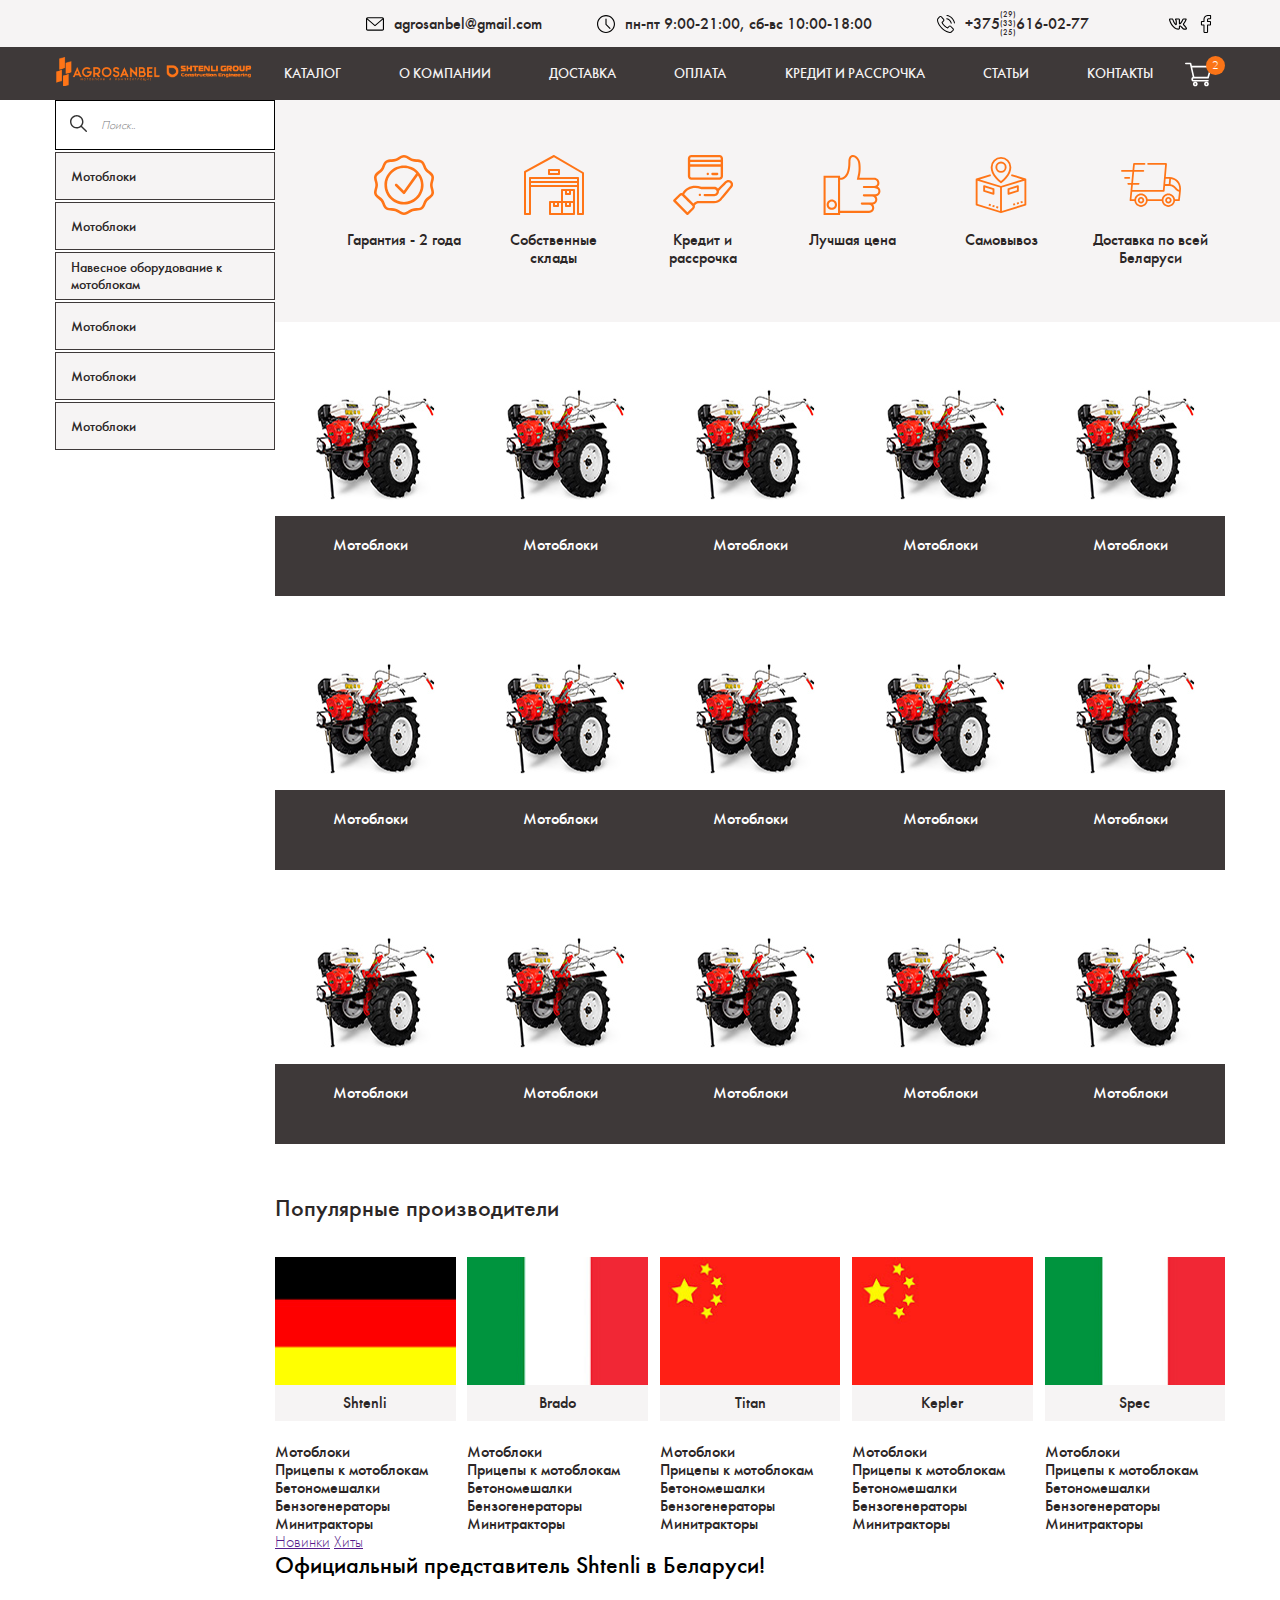
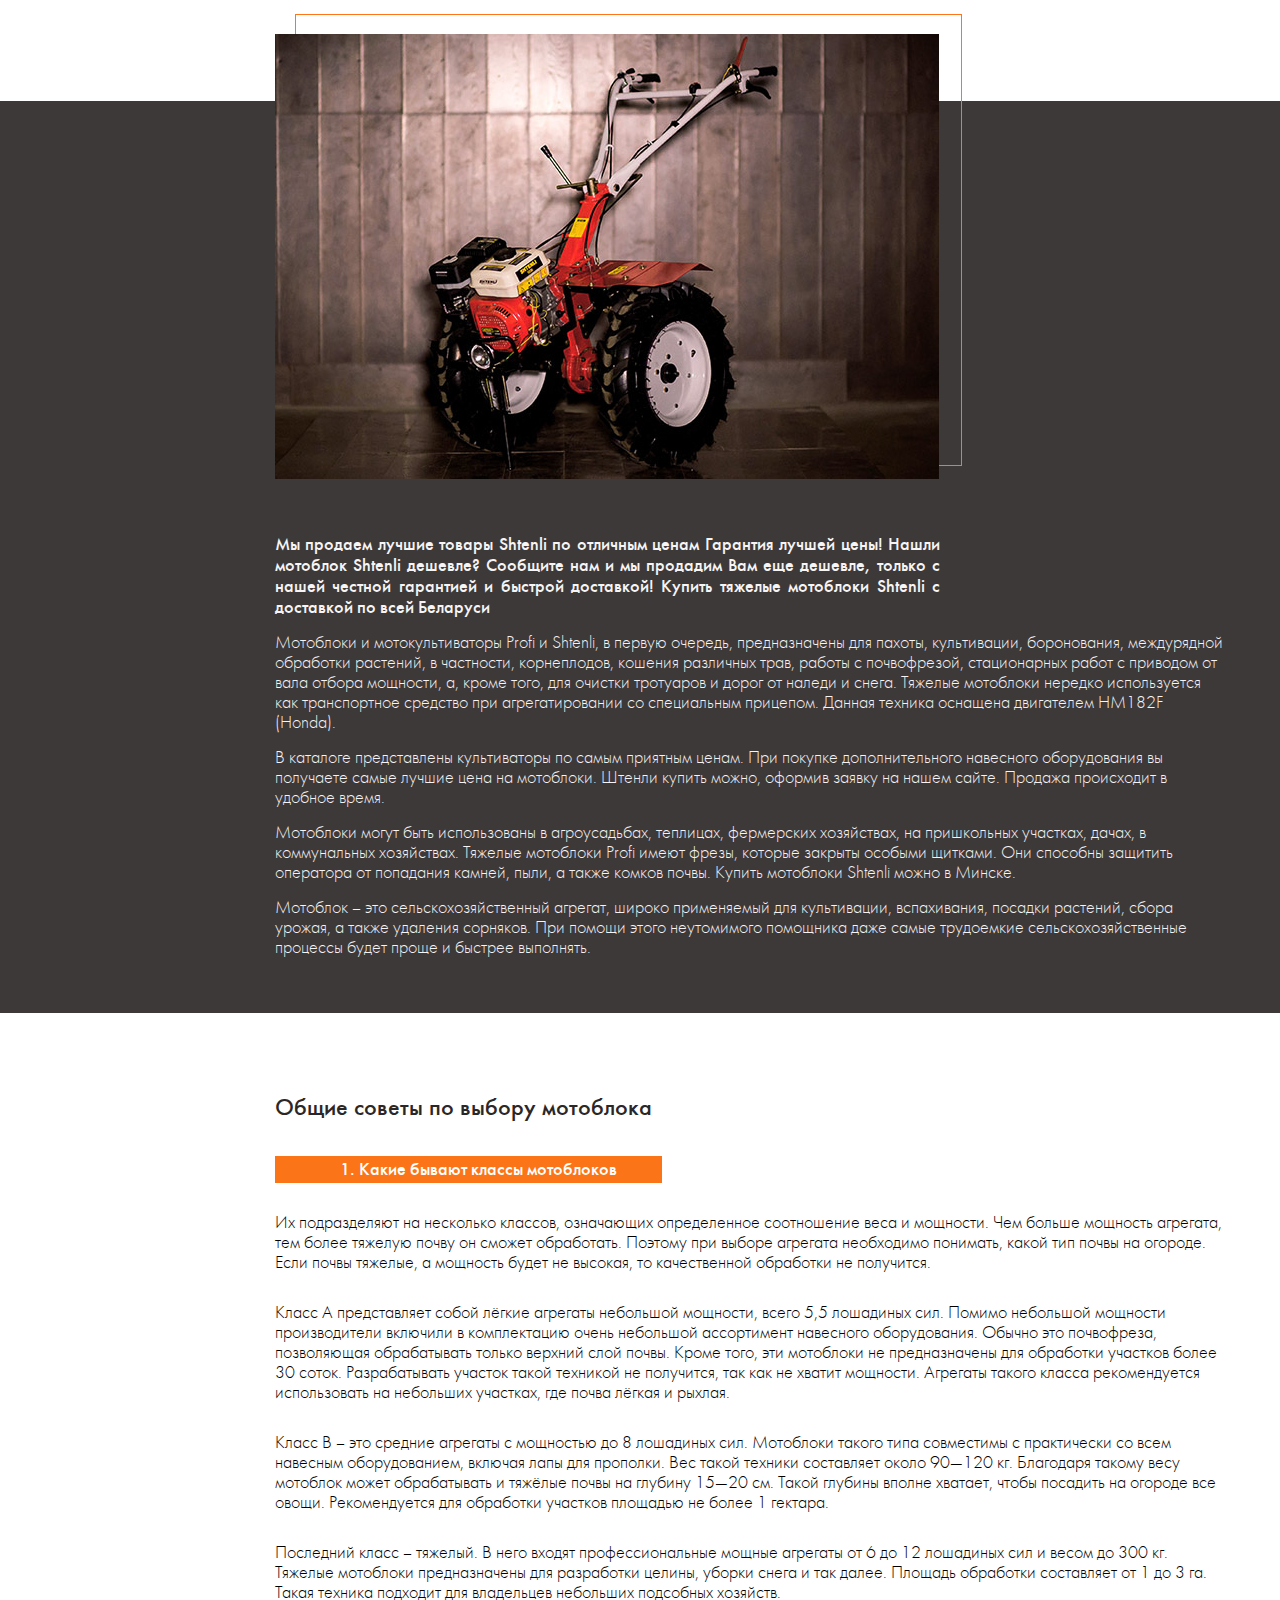
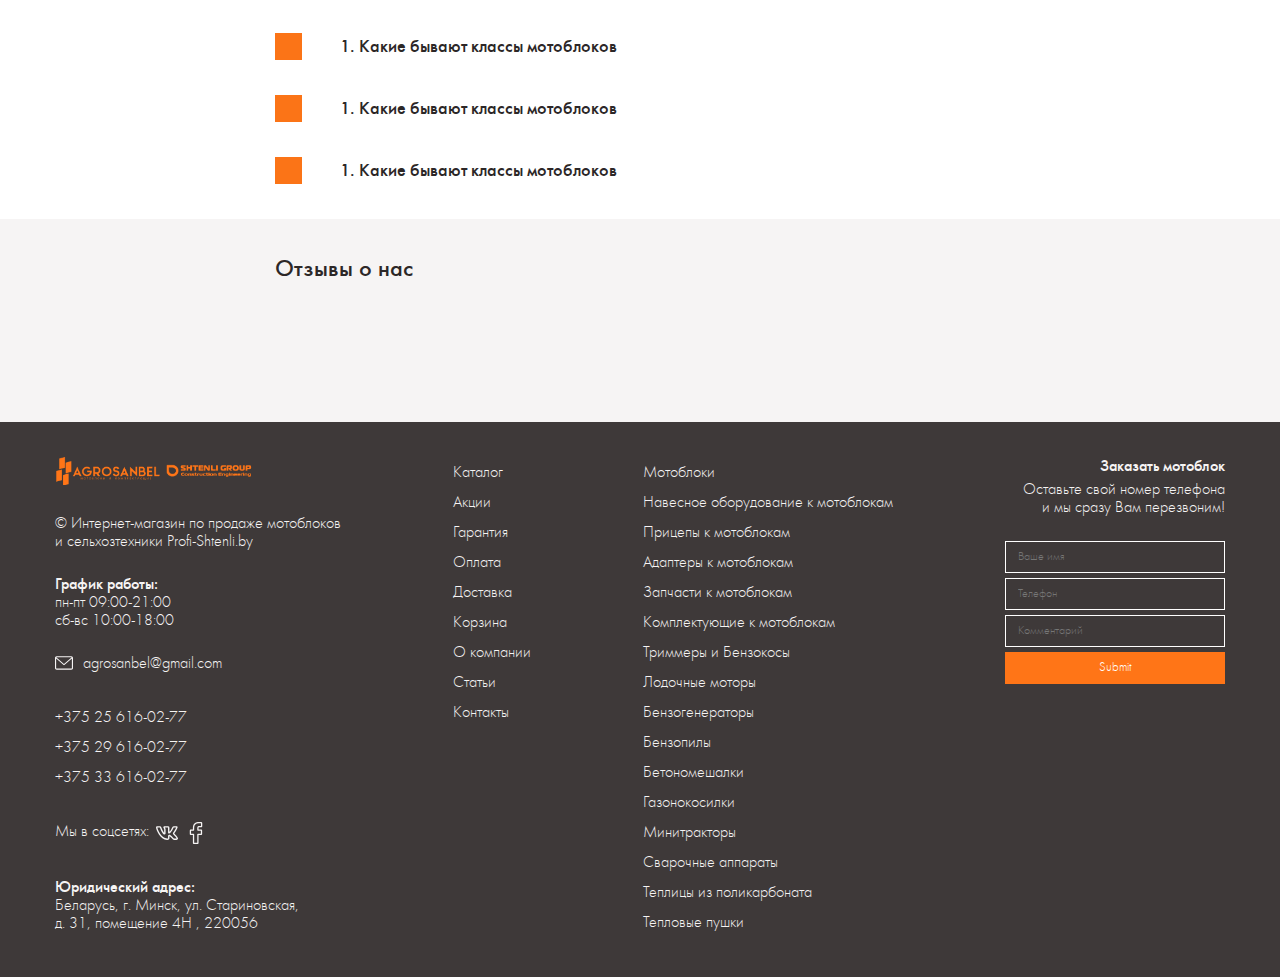
==== index.html @ 83283469 "indexhtml" ====
﻿<!DOCTYPE html>
<html class="">
	<head>
		<meta charset="UTF-8">
		<meta name="viewport" content="width=device-width, initial-scale=1.0">
		<title>Главная</title>
		<link rel="stylesheet" type="text/css" href="fonts/fonts.css">
		<link rel="stylesheet" type="text/css" href="style.css">
		<link rel="stylesheet" type="text/css" href="css/owl.carousel.min.css">
		<link rel="stylesheet" type="text/css" href="css/owl.theme.default.min.css">
	</head>
	<body>
		<header>
			<div class="top">
				<div class="container">
					<a class="email" href="mailto:agrosanbel@gmail.com">
						<svg id="Capa_1" enable-background="new 0 0 479.058 479.058" height="512" viewBox="0 0 479.058 479.058" width="512" xmlns="http://www.w3.org/2000/svg"><path d="m434.146 59.882h-389.234c-24.766 0-44.912 20.146-44.912 44.912v269.47c0 24.766 20.146 44.912 44.912 44.912h389.234c24.766 0 44.912-20.146 44.912-44.912v-269.47c0-24.766-20.146-44.912-44.912-44.912zm0 29.941c2.034 0 3.969.422 5.738 1.159l-200.355 173.649-200.356-173.649c1.769-.736 3.704-1.159 5.738-1.159zm0 299.411h-389.234c-8.26 0-14.971-6.71-14.971-14.971v-251.648l199.778 173.141c2.822 2.441 6.316 3.655 9.81 3.655s6.988-1.213 9.81-3.655l199.778-173.141v251.649c-.001 8.26-6.711 14.97-14.971 14.97z"/></svg>
						<span>agrosanbel@gmail.com</span>
					</a>
					<span class="worktime">
						<svg height="512pt" viewBox="0 0 512 512" width="512pt" xmlns="http://www.w3.org/2000/svg"><path d="m256 512c-141.164062 0-256-114.835938-256-256s114.835938-256 256-256 256 114.835938 256 256-114.835938 256-256 256zm0-480c-123.519531 0-224 100.480469-224 224s100.480469 224 224 224 224-100.480469 224-224-100.480469-224-224-224zm0 0"/><path d="m368 394.667969c-4.097656 0-8.191406-1.558594-11.308594-4.695313l-112-112c-3.007812-3.007812-4.691406-7.082031-4.691406-11.304687v-149.335938c0-8.832031 7.167969-16 16-16s16 7.167969 16 16v142.699219l107.308594 107.308594c6.25 6.25 6.25 16.382812 0 22.632812-3.117188 3.136719-7.210938 4.695313-11.308594 4.695313zm0 0"/></svg>
						<span>пн-пт 9:00-21:00, сб-вс 10:00-18:00</span>
					</span>
					<div class="phone">
						<svg version="1.1" id="Capa_1" xmlns="http://www.w3.org/2000/svg" xmlns:xlink="http://www.w3.org/1999/xlink" x="0px" y="0px"
						viewBox="0 0 473.806 473.806" style="enable-background:new 0 0 473.806 473.806;" xml:space="preserve">
					<g>
						<g>
							<path d="M374.456,293.506c-9.7-10.1-21.4-15.5-33.8-15.5c-12.3,0-24.1,5.3-34.2,15.4l-31.6,31.5c-2.6-1.4-5.2-2.7-7.7-4
								c-3.6-1.8-7-3.5-9.9-5.3c-29.6-18.8-56.5-43.3-82.3-75c-12.5-15.8-20.9-29.1-27-42.6c8.2-7.5,15.8-15.3,23.2-22.8
								c2.8-2.8,5.6-5.7,8.4-8.5c21-21,21-48.2,0-69.2l-27.3-27.3c-3.1-3.1-6.3-6.3-9.3-9.5c-6-6.2-12.3-12.6-18.8-18.6
								c-9.7-9.6-21.3-14.7-33.5-14.7s-24,5.1-34,14.7c-0.1,0.1-0.1,0.1-0.2,0.2l-34,34.3c-12.8,12.8-20.1,28.4-21.7,46.5
								c-2.4,29.2,6.2,56.4,12.8,74.2c16.2,43.7,40.4,84.2,76.5,127.6c43.8,52.3,96.5,93.6,156.7,122.7c23,10.9,53.7,23.8,88,26
								c2.1,0.1,4.3,0.2,6.3,0.2c23.1,0,42.5-8.3,57.7-24.8c0.1-0.2,0.3-0.3,0.4-0.5c5.2-6.3,11.2-12,17.5-18.1c4.3-4.1,8.7-8.4,13-12.9
								c9.9-10.3,15.1-22.3,15.1-34.6c0-12.4-5.3-24.3-15.4-34.3L374.456,293.506z M410.256,398.806
								C410.156,398.806,410.156,398.906,410.256,398.806c-3.9,4.2-7.9,8-12.2,12.2c-6.5,6.2-13.1,12.7-19.3,20
								c-10.1,10.8-22,15.9-37.6,15.9c-1.5,0-3.1,0-4.6-0.1c-29.7-1.9-57.3-13.5-78-23.4c-56.6-27.4-106.3-66.3-147.6-115.6
								c-34.1-41.1-56.9-79.1-72-119.9c-9.3-24.9-12.7-44.3-11.2-62.6c1-11.7,5.5-21.4,13.8-29.7l34.1-34.1c4.9-4.6,10.1-7.1,15.2-7.1
								c6.3,0,11.4,3.8,14.6,7c0.1,0.1,0.2,0.2,0.3,0.3c6.1,5.7,11.9,11.6,18,17.9c3.1,3.2,6.3,6.4,9.5,9.7l27.3,27.3
								c10.6,10.6,10.6,20.4,0,31c-2.9,2.9-5.7,5.8-8.6,8.6c-8.4,8.6-16.4,16.6-25.1,24.4c-0.2,0.2-0.4,0.3-0.5,0.5
								c-8.6,8.6-7,17-5.2,22.7c0.1,0.3,0.2,0.6,0.3,0.9c7.1,17.2,17.1,33.4,32.3,52.7l0.1,0.1c27.6,34,56.7,60.5,88.8,80.8
								c4.1,2.6,8.3,4.7,12.3,6.7c3.6,1.8,7,3.5,9.9,5.3c0.4,0.2,0.8,0.5,1.2,0.7c3.4,1.7,6.6,2.5,9.9,2.5c8.3,0,13.5-5.2,15.2-6.9
								l34.2-34.2c3.4-3.4,8.8-7.5,15.1-7.5c6.2,0,11.3,3.9,14.4,7.3c0.1,0.1,0.1,0.1,0.2,0.2l55.1,55.1
								C420.456,377.706,420.456,388.206,410.256,398.806z"/>
							<path d="M256.056,112.706c26.2,4.4,50,16.8,69,35.8s31.3,42.8,35.8,69c1.1,6.6,6.8,11.2,13.3,11.2c0.8,0,1.5-0.1,2.3-0.2
								c7.4-1.2,12.3-8.2,11.1-15.6c-5.4-31.7-20.4-60.6-43.3-83.5s-51.8-37.9-83.5-43.3c-7.4-1.2-14.3,3.7-15.6,11
								S248.656,111.506,256.056,112.706z"/>
							<path d="M473.256,209.006c-8.9-52.2-33.5-99.7-71.3-137.5s-85.3-62.4-137.5-71.3c-7.3-1.3-14.2,3.7-15.5,11
								c-1.2,7.4,3.7,14.3,11.1,15.6c46.6,7.9,89.1,30,122.9,63.7c33.8,33.8,55.8,76.3,63.7,122.9c1.1,6.6,6.8,11.2,13.3,11.2
								c0.8,0,1.5-0.1,2.3-0.2C469.556,223.306,474.556,216.306,473.256,209.006z"/>
						</g>
					</g>
					</svg>
						<span>+375</span>
						<div><span>(29)</span><span>(33)</span><span>(25)</span></div>
						<span>616-02-77</span>
					</div>
					<a href="#" class="vk">
						<svg enable-background="new 0 0 24 24" height="512" viewBox="0 0 24 24" width="512" xmlns="http://www.w3.org/2000/svg"><path d="m12.145 19.5c3.472 0 2.234-2.198 2.502-2.83-.004-.472-.008-.926.008-1.202.22.062.739.325 1.811 1.367 1.655 1.67 2.078 2.665 3.415 2.665h2.461c.78 0 1.186-.323 1.389-.594.196-.262.388-.722.178-1.438-.549-1.724-3.751-4.701-3.95-5.015.03-.058.078-.135.103-.175h-.002c.632-.835 3.044-4.449 3.399-5.895.001-.002.002-.005.002-.008.192-.66.016-1.088-.166-1.33-.274-.362-.71-.545-1.299-.545h-2.461c-.824 0-1.449.415-1.765 1.172-.529 1.345-2.015 4.111-3.129 5.09-.034-1.387-.011-2.446.007-3.233.036-1.535.152-3.029-1.441-3.029h-3.868c-.998 0-1.953 1.09-.919 2.384.904 1.134.325 1.766.52 4.912-.76-.815-2.112-3.016-3.068-5.829-.268-.761-.674-1.466-1.817-1.466h-2.461c-.998 0-1.594.544-1.594 1.455 0 2.046 4.529 13.544 12.145 13.544zm-8.09-13.499c.217 0 .239 0 .4.457.979 2.883 3.175 7.149 4.779 7.149 1.205 0 1.205-1.235 1.205-1.7l-.001-3.702c-.066-1.225-.512-1.835-.805-2.205l3.508.004c.002.017-.02 4.095.01 5.083 0 1.403 1.114 2.207 2.853.447 1.835-2.071 3.104-5.167 3.155-5.293.075-.18.14-.241.376-.241h2.461.01c-.001.003-.001.006-.002.009-.225 1.05-2.446 4.396-3.189 5.435-.012.016-.023.033-.034.05-.327.534-.593 1.124.045 1.954h.001c.058.07.209.234.429.462.684.706 3.03 3.12 3.238 4.08-.138.022-.288.006-2.613.011-.495 0-.882-.74-2.359-2.23-1.328-1.292-2.19-1.82-2.975-1.82-1.524 0-1.413 1.237-1.399 2.733.005 1.622-.005 1.109.006 1.211-.089.035-.344.105-1.009.105-6.345 0-10.477-10.071-10.636-11.996.055-.005.812-.002 2.546-.003z"/></svg>
					</a>
					<a href="#" class="fb">
						<svg viewBox="-110 1 511 511.99996" xmlns="http://www.w3.org/2000/svg"><path d="m180 512h-81.992188c-13.695312 0-24.835937-11.140625-24.835937-24.835938v-184.9375h-47.835937c-13.695313 0-24.835938-11.144531-24.835938-24.835937v-79.246094c0-13.695312 11.140625-24.835937 24.835938-24.835937h47.835937v-39.683594c0-39.347656 12.355469-72.824219 35.726563-96.804688 23.476562-24.089843 56.285156-36.820312 94.878906-36.820312l62.53125.101562c13.671875.023438 24.792968 11.164063 24.792968 24.835938v73.578125c0 13.695313-11.136718 24.835937-24.828124 24.835937l-42.101563.015626c-12.839844 0-16.109375 2.574218-16.808594 3.363281-1.152343 1.308593-2.523437 5.007812-2.523437 15.222656v31.351563h58.269531c4.386719 0 8.636719 1.082031 12.289063 3.121093 7.878906 4.402344 12.777343 12.726563 12.777343 21.722657l-.03125 79.246093c0 13.6875-11.140625 24.828125-24.835937 24.828125h-58.46875v184.941406c0 13.695313-11.144532 24.835938-24.839844 24.835938zm-76.8125-30.015625h71.632812v-193.195313c0-9.144531 7.441407-16.582031 16.582032-16.582031h66.726562l.027344-68.882812h-66.757812c-9.140626 0-16.578126-7.4375-16.578126-16.582031v-44.789063c0-11.726563 1.191407-25.0625 10.042969-35.085937 10.695313-12.117188 27.550781-13.515626 39.300781-13.515626l36.921876-.015624v-63.226563l-57.332032-.09375c-62.023437 0-100.566406 39.703125-100.566406 103.609375v53.117188c0 9.140624-7.4375 16.582031-16.578125 16.582031h-56.09375v68.882812h56.09375c9.140625 0 16.578125 7.4375 16.578125 16.582031zm163.0625-451.867187h.003906zm0 0"/></svg>
					</a>
				</div>
			</div>
			<div class="dark">
				<div class="container">
					<a class="logo" href="@">
						<img src="img/logo.png" alt="">
					</a>
					<nav>
						<ul>
							<li><a href="">Каталог</a></li>
							<li><a href="">О компании</a></li>
							<li><a href="">Доставка</a></li>
							<li><a href="">Оплата</a></li>
							<li><a href="">Кредит и рассрочка</a></li>
							<li><a href="">Статьи</a></li>
							<li><a href="">Контакты</a></li>
						</ul>
					</nav>
					<div class="cart">
						<svg height="512pt" viewBox="0 -31 512.00026 512" width="512pt" xmlns="http://www.w3.org/2000/svg"><path d="m164.960938 300.003906h.023437c.019531 0 .039063-.003906.058594-.003906h271.957031c6.695312 0 12.582031-4.441406 14.421875-10.878906l60-210c1.292969-4.527344.386719-9.394532-2.445313-13.152344-2.835937-3.757812-7.269531-5.96875-11.976562-5.96875h-366.632812l-10.722657-48.253906c-1.527343-6.863282-7.613281-11.746094-14.644531-11.746094h-90c-8.285156 0-15 6.714844-15 15s6.714844 15 15 15h77.96875c1.898438 8.550781 51.3125 230.917969 54.15625 243.710938-15.941406 6.929687-27.125 22.824218-27.125 41.289062 0 24.8125 20.1875 45 45 45h272c8.285156 0 15-6.714844 15-15s-6.714844-15-15-15h-272c-8.269531 0-15-6.730469-15-15 0-8.257812 6.707031-14.976562 14.960938-14.996094zm312.152343-210.003906-51.429687 180h-248.652344l-40-180zm0 0"/><path d="m150 405c0 24.8125 20.1875 45 45 45s45-20.1875 45-45-20.1875-45-45-45-45 20.1875-45 45zm45-15c8.269531 0 15 6.730469 15 15s-6.730469 15-15 15-15-6.730469-15-15 6.730469-15 15-15zm0 0"/><path d="m362 405c0 24.8125 20.1875 45 45 45s45-20.1875 45-45-20.1875-45-45-45-45 20.1875-45 45zm45-15c8.269531 0 15 6.730469 15 15s-6.730469 15-15 15-15-6.730469-15-15 6.730469-15 15-15zm0 0"/></svg>
						<span>2</span>
						<div class="cart-list">
							<ul>
								<li>
									<img src="img/moto.jpg" alt="">
									<div>
										Мотоблок Shtenli 1030 Lite<br>1шт
									</div>
									<div>
										1500,00р.
									</div>
								</li>
								<li>
									<img src="img/moto.jpg" alt="">
									<div>
										Мотоблок Shtenli 1030 Lite<br>1шт
									</div>
									<div>
										1500,00р.
									</div>
								</li>
							</ul>
							<div class="cart-sum">
								<span>Итого</span>
								<span>2560,00р.</span>
							</div>
							<a href="">Оформить заказ</a>
						</div>
					</div>
				</div>
			</div>
		</header>
		<section class="main container">
			<aside>
				<form class="search">
					<input type="text" placeholder="Поиск..">
					<input type="submit">
				</form>
				<ul>
					<li><a href="#" class="has-children">Мотоблоки</a>
						<ul class="submenu">
							<li><a href="">Мотоблоки</a></li>
							<li><a href="">Мотоблоки</a></li>
							<li><a href="">Мотоблоки</a></li>
							<li><a href="">Мотоблоки</a></li>
							<li><a href="">Мотоблоки</a></li>
						</ul>
					</li>
					<li><a href="">Мотоблоки</a></li>
					<li><a href="">Навесное оборудование
						к мотоблокам</a></li>
					<li><a href="">Мотоблоки</a></li>
					<li><a href="">Мотоблоки</a></li>
					<li><a href="">Мотоблоки</a></li>
				</ul>
			</aside>
			<div class="right">
				<div id="carousel">

				</div>
				<div class="advantages">
					<div>
						<svg version="1.1" id="Capa_1" xmlns="http://www.w3.org/2000/svg" xmlns:xlink="http://www.w3.org/1999/xlink" x="0px" y="0px"
							viewBox="0 0 368.029 368.029" style="enable-background:new 0 0 368.029 368.029;" xml:space="preserve">
						<g>
							<g>
								<path d="M363.568,204.926c-2.056-7.448-3.992-14.488-3.992-20.912c0-6.424,1.936-13.464,3.992-20.912
									c3.272-11.856,6.648-24.12,2.608-36.04c-4.192-12.4-14.64-20.504-24.744-28.328c-6.056-4.696-11.776-9.128-15.488-14.008
									c-3.776-4.976-6.448-11.616-9.264-18.648c-4.648-11.552-9.448-23.504-20.2-31.008c-10.576-7.392-23.776-8.104-36.52-8.784
									c-7.952-0.424-15.472-0.832-21.768-2.792c-5.888-1.832-11.984-5.632-18.432-9.656c-10.376-6.48-22.144-13.824-35.752-13.824
									c-13.608,0-25.376,7.344-35.752,13.832c-6.448,4.024-12.528,7.832-18.424,9.656c-6.304,1.96-13.824,2.368-21.776,2.792
									c-12.752,0.688-25.936,1.392-36.52,8.784c-10.752,7.504-15.552,19.448-20.2,31c-2.832,7.032-5.504,13.68-9.28,18.656
									c-3.712,4.896-9.432,9.328-15.488,14.032c-10.096,7.832-20.528,15.92-24.72,28.304c-4.04,11.928-0.664,24.184,2.6,36.048
									c2.056,7.448,3.992,14.48,3.992,20.904s-1.936,13.464-3.992,20.912c-3.264,11.856-6.64,24.12-2.6,36.056
									c4.192,12.384,14.632,20.488,24.728,28.312c6.056,4.688,11.776,9.128,15.48,14.008c3.784,4.976,6.456,11.616,9.28,18.656
									c4.648,11.552,9.456,23.504,20.216,31.024c10.568,7.376,23.76,8.08,36.504,8.76c7.952,0.424,15.472,0.832,21.768,2.792
									c5.888,1.832,11.976,5.632,18.416,9.648c10.384,6.472,22.152,13.824,35.768,13.824c13.616,0,25.392-7.352,35.784-13.832
									c6.44-4.016,12.52-7.816,18.416-9.648c6.296-1.96,13.816-2.368,21.768-2.792c12.752-0.68,25.936-1.384,36.504-8.76
									c10.776-7.52,15.576-19.488,20.224-31.048c2.824-7.024,5.488-13.664,9.248-18.624c3.712-4.88,9.432-9.32,15.488-14.008
									c10.104-7.832,20.544-15.928,24.744-28.32C370.224,229.046,366.84,216.79,363.568,204.926z M351.023,235.854
									c-2.648,7.824-10.784,14.128-19.392,20.8c-6.6,5.12-13.432,10.416-18.424,16.976c-5.064,6.688-8.264,14.64-11.36,22.344
									c-3.944,9.824-7.672,19.096-14.528,23.88c-6.832,4.768-17.208,5.32-28.2,5.904c-8.584,0.456-17.472,0.928-25.68,3.488
									c-7.848,2.456-15.112,6.976-22.128,11.36c-9.4,5.872-18.272,11.408-27.304,11.408c-9.032,0-17.896-5.536-27.296-11.408
									c-7.008-4.376-14.264-8.904-22.12-11.36c-8.208-2.552-17.096-3.032-25.68-3.488c-10.992-0.584-21.376-1.144-28.2-5.904
									c-6.848-4.784-10.584-14.056-14.528-23.872c-3.096-7.704-6.304-15.664-11.376-22.352c-4.984-6.56-11.816-11.856-18.424-16.984
									c-8.6-6.672-16.728-12.968-19.376-20.792c-2.472-7.288,0.128-16.712,2.872-26.68c2.24-8.152,4.56-16.568,4.56-25.168
									c0-8.6-2.32-17.008-4.56-25.16c-2.752-9.968-5.344-19.384-2.872-26.672c2.648-7.824,10.768-14.12,19.368-20.792
									c6.608-5.128,13.448-10.432,18.424-17c5.088-6.688,8.288-14.656,11.392-22.36c3.936-9.816,7.664-19.08,14.504-23.848
									c6.832-4.776,17.224-5.328,28.224-5.912c8.576-0.464,17.464-0.936,25.664-3.496c7.864-2.448,15.128-6.984,22.152-11.368
									c9.384-5.848,18.248-11.384,27.272-11.384s17.896,5.536,27.288,11.4c7.024,4.392,14.28,8.92,22.144,11.368
									c8.2,2.552,17.08,3.024,25.664,3.488c11,0.584,21.384,1.152,28.216,5.92c6.848,4.784,10.576,14.048,14.512,23.848
									c3.104,7.712,6.296,15.672,11.384,22.36c4.984,6.56,11.816,11.856,18.416,16.976c8.608,6.68,16.744,12.984,19.392,20.824
									c2.472,7.272-0.136,16.688-2.88,26.656c-2.248,8.152-4.568,16.568-4.568,25.168s2.312,17.016,4.568,25.16
									C350.896,219.15,353.495,228.566,351.023,235.854z"/>
							</g>
						</g>
						<g>
							<g>
								<path d="M184.008,64.014c-66.168,0-120,53.832-120,120s53.832,120,120,120s120-53.832,120-120S250.176,64.014,184.008,64.014z
									M184.008,288.014c-57.344,0-104-46.656-104-104s46.656-104,104-104c29.576,0,56.24,12.472,75.2,32.36l-76.24,107.288
									l-41.304-41.304c-3.128-3.128-8.184-3.128-11.312,0s-3.128,8.184,0,11.312l48,48c1.504,1.512,3.544,2.344,5.656,2.344
									c0.216,0,0.448-0.008,0.672-0.032c2.344-0.192,4.488-1.416,5.848-3.336l79.176-111.424c11.52,16.736,18.304,36.976,18.304,58.792
									C288.008,241.358,241.352,288.014,184.008,288.014z"/>
							</g>
						</g>
						</svg>
						<span>Гарантия - 2 года</span>
					</div>
					<div>
						<svg version="1.1" id="Capa_1" xmlns="http://www.w3.org/2000/svg" xmlns:xlink="http://www.w3.org/1999/xlink" x="0px" y="0px"
							viewBox="0 0 512 512" style="enable-background:new 0 0 512 512;" xml:space="preserve">
						<g>
							<g>
								<path d="M507.785,146.242L260.318,1.175c-2.603-1.519-5.803-1.57-8.439-0.111L4.412,137.598C1.69,139.091,0,141.958,0,145.064
									v358.4c0,4.719,3.823,8.533,8.533,8.533H51.2c4.71,0,8.533-3.814,8.533-8.533V204.798h392.533v298.667
									c0,4.719,3.814,8.533,8.533,8.533h42.667c4.719,0,8.533-3.814,8.533-8.533V153.598C512,150.568,510.396,147.769,507.785,146.242z
									M494.933,494.931h-25.6V196.264c0-4.71-3.814-8.533-8.533-8.533H51.2c-4.71,0-8.533,3.823-8.533,8.533v298.667h-25.6V150.099
									L255.872,18.344l239.061,140.143V494.931z"/>
							</g>
						</g>
						<g>
							<g>
								<path d="M426.667,392.531h-102.4c-4.719,0-8.533,3.814-8.533,8.533v102.4c0,4.719,3.814,8.533,8.533,8.533h102.4
									c4.719,0,8.533-3.814,8.533-8.533v-102.4C435.2,396.345,431.386,392.531,426.667,392.531z M418.133,494.931H332.8v-85.333h85.333
									V494.931z"/>
							</g>
						</g>
						<g>
							<g>
								<path d="M384,401.064v25.6h-17.067v-25.6h-17.067v34.133c0,4.719,3.814,8.533,8.533,8.533h34.133c4.719,0,8.533-3.814,8.533-8.533
									v-34.133H384z"/>
							</g>
						</g>
						<g>
							<g>
								<path d="M324.267,392.531h-102.4c-4.71,0-8.533,3.814-8.533,8.533v102.4c0,4.719,3.823,8.533,8.533,8.533h102.4
									c4.719,0,8.533-3.814,8.533-8.533v-102.4C332.8,396.345,328.986,392.531,324.267,392.531z M315.733,494.931H230.4v-85.333h85.333
									V494.931z"/>
							</g>
						</g>
						<g>
							<g>
								<path d="M281.6,401.064v25.6h-17.067v-25.6h-17.067v34.133c0,4.719,3.823,8.533,8.533,8.533h34.133
									c4.719,0,8.533-3.814,8.533-8.533v-34.133H281.6z"/>
							</g>
						</g>
						<g>
							<g>
								<path d="M426.667,290.131h-102.4c-4.719,0-8.533,3.814-8.533,8.533v102.4c0,4.719,3.814,8.533,8.533,8.533h102.4
									c4.719,0,8.533-3.814,8.533-8.533v-102.4C435.2,293.945,431.386,290.131,426.667,290.131z M418.133,392.531H332.8v-85.333h85.333
									V392.531z"/>
							</g>
						</g>
						<g>
							<g>
								<path d="M384,298.664v25.6h-17.067v-25.6h-17.067v34.133c0,4.719,3.814,8.533,8.533,8.533h34.133c4.719,0,8.533-3.814,8.533-8.533
									v-34.133H384z"/>
							</g>
						</g>
						<g>
							<g>
								<rect x="51.2" y="255.998" width="409.6" height="17.067"/>
							</g>
						</g>
						<g>
							<g>
								<rect x="51.2" y="221.864" width="409.6" height="17.067"/>
							</g>
						</g>
						<g>
							<g>
								<path d="M298.667,119.464h-85.333c-4.71,0-8.533,3.823-8.533,8.533v34.133c0,4.71,3.823,8.533,8.533,8.533h85.333
									c4.719,0,8.533-3.823,8.533-8.533v-34.133C307.2,123.287,303.386,119.464,298.667,119.464z M290.133,153.598h-68.267v-17.067
									h68.267V153.598z"/>
							</g>
						</g>
						</svg>
						<span>Собственные<br> склады</span>
					</div>
					<div>
						<svg viewBox="0 0 511 511.99978" xmlns="http://www.w3.org/2000/svg"><path d="m296.417969 151.957031c-5.519531 0-9.996094 4.480469-9.996094 10 0 5.515625 4.476563 9.996094 9.996094 9.996094s9.996093-4.480469 9.996093-9.996094c0-5.519531-4.476562-10-9.996093-10zm0 0"/><path d="m235.792969 347.265625c3.902343-3.910156 3.902343-10.238281 0-14.148437-3.90625-3.898438-10.234375-3.898438-14.144531 0-3.898438 3.910156-3.898438 10.238281 0 14.148437 3.910156 3.898437 10.238281 3.898437 14.144531 0zm0 0"/><path d="m115.652344 509.042969c3.875 3.90625 10.183594 3.949219 14.109375.082031l48.46875-47.75c8.234375-8.234375 10.738281-20.425781 7.117187-31.023438l10.425782-10.054687c5.613281-5.421875 13.003906-8.410156 20.816406-8.410156h132.902344c23.578124 0 45.863281-9.054688 62.757812-25.496094.695312-.675781-5.277344 6.359375 90.667969-108.3125 14.230469-16.835937 12.101562-42.117187-4.75-56.363281-16.746094-14.113282-41.832031-12.085938-56.101563 4.460937l-58.992187 60.632813c-7.449219-9.167969-18.808594-14.882813-31.082031-14.882813h-111.480469c-15.863281-6.636719-32.695313-9.996093-50.0625-9.996093-48.125 0-90.167969 22.21875-112.734375 63.921874-9.503906-1.800781-19.527344 1.074219-26.738282 8.285157l-47.558593 47.699219c-3.882813 3.894531-3.890625 10.195312-.015625 14.097656zm74.792968-227.121094c15.3125 0 30.117188 3.082031 44.011719 9.160156 1.265625.554688 2.628907.839844 4.007813.839844h113.527344c10.839843 0 19.996093 8.839844 19.996093 19.992187 0 11.027344-8.96875 19.996094-19.996093 19.996094h-81.566407c-5.519531 0-9.996093 4.476563-9.996093 9.996094 0 5.523438 4.476562 9.996094 9.996093 9.996094h81.566407c22.050781 0 39.988281-17.9375 39.988281-39.988282 0-1.757812-.125-3.5-.351563-5.226562 57.066406-58.660156 65.113282-66.902344 65.457032-67.3125 7.125-8.410156 19.773437-9.476562 28.1875-2.382812 8.421874 7.121093 9.488281 19.761718 2.34375 28.21875l-89.667969 107.195312c-13.09375 12.570312-30.285157 19.488281-48.457031 19.488281h-132.902344c-13.023438 0-25.351563 4.980469-34.703125 14.015625l-8.496094 8.199219-78.320313-78.316406c18.304688-34.339844 52.652344-53.871094 95.375-53.871094zm-125.320312 66.34375c3.296875-3.296875 8.359375-3.890625 12.378906-1.40625 1.527344.929687 87.035156 86.648437 87.5625 87.355469 2.925782 3.941406 2.507813 9.539062-.917968 12.96875l-41.320313 40.707031-98.230469-98.980469zm0 0"/><path d="m156.457031 211.941406h239.933594c16.539063 0 29.992187-13.453125 29.992187-29.992187 0-25.199219 0-133.835938 0-151.957031 0-16.539063-13.453124-29.992188-29.992187-29.992188h-239.933594c-16.539062 0-29.992187 13.453125-29.992187 29.992188v151.957031c0 16.539062 13.453125 29.992187 29.992187 29.992187zm249.929688-131.964844h-259.925781v-19.992187h259.925781zm-9.996094 111.972657h-239.933594c-5.511719 0-9.996093-4.488281-9.996093-10v-81.976563h259.925781v81.976563c0 5.511719-4.484375 10-9.996094 10zm-239.933594-171.953125h239.933594c5.511719 0 9.996094 4.484375 9.996094 9.996094v9.996093h-259.925781v-9.996093c0-5.511719 4.484374-9.996094 9.996093-9.996094zm0 0"/><path d="m376.394531 151.957031h-39.988281c-5.519531 0-9.996094 4.476563-9.996094 10 0 5.519531 4.476563 9.996094 9.996094 9.996094h39.988281c5.523438 0 10-4.476563 10-9.996094 0-5.523437-4.476562-10-10-10zm0 0"/></svg>
						<span>Кредит и<br> рассрочка</span>
					</div>
					<div>
						<svg version="1.1" id="Capa_1" xmlns="http://www.w3.org/2000/svg" xmlns:xlink="http://www.w3.org/1999/xlink" x="0px" y="0px"
							viewBox="0 0 58 58" style="enable-background:new 0 0 58 58;" xml:space="preserve">
						<g>
							<path d="M9.5,43c-2.757,0-5,2.243-5,5s2.243,5,5,5s5-2.243,5-5S12.257,43,9.5,43z M9.5,51c-1.654,0-3-1.346-3-3s1.346-3,3-3
								s3,1.346,3,3S11.154,51,9.5,51z"/>
							<path d="M56.5,35c0-2.495-1.375-3.662-2.715-4.233C54.835,29.85,55.5,28.501,55.5,27c0-2.757-2.243-5-5-5H36.134l0.729-3.41
								c0.973-4.549,0.334-9.716,0.116-11.191C36.461,3.906,33.372,0,30.013,0h-0.239C28.178,0,25.5,0.909,25.5,7
								c0,8.023-2.002,11.694-3.681,13.36c-1.647,1.634-3.231,1.616-3.319,1.64h-1v-2h-16v38h16v-2h28c2.757,0,5-2.243,5-5
								c0-1.164-0.4-2.236-1.069-3.087C51.745,47.476,53.5,45.439,53.5,43c0-1.164-0.4-2.236-1.069-3.087
								C54.745,39.476,56.5,37.439,56.5,35z M3.5,56V22h12v34H3.5z M51.5,38h-3h-8c-0.552,0-1,0.447-1,1s0.448,1,1,1h8
								c1.654,0,3,1.346,3,3s-1.346,3-3,3h-2h-1h-7c-0.552,0-1,0.447-1,1s0.448,1,1,1h7c1.654,0,3,1.346,3,3s-1.346,3-3,3h-28V24
								l0.969-0.001c0.097,0.019,2.42,0.05,4.682-2.144C26.037,19.059,27.5,14.061,27.5,7c0-1.867,0.295-5,2.274-5h0.239
								C32.244,2,34.621,5.13,35,7.691c0.207,1.392,0.81,6.26-0.093,10.48L33.662,24H50.5c1.654,0,3,1.346,3,3s-1.346,3-3,3h-2h-1h-7
								c-0.552,0-1,0.447-1,1s0.448,1,1,1h7c0.883,0,2.825,0.04,3.854,0.193C53.965,32.58,54.5,33.595,54.5,35
								C54.5,36.654,53.154,38,51.5,38z"/>
						</g>
						</svg>
						<span>Лучшая цена</span>
					</div>
					<div>
						<svg height="512" viewBox="0 0 512 512" width="512" xmlns="http://www.w3.org/2000/svg"><g id="Outline"><path d="m304 104a48 48 0 1 0 -48 48 48.054 48.054 0 0 0 48-48zm-80 0a32 32 0 1 1 32 32 32.036 32.036 0 0 1 -32-32z"/><path d="m251.412 238.554a8 8 0 0 0 9.176 0 254.588 254.588 0 0 0 41.449-38.305c27.452-31.57 41.963-64.849 41.963-96.249a88 88 0 0 0 -176 0c0 31.4 14.511 64.679 41.963 96.249a254.588 254.588 0 0 0 41.449 38.305zm4.588-206.554a72.081 72.081 0 0 1 72 72c0 57.241-55.483 105.026-72 117.983-16.542-12.941-72-60.632-72-117.983a72.081 72.081 0 0 1 72-72z"/><path d="m152 418.091h16v16.74h-16z" transform="matrix(.294 -.956 .956 .294 -294.656 453.976)"/><path d="m184 427.937h16.001v16.74h-16.001z" transform="matrix(.294 -.956 .956 .294 -281.481 491.485)"/><path d="m216 437.784h16v16.74h-16z" transform="matrix(.294 -.956 .956 .294 -268.297 529.054)"/><path d="m466.353 200.354-120-36.923-4.706 15.293 95.153 29.276-180.8 55.63-180.8-55.63 95.15-29.276-4.706-15.293-120 36.923a8 8 0 0 0 -5.644 7.646v216a8 8 0 0 0 5.647 7.646l208 64a8 8 0 0 0 4.706 0l208-64a8 8 0 0 0 5.647-7.646v-216a8 8 0 0 0 -5.647-7.646zm-410.353 18.478 192 59.077v199.259l-192-59.076zm208 258.336v-199.259l192-59.077v199.26z"/><path d="m359.63 413.538h16.74v16h-16.74z" transform="matrix(.956 -.294 .294 .956 -107.687 126.852)"/><path d="m391.63 403.692h16.74v16.001h-16.74z" transform="matrix(.956 -.294 .294 .956 -103.393 135.856)"/><path d="m423.63 393.846h16.74v16h-16.74z" transform="matrix(.956 -.294 .294 .956 -99.067 144.801)"/><path d="m192 339.077a8 8 0 0 0 8-8v-40a8 8 0 0 0 -5.647-7.646l-80-24.616a8 8 0 0 0 -10.353 7.647v40a8 8 0 0 0 5.647 7.646l80 24.616a8.01 8.01 0 0 0 2.353.353zm-8-18.832-64-19.691v-23.26l64 19.691z"/><path d="m408 306.462v-40a8 8 0 0 0 -10.353-7.647l-80 24.616a8 8 0 0 0 -5.647 7.646v40a8 8 0 0 0 10.353 7.647l80-24.616a8 8 0 0 0 5.647-7.646zm-16-5.908-64 19.691v-23.26l64-19.691z"/></g></svg>
						<span>Самовывоз</span>
					</div>
					<div>
						<svg version="1.1" id="Capa_1" xmlns="http://www.w3.org/2000/svg" xmlns:xlink="http://www.w3.org/1999/xlink" x="0px" y="0px"
							viewBox="0 0 511.998 511.998" style="enable-background:new 0 0 511.998 511.998;" xml:space="preserve">
						<g>
							<g>
								<path d="M414.498,188.525h-32.234l9.712-111.509c0.018-0.202,0.021-0.401,0.022-0.6c0-0.017,0.002-0.033,0.002-0.05
									c0-0.003,0-0.005,0-0.008c0-3.035-1.831-5.71-4.522-6.873c-0.023-0.01-0.045-0.022-0.068-0.032c-0.167-0.07-0.34-0.13-0.514-0.188
									c-0.065-0.021-0.127-0.047-0.192-0.067c-0.142-0.043-0.288-0.077-0.433-0.112c-0.102-0.024-0.2-0.053-0.303-0.073
									c-0.127-0.025-0.259-0.041-0.389-0.06c-0.122-0.018-0.242-0.039-0.365-0.05c-0.021-0.002-0.04-0.006-0.061-0.008
									c-0.132-0.012-0.262-0.01-0.393-0.015c-0.088-0.003-0.174-0.013-0.262-0.013h-0.094c-0.008,0-0.016,0-0.023,0H231.01
									c-4.14,0-7.5,3.36-7.5,7.5c0,4.13,3.36,7.5,7.5,7.5h145.313l-14.926,171.375c-0.002,0.013-0.002,0.026-0.004,0.039l-3.766,43.241
									H97.018l4.359-44.998h49.621c4.143,0,7.5-3.358,7.5-7.5c0-4.142-3.357-7.5-7.5-7.5h-48.167l9.204-94.995h78.975
									c4.143,0,7.5-3.358,7.5-7.5c0-4.142-3.357-7.5-7.5-7.5h-77.521l4.328-44.662h83.193c4.13,0,7.5-3.37,7.5-7.5
									c0-4.14-3.37-7.5-7.5-7.5h-90c-0.004,0-0.007,0.001-0.011,0.001c-3.523-0.001-6.579,2.479-7.318,5.917
									c-0.005,0.025-0.014,0.049-0.019,0.074c-0.038,0.187-0.063,0.378-0.088,0.57c-0.007,0.061-0.02,0.119-0.026,0.18
									c-0.001,0.012-0.004,0.023-0.005,0.035l-5.124,52.885H7.5c-4.143,0-7.5,3.358-7.5,7.5c0,4.142,3.357,7.5,7.5,7.5h89.465
									l-9.204,94.995H61.002c-4.143,0-7.5,3.358-7.5,7.5c0,4.142,3.357,7.5,7.5,7.5h25.306l-5.012,51.721
									c-0.001,0.008-0.001,0.016-0.002,0.023l-7.749,79.979c-0.001,0.009-0.002,0.019-0.003,0.027l-0.003,0.029
									c-0.01,0.104-0.009,0.206-0.015,0.31c-0.007,0.138-0.021,0.273-0.021,0.413c0,0.006,0.001,0.012,0.001,0.019
									c0,0.193,0.014,0.383,0.028,0.573c0.006,0.061,0.004,0.123,0.011,0.183c0.02,0.194,0.053,0.385,0.088,0.575
									c0.01,0.056,0.015,0.113,0.026,0.168c0.029,0.144,0.07,0.283,0.108,0.424c0.026,0.099,0.047,0.2,0.077,0.297
									c0.009,0.027,0.021,0.053,0.029,0.081c0.363,1.116,0.979,2.118,1.783,2.936c0.015,0.015,0.027,0.032,0.042,0.046
									c0.08,0.08,0.167,0.152,0.251,0.228c0.517,0.474,1.101,0.876,1.74,1.191c0.133,0.066,0.264,0.135,0.4,0.192
									c0.041,0.018,0.085,0.03,0.127,0.046c0.188,0.075,0.377,0.147,0.572,0.208c0.018,0.005,0.035,0.008,0.053,0.014
									c0.222,0.066,0.446,0.124,0.675,0.171c0.03,0.006,0.061,0.008,0.09,0.014c0.218,0.041,0.437,0.076,0.66,0.098
									c0.005,0,0.009,0.001,0.014,0.002c0.246,0.024,0.49,0.036,0.732,0.036c0.003,0,0.007-0.001,0.011-0.001h33.388
									c3.687,27.953,27.652,49.603,56.597,49.603c28.943,0,52.908-21.65,56.595-49.603H347.9c3.688,27.953,27.652,49.603,56.596,49.603
									c28.943,0,52.91-21.65,56.598-49.603h33.396c0.005,0,0.011,0.001,0.016,0.001c0.25,0,0.496-0.015,0.74-0.039
									c0.044-0.004,0.086-0.013,0.13-0.018c0.195-0.023,0.389-0.05,0.579-0.088c0.082-0.016,0.161-0.038,0.242-0.057
									c0.147-0.034,0.295-0.07,0.439-0.113c0.098-0.029,0.193-0.063,0.289-0.096c0.123-0.042,0.246-0.086,0.367-0.135
									c0.104-0.041,0.203-0.086,0.304-0.131c0.11-0.051,0.22-0.103,0.327-0.158c0.102-0.052,0.2-0.106,0.298-0.162
									c0.103-0.06,0.205-0.122,0.306-0.186c0.094-0.06,0.188-0.121,0.278-0.185c0.102-0.071,0.199-0.146,0.298-0.222
									c0.082-0.065,0.165-0.129,0.245-0.197c0.103-0.087,0.2-0.178,0.298-0.271c0.068-0.065,0.139-0.129,0.205-0.197
									c0.104-0.106,0.203-0.218,0.302-0.331c0.053-0.061,0.108-0.12,0.159-0.182c0.11-0.136,0.21-0.276,0.31-0.417
									c0.034-0.049,0.072-0.095,0.105-0.145c0.122-0.183,0.237-0.371,0.343-0.565c0.008-0.012,0.016-0.023,0.021-0.036
									c0.113-0.208,0.217-0.421,0.31-0.641c0.026-0.063,0.046-0.128,0.071-0.191c0.061-0.155,0.121-0.31,0.172-0.471
									c0.033-0.104,0.057-0.211,0.086-0.316c0.033-0.125,0.068-0.249,0.096-0.376c0.025-0.113,0.041-0.229,0.06-0.344
									c0.017-0.101,0.039-0.2,0.052-0.303c0.318-2.548,6.191-49.667,8.814-80.135c0.003-0.029,0.004-0.059,0.007-0.088
									c0.755-8.783,1.239-16.179,1.239-20.707C511.998,232.264,468.26,188.525,414.498,188.525z M380.957,203.527h30.683l-3.919,44.996
									h-30.683L380.957,203.527z M171.008,428.129c-23.217,0-42.105-18.888-42.105-42.104s18.889-42.104,42.105-42.104
									s42.104,18.888,42.104,42.104S194.224,428.129,171.008,428.129z M404.496,428.129c-23.216,0-42.103-18.888-42.103-42.104
									s18.888-42.104,42.103-42.104c23.217,0,42.105,18.888,42.105,42.104S427.713,428.129,404.496,428.129z M487.863,378.522h-26.767
									c-3.686-27.955-27.652-49.606-56.598-49.606c-28.944,0-52.91,21.652-56.596,49.606H227.604
									c-3.686-27.955-27.651-49.606-56.596-49.606s-52.912,21.652-56.598,49.606H89.266l6.299-65.004H364.5v0.004
									c0.004,0,0.007,0,0.011,0c0.251,0,0.5-0.014,0.746-0.039c0.046-0.004,0.091-0.014,0.137-0.02c0.196-0.023,0.391-0.051,0.583-0.089
									c0.083-0.017,0.164-0.04,0.246-0.06c0.15-0.036,0.3-0.071,0.446-0.115c0.1-0.03,0.195-0.066,0.292-0.1
									c0.126-0.044,0.252-0.087,0.374-0.137c0.105-0.043,0.206-0.091,0.308-0.139c0.111-0.051,0.222-0.102,0.329-0.158
									c0.102-0.054,0.202-0.112,0.303-0.17c0.103-0.06,0.205-0.121,0.305-0.185c0.097-0.063,0.189-0.129,0.282-0.195
									c0.099-0.07,0.195-0.142,0.291-0.217c0.086-0.069,0.171-0.14,0.255-0.213c0.095-0.082,0.188-0.166,0.278-0.253
									c0.076-0.073,0.152-0.148,0.226-0.225c0.09-0.094,0.177-0.191,0.263-0.29c0.067-0.078,0.133-0.156,0.197-0.236
									c0.083-0.105,0.162-0.213,0.24-0.322c0.059-0.082,0.116-0.164,0.172-0.248c0.073-0.113,0.143-0.229,0.21-0.347
									c0.051-0.088,0.103-0.176,0.149-0.266c0.063-0.118,0.117-0.238,0.174-0.359c0.044-0.097,0.089-0.192,0.129-0.292
									c0.049-0.118,0.09-0.239,0.133-0.36c0.037-0.107,0.076-0.214,0.109-0.324c0.033-0.116,0.06-0.235,0.09-0.353
									c0.029-0.119,0.061-0.237,0.084-0.358c0.023-0.118,0.037-0.238,0.055-0.358c0.018-0.124,0.039-0.246,0.051-0.372
									c0.002-0.018,0.006-0.035,0.007-0.053l3.759-43.15h38.762c22.979,0,33.343,11.906,44.314,24.512
									c9.053,10.401,19.16,22.006,36.34,24.837C492.968,335.938,489.441,365.554,487.863,378.522z M496.432,297.838
									c-11.145-2.272-18.002-10.107-26.309-19.651c-10.389-11.935-23.072-26.5-47.385-29.214l3.88-44.548
									c39.764,5.881,70.38,40.229,70.38,81.602C496.998,288.838,496.788,292.922,496.432,297.838z"/>
							</g>
						</g>
						<g>
							<g>
								<path d="M171.008,358.524c-15.163,0-27.5,12.336-27.5,27.5s12.337,27.5,27.5,27.5c15.163,0,27.5-12.336,27.5-27.5
									C198.508,370.861,186.171,358.524,171.008,358.524z M171.008,398.524c-6.893,0-12.5-5.607-12.5-12.5s5.607-12.5,12.5-12.5
									s12.5,5.607,12.5,12.5S177.9,398.524,171.008,398.524z"/>
							</g>
						</g>
						<g>
							<g>
								<path d="M404.496,358.524c-15.163,0-27.5,12.336-27.5,27.5s12.337,27.5,27.5,27.5c15.163,0,27.5-12.336,27.5-27.5
									C431.996,370.861,419.659,358.524,404.496,358.524z M404.496,398.524c-6.893,0-12.5-5.607-12.5-12.5s5.607-12.5,12.5-12.5
									s12.5,5.607,12.5,12.5S411.389,398.524,404.496,398.524z"/>
							</g>
						</g>
						<g>
							<g>
								<path d="M71,188.527H34.334c-4.143,0-7.5,3.358-7.5,7.5c0,4.142,3.357,7.5,7.5,7.5H71c4.143,0,7.5-3.358,7.5-7.5
									C78.5,191.885,75.143,188.527,71,188.527z"/>
							</g>
						</g>
						</svg>

						<span>Доставка по всей  Беларуси</span>
					</div>
				</div>
				<div class="categories">
					<a href="">
						<img src="img/moto.jpg" alt="">
						<span>Мотоблоки</span>
					</a>
					<a href="">
						<img src="img/moto.jpg" alt="">
						<span>Мотоблоки</span>
					</a>
					<a href="">
						<img src="img/moto.jpg" alt="">
						<span>Мотоблоки</span>
					</a>
					<a href="">
						<img src="img/moto.jpg" alt="">
						<span>Мотоблоки</span>
					</a>
					<a href="">
						<img src="img/moto.jpg" alt="">
						<span>Мотоблоки</span>
					</a>
					<a href="">
						<img src="img/moto.jpg" alt="">
						<span>Мотоблоки</span>
					</a>
					<a href="">
						<img src="img/moto.jpg" alt="">
						<span>Мотоблоки</span>
					</a>
					<a href="">
						<img src="img/moto.jpg" alt="">
						<span>Мотоблоки</span>
					</a>
					<a href="">
						<img src="img/moto.jpg" alt="">
						<span>Мотоблоки</span>
					</a>
					<a href="">
						<img src="img/moto.jpg" alt="">
						<span>Мотоблоки</span>
					</a>
					<a href="">
						<img src="img/moto.jpg" alt="">
						<span>Мотоблоки</span>
					</a>
					<a href="">
						<img src="img/moto.jpg" alt="">
						<span>Мотоблоки</span>
					</a>
					<a href="">
						<img src="img/moto.jpg" alt="">
						<span>Мотоблоки</span>
					</a>
					<a href="">
						<img src="img/moto.jpg" alt="">
						<span>Мотоблоки</span>
					</a>
					<a href="">
						<img src="img/moto.jpg" alt="">
						<span>Мотоблоки</span>
					</a>
				</div>
				<div class="manufactures">
					<h2>Популярные производители</h2>
					<div class="manufactures-list">
						<div class="manufactures-list__item">
							<img src="img/deflag.jpg" alt="">
							<a href="">Shtenli</a>
							<ul>
								<li><a href="">Мотоблоки</a></li>
								<li><a href="">Прицепы к мотоблокам</a></li>
								<li><a href="">Бетономешалки</a></li>
								<li><a href="">Бензогенераторы</a></li>
								<li><a href="">Минитракторы</a></li>
							</ul>
						</div>
						<div class="manufactures-list__item">
							<img src="img/itflag.jpg" alt="">
							<a href="">Brado</a>
							<ul>
								<li><a href="">Мотоблоки</a></li>
								<li><a href="">Прицепы к мотоблокам</a></li>
								<li><a href="">Бетономешалки</a></li>
								<li><a href="">Бензогенераторы</a></li>
								<li><a href="">Минитракторы</a></li>
							</ul>
						</div>
						<div class="manufactures-list__item">
							<img src="img/chflag.jpg" alt="">
							<a href="">Titan</a>
							<ul>
								<li><a href="">Мотоблоки</a></li>
								<li><a href="">Прицепы к мотоблокам</a></li>
								<li><a href="">Бетономешалки</a></li>
								<li><a href="">Бензогенераторы</a></li>
								<li><a href="">Минитракторы</a></li>
							</ul>
						</div>
						<div class="manufactures-list__item">
							<img src="img/chflag.jpg" alt="">
							<a href="">Kepler</a>
							<ul>
								<li><a href="">Мотоблоки</a></li>
								<li><a href="">Прицепы к мотоблокам</a></li>
								<li><a href="">Бетономешалки</a></li>
								<li><a href="">Бензогенераторы</a></li>
								<li><a href="">Минитракторы</a></li>
							</ul>
						</div>
						<div class="manufactures-list__item">
							<img src="img/itflag.jpg" alt="">
							<a href="">Spec</a>
							<ul>
								<li><a href="">Мотоблоки</a></li>
								<li><a href="">Прицепы к мотоблокам</a></li>
								<li><a href="">Бетономешалки</a></li>
								<li><a href="">Бензогенераторы</a></li>
								<li><a href="">Минитракторы</a></li>
							</ul>
						</div>
					</div>
					<div class="popular">
						<div class="tabs-name">
							<a href="" class="active" data-tab="1">Новинки</a>
							<a href="" data-tab="2">Хиты</a>
						</div>
						<div class="tabs-list">
							<div class="" data-tc="1">

							</div>
						</div>
					</div>
				</div>
			</div>
		</section>
		<section class="about">
			<div class="container container-right">			
				<div class="about-content">
					<h1>Официальный представитель Shtenli в Беларуси!</h1>
					<div class="about-img">
						<img src="img/about.jpg" alt="">
					</div>
					<div class="subtitle">
						Мы продаем лучшие товары Shtenli по отличным ценам Гарантия лучшей цены! 
						Нашли мотоблок Shtenli дешевле? Сообщите нам и мы продадим Вам еще дешевле,
						только с нашей честной гарантией и быстрой доставкой! Купить тяжелые мотоблоки Shtenli 
						с доставкой по всей Беларуси
					</div>
					<p>Мотоблоки и мотокультиваторы Profi и Shtenli, в первую очередь, предназначены для пахоты, культивации, боронования, междурядной обработки растений, в частности, корнеплодов, кошения различных трав, работы с почвофрезой, стационарных работ с приводом от вала отбора мощности, а, кроме того, для очистки тротуаров и дорог от наледи и снега. Тяжелые мотоблоки нередко используется как транспортное средство при агрегатировании со специальным прицепом. Данная техника оснащена двигателем HM182F (Honda).
						</p><p>В каталоге представлены культиваторы по самым приятным ценам. При покупке дополнительного навесного оборудования вы получаете самые лучшие цена на мотоблоки. Штенли купить можно, оформив заявку на нашем сайте. Продажа происходит в удобное время.
						</p><p>
						Мотоблоки могут быть использованы в агроусадьбах, теплицах, фермерских хозяйствах, на пришкольных участках, дачах, в коммунальных хозяйствах. Тяжелые мотоблоки Profi имеют фрезы, которые закрыты особыми щитками. Они способны защитить оператора от попадания камней, пыли, а также комков почвы. Купить мотоблоки Shtenli можно в Минске.
					</p><p>Мотоблок – это сельскохозяйственный агрегат, широко применяемый для культивации, вспахивания, посадки растений, сбора урожая, а также удаления сорняков. При помощи этого неутомимого помощника даже самые трудоемкие сельскохозяйственные процессы будет проще и быстрее выполнять.</p>
				</div>	
			</div>
		</section>
		<section class="faq container container-right">
			<h2>Общие советы по выбору мотоблока</h2>
			<div class="faq-list">
				<div class="faq-list__item active">
					<div class="faq-list__item-title">
						1. Какие бывают классы мотоблоков
					</div>
					<div class="faq-list__item-desc">
						<p>Их подразделяют на несколько классов, означающих определенное соотношение веса и мощности. Чем больше мощность агрегата, тем более тяжелую почву он сможет обработать. Поэтому при выборе агрегата необходимо понимать, какой тип почвы на огороде. Если почвы тяжелые, а мощность будет не высокая, то качественной обработки не получится.
						</p><p>
						Класс А представляет собой лёгкие агрегаты небольшой мощности, всего 5,5 лошадиных сил. Помимо небольшой мощности производители включили в комплектацию очень небольшой ассортимент навесного оборудования. Обычно это почвофреза, позволяющая обрабатывать только верхний слой почвы. Кроме того, эти мотоблоки не предназначены для обработки участков более 30 соток. Разрабатывать участок такой техникой не получится, так как не хватит мощности. Агрегаты такого класса рекомендуется использовать на небольших участках, где почва лёгкая и рыхлая.
						</p><p>
						Класс В – это средние агрегаты с мощностью до 8 лошадиных сил. Мотоблоки такого типа совместимы с практически со всем навесным оборудованием, включая лапы для прополки. Вес такой техники составляет около 90—120 кг. Благодаря такому весу мотоблок может обрабатывать и тяжёлые почвы на глубину 15—20 см. Такой глубины вполне хватает, чтобы посадить на огороде все овощи. Рекомендуется для обработки участков площадью не более 1 гектара.
						</p><p>
						Последний класс – тяжелый. В него входят профессиональные мощные агрегаты от 6 до 12 лошадиных сил и весом до 300 кг. Тяжелые мотоблоки предназначены для разработки целины, уборки снега и так далее. Площадь обработки составляет от 1 до 3 га. Такая техника подходит для владельцев небольших подсобных хозяйств.
						</p>
					</div>
				</div>
				<div class="faq-list__item">
					<div class="faq-list__item-title">
						1. Какие бывают классы мотоблоков
					</div>
					<div class="faq-list__item-desc">
						<p>Их подразделяют на несколько классов, означающих определенное соотношение веса и мощности. Чем больше мощность агрегата, тем более тяжелую почву он сможет обработать. Поэтому при выборе агрегата необходимо понимать, какой тип почвы на огороде. Если почвы тяжелые, а мощность будет не высокая, то качественной обработки не получится.
						</p><p>
						Класс А представляет собой лёгкие агрегаты небольшой мощности, всего 5,5 лошадиных сил. Помимо небольшой мощности производители включили в комплектацию очень небольшой ассортимент навесного оборудования. Обычно это почвофреза, позволяющая обрабатывать только верхний слой почвы. Кроме того, эти мотоблоки не предназначены для обработки участков более 30 соток. Разрабатывать участок такой техникой не получится, так как не хватит мощности. Агрегаты такого класса рекомендуется использовать на небольших участках, где почва лёгкая и рыхлая.
						</p><p>
						Класс В – это средние агрегаты с мощностью до 8 лошадиных сил. Мотоблоки такого типа совместимы с практически со всем навесным оборудованием, включая лапы для прополки. Вес такой техники составляет около 90—120 кг. Благодаря такому весу мотоблок может обрабатывать и тяжёлые почвы на глубину 15—20 см. Такой глубины вполне хватает, чтобы посадить на огороде все овощи. Рекомендуется для обработки участков площадью не более 1 гектара.
						</p><p>
						Последний класс – тяжелый. В него входят профессиональные мощные агрегаты от 6 до 12 лошадиных сил и весом до 300 кг. Тяжелые мотоблоки предназначены для разработки целины, уборки снега и так далее. Площадь обработки составляет от 1 до 3 га. Такая техника подходит для владельцев небольших подсобных хозяйств.
						</p>
					</div>
				</div>
				<div class="faq-list__item">
					<div class="faq-list__item-title">
						1. Какие бывают классы мотоблоков
					</div>
					<div class="faq-list__item-desc">
						<p>Их подразделяют на несколько классов, означающих определенное соотношение веса и мощности. Чем больше мощность агрегата, тем более тяжелую почву он сможет обработать. Поэтому при выборе агрегата необходимо понимать, какой тип почвы на огороде. Если почвы тяжелые, а мощность будет не высокая, то качественной обработки не получится.
						</p><p>
						Класс А представляет собой лёгкие агрегаты небольшой мощности, всего 5,5 лошадиных сил. Помимо небольшой мощности производители включили в комплектацию очень небольшой ассортимент навесного оборудования. Обычно это почвофреза, позволяющая обрабатывать только верхний слой почвы. Кроме того, эти мотоблоки не предназначены для обработки участков более 30 соток. Разрабатывать участок такой техникой не получится, так как не хватит мощности. Агрегаты такого класса рекомендуется использовать на небольших участках, где почва лёгкая и рыхлая.
						</p><p>
						Класс В – это средние агрегаты с мощностью до 8 лошадиных сил. Мотоблоки такого типа совместимы с практически со всем навесным оборудованием, включая лапы для прополки. Вес такой техники составляет около 90—120 кг. Благодаря такому весу мотоблок может обрабатывать и тяжёлые почвы на глубину 15—20 см. Такой глубины вполне хватает, чтобы посадить на огороде все овощи. Рекомендуется для обработки участков площадью не более 1 гектара.
						</p><p>
						Последний класс – тяжелый. В него входят профессиональные мощные агрегаты от 6 до 12 лошадиных сил и весом до 300 кг. Тяжелые мотоблоки предназначены для разработки целины, уборки снега и так далее. Площадь обработки составляет от 1 до 3 га. Такая техника подходит для владельцев небольших подсобных хозяйств.
						</p>
					</div>
				</div>
				<div class="faq-list__item">
					<div class="faq-list__item-title">
						1. Какие бывают классы мотоблоков
					</div>
					<div class="faq-list__item-desc">
						<p>Их подразделяют на несколько классов, означающих определенное соотношение веса и мощности. Чем больше мощность агрегата, тем более тяжелую почву он сможет обработать. Поэтому при выборе агрегата необходимо понимать, какой тип почвы на огороде. Если почвы тяжелые, а мощность будет не высокая, то качественной обработки не получится.
						</p><p>
						Класс А представляет собой лёгкие агрегаты небольшой мощности, всего 5,5 лошадиных сил. Помимо небольшой мощности производители включили в комплектацию очень небольшой ассортимент навесного оборудования. Обычно это почвофреза, позволяющая обрабатывать только верхний слой почвы. Кроме того, эти мотоблоки не предназначены для обработки участков более 30 соток. Разрабатывать участок такой техникой не получится, так как не хватит мощности. Агрегаты такого класса рекомендуется использовать на небольших участках, где почва лёгкая и рыхлая.
						</p><p>
						Класс В – это средние агрегаты с мощностью до 8 лошадиных сил. Мотоблоки такого типа совместимы с практически со всем навесным оборудованием, включая лапы для прополки. Вес такой техники составляет около 90—120 кг. Благодаря такому весу мотоблок может обрабатывать и тяжёлые почвы на глубину 15—20 см. Такой глубины вполне хватает, чтобы посадить на огороде все овощи. Рекомендуется для обработки участков площадью не более 1 гектара.
						</p><p>
						Последний класс – тяжелый. В него входят профессиональные мощные агрегаты от 6 до 12 лошадиных сил и весом до 300 кг. Тяжелые мотоблоки предназначены для разработки целины, уборки снега и так далее. Площадь обработки составляет от 1 до 3 га. Такая техника подходит для владельцев небольших подсобных хозяйств.
						</p>
					</div>
				</div>
			</div>
		</section>
		<section class="reviews">
			<div class="container container-right">
				<h2>Отзывы о нас</h2>
			</div>
		</section>
		<footer>
			<div class="container">
				<div class="col">
					<img class="logo" src="img/logo.png" alt="">
					<p>&copy; Интернет-магазин по продаже мотоблоков<br>
						и сельхозтехники Profi-Shtenli.by</p>
					<p><strong>График работы:</strong><br>
						пн-пт 09:00-21:00<br>
						сб-вс 10:00-18:00 </p>
					<a class="email" href="mailto:agrosanbel@gmail.com">
						<svg id="Capa_1" enable-background="new 0 0 479.058 479.058" height="512" viewBox="0 0 479.058 479.058" width="512" xmlns="http://www.w3.org/2000/svg"><path d="m434.146 59.882h-389.234c-24.766 0-44.912 20.146-44.912 44.912v269.47c0 24.766 20.146 44.912 44.912 44.912h389.234c24.766 0 44.912-20.146 44.912-44.912v-269.47c0-24.766-20.146-44.912-44.912-44.912zm0 29.941c2.034 0 3.969.422 5.738 1.159l-200.355 173.649-200.356-173.649c1.769-.736 3.704-1.159 5.738-1.159zm0 299.411h-389.234c-8.26 0-14.971-6.71-14.971-14.971v-251.648l199.778 173.141c2.822 2.441 6.316 3.655 9.81 3.655s6.988-1.213 9.81-3.655l199.778-173.141v251.649c-.001 8.26-6.711 14.97-14.971 14.97z"/></svg>
						<span>agrosanbel@gmail.com</span>
					</a>
					<div class="phones">
						<a href="tel:+375256160277">+375 25 616-02-77</a>
						<a href="tel:+375296160277">+375 29 616-02-77</a>
						<a href="tel:+375336160277">+375 33 616-02-77</a>
					</div>
					<div class="social">
						<span>Мы в соцсетях:</span>
						<a href="#" class="vk">
							<svg enable-background="new 0 0 24 24" height="512" viewBox="0 0 24 24" width="512" xmlns="http://www.w3.org/2000/svg"><path d="m12.145 19.5c3.472 0 2.234-2.198 2.502-2.83-.004-.472-.008-.926.008-1.202.22.062.739.325 1.811 1.367 1.655 1.67 2.078 2.665 3.415 2.665h2.461c.78 0 1.186-.323 1.389-.594.196-.262.388-.722.178-1.438-.549-1.724-3.751-4.701-3.95-5.015.03-.058.078-.135.103-.175h-.002c.632-.835 3.044-4.449 3.399-5.895.001-.002.002-.005.002-.008.192-.66.016-1.088-.166-1.33-.274-.362-.71-.545-1.299-.545h-2.461c-.824 0-1.449.415-1.765 1.172-.529 1.345-2.015 4.111-3.129 5.09-.034-1.387-.011-2.446.007-3.233.036-1.535.152-3.029-1.441-3.029h-3.868c-.998 0-1.953 1.09-.919 2.384.904 1.134.325 1.766.52 4.912-.76-.815-2.112-3.016-3.068-5.829-.268-.761-.674-1.466-1.817-1.466h-2.461c-.998 0-1.594.544-1.594 1.455 0 2.046 4.529 13.544 12.145 13.544zm-8.09-13.499c.217 0 .239 0 .4.457.979 2.883 3.175 7.149 4.779 7.149 1.205 0 1.205-1.235 1.205-1.7l-.001-3.702c-.066-1.225-.512-1.835-.805-2.205l3.508.004c.002.017-.02 4.095.01 5.083 0 1.403 1.114 2.207 2.853.447 1.835-2.071 3.104-5.167 3.155-5.293.075-.18.14-.241.376-.241h2.461.01c-.001.003-.001.006-.002.009-.225 1.05-2.446 4.396-3.189 5.435-.012.016-.023.033-.034.05-.327.534-.593 1.124.045 1.954h.001c.058.07.209.234.429.462.684.706 3.03 3.12 3.238 4.08-.138.022-.288.006-2.613.011-.495 0-.882-.74-2.359-2.23-1.328-1.292-2.19-1.82-2.975-1.82-1.524 0-1.413 1.237-1.399 2.733.005 1.622-.005 1.109.006 1.211-.089.035-.344.105-1.009.105-6.345 0-10.477-10.071-10.636-11.996.055-.005.812-.002 2.546-.003z"/></svg>
						</a>
						<a href="#" class="fb">
							<svg viewBox="-110 1 511 511.99996" xmlns="http://www.w3.org/2000/svg"><path d="m180 512h-81.992188c-13.695312 0-24.835937-11.140625-24.835937-24.835938v-184.9375h-47.835937c-13.695313 0-24.835938-11.144531-24.835938-24.835937v-79.246094c0-13.695312 11.140625-24.835937 24.835938-24.835937h47.835937v-39.683594c0-39.347656 12.355469-72.824219 35.726563-96.804688 23.476562-24.089843 56.285156-36.820312 94.878906-36.820312l62.53125.101562c13.671875.023438 24.792968 11.164063 24.792968 24.835938v73.578125c0 13.695313-11.136718 24.835937-24.828124 24.835937l-42.101563.015626c-12.839844 0-16.109375 2.574218-16.808594 3.363281-1.152343 1.308593-2.523437 5.007812-2.523437 15.222656v31.351563h58.269531c4.386719 0 8.636719 1.082031 12.289063 3.121093 7.878906 4.402344 12.777343 12.726563 12.777343 21.722657l-.03125 79.246093c0 13.6875-11.140625 24.828125-24.835937 24.828125h-58.46875v184.941406c0 13.695313-11.144532 24.835938-24.839844 24.835938zm-76.8125-30.015625h71.632812v-193.195313c0-9.144531 7.441407-16.582031 16.582032-16.582031h66.726562l.027344-68.882812h-66.757812c-9.140626 0-16.578126-7.4375-16.578126-16.582031v-44.789063c0-11.726563 1.191407-25.0625 10.042969-35.085937 10.695313-12.117188 27.550781-13.515626 39.300781-13.515626l36.921876-.015624v-63.226563l-57.332032-.09375c-62.023437 0-100.566406 39.703125-100.566406 103.609375v53.117188c0 9.140624-7.4375 16.582031-16.578125 16.582031h-56.09375v68.882812h56.09375c9.140625 0 16.578125 7.4375 16.578125 16.582031zm163.0625-451.867187h.003906zm0 0"/></svg>
						</a>
					</div>
					<div class="address">
						<strong>Юридический адрес:</strong><br>
						Беларусь, г. Минск, ул. Стариновская,<br>
						д. 31, помещение 4Н , 220056
					</div>
				</div>
				<div class="col">
					<ul>
						<li><a href="">Каталог</a></li>
						<li><a href="">Акции</a></li>
						<li><a href="">Гарантия</a></li>
						<li><a href="">Оплата</a></li>
						<li><a href="">Доставка</a></li>
						<li><a href="">Корзина</a></li>
						<li><a href="">О компании</a></li>
						<li><a href="">Статьи</a></li>
						<li><a href="">Контакты</a></li>
					</ul>
				</div>
				<div class="col">
					<ul>
						<li><a href="">Мотоблоки</a></li>							
						<li><a href="">Навесное оборудование к мотоблокам</a></li>														
						<li><a href="">Прицепы к мотоблокам</a></li>														
						<li><a href="">Адаптеры к мотоблокам</a></li>														
						<li><a href="">Запчасти к мотоблокам</a></li>							
						<li><a href="">Комплектующие к мотоблокам</a></li>							
						<li><a href="">Триммеры и Бензокосы</a></li>							
						<li><a href="">Лодочные моторы</a></li>							
						<li><a href="">Бензогенераторы</a></li>							
						<li><a href="">Бензопилы</a></li>							
						<li><a href="">Бетономешалки</a></li>							
						<li><a href="">Газонокосилки</a></li>							
						<li><a href="">Минитракторы</a></li>							
						<li><a href="">Сварочные аппараты</a></li>							
						<li><a href="">Теплицы из поликарбоната</a></li>							
						<li><a href="">Тепловые пушки</a></li>
					</ul>
				</div>
				<div class="col">
					<p><strong>Заказать мотоблок</strong>
					Оставьте свой номер телефона<br>
					и мы сразу Вам перезвоним!</p>
					<form>
						<input type="text" placeholder="Ваше имя">
						<input type="text" placeholder="Телефон">
						<input type="text" placeholder="Комментарий">
						<input type="submit">
					</form>
				</div>
			</div>
		</footer>
		<script src="https://code.jquery.com/jquery-1.11.3.min.js"></script> 
		<script src="js/owl.carousel.min.js"></script>
		<script src="js/script.js"></script>
	</body>
</html>
---- fonts/fonts.css ----
@font-face {
    font-family: 'Futura';
    src: url('futuralightc-webfont.eot');
    src: url('futuralightc-webfont.eot?#iefix') format('embedded-opentype'),
         url('futuralightc-webfont.woff2') format('woff2'),
         url('futuralightc-webfont.woff') format('woff'),
         url('futuralightc-webfont.svg#futuralightcregular') format('svg');
    font-weight: normal;
    font-style: normal;

}
@font-face {
    font-family: 'Futura';
    src: url('futuramediumc-webfont.eot');
    src: url('futuramediumc-webfont.eot?#iefix') format('embedded-opentype'),
         url('futuramediumc-webfont.woff2') format('woff2'),
         url('futuramediumc-webfont.woff') format('woff'),
         url('futuramediumc-webfont.svg#futuramediumcregular') format('svg');
    font-weight: 700;
    font-style: normal;

}
---- style.css ----
*{
	padding:0;
	margin:0;
	border:0;
	outline:none;
	box-sizing:border-box;
}

body{
	font-family:'Futura', Arial, sans-serif;
	font-weight:400;
	color:#2c2727; 
    overflow-x: hidden;
}

h1,h2,h3,h4,h5{
	font-family:'Futura', Arial, sans-serif;
	font-weight:700;
}

.container{
	width:100%;
	max-width:1170px;
	margin:0 auto;
}

.container.container-right {
    padding-left: 220px;
}

header .top{
	background-color: #f6f4f4;
}


header .top a,
header .top{
	text-decoration: none;
	color:#2c2727;
	font-size: 16px;
	font-weight: 700;
	min-height: 47px;
}

header a:hover{
	color:#fb7417;
}
header a:hover svg{
	fill: #fb7417;
}

header .top a{
	display: flex;
	align-items: center;
}

header .top svg{
	width:18px;
	height:18px;
	margin-right: 10px;
}

header .top .container{
	display: flex;
    align-items: center;
    justify-content: flex-end;
}

header .top .email,
header .top .worktime,  
header .top .phone {
	display: flex;
	align-items: center;
	margin-right: 80px;
}
header .top .phone div{	
    display: flex;
    flex-direction: column;
    font-size: 8px;
}

header .top .email{
	margin-right: 55px;
}


header .top .worktime{
	margin-right: 65px;
}

header .dark{
	background-color: #3e3939;
}

header .logo img{
	max-width: 200px;
	height: auto;
}

.dark .container{
	
    display: flex;
    align-items: center;
    width: 100%;
}
.dark nav{
	flex:auto;
}
.dark nav > ul{
	display: flex;
	justify-content: space-between;
}
.dark nav > ul > li{
	list-style:none;
    flex: auto;
    text-align: center;
}
.dark nav > ul > li > a{	
    font-size: 14px;
    text-decoration: none;
    font-weight: 700;
    display: block;
    color: #f6f4f4;
	text-transform: uppercase;
	line-height: 53px;
}
.cart{
	position: relative;
	cursor: pointer;
    height: 50px;
    padding-top: 9px;
}
.cart svg {
    fill: #fff;
    width: 33px;
    height: 27px;
	margin-top: 3px;
	margin-right: 10px;
}
.cart > span {
    background-color: #fb7417;
    color: #fff;
    width: 19px;
    height: 19px;
    display: block;
    text-align: center;
    line-height: 19px;
    border-radius: 50%;
    font-size: 12px;
    right: 0;
    position: absolute;
    top: 7px;
}

.cart-list{
	display: none;
	position: absolute;
	right:0;
    z-index: 9;
    top: 51px;
    background-color: #fff;
    width: 315px;
    border: 1px solid #000;
    border-top: none;
    padding: 10px 15px;
}
.cart:hover .cart-list, .cart-list:hover{display: block;}

.cart-list li {
    list-style: none;
    display: flex;
    align-items: center;
    font-size: 14px;
    line-height: 1.5;
	justify-content: space-between;
	margin-bottom: 5px;
}
.cart-sum {
    display: flex;
    justify-content: space-between;
    font-size: 14px;
    font-weight: bold;
    margin-top: 11px;
}

.cart a{
	background-color: #fb7417;
	color: #fff;
	display: block;
	text-decoration: none;
	text-align: center;
	line-height: 25px;
	font-size: 14px;
	margin-top: 20px;
}

.cart a:hover{
	color:#fff;
}
.cart img{
	max-width: 45px;
}

.main{
	display: flex;
}

aside{
	width:220px;
	flex:0 0 220px;
}
aside ul.submenu {
    display: none;
}

aside .open + ul.submenu{
	display: block;
}

.search{
	position: relative;
    margin-bottom: 2px;
}
.search input[type="text"] {
    border: 1px solid #000;
    width: 100%;
    font-style: italic;
    font-family: inherit;
    font-size: 12px;
    height: 50px;
    padding-left: 45px;
}

.search input[type="submit"]{
	position: absolute;
	width: 17px;
	height: 17px;
	left: 15px;
	top:15px;
    background: none;
    text-indent: -999px;
    overflow: hidden;
    background-size: contain;
	background-image: url(img/search.svg);
	background-repeat: no-repeat;
	background-size: contain;
	opacity: 0.8;
	cursor: pointer;
}

.search input[type="submit"]:hover{
	opacity: 1;
}


aside li{
	list-style: none;
}
aside a{
	border:1px solid #3e3939;
	height: 48px;
	display: flex;
	align-items: center;
	margin-bottom: 2px;
	color:#2c2727;
	font-size: 14px;
	text-decoration: none;
	padding-left: 30px;
}

aside > ul > li > a{
	padding-left: 15px;
	background-color: #f6f4f4;
	font-weight: 700;
}
.main .right{
	flex:1;
}

.advantages{	
    display: flex;
    position: relative;
    align-items: flex-start;
	justify-content: space-between;
	background-color: #f6f4f4;
	padding:55px 0 55px 55px;
}
.advantages:after{
	content:'';
	display: block;
	height: 100%;
	width:3000px;
    left: 100%;
	top:0;
	background-color: #f6f4f4;
	position: absolute;
}
.advantages svg {
    fill: #ff7517;
    width: 60px;
    height: 60px;
}
.advantages div {
    display: flex;
    flex-direction: column;
    flex: 0 0 16.6%;
    text-align: center;
    align-items: center;
}
.advantages span{
	font-weight: 700;
	font-size: 16px;
    margin-top: 16px;
}

.categories {
    padding-top: 50px;
    display: flex;
    flex-wrap: wrap;
}

.categories a{
	flex:0 0 20%;
	text-decoration: none;
	margin-bottom: 50px;
}

.categories a span{
	background-color:#3e3939;
	color:#fff;
	text-align: center;
	height:80px;
	display: block;
    font-size: 16px;
	font-weight: 700;
	padding-top: 20px;

}

.categories a:hover span{
	background-color: #fb7417;
}

.manufactures-list {
    display: flex;
	flex-wrap: wrap;
	justify-content: space-between;
}

.manufactures-list__item{
	flex:0 0 19%;
}
.manufactures-list__item a{
	text-decoration: none;
	color:#2c2727;
	font-size: 16px;
	line-height: 18px;
	font-weight: 700;
}
.manufactures-list__item > a{
	background-color:#f6f4f4;
	display: block;
	text-align: center;
	line-height: 36px;
	margin-bottom: 22px;
}
.manufactures-list__item a:hover{
	text-decoration: underline;
}
.manufactures-list__item img {
    width: 100%;
    display: block;
}
.manufactures-list__item ul{
	list-style: none;
}
.about{
	color:#f6f4f4;
	font-size: 18px;
	position: relative;
	padding-bottom: 40px;
}
.about:before{
	content:'';
	width:100%;
    height: 86%;
    height: calc(100% - 150px);
	background-color: #3e3939;
	position: absolute;
	top:150px;
	left:0;
    z-index: -5;
}

.about p{
	margin:15px 0;
}

.about .subtitle {
    font-weight: 700;
    max-width: 665px;
    margin-top: 50px;
    text-align: justify;
}

.about h1 {
    color: #000;
	font-size: 24px;
	margin-bottom: 55px;
}

.about-img {
    position: relative;
}

.about-img:after{
	content:'';
	top:-20px;
	left:20px;
	border:1px solid #ff7517;
	width:100%;
	max-width: 665px;
	height:100%;
	display: block;
	position: absolute;
    z-index: -4;
}

.faq {
    padding-top: 80px;
}
.faq p {
    font-size: 18px;
    margin: 30px 0;
    color: #000;
}

.faq-list__item-title {
    font-size: 18px;
    font-weight: 700;
	padding-left: 65px;
	line-height: 27px;
    margin-bottom: 35px;
	position: relative;
	cursor: pointer;
}

.faq-list__item-title:before{
	content:'';
	position: absolute;
	left:0;
	top:0;
	width:27px;
	height:27px;
	background-color: #fb7417;
}

.active .faq-list__item-title {
    color: #fff;
    display: inline-block;
    background-color: #fb7417;
    padding-right: 45px;
    margin-bottom: 0;
}
.faq-list__item-desc{
	display: none;
}

.active .faq-list__item-desc{
	display: block;
}

h2{
	font-size: 24px;
	margin-bottom: 35px;
}

.reviews{
	background-color: #f6f4f4;
	padding-top: 35px;
	padding-bottom: 105px;
}

footer{
	background-color: #3e3939;
	color:#f6f4f4;
	padding:35px 0 40px;
}

footer .container {
    display: flex;
    justify-content: space-between;
}

footer .phones a {
    display: block;
    line-height: 30px;
    font-size: 16px;
}

footer a{	
	color:#f6f4f4;
    text-decoration: none;
}

footer a:hover{	
    color: #fb7417;
}

footer svg{
	width:18px;
	height:18px;
	fill:#f6f4f4;
}

footer a:hover svg{
	fill: #fb7417;
}
	footer input {
    display: block;
    margin-left: auto;
}

footer ul{
	list-style: none;
}

footer ul li a{
	color:#f6f4f4;
	text-decoration: none;
    padding: 6px 0;
	font-size: 16px;
	display: block;
}

footer img.logo {
    max-width: 200px;
}

footer .col:last-child{
	text-align: right;
    flex: 0 0 220px;
}

footer .col:last-child strong{
	margin-bottom: 5px;
	display: block;
}
footer .col:first-child p {
    margin: 25px 0;
}

footer a.email {
    display: flex;
    margin-bottom: 30px;
}

footer a.email svg{
	margin-right: 10px;
}

footer .social {
    display: flex;
    margin: 30px 0;
}

footer .social svg{
	margin-left:7px;
	width:22px;
	height:22px;
}

footer form{
	margin-top: 25px;
}

footer form input[type="text"]{
	width:100%;
	max-width: 220px;
	height: 32px;
	line-height: 32px;
	font-family: inherit;
	background: none;
	border:1px solid #fff;
	color:#fff;
	font-size: 12px;
	padding-left: 12px;
	margin-bottom: 5px;
}

footer input[type="submit"] {
    background: none;
    background-color: #ff7517;
    color: #fff;
    height: 32px;
    line-height: 32px;
    width: 100%;
    max-width: 220px;
    font-family: inherit;
}

@media (max-width:900px){
	.advantages {
		padding: 55px;
		flex-wrap: wrap;
	}
	.advantages div {
		flex: 0 0 50%;
		margin-bottom: 15px;
	}
	aside {
		display: none;
	}
	.container.container-right {
		padding-left: 0;
	}
	.manufactures-list__item ul,
	.manufactures-list__item > a,
	.manufactures-list__item img {
		text-align: center;
		max-width: 200px;
		width: 200px;
	}
	.manufactures-list__item{
		flex:0 0 50%;
		display: flex;
		flex-direction: column;
		justify-content: center;
		align-items: center;
		margin-bottom: 45px;
	}
	.manufactures h2, .faq h2{
		text-align: center;
	}
	.about-img img {
		display: block;
		max-width: 100%;
	}

.faq-list__item-title {
	padding-left: 35px;
}
	.active .faq-list__item-title {
		display: block;
		padding-left: 13px;
	}
	
	.active .faq-list__item-title:before{
		display: none;
	}
	.active .faq-list__item-desc {
		padding: 0 13px;
	}
	.about .subtitle, .about-content p {
		padding: 0 15px;
	}
	.categories a {
		flex: 0 0 50%;
		text-align: center;
	}
	footer input {
		display: block;
		margin-left: auto;
		margin-right: auto;
	}
	footer .col:last-child {
		text-align: center;
		flex: 0 0 220px;
		order: -1;
		margin-bottom: 65px;
	}
	footer .col {
		padding: 0 15px;
	}
	footer .container {
		flex-direction: column;
	}
	footer ul li a {
		padding: 10px 0;
		border-bottom: 1px solid #fff;
	}
}

@media (max-width:550px){
	
	.manufactures-list__item{
		flex:0 0 100%;
	}
}
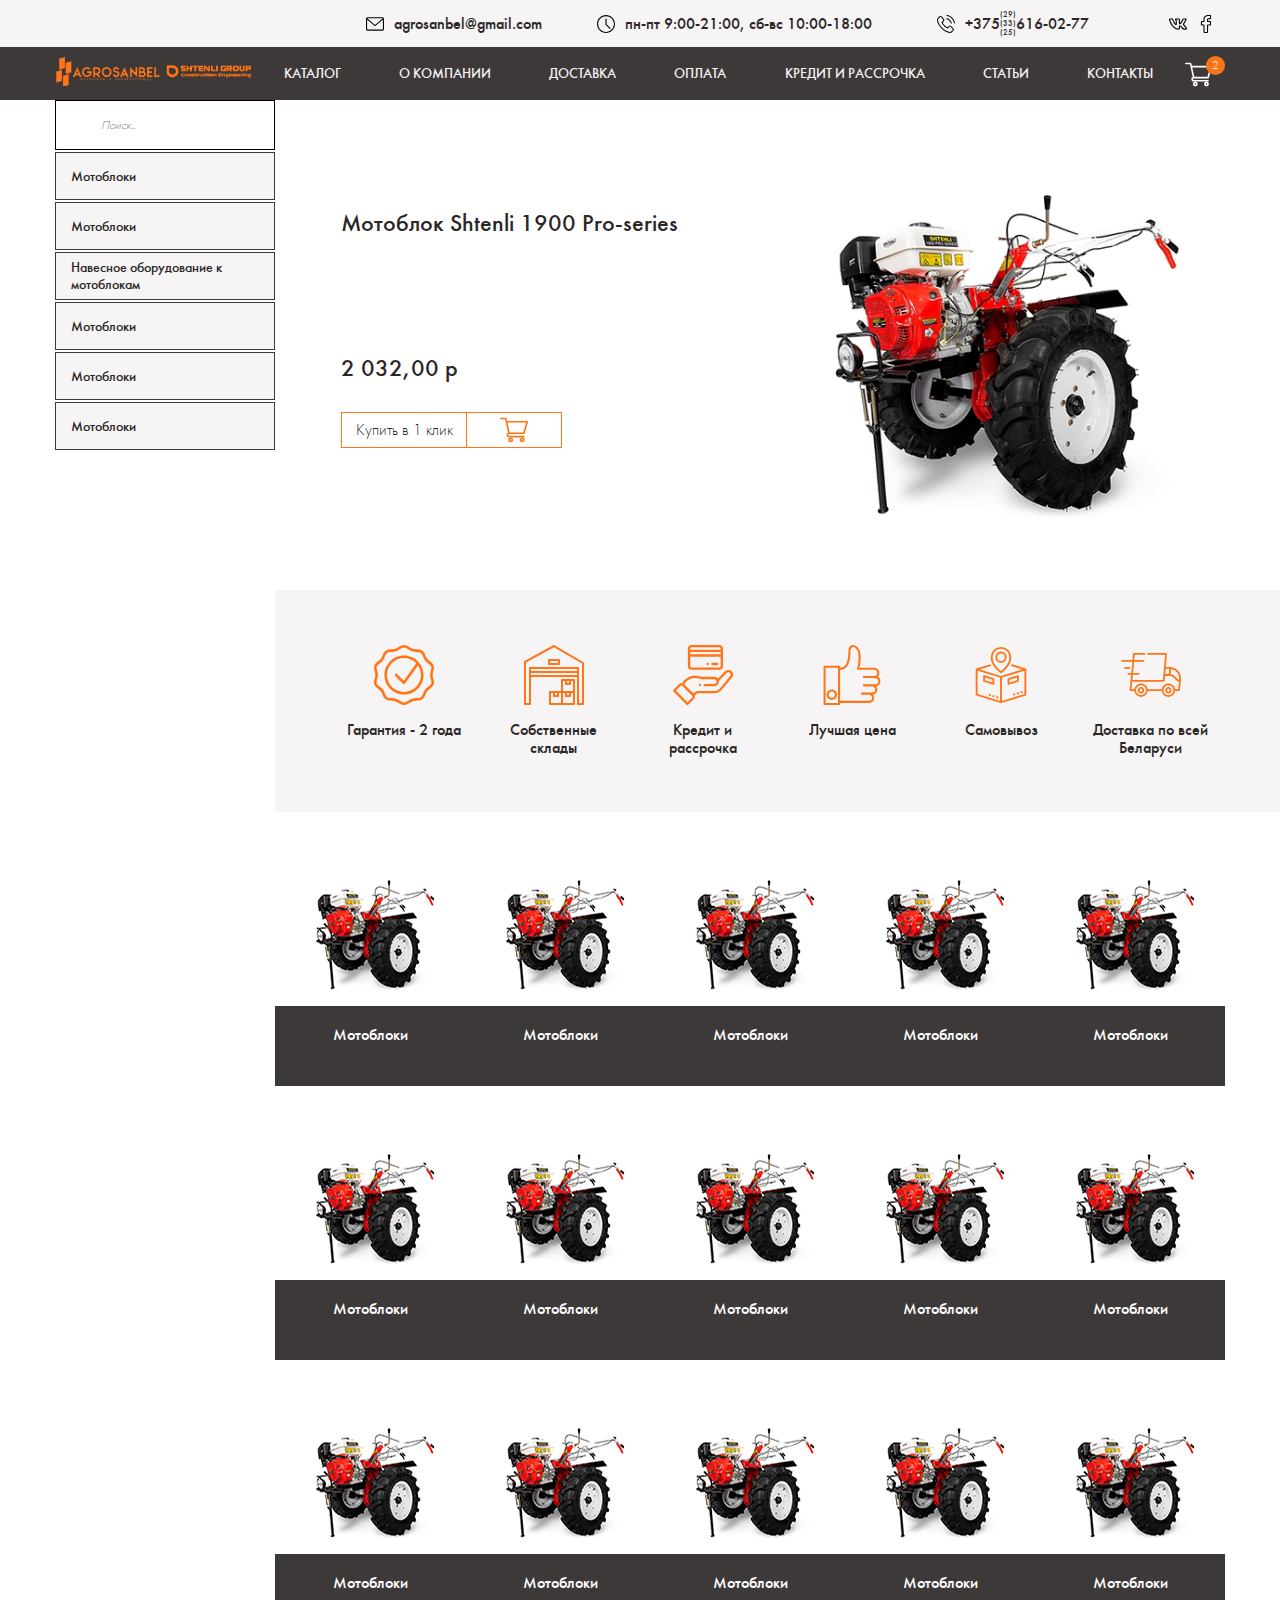
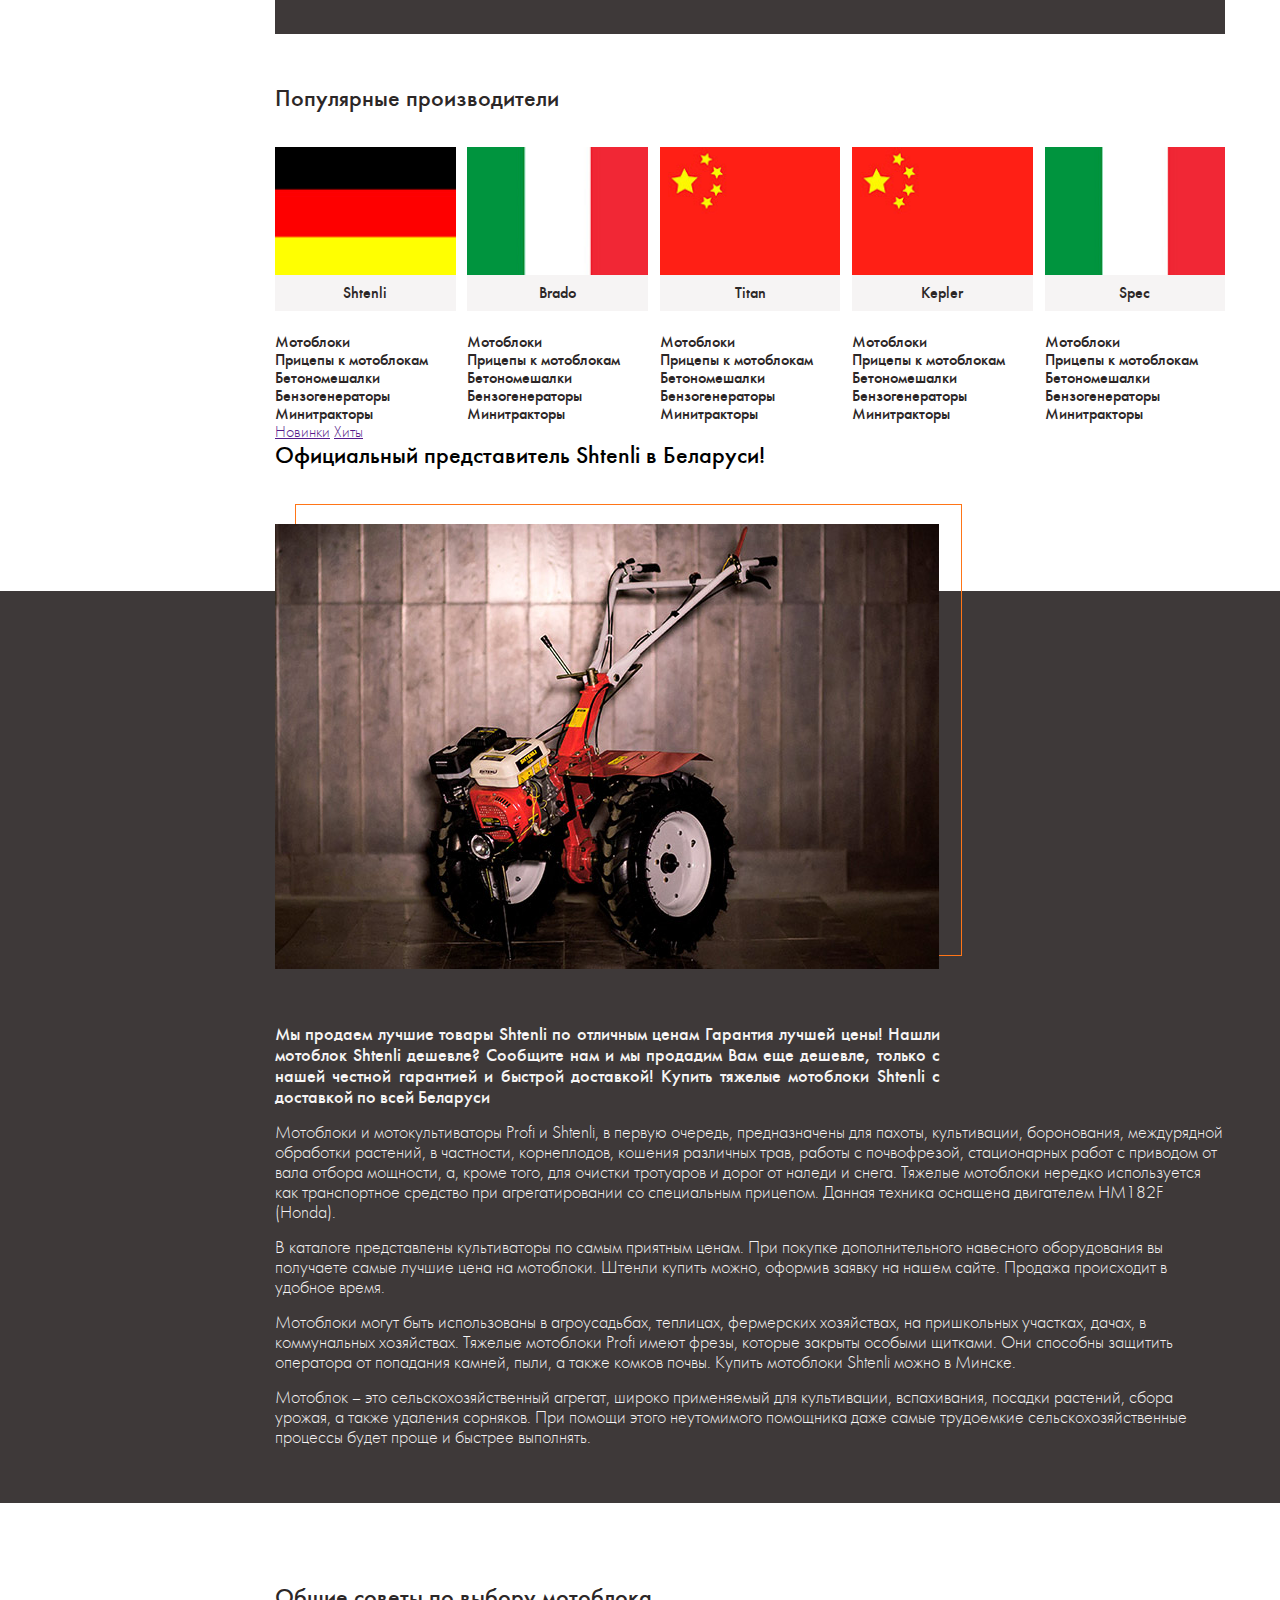
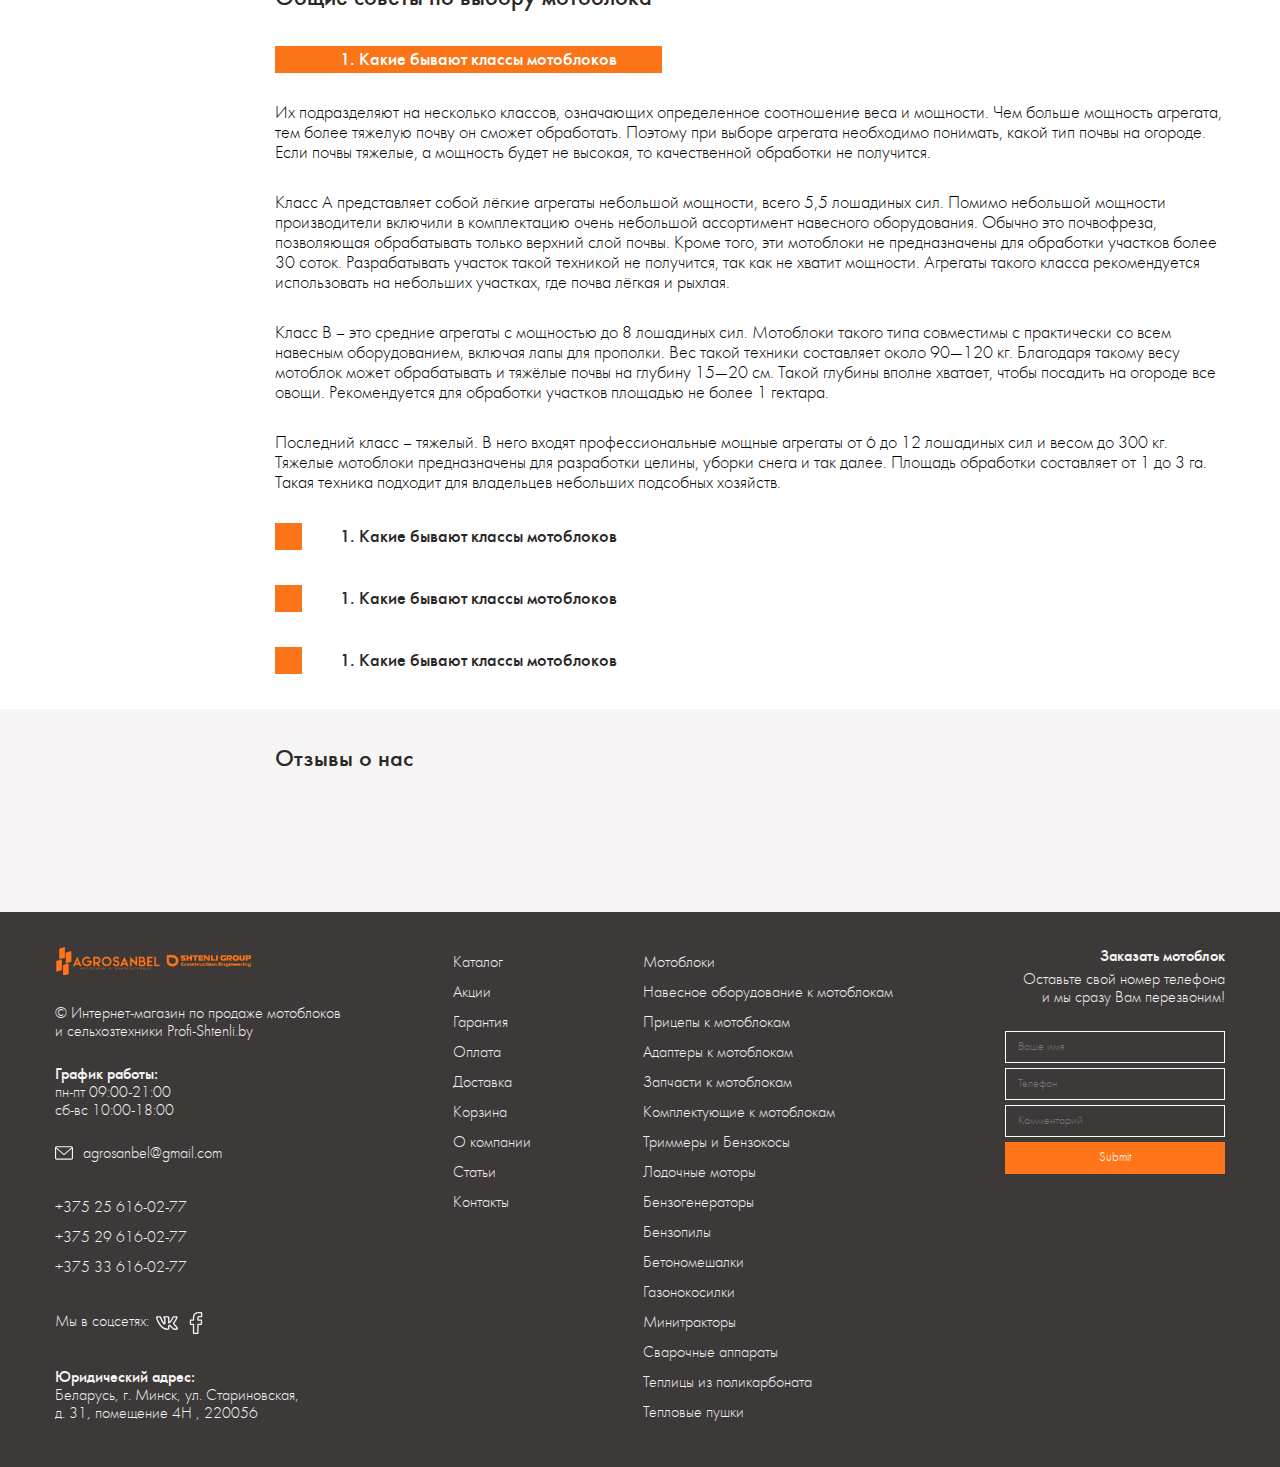
==== commit 57276422: "all" ====
--- a/index.html
+++ b/index.html
@@ -5,7 +5,7 @@
 		<meta name="viewport" content="width=device-width, initial-scale=1.0">
 		<title>Главная</title>
 		<link rel="stylesheet" type="text/css" href="fonts/fonts.css">
-		<link rel="stylesheet" type="text/css" href="style.css">
+		<link rel="stylesheet" type="text/css" href="css/style.css">
 		<link rel="stylesheet" type="text/css" href="css/owl.carousel.min.css">
 		<link rel="stylesheet" type="text/css" href="css/owl.theme.default.min.css">
 	</head>
@@ -139,7 +139,48 @@
 			</aside>
 			<div class="right">
 				<div id="carousel">
-
+					<div class="carusel__container">
+						<h2>Мотоблок Shtenli 1900 Pro-series</h2>
+						<p class="cost"><span class="cost__value">2 032,00</span> р</p>
+						<div class="buy">
+							<span><p>Купить в 1 клик</p></span>
+							<span><svg height="26px" fill="#ff7517" viewBox="0 -31 512.00026 512" width="512pt" xmlns="http://www.w3.org/2000/svg"><path d="m164.960938 300.003906h.023437c.019531 0 .039063-.003906.058594-.003906h271.957031c6.695312 0 12.582031-4.441406 14.421875-10.878906l60-210c1.292969-4.527344.386719-9.394532-2.445313-13.152344-2.835937-3.757812-7.269531-5.96875-11.976562-5.96875h-366.632812l-10.722657-48.253906c-1.527343-6.863282-7.613281-11.746094-14.644531-11.746094h-90c-8.285156 0-15 6.714844-15 15s6.714844 15 15 15h77.96875c1.898438 8.550781 51.3125 230.917969 54.15625 243.710938-15.941406 6.929687-27.125 22.824218-27.125 41.289062 0 24.8125 20.1875 45 45 45h272c8.285156 0 15-6.714844 15-15s-6.714844-15-15-15h-272c-8.269531 0-15-6.730469-15-15 0-8.257812 6.707031-14.976562 14.960938-14.996094zm312.152343-210.003906-51.429687 180h-248.652344l-40-180zm0 0"/><path d="m150 405c0 24.8125 20.1875 45 45 45s45-20.1875 45-45-20.1875-45-45-45-45 20.1875-45 45zm45-15c8.269531 0 15 6.730469 15 15s-6.730469 15-15 15-15-6.730469-15-15 6.730469-15 15-15zm0 0"/><path d="m362 405c0 24.8125 20.1875 45 45 45s45-20.1875 45-45-20.1875-45-45-45-45 20.1875-45 45zm45-15c8.269531 0 15 6.730469 15 15s-6.730469 15-15 15-15-6.730469-15-15 6.730469-15 15-15zm0 0"/></svg></span>
+						</div>
+						<img src="img/motorblock.jpg" alt="Мотоблок">
+					</div>
+					<div style="display: none;" class="carusel__container">
+						<h2>Минитрактор</h2>
+						<p class="cost"><span class="cost__value">5 000,00</span> р</p>
+						<div class="buy">
+							<span><p>Купить в 1 клик</p></span>
+							<span><svg height="26px" fill="#ff7517" viewBox="0 -31 512.00026 512" width="512pt" xmlns="http://www.w3.org/2000/svg"><path d="m164.960938 300.003906h.023437c.019531 0 .039063-.003906.058594-.003906h271.957031c6.695312 0 12.582031-4.441406 14.421875-10.878906l60-210c1.292969-4.527344.386719-9.394532-2.445313-13.152344-2.835937-3.757812-7.269531-5.96875-11.976562-5.96875h-366.632812l-10.722657-48.253906c-1.527343-6.863282-7.613281-11.746094-14.644531-11.746094h-90c-8.285156 0-15 6.714844-15 15s6.714844 15 15 15h77.96875c1.898438 8.550781 51.3125 230.917969 54.15625 243.710938-15.941406 6.929687-27.125 22.824218-27.125 41.289062 0 24.8125 20.1875 45 45 45h272c8.285156 0 15-6.714844 15-15s-6.714844-15-15-15h-272c-8.269531 0-15-6.730469-15-15 0-8.257812 6.707031-14.976562 14.960938-14.996094zm312.152343-210.003906-51.429687 180h-248.652344l-40-180zm0 0"/><path d="m150 405c0 24.8125 20.1875 45 45 45s45-20.1875 45-45-20.1875-45-45-45-45 20.1875-45 45zm45-15c8.269531 0 15 6.730469 15 15s-6.730469 15-15 15-15-6.730469-15-15 6.730469-15 15-15zm0 0"/><path d="m362 405c0 24.8125 20.1875 45 45 45s45-20.1875 45-45-20.1875-45-45-45-45 20.1875-45 45zm45-15c8.269531 0 15 6.730469 15 15s-6.730469 15-15 15-15-6.730469-15-15 6.730469-15 15-15zm0 0"/></svg></span>
+						</div>
+						<img src="img/minitraktor.jpg" alt="Минитрактор">
+					</div>
+					<div style="display: none;" class="carusel__container">
+						<h2>Бетономешалка</h2>
+						<p class="cost"><span class="cost__value">8 000,00</span> р</p>
+						<div class="buy">
+							<div class="obvodka"><p>Купить в 1 клик</p></div>
+							<div class="obvodka"><svg height="26px" fill="#ff7517" viewBox="0 -31 512.00026 512" width="512pt" xmlns="http://www.w3.org/2000/svg"><path d="m164.960938 300.003906h.023437c.019531 0 .039063-.003906.058594-.003906h271.957031c6.695312 0 12.582031-4.441406 14.421875-10.878906l60-210c1.292969-4.527344.386719-9.394532-2.445313-13.152344-2.835937-3.757812-7.269531-5.96875-11.976562-5.96875h-366.632812l-10.722657-48.253906c-1.527343-6.863282-7.613281-11.746094-14.644531-11.746094h-90c-8.285156 0-15 6.714844-15 15s6.714844 15 15 15h77.96875c1.898438 8.550781 51.3125 230.917969 54.15625 243.710938-15.941406 6.929687-27.125 22.824218-27.125 41.289062 0 24.8125 20.1875 45 45 45h272c8.285156 0 15-6.714844 15-15s-6.714844-15-15-15h-272c-8.269531 0-15-6.730469-15-15 0-8.257812 6.707031-14.976562 14.960938-14.996094zm312.152343-210.003906-51.429687 180h-248.652344l-40-180zm0 0"/><path d="m150 405c0 24.8125 20.1875 45 45 45s45-20.1875 45-45-20.1875-45-45-45-45 20.1875-45 45zm45-15c8.269531 0 15 6.730469 15 15s-6.730469 15-15 15-15-6.730469-15-15 6.730469-15 15-15zm0 0"/><path d="m362 405c0 24.8125 20.1875 45 45 45s45-20.1875 45-45-20.1875-45-45-45-45 20.1875-45 45zm45-15c8.269531 0 15 6.730469 15 15s-6.730469 15-15 15-15-6.730469-15-15 6.730469-15 15-15zm0 0"/></svg></div>
+						</div>
+						<img src="img/betonomeshalka.jpg" alt="Бетономешалка">
+					</div>
+					<div style="display: none;" class="carusel__container">
+						<h2>Газонокосилка</h2>
+						<p class="cost"><span class="cost__value">4 000,00</span> р</p>
+						<div class="buy">
+							<span><p>Купить в 1 клик</p></span>
+							<span><svg height="26px" fill="#ff7517" viewBox="0 -31 512.00026 512" width="512pt" xmlns="http://www.w3.org/2000/svg"><path d="m164.960938 300.003906h.023437c.019531 0 .039063-.003906.058594-.003906h271.957031c6.695312 0 12.582031-4.441406 14.421875-10.878906l60-210c1.292969-4.527344.386719-9.394532-2.445313-13.152344-2.835937-3.757812-7.269531-5.96875-11.976562-5.96875h-366.632812l-10.722657-48.253906c-1.527343-6.863282-7.613281-11.746094-14.644531-11.746094h-90c-8.285156 0-15 6.714844-15 15s6.714844 15 15 15h77.96875c1.898438 8.550781 51.3125 230.917969 54.15625 243.710938-15.941406 6.929687-27.125 22.824218-27.125 41.289062 0 24.8125 20.1875 45 45 45h272c8.285156 0 15-6.714844 15-15s-6.714844-15-15-15h-272c-8.269531 0-15-6.730469-15-15 0-8.257812 6.707031-14.976562 14.960938-14.996094zm312.152343-210.003906-51.429687 180h-248.652344l-40-180zm0 0"/><path d="m150 405c0 24.8125 20.1875 45 45 45s45-20.1875 45-45-20.1875-45-45-45-45 20.1875-45 45zm45-15c8.269531 0 15 6.730469 15 15s-6.730469 15-15 15-15-6.730469-15-15 6.730469-15 15-15zm0 0"/><path d="m362 405c0 24.8125 20.1875 45 45 45s45-20.1875 45-45-20.1875-45-45-45-45 20.1875-45 45zm45-15c8.269531 0 15 6.730469 15 15s-6.730469 15-15 15-15-6.730469-15-15 6.730469-15 15-15zm0 0"/></svg></span>
+						</div>
+						<img src="img/gazonokosilka.jpg" alt="Газонокосилка">
+					</div>
+					<div class="carousel__indikators">
+						<span class="circle"></span>
+						<span class="circle"></span>
+						<span class="circle"></span>
+						<span class="circle"></span>
+					</div>
 				</div>
 				<div class="advantages">
 					<div>
--- a/css/style.css
+++ b/css/style.css
@@ -0,0 +1,587 @@
+* {
+  padding: 0;
+  margin: 0;
+  border: 0;
+  outline: none;
+  box-sizing: border-box; }
+
+body {
+  font-family: "Futura", Arial, sans-serif;
+  font-weight: 400;
+  color: #2c2727;
+  overflow-x: hidden; }
+
+h1, h2, h3, h4, h5 {
+  font-family: "Futura", Arial, sans-serif;
+  font-weight: 700; }
+
+.container {
+  width: 100%;
+  max-width: 1170px;
+  margin: 0 auto; }
+  .container.container-right {
+    padding-left: 220px; }
+
+header .top {
+  background-color: #f6f4f4;
+  text-decoration: none;
+  color: #2c2727;
+  font-size: 16px;
+  font-weight: 700;
+  min-height: 47px; }
+  header .top a {
+    text-decoration: none;
+    color: #2c2727;
+    font-size: 16px;
+    font-weight: 700;
+    min-height: 47px; }
+header a:hover {
+  color: #fb7417; }
+  header a:hover svg {
+    fill: #fb7417; }
+header .top a {
+  display: flex;
+  align-items: center; }
+header .top svg {
+  width: 18px;
+  height: 18px;
+  margin-right: 10px; }
+header .top .container {
+  display: flex;
+  align-items: center;
+  justify-content: flex-end; }
+header .top .email, header .top .worktime {
+  display: flex;
+  align-items: center;
+  margin-right: 80px; }
+header .top .phone {
+  display: flex;
+  align-items: center;
+  margin-right: 80px; }
+  header .top .phone div {
+    display: flex;
+    flex-direction: column;
+    font-size: 8px; }
+header .top .email {
+  margin-right: 55px; }
+header .top .worktime {
+  margin-right: 65px; }
+header .dark {
+  background-color: #3e3939; }
+header .logo img {
+  max-width: 200px;
+  height: auto; }
+
+.dark .container {
+  display: flex;
+  align-items: center;
+  width: 100%; }
+.dark nav {
+  flex: auto; }
+  .dark nav > ul {
+    display: flex;
+    justify-content: space-between; }
+    .dark nav > ul > li {
+      list-style: none;
+      flex: auto;
+      text-align: center; }
+      .dark nav > ul > li > a {
+        font-size: 14px;
+        text-decoration: none;
+        font-weight: 700;
+        display: block;
+        color: #f6f4f4;
+        text-transform: uppercase;
+        line-height: 53px; }
+
+.cart {
+  position: relative;
+  cursor: pointer;
+  height: 50px;
+  padding-top: 9px; }
+  .cart svg {
+    fill: #fff;
+    width: 33px;
+    height: 27px;
+    margin-top: 3px;
+    margin-right: 10px; }
+  .cart > span {
+    background-color: #fb7417;
+    color: #fff;
+    width: 19px;
+    height: 19px;
+    display: block;
+    text-align: center;
+    line-height: 19px;
+    border-radius: 50%;
+    font-size: 12px;
+    right: 0;
+    position: absolute;
+    top: 7px; }
+
+.cart-list {
+  display: none;
+  position: absolute;
+  right: 0;
+  z-index: 9;
+  top: 51px;
+  background-color: #fff;
+  width: 315px;
+  border: 1px solid #000;
+  border-top: none;
+  padding: 10px 15px; }
+
+.cart:hover .cart-list {
+  display: block; }
+
+.cart-list:hover {
+  display: block; }
+.cart-list li {
+  list-style: none;
+  display: flex;
+  align-items: center;
+  font-size: 14px;
+  line-height: 1.5;
+  justify-content: space-between;
+  margin-bottom: 5px; }
+
+.cart-sum {
+  display: flex;
+  justify-content: space-between;
+  font-size: 14px;
+  font-weight: bold;
+  margin-top: 11px; }
+
+.cart a {
+  background-color: #fb7417;
+  color: #fff;
+  display: block;
+  text-decoration: none;
+  text-align: center;
+  line-height: 25px;
+  font-size: 14px;
+  margin-top: 20px; }
+  .cart a:hover {
+    color: #fff; }
+.cart img {
+  max-width: 45px; }
+
+.main {
+  display: flex; }
+
+aside {
+  width: 220px;
+  flex: 0 0 220px; }
+  aside ul.submenu {
+    display: none; }
+  aside .open + ul.submenu {
+    display: block; }
+
+.search {
+  position: relative;
+  margin-bottom: 2px; }
+  .search input[type="text"] {
+    border: 1px solid #000;
+    width: 100%;
+    font-style: italic;
+    font-family: inherit;
+    font-size: 12px;
+    height: 50px;
+    padding-left: 45px; }
+  .search input[type="submit"] {
+    position: absolute;
+    width: 17px;
+    height: 17px;
+    left: 15px;
+    top: 15px;
+    background: none;
+    text-indent: -999px;
+    overflow: hidden;
+    background-size: contain;
+    background-image: url(img/search.svg);
+    background-repeat: no-repeat;
+    background-size: contain;
+    opacity: 0.8;
+    cursor: pointer; }
+    .search input[type="submit"]:hover {
+      opacity: 1; }
+
+aside li {
+  list-style: none; }
+aside a {
+  border: 1px solid #3e3939;
+  height: 48px;
+  display: flex;
+  align-items: center;
+  margin-bottom: 2px;
+  color: #2c2727;
+  font-size: 14px;
+  text-decoration: none;
+  padding-left: 30px; }
+aside > ul > li > a {
+  padding-left: 15px;
+  background-color: #f6f4f4;
+  font-weight: 700; }
+
+.main .right {
+  flex: 1; }
+  .main .right #carousel {
+    display: flex;
+    flex-direction: column;
+    padding: 43px 0px 46px 66px; }
+    .main .right #carousel .carusel__container {
+      display: grid;
+      grid-template-columns: 50% 50%; }
+      .main .right #carousel .carusel__container h2 {
+        grid-area: 1/1/3/2;
+        align-self: center;
+        margin: 0; }
+      .main .right #carousel .carusel__container .cost {
+        grid-area: 2/1/4/2;
+        align-self: end;
+        color: #2c2727;
+        font-size: 1.5em;
+        font-weight: bold; }
+      .main .right #carousel .carusel__container .buy {
+        grid-area: 4/1/5/2;
+        height: 96px;
+        display: grid;
+        grid-template-columns: 125px 96px;
+        align-items: center; }
+        .main .right #carousel .carusel__container .buy span {
+          height: 36px;
+          width: 100%;
+          border: 1px solid #ff7517;
+          display: flex;
+          align-content: center;
+          justify-content: center; }
+          .main .right #carousel .carusel__container .buy span p {
+            color: #2c2727;
+            font-size: 1em;
+            font-weight: 400;
+            align-self: center; }
+          .main .right #carousel .carusel__container .buy span svg {
+            max-width: 28px;
+            height: 100%; }
+        .main .right #carousel .carusel__container .buy span:first-child {
+          border-right: none; }
+      .main .right #carousel .carusel__container img {
+        grid-area: 1/2/5/3;
+        width: 100%; }
+
+.advantages {
+  display: flex;
+  position: relative;
+  align-items: flex-start;
+  justify-content: space-between;
+  background-color: #f6f4f4;
+  padding: 55px 0 55px 55px; }
+  .advantages:after {
+    content: "";
+    display: block;
+    height: 100%;
+    width: 3000px;
+    left: 100%;
+    top: 0;
+    background-color: #f6f4f4;
+    position: absolute; }
+  .advantages svg {
+    fill: #ff7517;
+    width: 60px;
+    height: 60px; }
+  .advantages div {
+    display: flex;
+    flex-direction: column;
+    flex: 0 0 16.6%;
+    text-align: center;
+    align-items: center; }
+  .advantages span {
+    font-weight: 700;
+    font-size: 16px;
+    margin-top: 16px; }
+
+.categories {
+  padding-top: 50px;
+  display: flex;
+  flex-wrap: wrap; }
+  .categories a {
+    flex: 0 0 20%;
+    text-decoration: none;
+    margin-bottom: 50px; }
+    .categories a span {
+      background-color: #3e3939;
+      color: #fff;
+      text-align: center;
+      height: 80px;
+      display: block;
+      font-size: 16px;
+      font-weight: 700;
+      padding-top: 20px; }
+    .categories a:hover span {
+      background-color: #fb7417; }
+
+.manufactures-list {
+  display: flex;
+  flex-wrap: wrap;
+  justify-content: space-between; }
+
+.manufactures-list__item {
+  flex: 0 0 19%; }
+  .manufactures-list__item a {
+    text-decoration: none;
+    color: #2c2727;
+    font-size: 16px;
+    line-height: 18px;
+    font-weight: 700; }
+    .manufactures-list__item a:hover {
+      text-decoration: underline; }
+  .manufactures-list__item > a {
+    background-color: #f6f4f4;
+    display: block;
+    text-align: center;
+    line-height: 36px;
+    margin-bottom: 22px; }
+  .manufactures-list__item img {
+    width: 100%;
+    display: block; }
+  .manufactures-list__item ul {
+    list-style: none; }
+
+.about {
+  color: #f6f4f4;
+  font-size: 18px;
+  position: relative;
+  padding-bottom: 40px; }
+  .about:before {
+    content: "";
+    width: 100%;
+    height: 86%;
+    height: calc(100% - 150px);
+    background-color: #3e3939;
+    position: absolute;
+    top: 150px;
+    left: 0;
+    z-index: -5; }
+  .about p {
+    margin: 15px 0; }
+  .about .subtitle {
+    font-weight: 700;
+    max-width: 665px;
+    margin-top: 50px;
+    text-align: justify; }
+  .about h1 {
+    color: #000;
+    font-size: 24px;
+    margin-bottom: 55px; }
+
+.about-img {
+  position: relative; }
+  .about-img:after {
+    content: "";
+    top: -20px;
+    left: 20px;
+    border: 1px solid #ff7517;
+    width: 100%;
+    max-width: 665px;
+    height: 100%;
+    display: block;
+    position: absolute;
+    z-index: -4; }
+
+.faq {
+  padding-top: 80px; }
+  .faq p {
+    font-size: 18px;
+    margin: 30px 0;
+    color: #000; }
+
+.faq-list__item-title {
+  font-size: 18px;
+  font-weight: 700;
+  padding-left: 65px;
+  line-height: 27px;
+  margin-bottom: 35px;
+  position: relative;
+  cursor: pointer; }
+  .faq-list__item-title:before {
+    content: "";
+    position: absolute;
+    left: 0;
+    top: 0;
+    width: 27px;
+    height: 27px;
+    background-color: #fb7417; }
+
+.active .faq-list__item-title {
+  color: #fff;
+  display: inline-block;
+  background-color: #fb7417;
+  padding-right: 45px;
+  margin-bottom: 0; }
+
+.faq-list__item-desc {
+  display: none; }
+
+.active .faq-list__item-desc {
+  display: block; }
+
+h2 {
+  font-size: 24px;
+  margin-bottom: 35px; }
+
+.reviews {
+  background-color: #f6f4f4;
+  padding-top: 35px;
+  padding-bottom: 105px; }
+
+footer {
+  background-color: #3e3939;
+  color: #f6f4f4;
+  padding: 35px 0 40px; }
+  footer .container {
+    display: flex;
+    justify-content: space-between; }
+  footer .phones a {
+    display: block;
+    line-height: 30px;
+    font-size: 16px; }
+  footer a {
+    color: #f6f4f4;
+    text-decoration: none; }
+    footer a:hover {
+      color: #fb7417; }
+  footer svg {
+    width: 18px;
+    height: 18px;
+    fill: #f6f4f4; }
+  footer a:hover svg {
+    fill: #fb7417; }
+  footer input {
+    display: block;
+    margin-left: auto; }
+  footer ul {
+    list-style: none; }
+    footer ul li a {
+      color: #f6f4f4;
+      text-decoration: none;
+      padding: 6px 0;
+      font-size: 16px;
+      display: block; }
+  footer img.logo {
+    max-width: 200px; }
+  footer .col:last-child {
+    text-align: right;
+    flex: 0 0 220px; }
+    footer .col:last-child strong {
+      margin-bottom: 5px;
+      display: block; }
+  footer .col:first-child p {
+    margin: 25px 0; }
+  footer a.email {
+    display: flex;
+    margin-bottom: 30px; }
+    footer a.email svg {
+      margin-right: 10px; }
+  footer .social {
+    display: flex;
+    margin: 30px 0; }
+    footer .social svg {
+      margin-left: 7px;
+      width: 22px;
+      height: 22px; }
+  footer form {
+    margin-top: 25px; }
+    footer form input[type="text"] {
+      width: 100%;
+      max-width: 220px;
+      height: 32px;
+      line-height: 32px;
+      font-family: inherit;
+      background: none;
+      border: 1px solid #fff;
+      color: #fff;
+      font-size: 12px;
+      padding-left: 12px;
+      margin-bottom: 5px; }
+  footer input[type="submit"] {
+    background: none;
+    background-color: #ff7517;
+    color: #fff;
+    height: 32px;
+    line-height: 32px;
+    width: 100%;
+    max-width: 220px;
+    font-family: inherit; }
+
+@media (max-width: 900px) {
+  .advantages {
+    padding: 55px;
+    flex-wrap: wrap; }
+    .advantages div {
+      flex: 0 0 50%;
+      margin-bottom: 15px; }
+
+  aside {
+    display: none; }
+
+  .container.container-right {
+    padding-left: 0; }
+
+  .manufactures-list__item {
+    flex: 0 0 50%;
+    display: flex;
+    flex-direction: column;
+    justify-content: center;
+    align-items: center;
+    margin-bottom: 45px; }
+    .manufactures-list__item ul, .manufactures-list__item > a, .manufactures-list__item img {
+      text-align: center;
+      max-width: 200px;
+      width: 200px; }
+
+  .manufactures h2, .faq h2 {
+    text-align: center; }
+
+  .about-img img {
+    display: block;
+    max-width: 100%; }
+
+  .faq-list__item-title {
+    padding-left: 35px; }
+
+  .active .faq-list__item-title {
+    display: block;
+    padding-left: 13px; }
+    .active .faq-list__item-title:before {
+      display: none; }
+  .active .faq-list__item-desc {
+    padding: 0 13px; }
+
+  .about .subtitle, .about-content p {
+    padding: 0 15px; }
+
+  .categories a {
+    flex: 0 0 50%;
+    text-align: center; }
+
+  footer input {
+    display: block;
+    margin-left: auto;
+    margin-right: auto; }
+  footer .col {
+    padding: 0 15px; }
+    footer .col:last-child {
+      text-align: center;
+      flex: 0 0 220px;
+      order: -1;
+      margin-bottom: 65px; }
+  footer .container {
+    flex-direction: column; }
+  footer ul li a {
+    padding: 10px 0;
+    border-bottom: 1px solid #fff; } }
+@media (max-width: 550px) {
+  .manufactures-list__item {
+    flex: 0 0 100%; } }
+
+/*# sourceMappingURL=style.css.map */
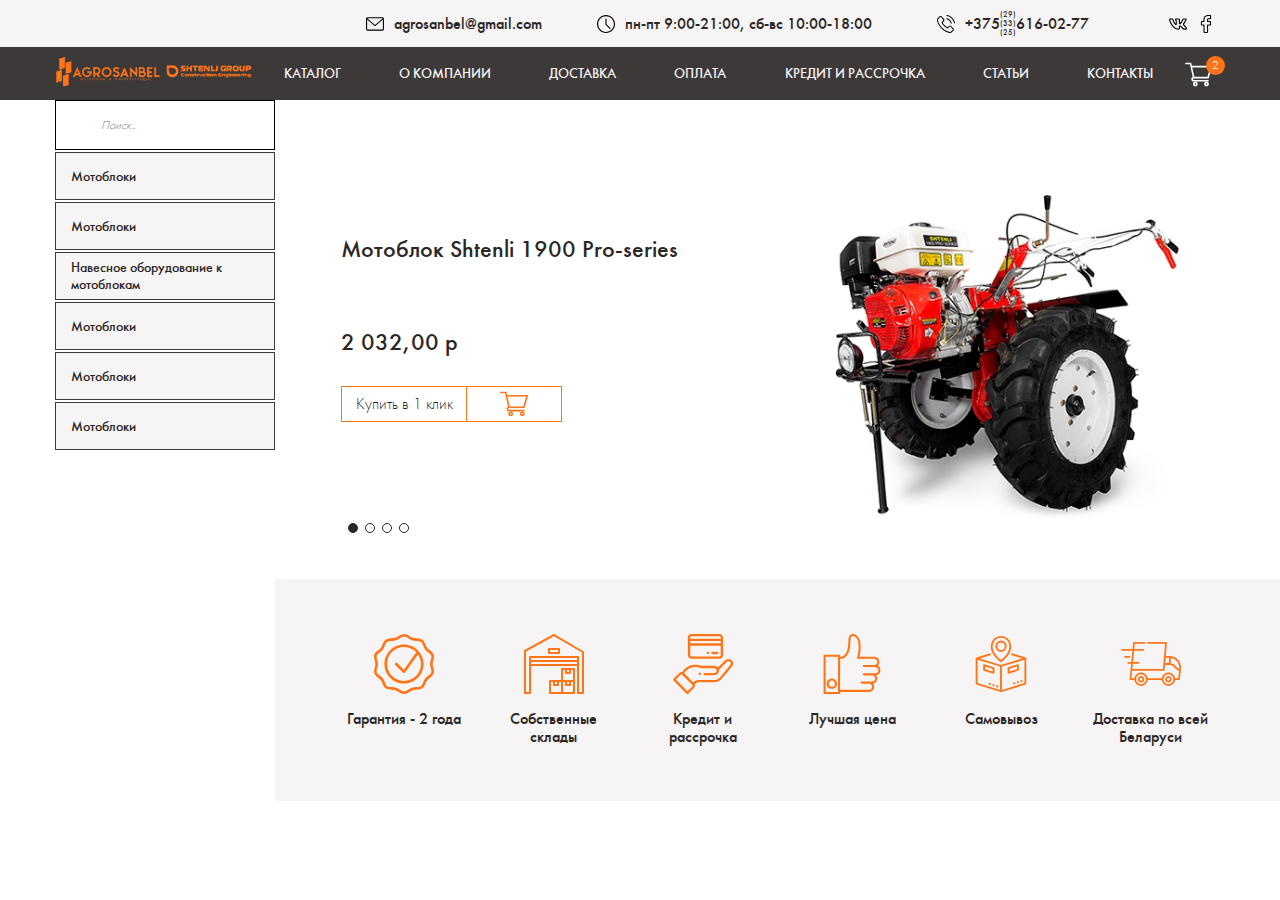
==== commit a8155939: "all save" ====
--- a/index.html
+++ b/index.html
@@ -1,6 +1,5 @@
 ﻿<!DOCTYPE html>
 <html class="">
-	<head>
 		<meta charset="UTF-8">
 		<meta name="viewport" content="width=device-width, initial-scale=1.0">
 		<title>Главная</title>
@@ -8,6 +7,8 @@
 		<link rel="stylesheet" type="text/css" href="css/style.css">
 		<link rel="stylesheet" type="text/css" href="css/owl.carousel.min.css">
 		<link rel="stylesheet" type="text/css" href="css/owl.theme.default.min.css">
+		<link rel="stylesheet" type="text/css" href="css/animations.css">
+		<link rel="stylesheet" type="text/css" href="css/adaptive.css">
 	</head>
 	<body>
 		<header>
@@ -110,6 +111,11 @@
 							<a href="">Оформить заказ</a>
 						</div>
 					</div>
+					<div style="display: none;" class="burger">
+						<span class="line"></span>
+						<span class="line"></span>
+						<span class="line"></span>
+					</div>
 				</div>
 			</div>
 		</header>
@@ -155,16 +161,16 @@
 							<span><p>Купить в 1 клик</p></span>
 							<span><svg height="26px" fill="#ff7517" viewBox="0 -31 512.00026 512" width="512pt" xmlns="http://www.w3.org/2000/svg"><path d="m164.960938 300.003906h.023437c.019531 0 .039063-.003906.058594-.003906h271.957031c6.695312 0 12.582031-4.441406 14.421875-10.878906l60-210c1.292969-4.527344.386719-9.394532-2.445313-13.152344-2.835937-3.757812-7.269531-5.96875-11.976562-5.96875h-366.632812l-10.722657-48.253906c-1.527343-6.863282-7.613281-11.746094-14.644531-11.746094h-90c-8.285156 0-15 6.714844-15 15s6.714844 15 15 15h77.96875c1.898438 8.550781 51.3125 230.917969 54.15625 243.710938-15.941406 6.929687-27.125 22.824218-27.125 41.289062 0 24.8125 20.1875 45 45 45h272c8.285156 0 15-6.714844 15-15s-6.714844-15-15-15h-272c-8.269531 0-15-6.730469-15-15 0-8.257812 6.707031-14.976562 14.960938-14.996094zm312.152343-210.003906-51.429687 180h-248.652344l-40-180zm0 0"/><path d="m150 405c0 24.8125 20.1875 45 45 45s45-20.1875 45-45-20.1875-45-45-45-45 20.1875-45 45zm45-15c8.269531 0 15 6.730469 15 15s-6.730469 15-15 15-15-6.730469-15-15 6.730469-15 15-15zm0 0"/><path d="m362 405c0 24.8125 20.1875 45 45 45s45-20.1875 45-45-20.1875-45-45-45-45 20.1875-45 45zm45-15c8.269531 0 15 6.730469 15 15s-6.730469 15-15 15-15-6.730469-15-15 6.730469-15 15-15zm0 0"/></svg></span>
 						</div>
-						<img src="img/minitraktor.jpg" alt="Минитрактор">
+						<img src="img/motorblock.jpg" alt="Минитрактор">
 					</div>
 					<div style="display: none;" class="carusel__container">
 						<h2>Бетономешалка</h2>
 						<p class="cost"><span class="cost__value">8 000,00</span> р</p>
 						<div class="buy">
-							<div class="obvodka"><p>Купить в 1 клик</p></div>
-							<div class="obvodka"><svg height="26px" fill="#ff7517" viewBox="0 -31 512.00026 512" width="512pt" xmlns="http://www.w3.org/2000/svg"><path d="m164.960938 300.003906h.023437c.019531 0 .039063-.003906.058594-.003906h271.957031c6.695312 0 12.582031-4.441406 14.421875-10.878906l60-210c1.292969-4.527344.386719-9.394532-2.445313-13.152344-2.835937-3.757812-7.269531-5.96875-11.976562-5.96875h-366.632812l-10.722657-48.253906c-1.527343-6.863282-7.613281-11.746094-14.644531-11.746094h-90c-8.285156 0-15 6.714844-15 15s6.714844 15 15 15h77.96875c1.898438 8.550781 51.3125 230.917969 54.15625 243.710938-15.941406 6.929687-27.125 22.824218-27.125 41.289062 0 24.8125 20.1875 45 45 45h272c8.285156 0 15-6.714844 15-15s-6.714844-15-15-15h-272c-8.269531 0-15-6.730469-15-15 0-8.257812 6.707031-14.976562 14.960938-14.996094zm312.152343-210.003906-51.429687 180h-248.652344l-40-180zm0 0"/><path d="m150 405c0 24.8125 20.1875 45 45 45s45-20.1875 45-45-20.1875-45-45-45-45 20.1875-45 45zm45-15c8.269531 0 15 6.730469 15 15s-6.730469 15-15 15-15-6.730469-15-15 6.730469-15 15-15zm0 0"/><path d="m362 405c0 24.8125 20.1875 45 45 45s45-20.1875 45-45-20.1875-45-45-45-45 20.1875-45 45zm45-15c8.269531 0 15 6.730469 15 15s-6.730469 15-15 15-15-6.730469-15-15 6.730469-15 15-15zm0 0"/></svg></div>
+							<span><p>Купить в 1 клик</p></span>
+							<span><svg height="26px" fill="#ff7517" viewBox="0 -31 512.00026 512" width="512pt" xmlns="http://www.w3.org/2000/svg"><path d="m164.960938 300.003906h.023437c.019531 0 .039063-.003906.058594-.003906h271.957031c6.695312 0 12.582031-4.441406 14.421875-10.878906l60-210c1.292969-4.527344.386719-9.394532-2.445313-13.152344-2.835937-3.757812-7.269531-5.96875-11.976562-5.96875h-366.632812l-10.722657-48.253906c-1.527343-6.863282-7.613281-11.746094-14.644531-11.746094h-90c-8.285156 0-15 6.714844-15 15s6.714844 15 15 15h77.96875c1.898438 8.550781 51.3125 230.917969 54.15625 243.710938-15.941406 6.929687-27.125 22.824218-27.125 41.289062 0 24.8125 20.1875 45 45 45h272c8.285156 0 15-6.714844 15-15s-6.714844-15-15-15h-272c-8.269531 0-15-6.730469-15-15 0-8.257812 6.707031-14.976562 14.960938-14.996094zm312.152343-210.003906-51.429687 180h-248.652344l-40-180zm0 0"/><path d="m150 405c0 24.8125 20.1875 45 45 45s45-20.1875 45-45-20.1875-45-45-45-45 20.1875-45 45zm45-15c8.269531 0 15 6.730469 15 15s-6.730469 15-15 15-15-6.730469-15-15 6.730469-15 15-15zm0 0"/><path d="m362 405c0 24.8125 20.1875 45 45 45s45-20.1875 45-45-20.1875-45-45-45-45 20.1875-45 45zm45-15c8.269531 0 15 6.730469 15 15s-6.730469 15-15 15-15-6.730469-15-15 6.730469-15 15-15zm0 0"/></svg></span>
 						</div>
-						<img src="img/betonomeshalka.jpg" alt="Бетономешалка">
+						<img src="img/motorblock.jpg" alt="Бетономешалка">
 					</div>
 					<div style="display: none;" class="carusel__container">
 						<h2>Газонокосилка</h2>
@@ -173,13 +179,9 @@
 							<span><p>Купить в 1 клик</p></span>
 							<span><svg height="26px" fill="#ff7517" viewBox="0 -31 512.00026 512" width="512pt" xmlns="http://www.w3.org/2000/svg"><path d="m164.960938 300.003906h.023437c.019531 0 .039063-.003906.058594-.003906h271.957031c6.695312 0 12.582031-4.441406 14.421875-10.878906l60-210c1.292969-4.527344.386719-9.394532-2.445313-13.152344-2.835937-3.757812-7.269531-5.96875-11.976562-5.96875h-366.632812l-10.722657-48.253906c-1.527343-6.863282-7.613281-11.746094-14.644531-11.746094h-90c-8.285156 0-15 6.714844-15 15s6.714844 15 15 15h77.96875c1.898438 8.550781 51.3125 230.917969 54.15625 243.710938-15.941406 6.929687-27.125 22.824218-27.125 41.289062 0 24.8125 20.1875 45 45 45h272c8.285156 0 15-6.714844 15-15s-6.714844-15-15-15h-272c-8.269531 0-15-6.730469-15-15 0-8.257812 6.707031-14.976562 14.960938-14.996094zm312.152343-210.003906-51.429687 180h-248.652344l-40-180zm0 0"/><path d="m150 405c0 24.8125 20.1875 45 45 45s45-20.1875 45-45-20.1875-45-45-45-45 20.1875-45 45zm45-15c8.269531 0 15 6.730469 15 15s-6.730469 15-15 15-15-6.730469-15-15 6.730469-15 15-15zm0 0"/><path d="m362 405c0 24.8125 20.1875 45 45 45s45-20.1875 45-45-20.1875-45-45-45-45 20.1875-45 45zm45-15c8.269531 0 15 6.730469 15 15s-6.730469 15-15 15-15-6.730469-15-15 6.730469-15 15-15zm0 0"/></svg></span>
 						</div>
-						<img src="img/gazonokosilka.jpg" alt="Газонокосилка">
+						<img src="img/motorblock.jpg" alt="Газонокосилка">
 					</div>
 					<div class="carousel__indikators">
-						<span class="circle"></span>
-						<span class="circle"></span>
-						<span class="circle"></span>
-						<span class="circle"></span>
 					</div>
 				</div>
 				<div class="advantages">
@@ -414,7 +416,7 @@
 						<span>Доставка по всей  Беларуси</span>
 					</div>
 				</div>
-				<div class="categories">
+				<!-- <div class="categories">
 					<a href="">
 						<img src="img/moto.jpg" alt="">
 						<span>Мотоблоки</span>
@@ -535,14 +537,1484 @@
 							</ul>
 						</div>
 					</div>
-					<div class="popular">
-						<div class="tabs-name">
-							<a href="" class="active" data-tab="1">Новинки</a>
-							<a href="" data-tab="2">Хиты</a>
-						</div>
-						<div class="tabs-list">
-							<div class="" data-tc="1">
-
+					<div class="popular__hits">
+						<div class="container">
+							<div class="top">
+								<h2 class="new__button">Новинки</h2>
+								<h2 class="hits__button">Хиты</h2>
+								<span class="line"></span>
+							</div>
+							<div class="more__button__container">
+								<div class="populars__containers">
+									<div class="popular__container new">
+										<div class="ramka">
+											<div class="stars">
+												<svg version="1.1" id="Capa_1" xmlns="http://www.w3.org/2000/svg" xmlns:xlink="http://www.w3.org/1999/xlink" x="0px" y="0px"
+													viewBox="0 0 512.002 512.002" style="enable-background:new 0 0 512.002 512.002;" xml:space="preserve">
+													<g>
+														<g>
+															<path d="M511.267,197.258c-1.764-5.431-6.457-9.389-12.107-10.209l-158.723-23.065L269.452,20.157
+																c-2.526-5.12-7.741-8.361-13.45-8.361c-5.71,0-10.924,3.241-13.451,8.361l-70.988,143.827l-158.72,23.065
+																c-5.649,0.82-10.344,4.778-12.108,10.208c-1.765,5.431-0.293,11.392,3.796,15.377l114.848,111.954L92.271,482.671
+																c-0.966,5.628,1.348,11.314,5.967,14.671c2.613,1.898,5.708,2.864,8.818,2.864c2.388,0,4.784-0.569,6.978-1.723l141.967-74.638
+																l141.961,74.637c5.055,2.657,11.178,2.215,15.797-1.141c4.619-3.356,6.934-9.044,5.969-14.672l-27.117-158.081l114.861-111.955
+																C511.56,208.649,513.033,202.688,511.267,197.258z"/>
+														</g>
+													</g>
+												</svg>
+												<svg version="1.1" id="Capa_1" xmlns="http://www.w3.org/2000/svg" xmlns:xlink="http://www.w3.org/1999/xlink" x="0px" y="0px"
+													viewBox="0 0 512.002 512.002" style="enable-background:new 0 0 512.002 512.002;" xml:space="preserve">
+													<g>
+														<g>
+															<path d="M511.267,197.258c-1.764-5.431-6.457-9.389-12.107-10.209l-158.723-23.065L269.452,20.157
+																c-2.526-5.12-7.741-8.361-13.45-8.361c-5.71,0-10.924,3.241-13.451,8.361l-70.988,143.827l-158.72,23.065
+																c-5.649,0.82-10.344,4.778-12.108,10.208c-1.765,5.431-0.293,11.392,3.796,15.377l114.848,111.954L92.271,482.671
+																c-0.966,5.628,1.348,11.314,5.967,14.671c2.613,1.898,5.708,2.864,8.818,2.864c2.388,0,4.784-0.569,6.978-1.723l141.967-74.638
+																l141.961,74.637c5.055,2.657,11.178,2.215,15.797-1.141c4.619-3.356,6.934-9.044,5.969-14.672l-27.117-158.081l114.861-111.955
+																C511.56,208.649,513.033,202.688,511.267,197.258z"/>
+														</g>
+													</g>
+												</svg>
+												<svg version="1.1" id="Capa_1" xmlns="http://www.w3.org/2000/svg" xmlns:xlink="http://www.w3.org/1999/xlink" x="0px" y="0px"
+													viewBox="0 0 512.002 512.002" style="enable-background:new 0 0 512.002 512.002;" xml:space="preserve">
+													<g>
+														<g>
+															<path d="M511.267,197.258c-1.764-5.431-6.457-9.389-12.107-10.209l-158.723-23.065L269.452,20.157
+																c-2.526-5.12-7.741-8.361-13.45-8.361c-5.71,0-10.924,3.241-13.451,8.361l-70.988,143.827l-158.72,23.065
+																c-5.649,0.82-10.344,4.778-12.108,10.208c-1.765,5.431-0.293,11.392,3.796,15.377l114.848,111.954L92.271,482.671
+																c-0.966,5.628,1.348,11.314,5.967,14.671c2.613,1.898,5.708,2.864,8.818,2.864c2.388,0,4.784-0.569,6.978-1.723l141.967-74.638
+																l141.961,74.637c5.055,2.657,11.178,2.215,15.797-1.141c4.619-3.356,6.934-9.044,5.969-14.672l-27.117-158.081l114.861-111.955
+																C511.56,208.649,513.033,202.688,511.267,197.258z"/>
+														</g>
+													</g>
+												</svg>
+												<svg version="1.1" id="Capa_1" xmlns="http://www.w3.org/2000/svg" xmlns:xlink="http://www.w3.org/1999/xlink" x="0px" y="0px"
+													viewBox="0 0 512.002 512.002" style="enable-background:new 0 0 512.002 512.002;" xml:space="preserve">
+													<g>
+														<g>
+															<path d="M511.267,197.258c-1.764-5.431-6.457-9.389-12.107-10.209l-158.723-23.065L269.452,20.157
+																c-2.526-5.12-7.741-8.361-13.45-8.361c-5.71,0-10.924,3.241-13.451,8.361l-70.988,143.827l-158.72,23.065
+																c-5.649,0.82-10.344,4.778-12.108,10.208c-1.765,5.431-0.293,11.392,3.796,15.377l114.848,111.954L92.271,482.671
+																c-0.966,5.628,1.348,11.314,5.967,14.671c2.613,1.898,5.708,2.864,8.818,2.864c2.388,0,4.784-0.569,6.978-1.723l141.967-74.638
+																l141.961,74.637c5.055,2.657,11.178,2.215,15.797-1.141c4.619-3.356,6.934-9.044,5.969-14.672l-27.117-158.081l114.861-111.955
+																C511.56,208.649,513.033,202.688,511.267,197.258z"/>
+														</g>
+													</g>
+												</svg>
+												<svg version="1.1" id="Capa_1" xmlns="http://www.w3.org/2000/svg" xmlns:xlink="http://www.w3.org/1999/xlink" x="0px" y="0px"
+													viewBox="0 0 512.002 512.002" style="enable-background:new 0 0 512.002 512.002;" xml:space="preserve">
+													<g>
+														<g>
+															<path d="M511.267,197.258c-1.764-5.431-6.457-9.389-12.107-10.209l-158.723-23.065L269.452,20.157
+																c-2.526-5.12-7.741-8.361-13.45-8.361c-5.71,0-10.924,3.241-13.451,8.361l-70.988,143.827l-158.72,23.065
+																c-5.649,0.82-10.344,4.778-12.108,10.208c-1.765,5.431-0.293,11.392,3.796,15.377l114.848,111.954L92.271,482.671
+																c-0.966,5.628,1.348,11.314,5.967,14.671c2.613,1.898,5.708,2.864,8.818,2.864c2.388,0,4.784-0.569,6.978-1.723l141.967-74.638
+																l141.961,74.637c5.055,2.657,11.178,2.215,15.797-1.141c4.619-3.356,6.934-9.044,5.969-14.672l-27.117-158.081l114.861-111.955
+																C511.56,208.649,513.033,202.688,511.267,197.258z"/>
+														</g>
+													</g>
+												</svg>
+											</div>
+											<img class="diagram" src="img/graph.svg" alt="График">
+											<div class="image__tovar">
+												<p>есть в наличии</p>
+												<img src="img/newtovar.png" alt="">
+											</div>
+											<div class="about__tovar">
+												<h3>Мотоблок Shtenli 1030 Lite</h3>
+												<div class="haracter">
+													<p><span class="bold">Мощность:</span> 8.5 л.с.</p>
+													<p><span class="bold">Тип двигателя:</span> бензиновый 4-тактный</p>
+													<p><span class="bold">Привод:</span> шестеренчатый</p>
+												</div>
+												<div class="cost">
+													<p>1 296,00 р</p>
+												</div>
+											</div>
+										</div>
+										<div class="buy">
+											<span><p>Купить в 1 клик</p></span>
+											<span><svg height="26px" fill="#ff7517" viewBox="0 -31 512.00026 512" width="512pt" xmlns="http://www.w3.org/2000/svg"><path d="m164.960938 300.003906h.023437c.019531 0 .039063-.003906.058594-.003906h271.957031c6.695312 0 12.582031-4.441406 14.421875-10.878906l60-210c1.292969-4.527344.386719-9.394532-2.445313-13.152344-2.835937-3.757812-7.269531-5.96875-11.976562-5.96875h-366.632812l-10.722657-48.253906c-1.527343-6.863282-7.613281-11.746094-14.644531-11.746094h-90c-8.285156 0-15 6.714844-15 15s6.714844 15 15 15h77.96875c1.898438 8.550781 51.3125 230.917969 54.15625 243.710938-15.941406 6.929687-27.125 22.824218-27.125 41.289062 0 24.8125 20.1875 45 45 45h272c8.285156 0 15-6.714844 15-15s-6.714844-15-15-15h-272c-8.269531 0-15-6.730469-15-15 0-8.257812 6.707031-14.976562 14.960938-14.996094zm312.152343-210.003906-51.429687 180h-248.652344l-40-180zm0 0"/><path d="m150 405c0 24.8125 20.1875 45 45 45s45-20.1875 45-45-20.1875-45-45-45-45 20.1875-45 45zm45-15c8.269531 0 15 6.730469 15 15s-6.730469 15-15 15-15-6.730469-15-15 6.730469-15 15-15zm0 0"/><path d="m362 405c0 24.8125 20.1875 45 45 45s45-20.1875 45-45-20.1875-45-45-45-45 20.1875-45 45zm45-15c8.269531 0 15 6.730469 15 15s-6.730469 15-15 15-15-6.730469-15-15 6.730469-15 15-15zm0 0"/></svg></span>
+										</div>
+									</div>
+									<div class="popular__container new">
+										<div class="ramka">
+											<div class="stars">
+												<svg version="1.1" id="Capa_1" xmlns="http://www.w3.org/2000/svg" xmlns:xlink="http://www.w3.org/1999/xlink" x="0px" y="0px"
+													viewBox="0 0 512.002 512.002" style="enable-background:new 0 0 512.002 512.002;" xml:space="preserve">
+													<g>
+														<g>
+															<path d="M511.267,197.258c-1.764-5.431-6.457-9.389-12.107-10.209l-158.723-23.065L269.452,20.157
+																c-2.526-5.12-7.741-8.361-13.45-8.361c-5.71,0-10.924,3.241-13.451,8.361l-70.988,143.827l-158.72,23.065
+																c-5.649,0.82-10.344,4.778-12.108,10.208c-1.765,5.431-0.293,11.392,3.796,15.377l114.848,111.954L92.271,482.671
+																c-0.966,5.628,1.348,11.314,5.967,14.671c2.613,1.898,5.708,2.864,8.818,2.864c2.388,0,4.784-0.569,6.978-1.723l141.967-74.638
+																l141.961,74.637c5.055,2.657,11.178,2.215,15.797-1.141c4.619-3.356,6.934-9.044,5.969-14.672l-27.117-158.081l114.861-111.955
+																C511.56,208.649,513.033,202.688,511.267,197.258z"/>
+														</g>
+													</g>
+												</svg>
+												<svg version="1.1" id="Capa_1" xmlns="http://www.w3.org/2000/svg" xmlns:xlink="http://www.w3.org/1999/xlink" x="0px" y="0px"
+													viewBox="0 0 512.002 512.002" style="enable-background:new 0 0 512.002 512.002;" xml:space="preserve">
+													<g>
+														<g>
+															<path d="M511.267,197.258c-1.764-5.431-6.457-9.389-12.107-10.209l-158.723-23.065L269.452,20.157
+																c-2.526-5.12-7.741-8.361-13.45-8.361c-5.71,0-10.924,3.241-13.451,8.361l-70.988,143.827l-158.72,23.065
+																c-5.649,0.82-10.344,4.778-12.108,10.208c-1.765,5.431-0.293,11.392,3.796,15.377l114.848,111.954L92.271,482.671
+																c-0.966,5.628,1.348,11.314,5.967,14.671c2.613,1.898,5.708,2.864,8.818,2.864c2.388,0,4.784-0.569,6.978-1.723l141.967-74.638
+																l141.961,74.637c5.055,2.657,11.178,2.215,15.797-1.141c4.619-3.356,6.934-9.044,5.969-14.672l-27.117-158.081l114.861-111.955
+																C511.56,208.649,513.033,202.688,511.267,197.258z"/>
+														</g>
+													</g>
+												</svg>
+												<svg version="1.1" id="Capa_1" xmlns="http://www.w3.org/2000/svg" xmlns:xlink="http://www.w3.org/1999/xlink" x="0px" y="0px"
+													viewBox="0 0 512.002 512.002" style="enable-background:new 0 0 512.002 512.002;" xml:space="preserve">
+													<g>
+														<g>
+															<path d="M511.267,197.258c-1.764-5.431-6.457-9.389-12.107-10.209l-158.723-23.065L269.452,20.157
+																c-2.526-5.12-7.741-8.361-13.45-8.361c-5.71,0-10.924,3.241-13.451,8.361l-70.988,143.827l-158.72,23.065
+																c-5.649,0.82-10.344,4.778-12.108,10.208c-1.765,5.431-0.293,11.392,3.796,15.377l114.848,111.954L92.271,482.671
+																c-0.966,5.628,1.348,11.314,5.967,14.671c2.613,1.898,5.708,2.864,8.818,2.864c2.388,0,4.784-0.569,6.978-1.723l141.967-74.638
+																l141.961,74.637c5.055,2.657,11.178,2.215,15.797-1.141c4.619-3.356,6.934-9.044,5.969-14.672l-27.117-158.081l114.861-111.955
+																C511.56,208.649,513.033,202.688,511.267,197.258z"/>
+														</g>
+													</g>
+												</svg>
+												<svg version="1.1" id="Capa_1" xmlns="http://www.w3.org/2000/svg" xmlns:xlink="http://www.w3.org/1999/xlink" x="0px" y="0px"
+													viewBox="0 0 512.002 512.002" style="enable-background:new 0 0 512.002 512.002;" xml:space="preserve">
+													<g>
+														<g>
+															<path d="M511.267,197.258c-1.764-5.431-6.457-9.389-12.107-10.209l-158.723-23.065L269.452,20.157
+																c-2.526-5.12-7.741-8.361-13.45-8.361c-5.71,0-10.924,3.241-13.451,8.361l-70.988,143.827l-158.72,23.065
+																c-5.649,0.82-10.344,4.778-12.108,10.208c-1.765,5.431-0.293,11.392,3.796,15.377l114.848,111.954L92.271,482.671
+																c-0.966,5.628,1.348,11.314,5.967,14.671c2.613,1.898,5.708,2.864,8.818,2.864c2.388,0,4.784-0.569,6.978-1.723l141.967-74.638
+																l141.961,74.637c5.055,2.657,11.178,2.215,15.797-1.141c4.619-3.356,6.934-9.044,5.969-14.672l-27.117-158.081l114.861-111.955
+																C511.56,208.649,513.033,202.688,511.267,197.258z"/>
+														</g>
+													</g>
+												</svg>
+												<svg version="1.1" id="Capa_1" xmlns="http://www.w3.org/2000/svg" xmlns:xlink="http://www.w3.org/1999/xlink" x="0px" y="0px"
+													viewBox="0 0 512.002 512.002" style="enable-background:new 0 0 512.002 512.002;" xml:space="preserve">
+													<g>
+														<g>
+															<path d="M511.267,197.258c-1.764-5.431-6.457-9.389-12.107-10.209l-158.723-23.065L269.452,20.157
+																c-2.526-5.12-7.741-8.361-13.45-8.361c-5.71,0-10.924,3.241-13.451,8.361l-70.988,143.827l-158.72,23.065
+																c-5.649,0.82-10.344,4.778-12.108,10.208c-1.765,5.431-0.293,11.392,3.796,15.377l114.848,111.954L92.271,482.671
+																c-0.966,5.628,1.348,11.314,5.967,14.671c2.613,1.898,5.708,2.864,8.818,2.864c2.388,0,4.784-0.569,6.978-1.723l141.967-74.638
+																l141.961,74.637c5.055,2.657,11.178,2.215,15.797-1.141c4.619-3.356,6.934-9.044,5.969-14.672l-27.117-158.081l114.861-111.955
+																C511.56,208.649,513.033,202.688,511.267,197.258z"/>
+														</g>
+													</g>
+												</svg>
+											</div>
+											<img class="diagram" src="img/graph.svg" alt="График">
+											<div class="image__tovar">
+												<p>есть в наличии</p>
+												<img src="img/newtovar.png" alt="">
+											</div>
+											<div class="about__tovar">
+												<h3>Мотоблок Shtenli 1030 Lite</h3>
+												<div class="haracter">
+													<p><span class="bold">Мощность:</span> 8.5 л.с.</p>
+													<p><span class="bold">Тип двигателя:</span> бензиновый 4-тактный</p>
+													<p><span class="bold">Привод:</span> шестеренчатый</p>
+												</div>
+												<div class="cost">
+													<p>1 296,00 р</p>
+												</div>
+											</div>
+										</div>
+										<div class="buy">
+											<span><p>Купить в 1 клик</p></span>
+											<span><svg height="26px" fill="#ff7517" viewBox="0 -31 512.00026 512" width="512pt" xmlns="http://www.w3.org/2000/svg"><path d="m164.960938 300.003906h.023437c.019531 0 .039063-.003906.058594-.003906h271.957031c6.695312 0 12.582031-4.441406 14.421875-10.878906l60-210c1.292969-4.527344.386719-9.394532-2.445313-13.152344-2.835937-3.757812-7.269531-5.96875-11.976562-5.96875h-366.632812l-10.722657-48.253906c-1.527343-6.863282-7.613281-11.746094-14.644531-11.746094h-90c-8.285156 0-15 6.714844-15 15s6.714844 15 15 15h77.96875c1.898438 8.550781 51.3125 230.917969 54.15625 243.710938-15.941406 6.929687-27.125 22.824218-27.125 41.289062 0 24.8125 20.1875 45 45 45h272c8.285156 0 15-6.714844 15-15s-6.714844-15-15-15h-272c-8.269531 0-15-6.730469-15-15 0-8.257812 6.707031-14.976562 14.960938-14.996094zm312.152343-210.003906-51.429687 180h-248.652344l-40-180zm0 0"/><path d="m150 405c0 24.8125 20.1875 45 45 45s45-20.1875 45-45-20.1875-45-45-45-45 20.1875-45 45zm45-15c8.269531 0 15 6.730469 15 15s-6.730469 15-15 15-15-6.730469-15-15 6.730469-15 15-15zm0 0"/><path d="m362 405c0 24.8125 20.1875 45 45 45s45-20.1875 45-45-20.1875-45-45-45-45 20.1875-45 45zm45-15c8.269531 0 15 6.730469 15 15s-6.730469 15-15 15-15-6.730469-15-15 6.730469-15 15-15zm0 0"/></svg></span>
+										</div>
+									</div>
+									<div class="popular__container new">
+										<div class="ramka">
+											<div class="stars">
+												<svg version="1.1" id="Capa_1" xmlns="http://www.w3.org/2000/svg" xmlns:xlink="http://www.w3.org/1999/xlink" x="0px" y="0px"
+													viewBox="0 0 512.002 512.002" style="enable-background:new 0 0 512.002 512.002;" xml:space="preserve">
+													<g>
+														<g>
+															<path d="M511.267,197.258c-1.764-5.431-6.457-9.389-12.107-10.209l-158.723-23.065L269.452,20.157
+																c-2.526-5.12-7.741-8.361-13.45-8.361c-5.71,0-10.924,3.241-13.451,8.361l-70.988,143.827l-158.72,23.065
+																c-5.649,0.82-10.344,4.778-12.108,10.208c-1.765,5.431-0.293,11.392,3.796,15.377l114.848,111.954L92.271,482.671
+																c-0.966,5.628,1.348,11.314,5.967,14.671c2.613,1.898,5.708,2.864,8.818,2.864c2.388,0,4.784-0.569,6.978-1.723l141.967-74.638
+																l141.961,74.637c5.055,2.657,11.178,2.215,15.797-1.141c4.619-3.356,6.934-9.044,5.969-14.672l-27.117-158.081l114.861-111.955
+																C511.56,208.649,513.033,202.688,511.267,197.258z"/>
+														</g>
+													</g>
+												</svg>
+												<svg version="1.1" id="Capa_1" xmlns="http://www.w3.org/2000/svg" xmlns:xlink="http://www.w3.org/1999/xlink" x="0px" y="0px"
+													viewBox="0 0 512.002 512.002" style="enable-background:new 0 0 512.002 512.002;" xml:space="preserve">
+													<g>
+														<g>
+															<path d="M511.267,197.258c-1.764-5.431-6.457-9.389-12.107-10.209l-158.723-23.065L269.452,20.157
+																c-2.526-5.12-7.741-8.361-13.45-8.361c-5.71,0-10.924,3.241-13.451,8.361l-70.988,143.827l-158.72,23.065
+																c-5.649,0.82-10.344,4.778-12.108,10.208c-1.765,5.431-0.293,11.392,3.796,15.377l114.848,111.954L92.271,482.671
+																c-0.966,5.628,1.348,11.314,5.967,14.671c2.613,1.898,5.708,2.864,8.818,2.864c2.388,0,4.784-0.569,6.978-1.723l141.967-74.638
+																l141.961,74.637c5.055,2.657,11.178,2.215,15.797-1.141c4.619-3.356,6.934-9.044,5.969-14.672l-27.117-158.081l114.861-111.955
+																C511.56,208.649,513.033,202.688,511.267,197.258z"/>
+														</g>
+													</g>
+												</svg>
+												<svg version="1.1" id="Capa_1" xmlns="http://www.w3.org/2000/svg" xmlns:xlink="http://www.w3.org/1999/xlink" x="0px" y="0px"
+													viewBox="0 0 512.002 512.002" style="enable-background:new 0 0 512.002 512.002;" xml:space="preserve">
+													<g>
+														<g>
+															<path d="M511.267,197.258c-1.764-5.431-6.457-9.389-12.107-10.209l-158.723-23.065L269.452,20.157
+																c-2.526-5.12-7.741-8.361-13.45-8.361c-5.71,0-10.924,3.241-13.451,8.361l-70.988,143.827l-158.72,23.065
+																c-5.649,0.82-10.344,4.778-12.108,10.208c-1.765,5.431-0.293,11.392,3.796,15.377l114.848,111.954L92.271,482.671
+																c-0.966,5.628,1.348,11.314,5.967,14.671c2.613,1.898,5.708,2.864,8.818,2.864c2.388,0,4.784-0.569,6.978-1.723l141.967-74.638
+																l141.961,74.637c5.055,2.657,11.178,2.215,15.797-1.141c4.619-3.356,6.934-9.044,5.969-14.672l-27.117-158.081l114.861-111.955
+																C511.56,208.649,513.033,202.688,511.267,197.258z"/>
+														</g>
+													</g>
+												</svg>
+												<svg version="1.1" id="Capa_1" xmlns="http://www.w3.org/2000/svg" xmlns:xlink="http://www.w3.org/1999/xlink" x="0px" y="0px"
+													viewBox="0 0 512.002 512.002" style="enable-background:new 0 0 512.002 512.002;" xml:space="preserve">
+													<g>
+														<g>
+															<path d="M511.267,197.258c-1.764-5.431-6.457-9.389-12.107-10.209l-158.723-23.065L269.452,20.157
+																c-2.526-5.12-7.741-8.361-13.45-8.361c-5.71,0-10.924,3.241-13.451,8.361l-70.988,143.827l-158.72,23.065
+																c-5.649,0.82-10.344,4.778-12.108,10.208c-1.765,5.431-0.293,11.392,3.796,15.377l114.848,111.954L92.271,482.671
+																c-0.966,5.628,1.348,11.314,5.967,14.671c2.613,1.898,5.708,2.864,8.818,2.864c2.388,0,4.784-0.569,6.978-1.723l141.967-74.638
+																l141.961,74.637c5.055,2.657,11.178,2.215,15.797-1.141c4.619-3.356,6.934-9.044,5.969-14.672l-27.117-158.081l114.861-111.955
+																C511.56,208.649,513.033,202.688,511.267,197.258z"/>
+														</g>
+													</g>
+												</svg>
+												<svg version="1.1" id="Capa_1" xmlns="http://www.w3.org/2000/svg" xmlns:xlink="http://www.w3.org/1999/xlink" x="0px" y="0px"
+													viewBox="0 0 512.002 512.002" style="enable-background:new 0 0 512.002 512.002;" xml:space="preserve">
+													<g>
+														<g>
+															<path d="M511.267,197.258c-1.764-5.431-6.457-9.389-12.107-10.209l-158.723-23.065L269.452,20.157
+																c-2.526-5.12-7.741-8.361-13.45-8.361c-5.71,0-10.924,3.241-13.451,8.361l-70.988,143.827l-158.72,23.065
+																c-5.649,0.82-10.344,4.778-12.108,10.208c-1.765,5.431-0.293,11.392,3.796,15.377l114.848,111.954L92.271,482.671
+																c-0.966,5.628,1.348,11.314,5.967,14.671c2.613,1.898,5.708,2.864,8.818,2.864c2.388,0,4.784-0.569,6.978-1.723l141.967-74.638
+																l141.961,74.637c5.055,2.657,11.178,2.215,15.797-1.141c4.619-3.356,6.934-9.044,5.969-14.672l-27.117-158.081l114.861-111.955
+																C511.56,208.649,513.033,202.688,511.267,197.258z"/>
+														</g>
+													</g>
+												</svg>
+											</div>
+											<img class="diagram" src="img/graph.svg" alt="График">
+											<div class="image__tovar">
+												<p>есть в наличии</p>
+												<img src="img/newtovar.png" alt="">
+											</div>
+											<div class="about__tovar">
+												<h3>Мотоблок Shtenli 1030 Lite</h3>
+												<div class="haracter">
+													<p><span class="bold">Мощность:</span> 8.5 л.с.</p>
+													<p><span class="bold">Тип двигателя:</span> бензиновый 4-тактный</p>
+													<p><span class="bold">Привод:</span> шестеренчатый</p>
+												</div>
+												<div class="cost">
+													<p>1 296,00 р</p>
+												</div>
+											</div>
+										</div>
+										<div class="buy">
+											<span><p>Купить в 1 клик</p></span>
+											<span><svg height="26px" fill="#ff7517" viewBox="0 -31 512.00026 512" width="512pt" xmlns="http://www.w3.org/2000/svg"><path d="m164.960938 300.003906h.023437c.019531 0 .039063-.003906.058594-.003906h271.957031c6.695312 0 12.582031-4.441406 14.421875-10.878906l60-210c1.292969-4.527344.386719-9.394532-2.445313-13.152344-2.835937-3.757812-7.269531-5.96875-11.976562-5.96875h-366.632812l-10.722657-48.253906c-1.527343-6.863282-7.613281-11.746094-14.644531-11.746094h-90c-8.285156 0-15 6.714844-15 15s6.714844 15 15 15h77.96875c1.898438 8.550781 51.3125 230.917969 54.15625 243.710938-15.941406 6.929687-27.125 22.824218-27.125 41.289062 0 24.8125 20.1875 45 45 45h272c8.285156 0 15-6.714844 15-15s-6.714844-15-15-15h-272c-8.269531 0-15-6.730469-15-15 0-8.257812 6.707031-14.976562 14.960938-14.996094zm312.152343-210.003906-51.429687 180h-248.652344l-40-180zm0 0"/><path d="m150 405c0 24.8125 20.1875 45 45 45s45-20.1875 45-45-20.1875-45-45-45-45 20.1875-45 45zm45-15c8.269531 0 15 6.730469 15 15s-6.730469 15-15 15-15-6.730469-15-15 6.730469-15 15-15zm0 0"/><path d="m362 405c0 24.8125 20.1875 45 45 45s45-20.1875 45-45-20.1875-45-45-45-45 20.1875-45 45zm45-15c8.269531 0 15 6.730469 15 15s-6.730469 15-15 15-15-6.730469-15-15 6.730469-15 15-15zm0 0"/></svg></span>
+										</div>
+									</div>
+									<div class="popular__container new">
+										<div class="ramka">
+											<div class="stars">
+												<svg version="1.1" id="Capa_1" xmlns="http://www.w3.org/2000/svg" xmlns:xlink="http://www.w3.org/1999/xlink" x="0px" y="0px"
+													viewBox="0 0 512.002 512.002" style="enable-background:new 0 0 512.002 512.002;" xml:space="preserve">
+													<g>
+														<g>
+															<path d="M511.267,197.258c-1.764-5.431-6.457-9.389-12.107-10.209l-158.723-23.065L269.452,20.157
+																c-2.526-5.12-7.741-8.361-13.45-8.361c-5.71,0-10.924,3.241-13.451,8.361l-70.988,143.827l-158.72,23.065
+																c-5.649,0.82-10.344,4.778-12.108,10.208c-1.765,5.431-0.293,11.392,3.796,15.377l114.848,111.954L92.271,482.671
+																c-0.966,5.628,1.348,11.314,5.967,14.671c2.613,1.898,5.708,2.864,8.818,2.864c2.388,0,4.784-0.569,6.978-1.723l141.967-74.638
+																l141.961,74.637c5.055,2.657,11.178,2.215,15.797-1.141c4.619-3.356,6.934-9.044,5.969-14.672l-27.117-158.081l114.861-111.955
+																C511.56,208.649,513.033,202.688,511.267,197.258z"/>
+														</g>
+													</g>
+												</svg>
+												<svg version="1.1" id="Capa_1" xmlns="http://www.w3.org/2000/svg" xmlns:xlink="http://www.w3.org/1999/xlink" x="0px" y="0px"
+													viewBox="0 0 512.002 512.002" style="enable-background:new 0 0 512.002 512.002;" xml:space="preserve">
+													<g>
+														<g>
+															<path d="M511.267,197.258c-1.764-5.431-6.457-9.389-12.107-10.209l-158.723-23.065L269.452,20.157
+																c-2.526-5.12-7.741-8.361-13.45-8.361c-5.71,0-10.924,3.241-13.451,8.361l-70.988,143.827l-158.72,23.065
+																c-5.649,0.82-10.344,4.778-12.108,10.208c-1.765,5.431-0.293,11.392,3.796,15.377l114.848,111.954L92.271,482.671
+																c-0.966,5.628,1.348,11.314,5.967,14.671c2.613,1.898,5.708,2.864,8.818,2.864c2.388,0,4.784-0.569,6.978-1.723l141.967-74.638
+																l141.961,74.637c5.055,2.657,11.178,2.215,15.797-1.141c4.619-3.356,6.934-9.044,5.969-14.672l-27.117-158.081l114.861-111.955
+																C511.56,208.649,513.033,202.688,511.267,197.258z"/>
+														</g>
+													</g>
+												</svg>
+												<svg version="1.1" id="Capa_1" xmlns="http://www.w3.org/2000/svg" xmlns:xlink="http://www.w3.org/1999/xlink" x="0px" y="0px"
+													viewBox="0 0 512.002 512.002" style="enable-background:new 0 0 512.002 512.002;" xml:space="preserve">
+													<g>
+														<g>
+															<path d="M511.267,197.258c-1.764-5.431-6.457-9.389-12.107-10.209l-158.723-23.065L269.452,20.157
+																c-2.526-5.12-7.741-8.361-13.45-8.361c-5.71,0-10.924,3.241-13.451,8.361l-70.988,143.827l-158.72,23.065
+																c-5.649,0.82-10.344,4.778-12.108,10.208c-1.765,5.431-0.293,11.392,3.796,15.377l114.848,111.954L92.271,482.671
+																c-0.966,5.628,1.348,11.314,5.967,14.671c2.613,1.898,5.708,2.864,8.818,2.864c2.388,0,4.784-0.569,6.978-1.723l141.967-74.638
+																l141.961,74.637c5.055,2.657,11.178,2.215,15.797-1.141c4.619-3.356,6.934-9.044,5.969-14.672l-27.117-158.081l114.861-111.955
+																C511.56,208.649,513.033,202.688,511.267,197.258z"/>
+														</g>
+													</g>
+												</svg>
+												<svg version="1.1" id="Capa_1" xmlns="http://www.w3.org/2000/svg" xmlns:xlink="http://www.w3.org/1999/xlink" x="0px" y="0px"
+													viewBox="0 0 512.002 512.002" style="enable-background:new 0 0 512.002 512.002;" xml:space="preserve">
+													<g>
+														<g>
+															<path d="M511.267,197.258c-1.764-5.431-6.457-9.389-12.107-10.209l-158.723-23.065L269.452,20.157
+																c-2.526-5.12-7.741-8.361-13.45-8.361c-5.71,0-10.924,3.241-13.451,8.361l-70.988,143.827l-158.72,23.065
+																c-5.649,0.82-10.344,4.778-12.108,10.208c-1.765,5.431-0.293,11.392,3.796,15.377l114.848,111.954L92.271,482.671
+																c-0.966,5.628,1.348,11.314,5.967,14.671c2.613,1.898,5.708,2.864,8.818,2.864c2.388,0,4.784-0.569,6.978-1.723l141.967-74.638
+																l141.961,74.637c5.055,2.657,11.178,2.215,15.797-1.141c4.619-3.356,6.934-9.044,5.969-14.672l-27.117-158.081l114.861-111.955
+																C511.56,208.649,513.033,202.688,511.267,197.258z"/>
+														</g>
+													</g>
+												</svg>
+												<svg version="1.1" id="Capa_1" xmlns="http://www.w3.org/2000/svg" xmlns:xlink="http://www.w3.org/1999/xlink" x="0px" y="0px"
+													viewBox="0 0 512.002 512.002" style="enable-background:new 0 0 512.002 512.002;" xml:space="preserve">
+													<g>
+														<g>
+															<path d="M511.267,197.258c-1.764-5.431-6.457-9.389-12.107-10.209l-158.723-23.065L269.452,20.157
+																c-2.526-5.12-7.741-8.361-13.45-8.361c-5.71,0-10.924,3.241-13.451,8.361l-70.988,143.827l-158.72,23.065
+																c-5.649,0.82-10.344,4.778-12.108,10.208c-1.765,5.431-0.293,11.392,3.796,15.377l114.848,111.954L92.271,482.671
+																c-0.966,5.628,1.348,11.314,5.967,14.671c2.613,1.898,5.708,2.864,8.818,2.864c2.388,0,4.784-0.569,6.978-1.723l141.967-74.638
+																l141.961,74.637c5.055,2.657,11.178,2.215,15.797-1.141c4.619-3.356,6.934-9.044,5.969-14.672l-27.117-158.081l114.861-111.955
+																C511.56,208.649,513.033,202.688,511.267,197.258z"/>
+														</g>
+													</g>
+												</svg>
+											</div>
+											<img class="diagram" src="img/graph.svg" alt="График">
+											<div class="image__tovar">
+												<p>есть в наличии</p>
+												<img src="img/newtovar.png" alt="">
+											</div>
+											<div class="about__tovar">
+												<h3>Мотоблок Shtenli 1030 Lite</h3>
+												<div class="haracter">
+													<p><span class="bold">Мощность:</span> 8.5 л.с.</p>
+													<p><span class="bold">Тип двигателя:</span> бензиновый 4-тактный</p>
+													<p><span class="bold">Привод:</span> шестеренчатый</p>
+												</div>
+												<div class="cost">
+													<p>1 296,00 р</p>
+												</div>
+											</div>
+										</div>
+										<div class="buy">
+											<span><p>Купить в 1 клик</p></span>
+											<span><svg height="26px" fill="#ff7517" viewBox="0 -31 512.00026 512" width="512pt" xmlns="http://www.w3.org/2000/svg"><path d="m164.960938 300.003906h.023437c.019531 0 .039063-.003906.058594-.003906h271.957031c6.695312 0 12.582031-4.441406 14.421875-10.878906l60-210c1.292969-4.527344.386719-9.394532-2.445313-13.152344-2.835937-3.757812-7.269531-5.96875-11.976562-5.96875h-366.632812l-10.722657-48.253906c-1.527343-6.863282-7.613281-11.746094-14.644531-11.746094h-90c-8.285156 0-15 6.714844-15 15s6.714844 15 15 15h77.96875c1.898438 8.550781 51.3125 230.917969 54.15625 243.710938-15.941406 6.929687-27.125 22.824218-27.125 41.289062 0 24.8125 20.1875 45 45 45h272c8.285156 0 15-6.714844 15-15s-6.714844-15-15-15h-272c-8.269531 0-15-6.730469-15-15 0-8.257812 6.707031-14.976562 14.960938-14.996094zm312.152343-210.003906-51.429687 180h-248.652344l-40-180zm0 0"/><path d="m150 405c0 24.8125 20.1875 45 45 45s45-20.1875 45-45-20.1875-45-45-45-45 20.1875-45 45zm45-15c8.269531 0 15 6.730469 15 15s-6.730469 15-15 15-15-6.730469-15-15 6.730469-15 15-15zm0 0"/><path d="m362 405c0 24.8125 20.1875 45 45 45s45-20.1875 45-45-20.1875-45-45-45-45 20.1875-45 45zm45-15c8.269531 0 15 6.730469 15 15s-6.730469 15-15 15-15-6.730469-15-15 6.730469-15 15-15zm0 0"/></svg></span>
+										</div>
+									</div>
+									<div class="popular__container new">
+										<div class="ramka">
+											<div class="stars">
+												<svg version="1.1" id="Capa_1" xmlns="http://www.w3.org/2000/svg" xmlns:xlink="http://www.w3.org/1999/xlink" x="0px" y="0px"
+													viewBox="0 0 512.002 512.002" style="enable-background:new 0 0 512.002 512.002;" xml:space="preserve">
+													<g>
+														<g>
+															<path d="M511.267,197.258c-1.764-5.431-6.457-9.389-12.107-10.209l-158.723-23.065L269.452,20.157
+																c-2.526-5.12-7.741-8.361-13.45-8.361c-5.71,0-10.924,3.241-13.451,8.361l-70.988,143.827l-158.72,23.065
+																c-5.649,0.82-10.344,4.778-12.108,10.208c-1.765,5.431-0.293,11.392,3.796,15.377l114.848,111.954L92.271,482.671
+																c-0.966,5.628,1.348,11.314,5.967,14.671c2.613,1.898,5.708,2.864,8.818,2.864c2.388,0,4.784-0.569,6.978-1.723l141.967-74.638
+																l141.961,74.637c5.055,2.657,11.178,2.215,15.797-1.141c4.619-3.356,6.934-9.044,5.969-14.672l-27.117-158.081l114.861-111.955
+																C511.56,208.649,513.033,202.688,511.267,197.258z"/>
+														</g>
+													</g>
+												</svg>
+												<svg version="1.1" id="Capa_1" xmlns="http://www.w3.org/2000/svg" xmlns:xlink="http://www.w3.org/1999/xlink" x="0px" y="0px"
+													viewBox="0 0 512.002 512.002" style="enable-background:new 0 0 512.002 512.002;" xml:space="preserve">
+													<g>
+														<g>
+															<path d="M511.267,197.258c-1.764-5.431-6.457-9.389-12.107-10.209l-158.723-23.065L269.452,20.157
+																c-2.526-5.12-7.741-8.361-13.45-8.361c-5.71,0-10.924,3.241-13.451,8.361l-70.988,143.827l-158.72,23.065
+																c-5.649,0.82-10.344,4.778-12.108,10.208c-1.765,5.431-0.293,11.392,3.796,15.377l114.848,111.954L92.271,482.671
+																c-0.966,5.628,1.348,11.314,5.967,14.671c2.613,1.898,5.708,2.864,8.818,2.864c2.388,0,4.784-0.569,6.978-1.723l141.967-74.638
+																l141.961,74.637c5.055,2.657,11.178,2.215,15.797-1.141c4.619-3.356,6.934-9.044,5.969-14.672l-27.117-158.081l114.861-111.955
+																C511.56,208.649,513.033,202.688,511.267,197.258z"/>
+														</g>
+													</g>
+												</svg>
+												<svg version="1.1" id="Capa_1" xmlns="http://www.w3.org/2000/svg" xmlns:xlink="http://www.w3.org/1999/xlink" x="0px" y="0px"
+													viewBox="0 0 512.002 512.002" style="enable-background:new 0 0 512.002 512.002;" xml:space="preserve">
+													<g>
+														<g>
+															<path d="M511.267,197.258c-1.764-5.431-6.457-9.389-12.107-10.209l-158.723-23.065L269.452,20.157
+																c-2.526-5.12-7.741-8.361-13.45-8.361c-5.71,0-10.924,3.241-13.451,8.361l-70.988,143.827l-158.72,23.065
+																c-5.649,0.82-10.344,4.778-12.108,10.208c-1.765,5.431-0.293,11.392,3.796,15.377l114.848,111.954L92.271,482.671
+																c-0.966,5.628,1.348,11.314,5.967,14.671c2.613,1.898,5.708,2.864,8.818,2.864c2.388,0,4.784-0.569,6.978-1.723l141.967-74.638
+																l141.961,74.637c5.055,2.657,11.178,2.215,15.797-1.141c4.619-3.356,6.934-9.044,5.969-14.672l-27.117-158.081l114.861-111.955
+																C511.56,208.649,513.033,202.688,511.267,197.258z"/>
+														</g>
+													</g>
+												</svg>
+												<svg version="1.1" id="Capa_1" xmlns="http://www.w3.org/2000/svg" xmlns:xlink="http://www.w3.org/1999/xlink" x="0px" y="0px"
+													viewBox="0 0 512.002 512.002" style="enable-background:new 0 0 512.002 512.002;" xml:space="preserve">
+													<g>
+														<g>
+															<path d="M511.267,197.258c-1.764-5.431-6.457-9.389-12.107-10.209l-158.723-23.065L269.452,20.157
+																c-2.526-5.12-7.741-8.361-13.45-8.361c-5.71,0-10.924,3.241-13.451,8.361l-70.988,143.827l-158.72,23.065
+																c-5.649,0.82-10.344,4.778-12.108,10.208c-1.765,5.431-0.293,11.392,3.796,15.377l114.848,111.954L92.271,482.671
+																c-0.966,5.628,1.348,11.314,5.967,14.671c2.613,1.898,5.708,2.864,8.818,2.864c2.388,0,4.784-0.569,6.978-1.723l141.967-74.638
+																l141.961,74.637c5.055,2.657,11.178,2.215,15.797-1.141c4.619-3.356,6.934-9.044,5.969-14.672l-27.117-158.081l114.861-111.955
+																C511.56,208.649,513.033,202.688,511.267,197.258z"/>
+														</g>
+													</g>
+												</svg>
+												<svg version="1.1" id="Capa_1" xmlns="http://www.w3.org/2000/svg" xmlns:xlink="http://www.w3.org/1999/xlink" x="0px" y="0px"
+													viewBox="0 0 512.002 512.002" style="enable-background:new 0 0 512.002 512.002;" xml:space="preserve">
+													<g>
+														<g>
+															<path d="M511.267,197.258c-1.764-5.431-6.457-9.389-12.107-10.209l-158.723-23.065L269.452,20.157
+																c-2.526-5.12-7.741-8.361-13.45-8.361c-5.71,0-10.924,3.241-13.451,8.361l-70.988,143.827l-158.72,23.065
+																c-5.649,0.82-10.344,4.778-12.108,10.208c-1.765,5.431-0.293,11.392,3.796,15.377l114.848,111.954L92.271,482.671
+																c-0.966,5.628,1.348,11.314,5.967,14.671c2.613,1.898,5.708,2.864,8.818,2.864c2.388,0,4.784-0.569,6.978-1.723l141.967-74.638
+																l141.961,74.637c5.055,2.657,11.178,2.215,15.797-1.141c4.619-3.356,6.934-9.044,5.969-14.672l-27.117-158.081l114.861-111.955
+																C511.56,208.649,513.033,202.688,511.267,197.258z"/>
+														</g>
+													</g>
+												</svg>
+											</div>
+											<img class="diagram" src="img/graph.svg" alt="График">
+											<div class="image__tovar">
+												<p>есть в наличии</p>
+												<img src="img/newtovar.png" alt="">
+											</div>
+											<div class="about__tovar">
+												<h3>Мотоблок Shtenli 1030 Lite</h3>
+												<div class="haracter">
+													<p><span class="bold">Мощность:</span> 8.5 л.с.</p>
+													<p><span class="bold">Тип двигателя:</span> бензиновый 4-тактный</p>
+													<p><span class="bold">Привод:</span> шестеренчатый</p>
+												</div>
+												<div class="cost">
+													<p>1 296,00 р</p>
+												</div>
+											</div>
+										</div>
+										<div class="buy">
+											<span><p>Купить в 1 клик</p></span>
+											<span><svg height="26px" fill="#ff7517" viewBox="0 -31 512.00026 512" width="512pt" xmlns="http://www.w3.org/2000/svg"><path d="m164.960938 300.003906h.023437c.019531 0 .039063-.003906.058594-.003906h271.957031c6.695312 0 12.582031-4.441406 14.421875-10.878906l60-210c1.292969-4.527344.386719-9.394532-2.445313-13.152344-2.835937-3.757812-7.269531-5.96875-11.976562-5.96875h-366.632812l-10.722657-48.253906c-1.527343-6.863282-7.613281-11.746094-14.644531-11.746094h-90c-8.285156 0-15 6.714844-15 15s6.714844 15 15 15h77.96875c1.898438 8.550781 51.3125 230.917969 54.15625 243.710938-15.941406 6.929687-27.125 22.824218-27.125 41.289062 0 24.8125 20.1875 45 45 45h272c8.285156 0 15-6.714844 15-15s-6.714844-15-15-15h-272c-8.269531 0-15-6.730469-15-15 0-8.257812 6.707031-14.976562 14.960938-14.996094zm312.152343-210.003906-51.429687 180h-248.652344l-40-180zm0 0"/><path d="m150 405c0 24.8125 20.1875 45 45 45s45-20.1875 45-45-20.1875-45-45-45-45 20.1875-45 45zm45-15c8.269531 0 15 6.730469 15 15s-6.730469 15-15 15-15-6.730469-15-15 6.730469-15 15-15zm0 0"/><path d="m362 405c0 24.8125 20.1875 45 45 45s45-20.1875 45-45-20.1875-45-45-45-45 20.1875-45 45zm45-15c8.269531 0 15 6.730469 15 15s-6.730469 15-15 15-15-6.730469-15-15 6.730469-15 15-15zm0 0"/></svg></span>
+										</div>
+									</div>
+									<div class="popular__container new">
+										<div class="ramka">
+											<div class="stars">
+												<svg version="1.1" id="Capa_1" xmlns="http://www.w3.org/2000/svg" xmlns:xlink="http://www.w3.org/1999/xlink" x="0px" y="0px"
+													viewBox="0 0 512.002 512.002" style="enable-background:new 0 0 512.002 512.002;" xml:space="preserve">
+													<g>
+														<g>
+															<path d="M511.267,197.258c-1.764-5.431-6.457-9.389-12.107-10.209l-158.723-23.065L269.452,20.157
+																c-2.526-5.12-7.741-8.361-13.45-8.361c-5.71,0-10.924,3.241-13.451,8.361l-70.988,143.827l-158.72,23.065
+																c-5.649,0.82-10.344,4.778-12.108,10.208c-1.765,5.431-0.293,11.392,3.796,15.377l114.848,111.954L92.271,482.671
+																c-0.966,5.628,1.348,11.314,5.967,14.671c2.613,1.898,5.708,2.864,8.818,2.864c2.388,0,4.784-0.569,6.978-1.723l141.967-74.638
+																l141.961,74.637c5.055,2.657,11.178,2.215,15.797-1.141c4.619-3.356,6.934-9.044,5.969-14.672l-27.117-158.081l114.861-111.955
+																C511.56,208.649,513.033,202.688,511.267,197.258z"/>
+														</g>
+													</g>
+												</svg>
+												<svg version="1.1" id="Capa_1" xmlns="http://www.w3.org/2000/svg" xmlns:xlink="http://www.w3.org/1999/xlink" x="0px" y="0px"
+													viewBox="0 0 512.002 512.002" style="enable-background:new 0 0 512.002 512.002;" xml:space="preserve">
+													<g>
+														<g>
+															<path d="M511.267,197.258c-1.764-5.431-6.457-9.389-12.107-10.209l-158.723-23.065L269.452,20.157
+																c-2.526-5.12-7.741-8.361-13.45-8.361c-5.71,0-10.924,3.241-13.451,8.361l-70.988,143.827l-158.72,23.065
+																c-5.649,0.82-10.344,4.778-12.108,10.208c-1.765,5.431-0.293,11.392,3.796,15.377l114.848,111.954L92.271,482.671
+																c-0.966,5.628,1.348,11.314,5.967,14.671c2.613,1.898,5.708,2.864,8.818,2.864c2.388,0,4.784-0.569,6.978-1.723l141.967-74.638
+																l141.961,74.637c5.055,2.657,11.178,2.215,15.797-1.141c4.619-3.356,6.934-9.044,5.969-14.672l-27.117-158.081l114.861-111.955
+																C511.56,208.649,513.033,202.688,511.267,197.258z"/>
+														</g>
+													</g>
+												</svg>
+												<svg version="1.1" id="Capa_1" xmlns="http://www.w3.org/2000/svg" xmlns:xlink="http://www.w3.org/1999/xlink" x="0px" y="0px"
+													viewBox="0 0 512.002 512.002" style="enable-background:new 0 0 512.002 512.002;" xml:space="preserve">
+													<g>
+														<g>
+															<path d="M511.267,197.258c-1.764-5.431-6.457-9.389-12.107-10.209l-158.723-23.065L269.452,20.157
+																c-2.526-5.12-7.741-8.361-13.45-8.361c-5.71,0-10.924,3.241-13.451,8.361l-70.988,143.827l-158.72,23.065
+																c-5.649,0.82-10.344,4.778-12.108,10.208c-1.765,5.431-0.293,11.392,3.796,15.377l114.848,111.954L92.271,482.671
+																c-0.966,5.628,1.348,11.314,5.967,14.671c2.613,1.898,5.708,2.864,8.818,2.864c2.388,0,4.784-0.569,6.978-1.723l141.967-74.638
+																l141.961,74.637c5.055,2.657,11.178,2.215,15.797-1.141c4.619-3.356,6.934-9.044,5.969-14.672l-27.117-158.081l114.861-111.955
+																C511.56,208.649,513.033,202.688,511.267,197.258z"/>
+														</g>
+													</g>
+												</svg>
+												<svg version="1.1" id="Capa_1" xmlns="http://www.w3.org/2000/svg" xmlns:xlink="http://www.w3.org/1999/xlink" x="0px" y="0px"
+													viewBox="0 0 512.002 512.002" style="enable-background:new 0 0 512.002 512.002;" xml:space="preserve">
+													<g>
+														<g>
+															<path d="M511.267,197.258c-1.764-5.431-6.457-9.389-12.107-10.209l-158.723-23.065L269.452,20.157
+																c-2.526-5.12-7.741-8.361-13.45-8.361c-5.71,0-10.924,3.241-13.451,8.361l-70.988,143.827l-158.72,23.065
+																c-5.649,0.82-10.344,4.778-12.108,10.208c-1.765,5.431-0.293,11.392,3.796,15.377l114.848,111.954L92.271,482.671
+																c-0.966,5.628,1.348,11.314,5.967,14.671c2.613,1.898,5.708,2.864,8.818,2.864c2.388,0,4.784-0.569,6.978-1.723l141.967-74.638
+																l141.961,74.637c5.055,2.657,11.178,2.215,15.797-1.141c4.619-3.356,6.934-9.044,5.969-14.672l-27.117-158.081l114.861-111.955
+																C511.56,208.649,513.033,202.688,511.267,197.258z"/>
+														</g>
+													</g>
+												</svg>
+												<svg version="1.1" id="Capa_1" xmlns="http://www.w3.org/2000/svg" xmlns:xlink="http://www.w3.org/1999/xlink" x="0px" y="0px"
+													viewBox="0 0 512.002 512.002" style="enable-background:new 0 0 512.002 512.002;" xml:space="preserve">
+													<g>
+														<g>
+															<path d="M511.267,197.258c-1.764-5.431-6.457-9.389-12.107-10.209l-158.723-23.065L269.452,20.157
+																c-2.526-5.12-7.741-8.361-13.45-8.361c-5.71,0-10.924,3.241-13.451,8.361l-70.988,143.827l-158.72,23.065
+																c-5.649,0.82-10.344,4.778-12.108,10.208c-1.765,5.431-0.293,11.392,3.796,15.377l114.848,111.954L92.271,482.671
+																c-0.966,5.628,1.348,11.314,5.967,14.671c2.613,1.898,5.708,2.864,8.818,2.864c2.388,0,4.784-0.569,6.978-1.723l141.967-74.638
+																l141.961,74.637c5.055,2.657,11.178,2.215,15.797-1.141c4.619-3.356,6.934-9.044,5.969-14.672l-27.117-158.081l114.861-111.955
+																C511.56,208.649,513.033,202.688,511.267,197.258z"/>
+														</g>
+													</g>
+												</svg>
+											</div>
+											<img class="diagram" src="img/graph.svg" alt="График">
+											<div class="image__tovar">
+												<p>есть в наличии</p>
+												<img src="img/newtovar.png" alt="">
+											</div>
+											<div class="about__tovar">
+												<h3>Мотоблок Shtenli 1030 Lite</h3>
+												<div class="haracter">
+													<p><span class="bold">Мощность:</span> 8.5 л.с.</p>
+													<p><span class="bold">Тип двигателя:</span> бензиновый 4-тактный</p>
+													<p><span class="bold">Привод:</span> шестеренчатый</p>
+												</div>
+												<div class="cost">
+													<p>1 296,00 р</p>
+												</div>
+											</div>
+										</div>
+										<div class="buy">
+											<span><p>Купить в 1 клик</p></span>
+											<span><svg height="26px" fill="#ff7517" viewBox="0 -31 512.00026 512" width="512pt" xmlns="http://www.w3.org/2000/svg"><path d="m164.960938 300.003906h.023437c.019531 0 .039063-.003906.058594-.003906h271.957031c6.695312 0 12.582031-4.441406 14.421875-10.878906l60-210c1.292969-4.527344.386719-9.394532-2.445313-13.152344-2.835937-3.757812-7.269531-5.96875-11.976562-5.96875h-366.632812l-10.722657-48.253906c-1.527343-6.863282-7.613281-11.746094-14.644531-11.746094h-90c-8.285156 0-15 6.714844-15 15s6.714844 15 15 15h77.96875c1.898438 8.550781 51.3125 230.917969 54.15625 243.710938-15.941406 6.929687-27.125 22.824218-27.125 41.289062 0 24.8125 20.1875 45 45 45h272c8.285156 0 15-6.714844 15-15s-6.714844-15-15-15h-272c-8.269531 0-15-6.730469-15-15 0-8.257812 6.707031-14.976562 14.960938-14.996094zm312.152343-210.003906-51.429687 180h-248.652344l-40-180zm0 0"/><path d="m150 405c0 24.8125 20.1875 45 45 45s45-20.1875 45-45-20.1875-45-45-45-45 20.1875-45 45zm45-15c8.269531 0 15 6.730469 15 15s-6.730469 15-15 15-15-6.730469-15-15 6.730469-15 15-15zm0 0"/><path d="m362 405c0 24.8125 20.1875 45 45 45s45-20.1875 45-45-20.1875-45-45-45-45 20.1875-45 45zm45-15c8.269531 0 15 6.730469 15 15s-6.730469 15-15 15-15-6.730469-15-15 6.730469-15 15-15zm0 0"/></svg></span>
+										</div>
+									</div>
+									<div class="popular__container new">
+										<div class="ramka">
+											<div class="stars">
+												<svg version="1.1" id="Capa_1" xmlns="http://www.w3.org/2000/svg" xmlns:xlink="http://www.w3.org/1999/xlink" x="0px" y="0px"
+													viewBox="0 0 512.002 512.002" style="enable-background:new 0 0 512.002 512.002;" xml:space="preserve">
+													<g>
+														<g>
+															<path d="M511.267,197.258c-1.764-5.431-6.457-9.389-12.107-10.209l-158.723-23.065L269.452,20.157
+																c-2.526-5.12-7.741-8.361-13.45-8.361c-5.71,0-10.924,3.241-13.451,8.361l-70.988,143.827l-158.72,23.065
+																c-5.649,0.82-10.344,4.778-12.108,10.208c-1.765,5.431-0.293,11.392,3.796,15.377l114.848,111.954L92.271,482.671
+																c-0.966,5.628,1.348,11.314,5.967,14.671c2.613,1.898,5.708,2.864,8.818,2.864c2.388,0,4.784-0.569,6.978-1.723l141.967-74.638
+																l141.961,74.637c5.055,2.657,11.178,2.215,15.797-1.141c4.619-3.356,6.934-9.044,5.969-14.672l-27.117-158.081l114.861-111.955
+																C511.56,208.649,513.033,202.688,511.267,197.258z"/>
+														</g>
+													</g>
+												</svg>
+												<svg version="1.1" id="Capa_1" xmlns="http://www.w3.org/2000/svg" xmlns:xlink="http://www.w3.org/1999/xlink" x="0px" y="0px"
+													viewBox="0 0 512.002 512.002" style="enable-background:new 0 0 512.002 512.002;" xml:space="preserve">
+													<g>
+														<g>
+															<path d="M511.267,197.258c-1.764-5.431-6.457-9.389-12.107-10.209l-158.723-23.065L269.452,20.157
+																c-2.526-5.12-7.741-8.361-13.45-8.361c-5.71,0-10.924,3.241-13.451,8.361l-70.988,143.827l-158.72,23.065
+																c-5.649,0.82-10.344,4.778-12.108,10.208c-1.765,5.431-0.293,11.392,3.796,15.377l114.848,111.954L92.271,482.671
+																c-0.966,5.628,1.348,11.314,5.967,14.671c2.613,1.898,5.708,2.864,8.818,2.864c2.388,0,4.784-0.569,6.978-1.723l141.967-74.638
+																l141.961,74.637c5.055,2.657,11.178,2.215,15.797-1.141c4.619-3.356,6.934-9.044,5.969-14.672l-27.117-158.081l114.861-111.955
+																C511.56,208.649,513.033,202.688,511.267,197.258z"/>
+														</g>
+													</g>
+												</svg>
+												<svg version="1.1" id="Capa_1" xmlns="http://www.w3.org/2000/svg" xmlns:xlink="http://www.w3.org/1999/xlink" x="0px" y="0px"
+													viewBox="0 0 512.002 512.002" style="enable-background:new 0 0 512.002 512.002;" xml:space="preserve">
+													<g>
+														<g>
+															<path d="M511.267,197.258c-1.764-5.431-6.457-9.389-12.107-10.209l-158.723-23.065L269.452,20.157
+																c-2.526-5.12-7.741-8.361-13.45-8.361c-5.71,0-10.924,3.241-13.451,8.361l-70.988,143.827l-158.72,23.065
+																c-5.649,0.82-10.344,4.778-12.108,10.208c-1.765,5.431-0.293,11.392,3.796,15.377l114.848,111.954L92.271,482.671
+																c-0.966,5.628,1.348,11.314,5.967,14.671c2.613,1.898,5.708,2.864,8.818,2.864c2.388,0,4.784-0.569,6.978-1.723l141.967-74.638
+																l141.961,74.637c5.055,2.657,11.178,2.215,15.797-1.141c4.619-3.356,6.934-9.044,5.969-14.672l-27.117-158.081l114.861-111.955
+																C511.56,208.649,513.033,202.688,511.267,197.258z"/>
+														</g>
+													</g>
+												</svg>
+												<svg version="1.1" id="Capa_1" xmlns="http://www.w3.org/2000/svg" xmlns:xlink="http://www.w3.org/1999/xlink" x="0px" y="0px"
+													viewBox="0 0 512.002 512.002" style="enable-background:new 0 0 512.002 512.002;" xml:space="preserve">
+													<g>
+														<g>
+															<path d="M511.267,197.258c-1.764-5.431-6.457-9.389-12.107-10.209l-158.723-23.065L269.452,20.157
+																c-2.526-5.12-7.741-8.361-13.45-8.361c-5.71,0-10.924,3.241-13.451,8.361l-70.988,143.827l-158.72,23.065
+																c-5.649,0.82-10.344,4.778-12.108,10.208c-1.765,5.431-0.293,11.392,3.796,15.377l114.848,111.954L92.271,482.671
+																c-0.966,5.628,1.348,11.314,5.967,14.671c2.613,1.898,5.708,2.864,8.818,2.864c2.388,0,4.784-0.569,6.978-1.723l141.967-74.638
+																l141.961,74.637c5.055,2.657,11.178,2.215,15.797-1.141c4.619-3.356,6.934-9.044,5.969-14.672l-27.117-158.081l114.861-111.955
+																C511.56,208.649,513.033,202.688,511.267,197.258z"/>
+														</g>
+													</g>
+												</svg>
+												<svg version="1.1" id="Capa_1" xmlns="http://www.w3.org/2000/svg" xmlns:xlink="http://www.w3.org/1999/xlink" x="0px" y="0px"
+													viewBox="0 0 512.002 512.002" style="enable-background:new 0 0 512.002 512.002;" xml:space="preserve">
+													<g>
+														<g>
+															<path d="M511.267,197.258c-1.764-5.431-6.457-9.389-12.107-10.209l-158.723-23.065L269.452,20.157
+																c-2.526-5.12-7.741-8.361-13.45-8.361c-5.71,0-10.924,3.241-13.451,8.361l-70.988,143.827l-158.72,23.065
+																c-5.649,0.82-10.344,4.778-12.108,10.208c-1.765,5.431-0.293,11.392,3.796,15.377l114.848,111.954L92.271,482.671
+																c-0.966,5.628,1.348,11.314,5.967,14.671c2.613,1.898,5.708,2.864,8.818,2.864c2.388,0,4.784-0.569,6.978-1.723l141.967-74.638
+																l141.961,74.637c5.055,2.657,11.178,2.215,15.797-1.141c4.619-3.356,6.934-9.044,5.969-14.672l-27.117-158.081l114.861-111.955
+																C511.56,208.649,513.033,202.688,511.267,197.258z"/>
+														</g>
+													</g>
+												</svg>
+											</div>
+											<img class="diagram" src="img/graph.svg" alt="График">
+											<div class="image__tovar">
+												<p>есть в наличии</p>
+												<img src="img/newtovar.png" alt="">
+											</div>
+											<div class="about__tovar">
+												<h3>Мотоблок Shtenli 1030 Lite</h3>
+												<div class="haracter">
+													<p><span class="bold">Мощность:</span> 8.5 л.с.</p>
+													<p><span class="bold">Тип двигателя:</span> бензиновый 4-тактный</p>
+													<p><span class="bold">Привод:</span> шестеренчатый</p>
+												</div>
+												<div class="cost">
+													<p>1 296,00 р</p>
+												</div>
+											</div>
+										</div>
+										<div class="buy">
+											<span><p>Купить в 1 клик</p></span>
+											<span><svg height="26px" fill="#ff7517" viewBox="0 -31 512.00026 512" width="512pt" xmlns="http://www.w3.org/2000/svg"><path d="m164.960938 300.003906h.023437c.019531 0 .039063-.003906.058594-.003906h271.957031c6.695312 0 12.582031-4.441406 14.421875-10.878906l60-210c1.292969-4.527344.386719-9.394532-2.445313-13.152344-2.835937-3.757812-7.269531-5.96875-11.976562-5.96875h-366.632812l-10.722657-48.253906c-1.527343-6.863282-7.613281-11.746094-14.644531-11.746094h-90c-8.285156 0-15 6.714844-15 15s6.714844 15 15 15h77.96875c1.898438 8.550781 51.3125 230.917969 54.15625 243.710938-15.941406 6.929687-27.125 22.824218-27.125 41.289062 0 24.8125 20.1875 45 45 45h272c8.285156 0 15-6.714844 15-15s-6.714844-15-15-15h-272c-8.269531 0-15-6.730469-15-15 0-8.257812 6.707031-14.976562 14.960938-14.996094zm312.152343-210.003906-51.429687 180h-248.652344l-40-180zm0 0"/><path d="m150 405c0 24.8125 20.1875 45 45 45s45-20.1875 45-45-20.1875-45-45-45-45 20.1875-45 45zm45-15c8.269531 0 15 6.730469 15 15s-6.730469 15-15 15-15-6.730469-15-15 6.730469-15 15-15zm0 0"/><path d="m362 405c0 24.8125 20.1875 45 45 45s45-20.1875 45-45-20.1875-45-45-45-45 20.1875-45 45zm45-15c8.269531 0 15 6.730469 15 15s-6.730469 15-15 15-15-6.730469-15-15 6.730469-15 15-15zm0 0"/></svg></span>
+										</div>
+									</div>
+									<div class="popular__container new">
+										<div class="ramka">
+											<div class="stars">
+												<svg version="1.1" id="Capa_1" xmlns="http://www.w3.org/2000/svg" xmlns:xlink="http://www.w3.org/1999/xlink" x="0px" y="0px"
+													viewBox="0 0 512.002 512.002" style="enable-background:new 0 0 512.002 512.002;" xml:space="preserve">
+													<g>
+														<g>
+															<path d="M511.267,197.258c-1.764-5.431-6.457-9.389-12.107-10.209l-158.723-23.065L269.452,20.157
+																c-2.526-5.12-7.741-8.361-13.45-8.361c-5.71,0-10.924,3.241-13.451,8.361l-70.988,143.827l-158.72,23.065
+																c-5.649,0.82-10.344,4.778-12.108,10.208c-1.765,5.431-0.293,11.392,3.796,15.377l114.848,111.954L92.271,482.671
+																c-0.966,5.628,1.348,11.314,5.967,14.671c2.613,1.898,5.708,2.864,8.818,2.864c2.388,0,4.784-0.569,6.978-1.723l141.967-74.638
+																l141.961,74.637c5.055,2.657,11.178,2.215,15.797-1.141c4.619-3.356,6.934-9.044,5.969-14.672l-27.117-158.081l114.861-111.955
+																C511.56,208.649,513.033,202.688,511.267,197.258z"/>
+														</g>
+													</g>
+												</svg>
+												<svg version="1.1" id="Capa_1" xmlns="http://www.w3.org/2000/svg" xmlns:xlink="http://www.w3.org/1999/xlink" x="0px" y="0px"
+													viewBox="0 0 512.002 512.002" style="enable-background:new 0 0 512.002 512.002;" xml:space="preserve">
+													<g>
+														<g>
+															<path d="M511.267,197.258c-1.764-5.431-6.457-9.389-12.107-10.209l-158.723-23.065L269.452,20.157
+																c-2.526-5.12-7.741-8.361-13.45-8.361c-5.71,0-10.924,3.241-13.451,8.361l-70.988,143.827l-158.72,23.065
+																c-5.649,0.82-10.344,4.778-12.108,10.208c-1.765,5.431-0.293,11.392,3.796,15.377l114.848,111.954L92.271,482.671
+																c-0.966,5.628,1.348,11.314,5.967,14.671c2.613,1.898,5.708,2.864,8.818,2.864c2.388,0,4.784-0.569,6.978-1.723l141.967-74.638
+																l141.961,74.637c5.055,2.657,11.178,2.215,15.797-1.141c4.619-3.356,6.934-9.044,5.969-14.672l-27.117-158.081l114.861-111.955
+																C511.56,208.649,513.033,202.688,511.267,197.258z"/>
+														</g>
+													</g>
+												</svg>
+												<svg version="1.1" id="Capa_1" xmlns="http://www.w3.org/2000/svg" xmlns:xlink="http://www.w3.org/1999/xlink" x="0px" y="0px"
+													viewBox="0 0 512.002 512.002" style="enable-background:new 0 0 512.002 512.002;" xml:space="preserve">
+													<g>
+														<g>
+															<path d="M511.267,197.258c-1.764-5.431-6.457-9.389-12.107-10.209l-158.723-23.065L269.452,20.157
+																c-2.526-5.12-7.741-8.361-13.45-8.361c-5.71,0-10.924,3.241-13.451,8.361l-70.988,143.827l-158.72,23.065
+																c-5.649,0.82-10.344,4.778-12.108,10.208c-1.765,5.431-0.293,11.392,3.796,15.377l114.848,111.954L92.271,482.671
+																c-0.966,5.628,1.348,11.314,5.967,14.671c2.613,1.898,5.708,2.864,8.818,2.864c2.388,0,4.784-0.569,6.978-1.723l141.967-74.638
+																l141.961,74.637c5.055,2.657,11.178,2.215,15.797-1.141c4.619-3.356,6.934-9.044,5.969-14.672l-27.117-158.081l114.861-111.955
+																C511.56,208.649,513.033,202.688,511.267,197.258z"/>
+														</g>
+													</g>
+												</svg>
+												<svg version="1.1" id="Capa_1" xmlns="http://www.w3.org/2000/svg" xmlns:xlink="http://www.w3.org/1999/xlink" x="0px" y="0px"
+													viewBox="0 0 512.002 512.002" style="enable-background:new 0 0 512.002 512.002;" xml:space="preserve">
+													<g>
+														<g>
+															<path d="M511.267,197.258c-1.764-5.431-6.457-9.389-12.107-10.209l-158.723-23.065L269.452,20.157
+																c-2.526-5.12-7.741-8.361-13.45-8.361c-5.71,0-10.924,3.241-13.451,8.361l-70.988,143.827l-158.72,23.065
+																c-5.649,0.82-10.344,4.778-12.108,10.208c-1.765,5.431-0.293,11.392,3.796,15.377l114.848,111.954L92.271,482.671
+																c-0.966,5.628,1.348,11.314,5.967,14.671c2.613,1.898,5.708,2.864,8.818,2.864c2.388,0,4.784-0.569,6.978-1.723l141.967-74.638
+																l141.961,74.637c5.055,2.657,11.178,2.215,15.797-1.141c4.619-3.356,6.934-9.044,5.969-14.672l-27.117-158.081l114.861-111.955
+																C511.56,208.649,513.033,202.688,511.267,197.258z"/>
+														</g>
+													</g>
+												</svg>
+												<svg version="1.1" id="Capa_1" xmlns="http://www.w3.org/2000/svg" xmlns:xlink="http://www.w3.org/1999/xlink" x="0px" y="0px"
+													viewBox="0 0 512.002 512.002" style="enable-background:new 0 0 512.002 512.002;" xml:space="preserve">
+													<g>
+														<g>
+															<path d="M511.267,197.258c-1.764-5.431-6.457-9.389-12.107-10.209l-158.723-23.065L269.452,20.157
+																c-2.526-5.12-7.741-8.361-13.45-8.361c-5.71,0-10.924,3.241-13.451,8.361l-70.988,143.827l-158.72,23.065
+																c-5.649,0.82-10.344,4.778-12.108,10.208c-1.765,5.431-0.293,11.392,3.796,15.377l114.848,111.954L92.271,482.671
+																c-0.966,5.628,1.348,11.314,5.967,14.671c2.613,1.898,5.708,2.864,8.818,2.864c2.388,0,4.784-0.569,6.978-1.723l141.967-74.638
+																l141.961,74.637c5.055,2.657,11.178,2.215,15.797-1.141c4.619-3.356,6.934-9.044,5.969-14.672l-27.117-158.081l114.861-111.955
+																C511.56,208.649,513.033,202.688,511.267,197.258z"/>
+														</g>
+													</g>
+												</svg>
+											</div>
+											<img class="diagram" src="img/graph.svg" alt="График">
+											<div class="image__tovar">
+												<p>есть в наличии</p>
+												<img src="img/newtovar.png" alt="">
+											</div>
+											<div class="about__tovar">
+												<h3>Мотоблок Shtenli 1030 Lite</h3>
+												<div class="haracter">
+													<p><span class="bold">Мощность:</span> 8.5 л.с.</p>
+													<p><span class="bold">Тип двигателя:</span> бензиновый 4-тактный</p>
+													<p><span class="bold">Привод:</span> шестеренчатый</p>
+												</div>
+												<div class="cost">
+													<p>1 296,00 р</p>
+												</div>
+											</div>
+										</div>
+										<div class="buy">
+											<span><p>Купить в 1 клик</p></span>
+											<span><svg height="26px" fill="#ff7517" viewBox="0 -31 512.00026 512" width="512pt" xmlns="http://www.w3.org/2000/svg"><path d="m164.960938 300.003906h.023437c.019531 0 .039063-.003906.058594-.003906h271.957031c6.695312 0 12.582031-4.441406 14.421875-10.878906l60-210c1.292969-4.527344.386719-9.394532-2.445313-13.152344-2.835937-3.757812-7.269531-5.96875-11.976562-5.96875h-366.632812l-10.722657-48.253906c-1.527343-6.863282-7.613281-11.746094-14.644531-11.746094h-90c-8.285156 0-15 6.714844-15 15s6.714844 15 15 15h77.96875c1.898438 8.550781 51.3125 230.917969 54.15625 243.710938-15.941406 6.929687-27.125 22.824218-27.125 41.289062 0 24.8125 20.1875 45 45 45h272c8.285156 0 15-6.714844 15-15s-6.714844-15-15-15h-272c-8.269531 0-15-6.730469-15-15 0-8.257812 6.707031-14.976562 14.960938-14.996094zm312.152343-210.003906-51.429687 180h-248.652344l-40-180zm0 0"/><path d="m150 405c0 24.8125 20.1875 45 45 45s45-20.1875 45-45-20.1875-45-45-45-45 20.1875-45 45zm45-15c8.269531 0 15 6.730469 15 15s-6.730469 15-15 15-15-6.730469-15-15 6.730469-15 15-15zm0 0"/><path d="m362 405c0 24.8125 20.1875 45 45 45s45-20.1875 45-45-20.1875-45-45-45-45 20.1875-45 45zm45-15c8.269531 0 15 6.730469 15 15s-6.730469 15-15 15-15-6.730469-15-15 6.730469-15 15-15zm0 0"/></svg></span>
+										</div>
+									</div>
+									<div class="popular__container hit">
+										<div class="ramka">
+											<div class="stars">
+												<svg version="1.1" id="Capa_1" xmlns="http://www.w3.org/2000/svg" xmlns:xlink="http://www.w3.org/1999/xlink" x="0px" y="0px"
+													viewBox="0 0 512.002 512.002" style="enable-background:new 0 0 512.002 512.002;" xml:space="preserve">
+													<g>
+														<g>
+															<path d="M511.267,197.258c-1.764-5.431-6.457-9.389-12.107-10.209l-158.723-23.065L269.452,20.157
+																c-2.526-5.12-7.741-8.361-13.45-8.361c-5.71,0-10.924,3.241-13.451,8.361l-70.988,143.827l-158.72,23.065
+																c-5.649,0.82-10.344,4.778-12.108,10.208c-1.765,5.431-0.293,11.392,3.796,15.377l114.848,111.954L92.271,482.671
+																c-0.966,5.628,1.348,11.314,5.967,14.671c2.613,1.898,5.708,2.864,8.818,2.864c2.388,0,4.784-0.569,6.978-1.723l141.967-74.638
+																l141.961,74.637c5.055,2.657,11.178,2.215,15.797-1.141c4.619-3.356,6.934-9.044,5.969-14.672l-27.117-158.081l114.861-111.955
+																C511.56,208.649,513.033,202.688,511.267,197.258z"/>
+														</g>
+													</g>
+												</svg>
+												<svg version="1.1" id="Capa_1" xmlns="http://www.w3.org/2000/svg" xmlns:xlink="http://www.w3.org/1999/xlink" x="0px" y="0px"
+													viewBox="0 0 512.002 512.002" style="enable-background:new 0 0 512.002 512.002;" xml:space="preserve">
+													<g>
+														<g>
+															<path d="M511.267,197.258c-1.764-5.431-6.457-9.389-12.107-10.209l-158.723-23.065L269.452,20.157
+																c-2.526-5.12-7.741-8.361-13.45-8.361c-5.71,0-10.924,3.241-13.451,8.361l-70.988,143.827l-158.72,23.065
+																c-5.649,0.82-10.344,4.778-12.108,10.208c-1.765,5.431-0.293,11.392,3.796,15.377l114.848,111.954L92.271,482.671
+																c-0.966,5.628,1.348,11.314,5.967,14.671c2.613,1.898,5.708,2.864,8.818,2.864c2.388,0,4.784-0.569,6.978-1.723l141.967-74.638
+																l141.961,74.637c5.055,2.657,11.178,2.215,15.797-1.141c4.619-3.356,6.934-9.044,5.969-14.672l-27.117-158.081l114.861-111.955
+																C511.56,208.649,513.033,202.688,511.267,197.258z"/>
+														</g>
+													</g>
+												</svg>
+												<svg version="1.1" id="Capa_1" xmlns="http://www.w3.org/2000/svg" xmlns:xlink="http://www.w3.org/1999/xlink" x="0px" y="0px"
+													viewBox="0 0 512.002 512.002" style="enable-background:new 0 0 512.002 512.002;" xml:space="preserve">
+													<g>
+														<g>
+															<path d="M511.267,197.258c-1.764-5.431-6.457-9.389-12.107-10.209l-158.723-23.065L269.452,20.157
+																c-2.526-5.12-7.741-8.361-13.45-8.361c-5.71,0-10.924,3.241-13.451,8.361l-70.988,143.827l-158.72,23.065
+																c-5.649,0.82-10.344,4.778-12.108,10.208c-1.765,5.431-0.293,11.392,3.796,15.377l114.848,111.954L92.271,482.671
+																c-0.966,5.628,1.348,11.314,5.967,14.671c2.613,1.898,5.708,2.864,8.818,2.864c2.388,0,4.784-0.569,6.978-1.723l141.967-74.638
+																l141.961,74.637c5.055,2.657,11.178,2.215,15.797-1.141c4.619-3.356,6.934-9.044,5.969-14.672l-27.117-158.081l114.861-111.955
+																C511.56,208.649,513.033,202.688,511.267,197.258z"/>
+														</g>
+													</g>
+												</svg>
+												<svg version="1.1" id="Capa_1" xmlns="http://www.w3.org/2000/svg" xmlns:xlink="http://www.w3.org/1999/xlink" x="0px" y="0px"
+													viewBox="0 0 512.002 512.002" style="enable-background:new 0 0 512.002 512.002;" xml:space="preserve">
+													<g>
+														<g>
+															<path d="M511.267,197.258c-1.764-5.431-6.457-9.389-12.107-10.209l-158.723-23.065L269.452,20.157
+																c-2.526-5.12-7.741-8.361-13.45-8.361c-5.71,0-10.924,3.241-13.451,8.361l-70.988,143.827l-158.72,23.065
+																c-5.649,0.82-10.344,4.778-12.108,10.208c-1.765,5.431-0.293,11.392,3.796,15.377l114.848,111.954L92.271,482.671
+																c-0.966,5.628,1.348,11.314,5.967,14.671c2.613,1.898,5.708,2.864,8.818,2.864c2.388,0,4.784-0.569,6.978-1.723l141.967-74.638
+																l141.961,74.637c5.055,2.657,11.178,2.215,15.797-1.141c4.619-3.356,6.934-9.044,5.969-14.672l-27.117-158.081l114.861-111.955
+																C511.56,208.649,513.033,202.688,511.267,197.258z"/>
+														</g>
+													</g>
+												</svg>
+												<svg version="1.1" id="Capa_1" xmlns="http://www.w3.org/2000/svg" xmlns:xlink="http://www.w3.org/1999/xlink" x="0px" y="0px"
+													viewBox="0 0 512.002 512.002" style="enable-background:new 0 0 512.002 512.002;" xml:space="preserve">
+													<g>
+														<g>
+															<path d="M511.267,197.258c-1.764-5.431-6.457-9.389-12.107-10.209l-158.723-23.065L269.452,20.157
+																c-2.526-5.12-7.741-8.361-13.45-8.361c-5.71,0-10.924,3.241-13.451,8.361l-70.988,143.827l-158.72,23.065
+																c-5.649,0.82-10.344,4.778-12.108,10.208c-1.765,5.431-0.293,11.392,3.796,15.377l114.848,111.954L92.271,482.671
+																c-0.966,5.628,1.348,11.314,5.967,14.671c2.613,1.898,5.708,2.864,8.818,2.864c2.388,0,4.784-0.569,6.978-1.723l141.967-74.638
+																l141.961,74.637c5.055,2.657,11.178,2.215,15.797-1.141c4.619-3.356,6.934-9.044,5.969-14.672l-27.117-158.081l114.861-111.955
+																C511.56,208.649,513.033,202.688,511.267,197.258z"/>
+														</g>
+													</g>
+												</svg>
+											</div>
+											<img class="diagram" src="img/graph.svg" alt="График">
+											<div class="image__tovar">
+												<p>есть в наличии</p>
+												<img src="img/newtovar.png" alt="">
+											</div>
+											<div class="about__tovar">
+												<h3>Мотоблок Shtenli 1030 Lite</h3>
+												<div class="haracter">
+													<p><span class="bold">Мощность:</span> 8.5 л.с.</p>
+													<p><span class="bold">Тип двигателя:</span> бензиновый 4-тактный</p>
+													<p><span class="bold">Привод:</span> шестеренчатый</p>
+												</div>
+												<div class="cost">
+													<p>1 296,00 р</p>
+												</div>
+											</div>
+										</div>
+										<div class="buy">
+											<span><p>Купить в 1 клик</p></span>
+											<span><svg height="26px" fill="#ff7517" viewBox="0 -31 512.00026 512" width="512pt" xmlns="http://www.w3.org/2000/svg"><path d="m164.960938 300.003906h.023437c.019531 0 .039063-.003906.058594-.003906h271.957031c6.695312 0 12.582031-4.441406 14.421875-10.878906l60-210c1.292969-4.527344.386719-9.394532-2.445313-13.152344-2.835937-3.757812-7.269531-5.96875-11.976562-5.96875h-366.632812l-10.722657-48.253906c-1.527343-6.863282-7.613281-11.746094-14.644531-11.746094h-90c-8.285156 0-15 6.714844-15 15s6.714844 15 15 15h77.96875c1.898438 8.550781 51.3125 230.917969 54.15625 243.710938-15.941406 6.929687-27.125 22.824218-27.125 41.289062 0 24.8125 20.1875 45 45 45h272c8.285156 0 15-6.714844 15-15s-6.714844-15-15-15h-272c-8.269531 0-15-6.730469-15-15 0-8.257812 6.707031-14.976562 14.960938-14.996094zm312.152343-210.003906-51.429687 180h-248.652344l-40-180zm0 0"/><path d="m150 405c0 24.8125 20.1875 45 45 45s45-20.1875 45-45-20.1875-45-45-45-45 20.1875-45 45zm45-15c8.269531 0 15 6.730469 15 15s-6.730469 15-15 15-15-6.730469-15-15 6.730469-15 15-15zm0 0"/><path d="m362 405c0 24.8125 20.1875 45 45 45s45-20.1875 45-45-20.1875-45-45-45-45 20.1875-45 45zm45-15c8.269531 0 15 6.730469 15 15s-6.730469 15-15 15-15-6.730469-15-15 6.730469-15 15-15zm0 0"/></svg></span>
+										</div>
+									</div>
+									<div class="popular__container hit">
+										<div class="ramka">
+											<div class="stars">
+												<svg version="1.1" id="Capa_1" xmlns="http://www.w3.org/2000/svg" xmlns:xlink="http://www.w3.org/1999/xlink" x="0px" y="0px"
+													viewBox="0 0 512.002 512.002" style="enable-background:new 0 0 512.002 512.002;" xml:space="preserve">
+													<g>
+														<g>
+															<path d="M511.267,197.258c-1.764-5.431-6.457-9.389-12.107-10.209l-158.723-23.065L269.452,20.157
+																c-2.526-5.12-7.741-8.361-13.45-8.361c-5.71,0-10.924,3.241-13.451,8.361l-70.988,143.827l-158.72,23.065
+																c-5.649,0.82-10.344,4.778-12.108,10.208c-1.765,5.431-0.293,11.392,3.796,15.377l114.848,111.954L92.271,482.671
+																c-0.966,5.628,1.348,11.314,5.967,14.671c2.613,1.898,5.708,2.864,8.818,2.864c2.388,0,4.784-0.569,6.978-1.723l141.967-74.638
+																l141.961,74.637c5.055,2.657,11.178,2.215,15.797-1.141c4.619-3.356,6.934-9.044,5.969-14.672l-27.117-158.081l114.861-111.955
+																C511.56,208.649,513.033,202.688,511.267,197.258z"/>
+														</g>
+													</g>
+												</svg>
+												<svg version="1.1" id="Capa_1" xmlns="http://www.w3.org/2000/svg" xmlns:xlink="http://www.w3.org/1999/xlink" x="0px" y="0px"
+													viewBox="0 0 512.002 512.002" style="enable-background:new 0 0 512.002 512.002;" xml:space="preserve">
+													<g>
+														<g>
+															<path d="M511.267,197.258c-1.764-5.431-6.457-9.389-12.107-10.209l-158.723-23.065L269.452,20.157
+																c-2.526-5.12-7.741-8.361-13.45-8.361c-5.71,0-10.924,3.241-13.451,8.361l-70.988,143.827l-158.72,23.065
+																c-5.649,0.82-10.344,4.778-12.108,10.208c-1.765,5.431-0.293,11.392,3.796,15.377l114.848,111.954L92.271,482.671
+																c-0.966,5.628,1.348,11.314,5.967,14.671c2.613,1.898,5.708,2.864,8.818,2.864c2.388,0,4.784-0.569,6.978-1.723l141.967-74.638
+																l141.961,74.637c5.055,2.657,11.178,2.215,15.797-1.141c4.619-3.356,6.934-9.044,5.969-14.672l-27.117-158.081l114.861-111.955
+																C511.56,208.649,513.033,202.688,511.267,197.258z"/>
+														</g>
+													</g>
+												</svg>
+												<svg version="1.1" id="Capa_1" xmlns="http://www.w3.org/2000/svg" xmlns:xlink="http://www.w3.org/1999/xlink" x="0px" y="0px"
+													viewBox="0 0 512.002 512.002" style="enable-background:new 0 0 512.002 512.002;" xml:space="preserve">
+													<g>
+														<g>
+															<path d="M511.267,197.258c-1.764-5.431-6.457-9.389-12.107-10.209l-158.723-23.065L269.452,20.157
+																c-2.526-5.12-7.741-8.361-13.45-8.361c-5.71,0-10.924,3.241-13.451,8.361l-70.988,143.827l-158.72,23.065
+																c-5.649,0.82-10.344,4.778-12.108,10.208c-1.765,5.431-0.293,11.392,3.796,15.377l114.848,111.954L92.271,482.671
+																c-0.966,5.628,1.348,11.314,5.967,14.671c2.613,1.898,5.708,2.864,8.818,2.864c2.388,0,4.784-0.569,6.978-1.723l141.967-74.638
+																l141.961,74.637c5.055,2.657,11.178,2.215,15.797-1.141c4.619-3.356,6.934-9.044,5.969-14.672l-27.117-158.081l114.861-111.955
+																C511.56,208.649,513.033,202.688,511.267,197.258z"/>
+														</g>
+													</g>
+												</svg>
+												<svg version="1.1" id="Capa_1" xmlns="http://www.w3.org/2000/svg" xmlns:xlink="http://www.w3.org/1999/xlink" x="0px" y="0px"
+													viewBox="0 0 512.002 512.002" style="enable-background:new 0 0 512.002 512.002;" xml:space="preserve">
+													<g>
+														<g>
+															<path d="M511.267,197.258c-1.764-5.431-6.457-9.389-12.107-10.209l-158.723-23.065L269.452,20.157
+																c-2.526-5.12-7.741-8.361-13.45-8.361c-5.71,0-10.924,3.241-13.451,8.361l-70.988,143.827l-158.72,23.065
+																c-5.649,0.82-10.344,4.778-12.108,10.208c-1.765,5.431-0.293,11.392,3.796,15.377l114.848,111.954L92.271,482.671
+																c-0.966,5.628,1.348,11.314,5.967,14.671c2.613,1.898,5.708,2.864,8.818,2.864c2.388,0,4.784-0.569,6.978-1.723l141.967-74.638
+																l141.961,74.637c5.055,2.657,11.178,2.215,15.797-1.141c4.619-3.356,6.934-9.044,5.969-14.672l-27.117-158.081l114.861-111.955
+																C511.56,208.649,513.033,202.688,511.267,197.258z"/>
+														</g>
+													</g>
+												</svg>
+												<svg version="1.1" id="Capa_1" xmlns="http://www.w3.org/2000/svg" xmlns:xlink="http://www.w3.org/1999/xlink" x="0px" y="0px"
+													viewBox="0 0 512.002 512.002" style="enable-background:new 0 0 512.002 512.002;" xml:space="preserve">
+													<g>
+														<g>
+															<path d="M511.267,197.258c-1.764-5.431-6.457-9.389-12.107-10.209l-158.723-23.065L269.452,20.157
+																c-2.526-5.12-7.741-8.361-13.45-8.361c-5.71,0-10.924,3.241-13.451,8.361l-70.988,143.827l-158.72,23.065
+																c-5.649,0.82-10.344,4.778-12.108,10.208c-1.765,5.431-0.293,11.392,3.796,15.377l114.848,111.954L92.271,482.671
+																c-0.966,5.628,1.348,11.314,5.967,14.671c2.613,1.898,5.708,2.864,8.818,2.864c2.388,0,4.784-0.569,6.978-1.723l141.967-74.638
+																l141.961,74.637c5.055,2.657,11.178,2.215,15.797-1.141c4.619-3.356,6.934-9.044,5.969-14.672l-27.117-158.081l114.861-111.955
+																C511.56,208.649,513.033,202.688,511.267,197.258z"/>
+														</g>
+													</g>
+												</svg>
+											</div>
+											<img class="diagram" src="img/graph.svg" alt="График">
+											<div class="image__tovar">
+												<p>есть в наличии</p>
+												<img src="img/newtovar.png" alt="">
+											</div>
+											<div class="about__tovar">
+												<h3>Мотоблок Shtenli 1030 Lite</h3>
+												<div class="haracter">
+													<p><span class="bold">Мощность:</span> 8.5 л.с.</p>
+													<p><span class="bold">Тип двигателя:</span> бензиновый 4-тактный</p>
+													<p><span class="bold">Привод:</span> шестеренчатый</p>
+												</div>
+												<div class="cost">
+													<p>1 296,00 р</p>
+												</div>
+											</div>
+										</div>
+										<div class="buy">
+											<span><p>Купить в 1 клик</p></span>
+											<span><svg height="26px" fill="#ff7517" viewBox="0 -31 512.00026 512" width="512pt" xmlns="http://www.w3.org/2000/svg"><path d="m164.960938 300.003906h.023437c.019531 0 .039063-.003906.058594-.003906h271.957031c6.695312 0 12.582031-4.441406 14.421875-10.878906l60-210c1.292969-4.527344.386719-9.394532-2.445313-13.152344-2.835937-3.757812-7.269531-5.96875-11.976562-5.96875h-366.632812l-10.722657-48.253906c-1.527343-6.863282-7.613281-11.746094-14.644531-11.746094h-90c-8.285156 0-15 6.714844-15 15s6.714844 15 15 15h77.96875c1.898438 8.550781 51.3125 230.917969 54.15625 243.710938-15.941406 6.929687-27.125 22.824218-27.125 41.289062 0 24.8125 20.1875 45 45 45h272c8.285156 0 15-6.714844 15-15s-6.714844-15-15-15h-272c-8.269531 0-15-6.730469-15-15 0-8.257812 6.707031-14.976562 14.960938-14.996094zm312.152343-210.003906-51.429687 180h-248.652344l-40-180zm0 0"/><path d="m150 405c0 24.8125 20.1875 45 45 45s45-20.1875 45-45-20.1875-45-45-45-45 20.1875-45 45zm45-15c8.269531 0 15 6.730469 15 15s-6.730469 15-15 15-15-6.730469-15-15 6.730469-15 15-15zm0 0"/><path d="m362 405c0 24.8125 20.1875 45 45 45s45-20.1875 45-45-20.1875-45-45-45-45 20.1875-45 45zm45-15c8.269531 0 15 6.730469 15 15s-6.730469 15-15 15-15-6.730469-15-15 6.730469-15 15-15zm0 0"/></svg></span>
+										</div>
+									</div>
+									<div class="popular__container hit">
+										<div class="ramka">
+											<div class="stars">
+												<svg version="1.1" id="Capa_1" xmlns="http://www.w3.org/2000/svg" xmlns:xlink="http://www.w3.org/1999/xlink" x="0px" y="0px"
+													viewBox="0 0 512.002 512.002" style="enable-background:new 0 0 512.002 512.002;" xml:space="preserve">
+													<g>
+														<g>
+															<path d="M511.267,197.258c-1.764-5.431-6.457-9.389-12.107-10.209l-158.723-23.065L269.452,20.157
+																c-2.526-5.12-7.741-8.361-13.45-8.361c-5.71,0-10.924,3.241-13.451,8.361l-70.988,143.827l-158.72,23.065
+																c-5.649,0.82-10.344,4.778-12.108,10.208c-1.765,5.431-0.293,11.392,3.796,15.377l114.848,111.954L92.271,482.671
+																c-0.966,5.628,1.348,11.314,5.967,14.671c2.613,1.898,5.708,2.864,8.818,2.864c2.388,0,4.784-0.569,6.978-1.723l141.967-74.638
+																l141.961,74.637c5.055,2.657,11.178,2.215,15.797-1.141c4.619-3.356,6.934-9.044,5.969-14.672l-27.117-158.081l114.861-111.955
+																C511.56,208.649,513.033,202.688,511.267,197.258z"/>
+														</g>
+													</g>
+												</svg>
+												<svg version="1.1" id="Capa_1" xmlns="http://www.w3.org/2000/svg" xmlns:xlink="http://www.w3.org/1999/xlink" x="0px" y="0px"
+													viewBox="0 0 512.002 512.002" style="enable-background:new 0 0 512.002 512.002;" xml:space="preserve">
+													<g>
+														<g>
+															<path d="M511.267,197.258c-1.764-5.431-6.457-9.389-12.107-10.209l-158.723-23.065L269.452,20.157
+																c-2.526-5.12-7.741-8.361-13.45-8.361c-5.71,0-10.924,3.241-13.451,8.361l-70.988,143.827l-158.72,23.065
+																c-5.649,0.82-10.344,4.778-12.108,10.208c-1.765,5.431-0.293,11.392,3.796,15.377l114.848,111.954L92.271,482.671
+																c-0.966,5.628,1.348,11.314,5.967,14.671c2.613,1.898,5.708,2.864,8.818,2.864c2.388,0,4.784-0.569,6.978-1.723l141.967-74.638
+																l141.961,74.637c5.055,2.657,11.178,2.215,15.797-1.141c4.619-3.356,6.934-9.044,5.969-14.672l-27.117-158.081l114.861-111.955
+																C511.56,208.649,513.033,202.688,511.267,197.258z"/>
+														</g>
+													</g>
+												</svg>
+												<svg version="1.1" id="Capa_1" xmlns="http://www.w3.org/2000/svg" xmlns:xlink="http://www.w3.org/1999/xlink" x="0px" y="0px"
+													viewBox="0 0 512.002 512.002" style="enable-background:new 0 0 512.002 512.002;" xml:space="preserve">
+													<g>
+														<g>
+															<path d="M511.267,197.258c-1.764-5.431-6.457-9.389-12.107-10.209l-158.723-23.065L269.452,20.157
+																c-2.526-5.12-7.741-8.361-13.45-8.361c-5.71,0-10.924,3.241-13.451,8.361l-70.988,143.827l-158.72,23.065
+																c-5.649,0.82-10.344,4.778-12.108,10.208c-1.765,5.431-0.293,11.392,3.796,15.377l114.848,111.954L92.271,482.671
+																c-0.966,5.628,1.348,11.314,5.967,14.671c2.613,1.898,5.708,2.864,8.818,2.864c2.388,0,4.784-0.569,6.978-1.723l141.967-74.638
+																l141.961,74.637c5.055,2.657,11.178,2.215,15.797-1.141c4.619-3.356,6.934-9.044,5.969-14.672l-27.117-158.081l114.861-111.955
+																C511.56,208.649,513.033,202.688,511.267,197.258z"/>
+														</g>
+													</g>
+												</svg>
+												<svg version="1.1" id="Capa_1" xmlns="http://www.w3.org/2000/svg" xmlns:xlink="http://www.w3.org/1999/xlink" x="0px" y="0px"
+													viewBox="0 0 512.002 512.002" style="enable-background:new 0 0 512.002 512.002;" xml:space="preserve">
+													<g>
+														<g>
+															<path d="M511.267,197.258c-1.764-5.431-6.457-9.389-12.107-10.209l-158.723-23.065L269.452,20.157
+																c-2.526-5.12-7.741-8.361-13.45-8.361c-5.71,0-10.924,3.241-13.451,8.361l-70.988,143.827l-158.72,23.065
+																c-5.649,0.82-10.344,4.778-12.108,10.208c-1.765,5.431-0.293,11.392,3.796,15.377l114.848,111.954L92.271,482.671
+																c-0.966,5.628,1.348,11.314,5.967,14.671c2.613,1.898,5.708,2.864,8.818,2.864c2.388,0,4.784-0.569,6.978-1.723l141.967-74.638
+																l141.961,74.637c5.055,2.657,11.178,2.215,15.797-1.141c4.619-3.356,6.934-9.044,5.969-14.672l-27.117-158.081l114.861-111.955
+																C511.56,208.649,513.033,202.688,511.267,197.258z"/>
+														</g>
+													</g>
+												</svg>
+												<svg version="1.1" id="Capa_1" xmlns="http://www.w3.org/2000/svg" xmlns:xlink="http://www.w3.org/1999/xlink" x="0px" y="0px"
+													viewBox="0 0 512.002 512.002" style="enable-background:new 0 0 512.002 512.002;" xml:space="preserve">
+													<g>
+														<g>
+															<path d="M511.267,197.258c-1.764-5.431-6.457-9.389-12.107-10.209l-158.723-23.065L269.452,20.157
+																c-2.526-5.12-7.741-8.361-13.45-8.361c-5.71,0-10.924,3.241-13.451,8.361l-70.988,143.827l-158.72,23.065
+																c-5.649,0.82-10.344,4.778-12.108,10.208c-1.765,5.431-0.293,11.392,3.796,15.377l114.848,111.954L92.271,482.671
+																c-0.966,5.628,1.348,11.314,5.967,14.671c2.613,1.898,5.708,2.864,8.818,2.864c2.388,0,4.784-0.569,6.978-1.723l141.967-74.638
+																l141.961,74.637c5.055,2.657,11.178,2.215,15.797-1.141c4.619-3.356,6.934-9.044,5.969-14.672l-27.117-158.081l114.861-111.955
+																C511.56,208.649,513.033,202.688,511.267,197.258z"/>
+														</g>
+													</g>
+												</svg>
+											</div>
+											<img class="diagram" src="img/graph.svg" alt="График">
+											<div class="image__tovar">
+												<p>есть в наличии</p>
+												<img src="img/newtovar.png" alt="">
+											</div>
+											<div class="about__tovar">
+												<h3>Мотоблок Shtenli 1030 Lite</h3>
+												<div class="haracter">
+													<p><span class="bold">Мощность:</span> 8.5 л.с.</p>
+													<p><span class="bold">Тип двигателя:</span> бензиновый 4-тактный</p>
+													<p><span class="bold">Привод:</span> шестеренчатый</p>
+												</div>
+												<div class="cost">
+													<p>1 296,00 р</p>
+												</div>
+											</div>
+										</div>
+										<div class="buy">
+											<span><p>Купить в 1 клик</p></span>
+											<span><svg height="26px" fill="#ff7517" viewBox="0 -31 512.00026 512" width="512pt" xmlns="http://www.w3.org/2000/svg"><path d="m164.960938 300.003906h.023437c.019531 0 .039063-.003906.058594-.003906h271.957031c6.695312 0 12.582031-4.441406 14.421875-10.878906l60-210c1.292969-4.527344.386719-9.394532-2.445313-13.152344-2.835937-3.757812-7.269531-5.96875-11.976562-5.96875h-366.632812l-10.722657-48.253906c-1.527343-6.863282-7.613281-11.746094-14.644531-11.746094h-90c-8.285156 0-15 6.714844-15 15s6.714844 15 15 15h77.96875c1.898438 8.550781 51.3125 230.917969 54.15625 243.710938-15.941406 6.929687-27.125 22.824218-27.125 41.289062 0 24.8125 20.1875 45 45 45h272c8.285156 0 15-6.714844 15-15s-6.714844-15-15-15h-272c-8.269531 0-15-6.730469-15-15 0-8.257812 6.707031-14.976562 14.960938-14.996094zm312.152343-210.003906-51.429687 180h-248.652344l-40-180zm0 0"/><path d="m150 405c0 24.8125 20.1875 45 45 45s45-20.1875 45-45-20.1875-45-45-45-45 20.1875-45 45zm45-15c8.269531 0 15 6.730469 15 15s-6.730469 15-15 15-15-6.730469-15-15 6.730469-15 15-15zm0 0"/><path d="m362 405c0 24.8125 20.1875 45 45 45s45-20.1875 45-45-20.1875-45-45-45-45 20.1875-45 45zm45-15c8.269531 0 15 6.730469 15 15s-6.730469 15-15 15-15-6.730469-15-15 6.730469-15 15-15zm0 0"/></svg></span>
+										</div>
+									</div>
+									<div class="popular__container hit">
+										<div class="ramka">
+											<div class="stars">
+												<svg version="1.1" id="Capa_1" xmlns="http://www.w3.org/2000/svg" xmlns:xlink="http://www.w3.org/1999/xlink" x="0px" y="0px"
+													viewBox="0 0 512.002 512.002" style="enable-background:new 0 0 512.002 512.002;" xml:space="preserve">
+													<g>
+														<g>
+															<path d="M511.267,197.258c-1.764-5.431-6.457-9.389-12.107-10.209l-158.723-23.065L269.452,20.157
+																c-2.526-5.12-7.741-8.361-13.45-8.361c-5.71,0-10.924,3.241-13.451,8.361l-70.988,143.827l-158.72,23.065
+																c-5.649,0.82-10.344,4.778-12.108,10.208c-1.765,5.431-0.293,11.392,3.796,15.377l114.848,111.954L92.271,482.671
+																c-0.966,5.628,1.348,11.314,5.967,14.671c2.613,1.898,5.708,2.864,8.818,2.864c2.388,0,4.784-0.569,6.978-1.723l141.967-74.638
+																l141.961,74.637c5.055,2.657,11.178,2.215,15.797-1.141c4.619-3.356,6.934-9.044,5.969-14.672l-27.117-158.081l114.861-111.955
+																C511.56,208.649,513.033,202.688,511.267,197.258z"/>
+														</g>
+													</g>
+												</svg>
+												<svg version="1.1" id="Capa_1" xmlns="http://www.w3.org/2000/svg" xmlns:xlink="http://www.w3.org/1999/xlink" x="0px" y="0px"
+													viewBox="0 0 512.002 512.002" style="enable-background:new 0 0 512.002 512.002;" xml:space="preserve">
+													<g>
+														<g>
+															<path d="M511.267,197.258c-1.764-5.431-6.457-9.389-12.107-10.209l-158.723-23.065L269.452,20.157
+																c-2.526-5.12-7.741-8.361-13.45-8.361c-5.71,0-10.924,3.241-13.451,8.361l-70.988,143.827l-158.72,23.065
+																c-5.649,0.82-10.344,4.778-12.108,10.208c-1.765,5.431-0.293,11.392,3.796,15.377l114.848,111.954L92.271,482.671
+																c-0.966,5.628,1.348,11.314,5.967,14.671c2.613,1.898,5.708,2.864,8.818,2.864c2.388,0,4.784-0.569,6.978-1.723l141.967-74.638
+																l141.961,74.637c5.055,2.657,11.178,2.215,15.797-1.141c4.619-3.356,6.934-9.044,5.969-14.672l-27.117-158.081l114.861-111.955
+																C511.56,208.649,513.033,202.688,511.267,197.258z"/>
+														</g>
+													</g>
+												</svg>
+												<svg version="1.1" id="Capa_1" xmlns="http://www.w3.org/2000/svg" xmlns:xlink="http://www.w3.org/1999/xlink" x="0px" y="0px"
+													viewBox="0 0 512.002 512.002" style="enable-background:new 0 0 512.002 512.002;" xml:space="preserve">
+													<g>
+														<g>
+															<path d="M511.267,197.258c-1.764-5.431-6.457-9.389-12.107-10.209l-158.723-23.065L269.452,20.157
+																c-2.526-5.12-7.741-8.361-13.45-8.361c-5.71,0-10.924,3.241-13.451,8.361l-70.988,143.827l-158.72,23.065
+																c-5.649,0.82-10.344,4.778-12.108,10.208c-1.765,5.431-0.293,11.392,3.796,15.377l114.848,111.954L92.271,482.671
+																c-0.966,5.628,1.348,11.314,5.967,14.671c2.613,1.898,5.708,2.864,8.818,2.864c2.388,0,4.784-0.569,6.978-1.723l141.967-74.638
+																l141.961,74.637c5.055,2.657,11.178,2.215,15.797-1.141c4.619-3.356,6.934-9.044,5.969-14.672l-27.117-158.081l114.861-111.955
+																C511.56,208.649,513.033,202.688,511.267,197.258z"/>
+														</g>
+													</g>
+												</svg>
+												<svg version="1.1" id="Capa_1" xmlns="http://www.w3.org/2000/svg" xmlns:xlink="http://www.w3.org/1999/xlink" x="0px" y="0px"
+													viewBox="0 0 512.002 512.002" style="enable-background:new 0 0 512.002 512.002;" xml:space="preserve">
+													<g>
+														<g>
+															<path d="M511.267,197.258c-1.764-5.431-6.457-9.389-12.107-10.209l-158.723-23.065L269.452,20.157
+																c-2.526-5.12-7.741-8.361-13.45-8.361c-5.71,0-10.924,3.241-13.451,8.361l-70.988,143.827l-158.72,23.065
+																c-5.649,0.82-10.344,4.778-12.108,10.208c-1.765,5.431-0.293,11.392,3.796,15.377l114.848,111.954L92.271,482.671
+																c-0.966,5.628,1.348,11.314,5.967,14.671c2.613,1.898,5.708,2.864,8.818,2.864c2.388,0,4.784-0.569,6.978-1.723l141.967-74.638
+																l141.961,74.637c5.055,2.657,11.178,2.215,15.797-1.141c4.619-3.356,6.934-9.044,5.969-14.672l-27.117-158.081l114.861-111.955
+																C511.56,208.649,513.033,202.688,511.267,197.258z"/>
+														</g>
+													</g>
+												</svg>
+												<svg version="1.1" id="Capa_1" xmlns="http://www.w3.org/2000/svg" xmlns:xlink="http://www.w3.org/1999/xlink" x="0px" y="0px"
+													viewBox="0 0 512.002 512.002" style="enable-background:new 0 0 512.002 512.002;" xml:space="preserve">
+													<g>
+														<g>
+															<path d="M511.267,197.258c-1.764-5.431-6.457-9.389-12.107-10.209l-158.723-23.065L269.452,20.157
+																c-2.526-5.12-7.741-8.361-13.45-8.361c-5.71,0-10.924,3.241-13.451,8.361l-70.988,143.827l-158.72,23.065
+																c-5.649,0.82-10.344,4.778-12.108,10.208c-1.765,5.431-0.293,11.392,3.796,15.377l114.848,111.954L92.271,482.671
+																c-0.966,5.628,1.348,11.314,5.967,14.671c2.613,1.898,5.708,2.864,8.818,2.864c2.388,0,4.784-0.569,6.978-1.723l141.967-74.638
+																l141.961,74.637c5.055,2.657,11.178,2.215,15.797-1.141c4.619-3.356,6.934-9.044,5.969-14.672l-27.117-158.081l114.861-111.955
+																C511.56,208.649,513.033,202.688,511.267,197.258z"/>
+														</g>
+													</g>
+												</svg>
+											</div>
+											<img class="diagram" src="img/graph.svg" alt="График">
+											<div class="image__tovar">
+												<p>есть в наличии</p>
+												<img src="img/newtovar.png" alt="">
+											</div>
+											<div class="about__tovar">
+												<h3>Мотоблок Shtenli 1030 Lite</h3>
+												<div class="haracter">
+													<p><span class="bold">Мощность:</span> 8.5 л.с.</p>
+													<p><span class="bold">Тип двигателя:</span> бензиновый 4-тактный</p>
+													<p><span class="bold">Привод:</span> шестеренчатый</p>
+												</div>
+												<div class="cost">
+													<p>1 296,00 р</p>
+												</div>
+											</div>
+										</div>
+										<div class="buy">
+											<span><p>Купить в 1 клик</p></span>
+											<span><svg height="26px" fill="#ff7517" viewBox="0 -31 512.00026 512" width="512pt" xmlns="http://www.w3.org/2000/svg"><path d="m164.960938 300.003906h.023437c.019531 0 .039063-.003906.058594-.003906h271.957031c6.695312 0 12.582031-4.441406 14.421875-10.878906l60-210c1.292969-4.527344.386719-9.394532-2.445313-13.152344-2.835937-3.757812-7.269531-5.96875-11.976562-5.96875h-366.632812l-10.722657-48.253906c-1.527343-6.863282-7.613281-11.746094-14.644531-11.746094h-90c-8.285156 0-15 6.714844-15 15s6.714844 15 15 15h77.96875c1.898438 8.550781 51.3125 230.917969 54.15625 243.710938-15.941406 6.929687-27.125 22.824218-27.125 41.289062 0 24.8125 20.1875 45 45 45h272c8.285156 0 15-6.714844 15-15s-6.714844-15-15-15h-272c-8.269531 0-15-6.730469-15-15 0-8.257812 6.707031-14.976562 14.960938-14.996094zm312.152343-210.003906-51.429687 180h-248.652344l-40-180zm0 0"/><path d="m150 405c0 24.8125 20.1875 45 45 45s45-20.1875 45-45-20.1875-45-45-45-45 20.1875-45 45zm45-15c8.269531 0 15 6.730469 15 15s-6.730469 15-15 15-15-6.730469-15-15 6.730469-15 15-15zm0 0"/><path d="m362 405c0 24.8125 20.1875 45 45 45s45-20.1875 45-45-20.1875-45-45-45-45 20.1875-45 45zm45-15c8.269531 0 15 6.730469 15 15s-6.730469 15-15 15-15-6.730469-15-15 6.730469-15 15-15zm0 0"/></svg></span>
+										</div>
+									</div>
+									<div class="popular__container hit">
+										<div class="ramka">
+											<div class="stars">
+												<svg version="1.1" id="Capa_1" xmlns="http://www.w3.org/2000/svg" xmlns:xlink="http://www.w3.org/1999/xlink" x="0px" y="0px"
+													viewBox="0 0 512.002 512.002" style="enable-background:new 0 0 512.002 512.002;" xml:space="preserve">
+													<g>
+														<g>
+															<path d="M511.267,197.258c-1.764-5.431-6.457-9.389-12.107-10.209l-158.723-23.065L269.452,20.157
+																c-2.526-5.12-7.741-8.361-13.45-8.361c-5.71,0-10.924,3.241-13.451,8.361l-70.988,143.827l-158.72,23.065
+																c-5.649,0.82-10.344,4.778-12.108,10.208c-1.765,5.431-0.293,11.392,3.796,15.377l114.848,111.954L92.271,482.671
+																c-0.966,5.628,1.348,11.314,5.967,14.671c2.613,1.898,5.708,2.864,8.818,2.864c2.388,0,4.784-0.569,6.978-1.723l141.967-74.638
+																l141.961,74.637c5.055,2.657,11.178,2.215,15.797-1.141c4.619-3.356,6.934-9.044,5.969-14.672l-27.117-158.081l114.861-111.955
+																C511.56,208.649,513.033,202.688,511.267,197.258z"/>
+														</g>
+													</g>
+												</svg>
+												<svg version="1.1" id="Capa_1" xmlns="http://www.w3.org/2000/svg" xmlns:xlink="http://www.w3.org/1999/xlink" x="0px" y="0px"
+													viewBox="0 0 512.002 512.002" style="enable-background:new 0 0 512.002 512.002;" xml:space="preserve">
+													<g>
+														<g>
+															<path d="M511.267,197.258c-1.764-5.431-6.457-9.389-12.107-10.209l-158.723-23.065L269.452,20.157
+																c-2.526-5.12-7.741-8.361-13.45-8.361c-5.71,0-10.924,3.241-13.451,8.361l-70.988,143.827l-158.72,23.065
+																c-5.649,0.82-10.344,4.778-12.108,10.208c-1.765,5.431-0.293,11.392,3.796,15.377l114.848,111.954L92.271,482.671
+																c-0.966,5.628,1.348,11.314,5.967,14.671c2.613,1.898,5.708,2.864,8.818,2.864c2.388,0,4.784-0.569,6.978-1.723l141.967-74.638
+																l141.961,74.637c5.055,2.657,11.178,2.215,15.797-1.141c4.619-3.356,6.934-9.044,5.969-14.672l-27.117-158.081l114.861-111.955
+																C511.56,208.649,513.033,202.688,511.267,197.258z"/>
+														</g>
+													</g>
+												</svg>
+												<svg version="1.1" id="Capa_1" xmlns="http://www.w3.org/2000/svg" xmlns:xlink="http://www.w3.org/1999/xlink" x="0px" y="0px"
+													viewBox="0 0 512.002 512.002" style="enable-background:new 0 0 512.002 512.002;" xml:space="preserve">
+													<g>
+														<g>
+															<path d="M511.267,197.258c-1.764-5.431-6.457-9.389-12.107-10.209l-158.723-23.065L269.452,20.157
+																c-2.526-5.12-7.741-8.361-13.45-8.361c-5.71,0-10.924,3.241-13.451,8.361l-70.988,143.827l-158.72,23.065
+																c-5.649,0.82-10.344,4.778-12.108,10.208c-1.765,5.431-0.293,11.392,3.796,15.377l114.848,111.954L92.271,482.671
+																c-0.966,5.628,1.348,11.314,5.967,14.671c2.613,1.898,5.708,2.864,8.818,2.864c2.388,0,4.784-0.569,6.978-1.723l141.967-74.638
+																l141.961,74.637c5.055,2.657,11.178,2.215,15.797-1.141c4.619-3.356,6.934-9.044,5.969-14.672l-27.117-158.081l114.861-111.955
+																C511.56,208.649,513.033,202.688,511.267,197.258z"/>
+														</g>
+													</g>
+												</svg>
+												<svg version="1.1" id="Capa_1" xmlns="http://www.w3.org/2000/svg" xmlns:xlink="http://www.w3.org/1999/xlink" x="0px" y="0px"
+													viewBox="0 0 512.002 512.002" style="enable-background:new 0 0 512.002 512.002;" xml:space="preserve">
+													<g>
+														<g>
+															<path d="M511.267,197.258c-1.764-5.431-6.457-9.389-12.107-10.209l-158.723-23.065L269.452,20.157
+																c-2.526-5.12-7.741-8.361-13.45-8.361c-5.71,0-10.924,3.241-13.451,8.361l-70.988,143.827l-158.72,23.065
+																c-5.649,0.82-10.344,4.778-12.108,10.208c-1.765,5.431-0.293,11.392,3.796,15.377l114.848,111.954L92.271,482.671
+																c-0.966,5.628,1.348,11.314,5.967,14.671c2.613,1.898,5.708,2.864,8.818,2.864c2.388,0,4.784-0.569,6.978-1.723l141.967-74.638
+																l141.961,74.637c5.055,2.657,11.178,2.215,15.797-1.141c4.619-3.356,6.934-9.044,5.969-14.672l-27.117-158.081l114.861-111.955
+																C511.56,208.649,513.033,202.688,511.267,197.258z"/>
+														</g>
+													</g>
+												</svg>
+												<svg version="1.1" id="Capa_1" xmlns="http://www.w3.org/2000/svg" xmlns:xlink="http://www.w3.org/1999/xlink" x="0px" y="0px"
+													viewBox="0 0 512.002 512.002" style="enable-background:new 0 0 512.002 512.002;" xml:space="preserve">
+													<g>
+														<g>
+															<path d="M511.267,197.258c-1.764-5.431-6.457-9.389-12.107-10.209l-158.723-23.065L269.452,20.157
+																c-2.526-5.12-7.741-8.361-13.45-8.361c-5.71,0-10.924,3.241-13.451,8.361l-70.988,143.827l-158.72,23.065
+																c-5.649,0.82-10.344,4.778-12.108,10.208c-1.765,5.431-0.293,11.392,3.796,15.377l114.848,111.954L92.271,482.671
+																c-0.966,5.628,1.348,11.314,5.967,14.671c2.613,1.898,5.708,2.864,8.818,2.864c2.388,0,4.784-0.569,6.978-1.723l141.967-74.638
+																l141.961,74.637c5.055,2.657,11.178,2.215,15.797-1.141c4.619-3.356,6.934-9.044,5.969-14.672l-27.117-158.081l114.861-111.955
+																C511.56,208.649,513.033,202.688,511.267,197.258z"/>
+														</g>
+													</g>
+												</svg>
+											</div>
+											<img class="diagram" src="img/graph.svg" alt="График">
+											<div class="image__tovar">
+												<p>есть в наличии</p>
+												<img src="img/newtovar.png" alt="">
+											</div>
+											<div class="about__tovar">
+												<h3>Мотоблок Shtenli 1030 Lite</h3>
+												<div class="haracter">
+													<p><span class="bold">Мощность:</span> 8.5 л.с.</p>
+													<p><span class="bold">Тип двигателя:</span> бензиновый 4-тактный</p>
+													<p><span class="bold">Привод:</span> шестеренчатый</p>
+												</div>
+												<div class="cost">
+													<p>1 296,00 р</p>
+												</div>
+											</div>
+										</div>
+										<div class="buy">
+											<span><p>Купить в 1 клик</p></span>
+											<span><svg height="26px" fill="#ff7517" viewBox="0 -31 512.00026 512" width="512pt" xmlns="http://www.w3.org/2000/svg"><path d="m164.960938 300.003906h.023437c.019531 0 .039063-.003906.058594-.003906h271.957031c6.695312 0 12.582031-4.441406 14.421875-10.878906l60-210c1.292969-4.527344.386719-9.394532-2.445313-13.152344-2.835937-3.757812-7.269531-5.96875-11.976562-5.96875h-366.632812l-10.722657-48.253906c-1.527343-6.863282-7.613281-11.746094-14.644531-11.746094h-90c-8.285156 0-15 6.714844-15 15s6.714844 15 15 15h77.96875c1.898438 8.550781 51.3125 230.917969 54.15625 243.710938-15.941406 6.929687-27.125 22.824218-27.125 41.289062 0 24.8125 20.1875 45 45 45h272c8.285156 0 15-6.714844 15-15s-6.714844-15-15-15h-272c-8.269531 0-15-6.730469-15-15 0-8.257812 6.707031-14.976562 14.960938-14.996094zm312.152343-210.003906-51.429687 180h-248.652344l-40-180zm0 0"/><path d="m150 405c0 24.8125 20.1875 45 45 45s45-20.1875 45-45-20.1875-45-45-45-45 20.1875-45 45zm45-15c8.269531 0 15 6.730469 15 15s-6.730469 15-15 15-15-6.730469-15-15 6.730469-15 15-15zm0 0"/><path d="m362 405c0 24.8125 20.1875 45 45 45s45-20.1875 45-45-20.1875-45-45-45-45 20.1875-45 45zm45-15c8.269531 0 15 6.730469 15 15s-6.730469 15-15 15-15-6.730469-15-15 6.730469-15 15-15zm0 0"/></svg></span>
+										</div>
+									</div>
+									<div class="popular__container hit">
+										<div class="ramka">
+											<div class="stars">
+												<svg version="1.1" id="Capa_1" xmlns="http://www.w3.org/2000/svg" xmlns:xlink="http://www.w3.org/1999/xlink" x="0px" y="0px"
+													viewBox="0 0 512.002 512.002" style="enable-background:new 0 0 512.002 512.002;" xml:space="preserve">
+													<g>
+														<g>
+															<path d="M511.267,197.258c-1.764-5.431-6.457-9.389-12.107-10.209l-158.723-23.065L269.452,20.157
+																c-2.526-5.12-7.741-8.361-13.45-8.361c-5.71,0-10.924,3.241-13.451,8.361l-70.988,143.827l-158.72,23.065
+																c-5.649,0.82-10.344,4.778-12.108,10.208c-1.765,5.431-0.293,11.392,3.796,15.377l114.848,111.954L92.271,482.671
+																c-0.966,5.628,1.348,11.314,5.967,14.671c2.613,1.898,5.708,2.864,8.818,2.864c2.388,0,4.784-0.569,6.978-1.723l141.967-74.638
+																l141.961,74.637c5.055,2.657,11.178,2.215,15.797-1.141c4.619-3.356,6.934-9.044,5.969-14.672l-27.117-158.081l114.861-111.955
+																C511.56,208.649,513.033,202.688,511.267,197.258z"/>
+														</g>
+													</g>
+												</svg>
+												<svg version="1.1" id="Capa_1" xmlns="http://www.w3.org/2000/svg" xmlns:xlink="http://www.w3.org/1999/xlink" x="0px" y="0px"
+													viewBox="0 0 512.002 512.002" style="enable-background:new 0 0 512.002 512.002;" xml:space="preserve">
+													<g>
+														<g>
+															<path d="M511.267,197.258c-1.764-5.431-6.457-9.389-12.107-10.209l-158.723-23.065L269.452,20.157
+																c-2.526-5.12-7.741-8.361-13.45-8.361c-5.71,0-10.924,3.241-13.451,8.361l-70.988,143.827l-158.72,23.065
+																c-5.649,0.82-10.344,4.778-12.108,10.208c-1.765,5.431-0.293,11.392,3.796,15.377l114.848,111.954L92.271,482.671
+																c-0.966,5.628,1.348,11.314,5.967,14.671c2.613,1.898,5.708,2.864,8.818,2.864c2.388,0,4.784-0.569,6.978-1.723l141.967-74.638
+																l141.961,74.637c5.055,2.657,11.178,2.215,15.797-1.141c4.619-3.356,6.934-9.044,5.969-14.672l-27.117-158.081l114.861-111.955
+																C511.56,208.649,513.033,202.688,511.267,197.258z"/>
+														</g>
+													</g>
+												</svg>
+												<svg version="1.1" id="Capa_1" xmlns="http://www.w3.org/2000/svg" xmlns:xlink="http://www.w3.org/1999/xlink" x="0px" y="0px"
+													viewBox="0 0 512.002 512.002" style="enable-background:new 0 0 512.002 512.002;" xml:space="preserve">
+													<g>
+														<g>
+															<path d="M511.267,197.258c-1.764-5.431-6.457-9.389-12.107-10.209l-158.723-23.065L269.452,20.157
+																c-2.526-5.12-7.741-8.361-13.45-8.361c-5.71,0-10.924,3.241-13.451,8.361l-70.988,143.827l-158.72,23.065
+																c-5.649,0.82-10.344,4.778-12.108,10.208c-1.765,5.431-0.293,11.392,3.796,15.377l114.848,111.954L92.271,482.671
+																c-0.966,5.628,1.348,11.314,5.967,14.671c2.613,1.898,5.708,2.864,8.818,2.864c2.388,0,4.784-0.569,6.978-1.723l141.967-74.638
+																l141.961,74.637c5.055,2.657,11.178,2.215,15.797-1.141c4.619-3.356,6.934-9.044,5.969-14.672l-27.117-158.081l114.861-111.955
+																C511.56,208.649,513.033,202.688,511.267,197.258z"/>
+														</g>
+													</g>
+												</svg>
+												<svg version="1.1" id="Capa_1" xmlns="http://www.w3.org/2000/svg" xmlns:xlink="http://www.w3.org/1999/xlink" x="0px" y="0px"
+													viewBox="0 0 512.002 512.002" style="enable-background:new 0 0 512.002 512.002;" xml:space="preserve">
+													<g>
+														<g>
+															<path d="M511.267,197.258c-1.764-5.431-6.457-9.389-12.107-10.209l-158.723-23.065L269.452,20.157
+																c-2.526-5.12-7.741-8.361-13.45-8.361c-5.71,0-10.924,3.241-13.451,8.361l-70.988,143.827l-158.72,23.065
+																c-5.649,0.82-10.344,4.778-12.108,10.208c-1.765,5.431-0.293,11.392,3.796,15.377l114.848,111.954L92.271,482.671
+																c-0.966,5.628,1.348,11.314,5.967,14.671c2.613,1.898,5.708,2.864,8.818,2.864c2.388,0,4.784-0.569,6.978-1.723l141.967-74.638
+																l141.961,74.637c5.055,2.657,11.178,2.215,15.797-1.141c4.619-3.356,6.934-9.044,5.969-14.672l-27.117-158.081l114.861-111.955
+																C511.56,208.649,513.033,202.688,511.267,197.258z"/>
+														</g>
+													</g>
+												</svg>
+												<svg version="1.1" id="Capa_1" xmlns="http://www.w3.org/2000/svg" xmlns:xlink="http://www.w3.org/1999/xlink" x="0px" y="0px"
+													viewBox="0 0 512.002 512.002" style="enable-background:new 0 0 512.002 512.002;" xml:space="preserve">
+													<g>
+														<g>
+															<path d="M511.267,197.258c-1.764-5.431-6.457-9.389-12.107-10.209l-158.723-23.065L269.452,20.157
+																c-2.526-5.12-7.741-8.361-13.45-8.361c-5.71,0-10.924,3.241-13.451,8.361l-70.988,143.827l-158.72,23.065
+																c-5.649,0.82-10.344,4.778-12.108,10.208c-1.765,5.431-0.293,11.392,3.796,15.377l114.848,111.954L92.271,482.671
+																c-0.966,5.628,1.348,11.314,5.967,14.671c2.613,1.898,5.708,2.864,8.818,2.864c2.388,0,4.784-0.569,6.978-1.723l141.967-74.638
+																l141.961,74.637c5.055,2.657,11.178,2.215,15.797-1.141c4.619-3.356,6.934-9.044,5.969-14.672l-27.117-158.081l114.861-111.955
+																C511.56,208.649,513.033,202.688,511.267,197.258z"/>
+														</g>
+													</g>
+												</svg>
+											</div>
+											<img class="diagram" src="img/graph.svg" alt="График">
+											<div class="image__tovar">
+												<p>есть в наличии</p>
+												<img src="img/newtovar.png" alt="">
+											</div>
+											<div class="about__tovar">
+												<h3>Мотоблок Shtenli 1030 Lite</h3>
+												<div class="haracter">
+													<p><span class="bold">Мощность:</span> 8.5 л.с.</p>
+													<p><span class="bold">Тип двигателя:</span> бензиновый 4-тактный</p>
+													<p><span class="bold">Привод:</span> шестеренчатый</p>
+												</div>
+												<div class="cost">
+													<p>1 296,00 р</p>
+												</div>
+											</div>
+										</div>
+										<div class="buy">
+											<span><p>Купить в 1 клик</p></span>
+											<span><svg height="26px" fill="#ff7517" viewBox="0 -31 512.00026 512" width="512pt" xmlns="http://www.w3.org/2000/svg"><path d="m164.960938 300.003906h.023437c.019531 0 .039063-.003906.058594-.003906h271.957031c6.695312 0 12.582031-4.441406 14.421875-10.878906l60-210c1.292969-4.527344.386719-9.394532-2.445313-13.152344-2.835937-3.757812-7.269531-5.96875-11.976562-5.96875h-366.632812l-10.722657-48.253906c-1.527343-6.863282-7.613281-11.746094-14.644531-11.746094h-90c-8.285156 0-15 6.714844-15 15s6.714844 15 15 15h77.96875c1.898438 8.550781 51.3125 230.917969 54.15625 243.710938-15.941406 6.929687-27.125 22.824218-27.125 41.289062 0 24.8125 20.1875 45 45 45h272c8.285156 0 15-6.714844 15-15s-6.714844-15-15-15h-272c-8.269531 0-15-6.730469-15-15 0-8.257812 6.707031-14.976562 14.960938-14.996094zm312.152343-210.003906-51.429687 180h-248.652344l-40-180zm0 0"/><path d="m150 405c0 24.8125 20.1875 45 45 45s45-20.1875 45-45-20.1875-45-45-45-45 20.1875-45 45zm45-15c8.269531 0 15 6.730469 15 15s-6.730469 15-15 15-15-6.730469-15-15 6.730469-15 15-15zm0 0"/><path d="m362 405c0 24.8125 20.1875 45 45 45s45-20.1875 45-45-20.1875-45-45-45-45 20.1875-45 45zm45-15c8.269531 0 15 6.730469 15 15s-6.730469 15-15 15-15-6.730469-15-15 6.730469-15 15-15zm0 0"/></svg></span>
+										</div>
+									</div>
+									<div class="popular__container hit">
+										<div class="ramka">
+											<div class="stars">
+												<svg version="1.1" id="Capa_1" xmlns="http://www.w3.org/2000/svg" xmlns:xlink="http://www.w3.org/1999/xlink" x="0px" y="0px"
+													viewBox="0 0 512.002 512.002" style="enable-background:new 0 0 512.002 512.002;" xml:space="preserve">
+													<g>
+														<g>
+															<path d="M511.267,197.258c-1.764-5.431-6.457-9.389-12.107-10.209l-158.723-23.065L269.452,20.157
+																c-2.526-5.12-7.741-8.361-13.45-8.361c-5.71,0-10.924,3.241-13.451,8.361l-70.988,143.827l-158.72,23.065
+																c-5.649,0.82-10.344,4.778-12.108,10.208c-1.765,5.431-0.293,11.392,3.796,15.377l114.848,111.954L92.271,482.671
+																c-0.966,5.628,1.348,11.314,5.967,14.671c2.613,1.898,5.708,2.864,8.818,2.864c2.388,0,4.784-0.569,6.978-1.723l141.967-74.638
+																l141.961,74.637c5.055,2.657,11.178,2.215,15.797-1.141c4.619-3.356,6.934-9.044,5.969-14.672l-27.117-158.081l114.861-111.955
+																C511.56,208.649,513.033,202.688,511.267,197.258z"/>
+														</g>
+													</g>
+												</svg>
+												<svg version="1.1" id="Capa_1" xmlns="http://www.w3.org/2000/svg" xmlns:xlink="http://www.w3.org/1999/xlink" x="0px" y="0px"
+													viewBox="0 0 512.002 512.002" style="enable-background:new 0 0 512.002 512.002;" xml:space="preserve">
+													<g>
+														<g>
+															<path d="M511.267,197.258c-1.764-5.431-6.457-9.389-12.107-10.209l-158.723-23.065L269.452,20.157
+																c-2.526-5.12-7.741-8.361-13.45-8.361c-5.71,0-10.924,3.241-13.451,8.361l-70.988,143.827l-158.72,23.065
+																c-5.649,0.82-10.344,4.778-12.108,10.208c-1.765,5.431-0.293,11.392,3.796,15.377l114.848,111.954L92.271,482.671
+																c-0.966,5.628,1.348,11.314,5.967,14.671c2.613,1.898,5.708,2.864,8.818,2.864c2.388,0,4.784-0.569,6.978-1.723l141.967-74.638
+																l141.961,74.637c5.055,2.657,11.178,2.215,15.797-1.141c4.619-3.356,6.934-9.044,5.969-14.672l-27.117-158.081l114.861-111.955
+																C511.56,208.649,513.033,202.688,511.267,197.258z"/>
+														</g>
+													</g>
+												</svg>
+												<svg version="1.1" id="Capa_1" xmlns="http://www.w3.org/2000/svg" xmlns:xlink="http://www.w3.org/1999/xlink" x="0px" y="0px"
+													viewBox="0 0 512.002 512.002" style="enable-background:new 0 0 512.002 512.002;" xml:space="preserve">
+													<g>
+														<g>
+															<path d="M511.267,197.258c-1.764-5.431-6.457-9.389-12.107-10.209l-158.723-23.065L269.452,20.157
+																c-2.526-5.12-7.741-8.361-13.45-8.361c-5.71,0-10.924,3.241-13.451,8.361l-70.988,143.827l-158.72,23.065
+																c-5.649,0.82-10.344,4.778-12.108,10.208c-1.765,5.431-0.293,11.392,3.796,15.377l114.848,111.954L92.271,482.671
+																c-0.966,5.628,1.348,11.314,5.967,14.671c2.613,1.898,5.708,2.864,8.818,2.864c2.388,0,4.784-0.569,6.978-1.723l141.967-74.638
+																l141.961,74.637c5.055,2.657,11.178,2.215,15.797-1.141c4.619-3.356,6.934-9.044,5.969-14.672l-27.117-158.081l114.861-111.955
+																C511.56,208.649,513.033,202.688,511.267,197.258z"/>
+														</g>
+													</g>
+												</svg>
+												<svg version="1.1" id="Capa_1" xmlns="http://www.w3.org/2000/svg" xmlns:xlink="http://www.w3.org/1999/xlink" x="0px" y="0px"
+													viewBox="0 0 512.002 512.002" style="enable-background:new 0 0 512.002 512.002;" xml:space="preserve">
+													<g>
+														<g>
+															<path d="M511.267,197.258c-1.764-5.431-6.457-9.389-12.107-10.209l-158.723-23.065L269.452,20.157
+																c-2.526-5.12-7.741-8.361-13.45-8.361c-5.71,0-10.924,3.241-13.451,8.361l-70.988,143.827l-158.72,23.065
+																c-5.649,0.82-10.344,4.778-12.108,10.208c-1.765,5.431-0.293,11.392,3.796,15.377l114.848,111.954L92.271,482.671
+																c-0.966,5.628,1.348,11.314,5.967,14.671c2.613,1.898,5.708,2.864,8.818,2.864c2.388,0,4.784-0.569,6.978-1.723l141.967-74.638
+																l141.961,74.637c5.055,2.657,11.178,2.215,15.797-1.141c4.619-3.356,6.934-9.044,5.969-14.672l-27.117-158.081l114.861-111.955
+																C511.56,208.649,513.033,202.688,511.267,197.258z"/>
+														</g>
+													</g>
+												</svg>
+												<svg version="1.1" id="Capa_1" xmlns="http://www.w3.org/2000/svg" xmlns:xlink="http://www.w3.org/1999/xlink" x="0px" y="0px"
+													viewBox="0 0 512.002 512.002" style="enable-background:new 0 0 512.002 512.002;" xml:space="preserve">
+													<g>
+														<g>
+															<path d="M511.267,197.258c-1.764-5.431-6.457-9.389-12.107-10.209l-158.723-23.065L269.452,20.157
+																c-2.526-5.12-7.741-8.361-13.45-8.361c-5.71,0-10.924,3.241-13.451,8.361l-70.988,143.827l-158.72,23.065
+																c-5.649,0.82-10.344,4.778-12.108,10.208c-1.765,5.431-0.293,11.392,3.796,15.377l114.848,111.954L92.271,482.671
+																c-0.966,5.628,1.348,11.314,5.967,14.671c2.613,1.898,5.708,2.864,8.818,2.864c2.388,0,4.784-0.569,6.978-1.723l141.967-74.638
+																l141.961,74.637c5.055,2.657,11.178,2.215,15.797-1.141c4.619-3.356,6.934-9.044,5.969-14.672l-27.117-158.081l114.861-111.955
+																C511.56,208.649,513.033,202.688,511.267,197.258z"/>
+														</g>
+													</g>
+												</svg>
+											</div>
+											<img class="diagram" src="img/graph.svg" alt="График">
+											<div class="image__tovar">
+												<p>есть в наличии</p>
+												<img src="img/newtovar.png" alt="">
+											</div>
+											<div class="about__tovar">
+												<h3>Мотоблок Shtenli 1030 Lite</h3>
+												<div class="haracter">
+													<p><span class="bold">Мощность:</span> 8.5 л.с.</p>
+													<p><span class="bold">Тип двигателя:</span> бензиновый 4-тактный</p>
+													<p><span class="bold">Привод:</span> шестеренчатый</p>
+												</div>
+												<div class="cost">
+													<p>1 296,00 р</p>
+												</div>
+											</div>
+										</div>
+										<div class="buy">
+											<span><p>Купить в 1 клик</p></span>
+											<span><svg height="26px" fill="#ff7517" viewBox="0 -31 512.00026 512" width="512pt" xmlns="http://www.w3.org/2000/svg"><path d="m164.960938 300.003906h.023437c.019531 0 .039063-.003906.058594-.003906h271.957031c6.695312 0 12.582031-4.441406 14.421875-10.878906l60-210c1.292969-4.527344.386719-9.394532-2.445313-13.152344-2.835937-3.757812-7.269531-5.96875-11.976562-5.96875h-366.632812l-10.722657-48.253906c-1.527343-6.863282-7.613281-11.746094-14.644531-11.746094h-90c-8.285156 0-15 6.714844-15 15s6.714844 15 15 15h77.96875c1.898438 8.550781 51.3125 230.917969 54.15625 243.710938-15.941406 6.929687-27.125 22.824218-27.125 41.289062 0 24.8125 20.1875 45 45 45h272c8.285156 0 15-6.714844 15-15s-6.714844-15-15-15h-272c-8.269531 0-15-6.730469-15-15 0-8.257812 6.707031-14.976562 14.960938-14.996094zm312.152343-210.003906-51.429687 180h-248.652344l-40-180zm0 0"/><path d="m150 405c0 24.8125 20.1875 45 45 45s45-20.1875 45-45-20.1875-45-45-45-45 20.1875-45 45zm45-15c8.269531 0 15 6.730469 15 15s-6.730469 15-15 15-15-6.730469-15-15 6.730469-15 15-15zm0 0"/><path d="m362 405c0 24.8125 20.1875 45 45 45s45-20.1875 45-45-20.1875-45-45-45-45 20.1875-45 45zm45-15c8.269531 0 15 6.730469 15 15s-6.730469 15-15 15-15-6.730469-15-15 6.730469-15 15-15zm0 0"/></svg></span>
+										</div>
+									</div>
+									<div class="popular__container hit">
+										<div class="ramka">
+											<div class="stars">
+												<svg version="1.1" id="Capa_1" xmlns="http://www.w3.org/2000/svg" xmlns:xlink="http://www.w3.org/1999/xlink" x="0px" y="0px"
+													viewBox="0 0 512.002 512.002" style="enable-background:new 0 0 512.002 512.002;" xml:space="preserve">
+													<g>
+														<g>
+															<path d="M511.267,197.258c-1.764-5.431-6.457-9.389-12.107-10.209l-158.723-23.065L269.452,20.157
+																c-2.526-5.12-7.741-8.361-13.45-8.361c-5.71,0-10.924,3.241-13.451,8.361l-70.988,143.827l-158.72,23.065
+																c-5.649,0.82-10.344,4.778-12.108,10.208c-1.765,5.431-0.293,11.392,3.796,15.377l114.848,111.954L92.271,482.671
+																c-0.966,5.628,1.348,11.314,5.967,14.671c2.613,1.898,5.708,2.864,8.818,2.864c2.388,0,4.784-0.569,6.978-1.723l141.967-74.638
+																l141.961,74.637c5.055,2.657,11.178,2.215,15.797-1.141c4.619-3.356,6.934-9.044,5.969-14.672l-27.117-158.081l114.861-111.955
+																C511.56,208.649,513.033,202.688,511.267,197.258z"/>
+														</g>
+													</g>
+												</svg>
+												<svg version="1.1" id="Capa_1" xmlns="http://www.w3.org/2000/svg" xmlns:xlink="http://www.w3.org/1999/xlink" x="0px" y="0px"
+													viewBox="0 0 512.002 512.002" style="enable-background:new 0 0 512.002 512.002;" xml:space="preserve">
+													<g>
+														<g>
+															<path d="M511.267,197.258c-1.764-5.431-6.457-9.389-12.107-10.209l-158.723-23.065L269.452,20.157
+																c-2.526-5.12-7.741-8.361-13.45-8.361c-5.71,0-10.924,3.241-13.451,8.361l-70.988,143.827l-158.72,23.065
+																c-5.649,0.82-10.344,4.778-12.108,10.208c-1.765,5.431-0.293,11.392,3.796,15.377l114.848,111.954L92.271,482.671
+																c-0.966,5.628,1.348,11.314,5.967,14.671c2.613,1.898,5.708,2.864,8.818,2.864c2.388,0,4.784-0.569,6.978-1.723l141.967-74.638
+																l141.961,74.637c5.055,2.657,11.178,2.215,15.797-1.141c4.619-3.356,6.934-9.044,5.969-14.672l-27.117-158.081l114.861-111.955
+																C511.56,208.649,513.033,202.688,511.267,197.258z"/>
+														</g>
+													</g>
+												</svg>
+												<svg version="1.1" id="Capa_1" xmlns="http://www.w3.org/2000/svg" xmlns:xlink="http://www.w3.org/1999/xlink" x="0px" y="0px"
+													viewBox="0 0 512.002 512.002" style="enable-background:new 0 0 512.002 512.002;" xml:space="preserve">
+													<g>
+														<g>
+															<path d="M511.267,197.258c-1.764-5.431-6.457-9.389-12.107-10.209l-158.723-23.065L269.452,20.157
+																c-2.526-5.12-7.741-8.361-13.45-8.361c-5.71,0-10.924,3.241-13.451,8.361l-70.988,143.827l-158.72,23.065
+																c-5.649,0.82-10.344,4.778-12.108,10.208c-1.765,5.431-0.293,11.392,3.796,15.377l114.848,111.954L92.271,482.671
+																c-0.966,5.628,1.348,11.314,5.967,14.671c2.613,1.898,5.708,2.864,8.818,2.864c2.388,0,4.784-0.569,6.978-1.723l141.967-74.638
+																l141.961,74.637c5.055,2.657,11.178,2.215,15.797-1.141c4.619-3.356,6.934-9.044,5.969-14.672l-27.117-158.081l114.861-111.955
+																C511.56,208.649,513.033,202.688,511.267,197.258z"/>
+														</g>
+													</g>
+												</svg>
+												<svg version="1.1" id="Capa_1" xmlns="http://www.w3.org/2000/svg" xmlns:xlink="http://www.w3.org/1999/xlink" x="0px" y="0px"
+													viewBox="0 0 512.002 512.002" style="enable-background:new 0 0 512.002 512.002;" xml:space="preserve">
+													<g>
+														<g>
+															<path d="M511.267,197.258c-1.764-5.431-6.457-9.389-12.107-10.209l-158.723-23.065L269.452,20.157
+																c-2.526-5.12-7.741-8.361-13.45-8.361c-5.71,0-10.924,3.241-13.451,8.361l-70.988,143.827l-158.72,23.065
+																c-5.649,0.82-10.344,4.778-12.108,10.208c-1.765,5.431-0.293,11.392,3.796,15.377l114.848,111.954L92.271,482.671
+																c-0.966,5.628,1.348,11.314,5.967,14.671c2.613,1.898,5.708,2.864,8.818,2.864c2.388,0,4.784-0.569,6.978-1.723l141.967-74.638
+																l141.961,74.637c5.055,2.657,11.178,2.215,15.797-1.141c4.619-3.356,6.934-9.044,5.969-14.672l-27.117-158.081l114.861-111.955
+																C511.56,208.649,513.033,202.688,511.267,197.258z"/>
+														</g>
+													</g>
+												</svg>
+												<svg version="1.1" id="Capa_1" xmlns="http://www.w3.org/2000/svg" xmlns:xlink="http://www.w3.org/1999/xlink" x="0px" y="0px"
+													viewBox="0 0 512.002 512.002" style="enable-background:new 0 0 512.002 512.002;" xml:space="preserve">
+													<g>
+														<g>
+															<path d="M511.267,197.258c-1.764-5.431-6.457-9.389-12.107-10.209l-158.723-23.065L269.452,20.157
+																c-2.526-5.12-7.741-8.361-13.45-8.361c-5.71,0-10.924,3.241-13.451,8.361l-70.988,143.827l-158.72,23.065
+																c-5.649,0.82-10.344,4.778-12.108,10.208c-1.765,5.431-0.293,11.392,3.796,15.377l114.848,111.954L92.271,482.671
+																c-0.966,5.628,1.348,11.314,5.967,14.671c2.613,1.898,5.708,2.864,8.818,2.864c2.388,0,4.784-0.569,6.978-1.723l141.967-74.638
+																l141.961,74.637c5.055,2.657,11.178,2.215,15.797-1.141c4.619-3.356,6.934-9.044,5.969-14.672l-27.117-158.081l114.861-111.955
+																C511.56,208.649,513.033,202.688,511.267,197.258z"/>
+														</g>
+													</g>
+												</svg>
+											</div>
+											<img class="diagram" src="img/graph.svg" alt="График">
+											<div class="image__tovar">
+												<p>есть в наличии</p>
+												<img src="img/newtovar.png" alt="">
+											</div>
+											<div class="about__tovar">
+												<h3>Мотоблок Shtenli 1030 Lite</h3>
+												<div class="haracter">
+													<p><span class="bold">Мощность:</span> 8.5 л.с.</p>
+													<p><span class="bold">Тип двигателя:</span> бензиновый 4-тактный</p>
+													<p><span class="bold">Привод:</span> шестеренчатый</p>
+												</div>
+												<div class="cost">
+													<p>1 296,00 р</p>
+												</div>
+											</div>
+										</div>
+										<div class="buy">
+											<span><p>Купить в 1 клик</p></span>
+											<span><svg height="26px" fill="#ff7517" viewBox="0 -31 512.00026 512" width="512pt" xmlns="http://www.w3.org/2000/svg"><path d="m164.960938 300.003906h.023437c.019531 0 .039063-.003906.058594-.003906h271.957031c6.695312 0 12.582031-4.441406 14.421875-10.878906l60-210c1.292969-4.527344.386719-9.394532-2.445313-13.152344-2.835937-3.757812-7.269531-5.96875-11.976562-5.96875h-366.632812l-10.722657-48.253906c-1.527343-6.863282-7.613281-11.746094-14.644531-11.746094h-90c-8.285156 0-15 6.714844-15 15s6.714844 15 15 15h77.96875c1.898438 8.550781 51.3125 230.917969 54.15625 243.710938-15.941406 6.929687-27.125 22.824218-27.125 41.289062 0 24.8125 20.1875 45 45 45h272c8.285156 0 15-6.714844 15-15s-6.714844-15-15-15h-272c-8.269531 0-15-6.730469-15-15 0-8.257812 6.707031-14.976562 14.960938-14.996094zm312.152343-210.003906-51.429687 180h-248.652344l-40-180zm0 0"/><path d="m150 405c0 24.8125 20.1875 45 45 45s45-20.1875 45-45-20.1875-45-45-45-45 20.1875-45 45zm45-15c8.269531 0 15 6.730469 15 15s-6.730469 15-15 15-15-6.730469-15-15 6.730469-15 15-15zm0 0"/><path d="m362 405c0 24.8125 20.1875 45 45 45s45-20.1875 45-45-20.1875-45-45-45-45 20.1875-45 45zm45-15c8.269531 0 15 6.730469 15 15s-6.730469 15-15 15-15-6.730469-15-15 6.730469-15 15-15zm0 0"/></svg></span>
+										</div>
+									</div>
+								</div>
+								<div class="circle__more">
+									<svg version="1.1" id="Capa_1" xmlns="http://www.w3.org/2000/svg" xmlns:xlink="http://www.w3.org/1999/xlink" x="0px" y="0px"
+										viewBox="0 0 512.002 512.002" style="enable-background:new 0 0 512.002 512.002;" xml:space="preserve">
+										<g>
+											<g>
+												<path d="M388.425,241.951L151.609,5.79c-7.759-7.733-20.321-7.72-28.067,0.04c-7.74,7.759-7.72,20.328,0.04,28.067l222.72,222.105
+													L123.574,478.106c-7.759,7.74-7.779,20.301-0.04,28.061c3.883,3.89,8.97,5.835,14.057,5.835c5.074,0,10.141-1.932,14.017-5.795
+													l236.817-236.155c3.737-3.718,5.834-8.778,5.834-14.05S392.156,245.676,388.425,241.951z"/>
+											</g>
+										</g>
+									</svg>
+								</div>
 							</div>
 						</div>
 					</div>
@@ -638,6 +2110,96 @@
 		<section class="reviews">
 			<div class="container container-right">
 				<h2>Отзывы о нас</h2>
+				<div class="containers__scroll">
+					<div class="otzyv__containers">
+						<div class="otzyv">
+							<img src="img/otzyvman.png" alt="">
+							<div class="otzyv__text">
+								<h3>Анатолий1</h3>
+								<div class="dots">
+									<span class="dot"></span>
+									<span class="dot"></span>
+									<span class="dot"></span>
+								</div>
+								<div class="main__text">
+									<p>
+										Ранее я работал с мотоблоком ОКА, еще от отца достался. Потом купил штенли 1030. Конечно, современный мотоблок озарактеризую как более мощный и удобный. Да и внешний вид у него получше, радует своей красотой.
+									</p>
+								</div>
+								<div class="dostoinstva">
+									<p>
+										<span class="bold">Достоинства:</span> Много! Во-первых, не застревает в раскисшей земле, когда приходится гонять по селу. Проходит прекрасно любую почву, ну с ткими колесами это не удивительно. Обслуживание выполняю сам, в сервисе он у меня не бывал ни разу. Не знаю, как в будущем, пока всем доволен. Пусть и дальше работает, не ломаясь!
+									</p>
+								</div>
+							</div>
+						</div>
+						<div class="otzyv active">
+							<img src="img/otzyvman.png" alt="">
+							<div class="otzyv__text">
+								<h3>Анатолий2</h3>
+								<div class="dots">
+									<span class="dot"></span>
+									<span class="dot"></span>
+									<span class="dot"></span>
+								</div>
+								<div class="main__text">
+									<p>
+										Ранее я работал с мотоблоком ОКА, еще от отца достался. Потом купил штенли 1030. Конечно, современный мотоблок озарактеризую как более мощный и удобный. Да и внешний вид у него получше, радует своей красотой.
+									</p>
+								</div>
+								<div class="dostoinstva">
+									<p>
+										<span class="bold">Достоинства:</span> Много! Во-первых, не застревает в раскисшей земле, когда приходится гонять по селу. Проходит прекрасно любую почву, ну с ткими колесами это не удивительно. Обслуживание выполняю сам, в сервисе он у меня не бывал ни разу. Не знаю, как в будущем, пока всем доволен. Пусть и дальше работает, не ломаясь!
+									</p>
+								</div>
+							</div>
+						</div>
+						<div class="otzyv">
+							<img src="img/otzyvman.png" alt="">
+							<div class="otzyv__text">
+								<h3>Анатолий3</h3>
+								<div class="dots">
+									<span class="dot"></span>
+									<span class="dot"></span>
+									<span class="dot"></span>
+								</div>
+								<div class="main__text">
+									<p>
+										Ранее я работал с мотоблоком ОКА, еще от отца достался. Потом купил штенли 1030. Конечно, современный мотоблок озарактеризую как более мощный и удобный. Да и внешний вид у него получше, радует своей красотой.
+									</p>
+								</div>
+								<div class="dostoinstva">
+									<p>
+										<span class="bold">Достоинства:</span> Много! Во-первых, не застревает в раскисшей земле, когда приходится гонять по селу. Проходит прекрасно любую почву, ну с ткими колесами это не удивительно. Обслуживание выполняю сам, в сервисе он у меня не бывал ни разу. Не знаю, как в будущем, пока всем доволен. Пусть и дальше работает, не ломаясь!
+									</p>
+								</div>
+							</div>
+						</div>
+						<div class="otzyv">
+							<img src="img/otzyvman.png" alt="">
+							<div class="otzyv__text">
+								<h3>Анатолий4</h3>
+								<div class="dots">
+									<span class="dot"></span>
+									<span class="dot"></span>
+									<span class="dot"></span>
+								</div>
+								<div class="main__text">
+									<p>
+										Ранее я работал с мотоблоком ОКА, еще от отца достался. Потом купил штенли 1030. Конечно, современный мотоблок озарактеризую как более мощный и удобный. Да и внешний вид у него получше, радует своей красотой.
+									</p>
+								</div>
+								<div class="dostoinstva">
+									<p>
+										<span class="bold">Достоинства:</span> Много! Во-первых, не застревает в раскисшей земле, когда приходится гонять по селу. Проходит прекрасно любую почву, ну с ткими колесами это не удивительно. Обслуживание выполняю сам, в сервисе он у меня не бывал ни разу. Не знаю, как в будущем, пока всем доволен. Пусть и дальше работает, не ломаясь!
+									</p>
+								</div>
+							</div>
+						</div>
+					</div>
+				</div>
+				<div class="dots__indicators">
+				</div>
 			</div>
 		</section>
 		<footer>
@@ -718,7 +2280,7 @@
 					</form>
 				</div>
 			</div>
-		</footer>
+		</footer> -->
 		<script src="https://code.jquery.com/jquery-1.11.3.min.js"></script> 
 		<script src="js/owl.carousel.min.js"></script>
 		<script src="js/script.js"></script>
--- a/css/style.css
+++ b/css/style.css
@@ -5,6 +5,9 @@
   outline: none;
   box-sizing: border-box; }
 
+html {
+  overflow: hidden; }
+
 body {
   font-family: "Futura", Arial, sans-serif;
   font-weight: 400;
@@ -26,13 +29,13 @@
   background-color: #f6f4f4;
   text-decoration: none;
   color: #2c2727;
-  font-size: 16px;
+  font-size: 1em;
   font-weight: 700;
   min-height: 47px; }
   header .top a {
     text-decoration: none;
     color: #2c2727;
-    font-size: 16px;
+    font-size: 1em;
     font-weight: 700;
     min-height: 47px; }
 header a:hover {
@@ -86,7 +89,7 @@
       flex: auto;
       text-align: center; }
       .dark nav > ul > li > a {
-        font-size: 14px;
+        font-size: 0.875em;
         text-decoration: none;
         font-weight: 700;
         display: block;
@@ -114,7 +117,7 @@
     text-align: center;
     line-height: 19px;
     border-radius: 50%;
-    font-size: 12px;
+    font-size: 0.75em;
     right: 0;
     position: absolute;
     top: 7px; }
@@ -140,7 +143,7 @@
   list-style: none;
   display: flex;
   align-items: center;
-  font-size: 14px;
+  font-size: 0.875em;
   line-height: 1.5;
   justify-content: space-between;
   margin-bottom: 5px; }
@@ -148,7 +151,7 @@
 .cart-sum {
   display: flex;
   justify-content: space-between;
-  font-size: 14px;
+  font-size: 0.875em;
   font-weight: bold;
   margin-top: 11px; }
 
@@ -159,7 +162,7 @@
   text-decoration: none;
   text-align: center;
   line-height: 25px;
-  font-size: 14px;
+  font-size: 0.875em;
   margin-top: 20px; }
   .cart a:hover {
     color: #fff; }
@@ -185,7 +188,7 @@
     width: 100%;
     font-style: italic;
     font-family: inherit;
-    font-size: 12px;
+    font-size: 0.75em;
     height: 50px;
     padding-left: 45px; }
   .search input[type="submit"] {
@@ -215,7 +218,7 @@
   align-items: center;
   margin-bottom: 2px;
   color: #2c2727;
-  font-size: 14px;
+  font-size: 0.875em;
   text-decoration: none;
   padding-left: 30px; }
 aside > ul > li > a {
@@ -227,23 +230,44 @@
   flex: 1; }
   .main .right #carousel {
     display: flex;
-    flex-direction: column;
-    padding: 43px 0px 46px 66px; }
+    padding: 43px 0px 46px 66px;
+    position: relative;
+    overflow: hidden;
+    max-height: 433px;
+    height: 100%;
+    margin-bottom: 46px; }
+    .main .right #carousel .carousel__indikators {
+      position: absolute;
+      grid-area: 4/1/5/2;
+      display: flex;
+      bottom: 0; }
+      .main .right #carousel .carousel__indikators .active {
+        background-color: #2c2727; }
+      .main .right #carousel .carousel__indikators .circle {
+        width: 10px;
+        height: 10px;
+        border: 1px solid #2c2727;
+        border-radius: 50%;
+        margin-left: 7px; }
+      .main .right #carousel .carousel__indikators .circle:hover {
+        background-color: #2c2727;
+        cursor: pointer; }
     .main .right #carousel .carusel__container {
       display: grid;
-      grid-template-columns: 50% 50%; }
+      grid-template-columns: 50% 50%;
+      width: 100%; }
       .main .right #carousel .carusel__container h2 {
         grid-area: 1/1/3/2;
         align-self: center;
         margin: 0; }
       .main .right #carousel .carusel__container .cost {
-        grid-area: 2/1/4/2;
+        grid-area: 2/1/3/2;
         align-self: end;
         color: #2c2727;
         font-size: 1.5em;
         font-weight: bold; }
       .main .right #carousel .carusel__container .buy {
-        grid-area: 4/1/5/2;
+        grid-area: 3/1/4/2;
         height: 96px;
         display: grid;
         grid-template-columns: 125px 96px;
@@ -265,9 +289,12 @@
             height: 100%; }
         .main .right #carousel .carusel__container .buy span:first-child {
           border-right: none; }
+      .main .right #carousel .carusel__container .buy:hover {
+        cursor: pointer; }
       .main .right #carousel .carusel__container img {
-        grid-area: 1/2/5/3;
-        width: 100%; }
+        grid-area: 1/2/4/3;
+        width: 100%;
+        max-height: 100%; }
 
 .advantages {
   display: flex;
@@ -297,7 +324,7 @@
     align-items: center; }
   .advantages span {
     font-weight: 700;
-    font-size: 16px;
+    font-size: 1em;
     margin-top: 16px; }
 
 .categories {
@@ -314,7 +341,7 @@
       text-align: center;
       height: 80px;
       display: block;
-      font-size: 16px;
+      font-size: 1em;
       font-weight: 700;
       padding-top: 20px; }
     .categories a:hover span {
@@ -330,7 +357,7 @@
   .manufactures-list__item a {
     text-decoration: none;
     color: #2c2727;
-    font-size: 16px;
+    font-size: 1em;
     line-height: 18px;
     font-weight: 700; }
     .manufactures-list__item a:hover {
@@ -347,9 +374,168 @@
   .manufactures-list__item ul {
     list-style: none; }
 
+.popular__hits {
+  display: flex;
+  flex-direction: column;
+  margin-top: 80px;
+  margin-bottom: 80px; }
+  .popular__hits .container {
+    max-width: 950px;
+    width: 100%; }
+  .popular__hits .top {
+    display: grid;
+    grid-template-columns: 49% 49%;
+    grid-column-gap: 40px;
+    position: relative; }
+    .popular__hits .top .button__active {
+      border-bottom: 3px solid #ff7517 !important; }
+    .popular__hits .top .new__button {
+      grid-area: 1/1/2/2;
+      align-self: start;
+      justify-self: end;
+      box-sizing: border-box;
+      border-bottom: 3px solid #3e3939;
+      position: relative;
+      z-index: 10;
+      margin: 0;
+      padding-bottom: 20px; }
+    .popular__hits .top .new__button:hover {
+      border-bottom: 3px solid #ff7517;
+      cursor: pointer; }
+    .popular__hits .top .hits__button {
+      grid-area: 1/2/2/3;
+      align-self: start;
+      justify-self: start;
+      box-sizing: border-box;
+      border-bottom: 3px solid #3e3939;
+      position: relative;
+      z-index: 10;
+      margin: 0;
+      padding-bottom: 20px; }
+    .popular__hits .top .hits__button:hover {
+      border-bottom: 3px solid #ff7517;
+      cursor: pointer; }
+    .popular__hits .top .line {
+      grid-area: 1/1/2/3;
+      width: 100%;
+      height: 3px;
+      background-color: #3e3939;
+      align-self: end;
+      position: absolute;
+      z-index: 9; }
+  .popular__hits .more__button__container {
+    display: flex;
+    position: relative; }
+    .popular__hits .more__button__container .circle__more {
+      width: 50px;
+      height: 50px;
+      border-radius: 50%;
+      background-color: #3e3939;
+      display: grid;
+      position: absolute;
+      align-self: center;
+      z-index: 11;
+      right: -25px; }
+      .popular__hits .more__button__container .circle__more svg {
+        align-self: center;
+        justify-self: center;
+        max-width: 15px;
+        fill: #ffffff; }
+    .popular__hits .more__button__container .populars__containers {
+      display: flex;
+      overflow-x: scroll;
+      margin-top: 25px;
+      scroll-behavior: smooth; }
+      .popular__hits .more__button__container .populars__containers .popular__container {
+        max-width: 230px;
+        margin-left: 10px; }
+        .popular__hits .more__button__container .populars__containers .popular__container .ramka {
+          display: grid;
+          grid-template-columns: 50% 50%;
+          grid-row-gap: 20px;
+          padding: 10px 15px 0 15px;
+          border: 1px solid #3e3939;
+          border-bottom: none; }
+          .popular__hits .more__button__container .populars__containers .popular__container .ramka .stars {
+            grid-area: 1/1/2/2;
+            display: flex; }
+            .popular__hits .more__button__container .populars__containers .popular__container .ramka .stars svg {
+              fill: #ff7517;
+              width: 12px; }
+          .popular__hits .more__button__container .populars__containers .popular__container .ramka .diagram {
+            max-width: 24px;
+            width: 100%;
+            grid-area: 1/2/2/3; }
+          .popular__hits .more__button__container .populars__containers .popular__container .ramka .image__tovar {
+            grid-area: 2/1/3/3;
+            position: relative;
+            display: grid; }
+            .popular__hits .more__button__container .populars__containers .popular__container .ramka .image__tovar p {
+              position: absolute;
+              align-self: start;
+              justify-self: start;
+              z-index: 2; }
+            .popular__hits .more__button__container .populars__containers .popular__container .ramka .image__tovar img {
+              width: 60%;
+              position: relative;
+              z-index: 1;
+              justify-self: center; }
+          .popular__hits .more__button__container .populars__containers .popular__container .ramka .about__tovar {
+            grid-area: 3/1/4/3;
+            display: flex;
+            flex-direction: column; }
+            .popular__hits .more__button__container .populars__containers .popular__container .ramka .about__tovar h3 {
+              font-size: 1em;
+              font-weight: 600;
+              margin-bottom: 23px; }
+            .popular__hits .more__button__container .populars__containers .popular__container .ramka .about__tovar .haracter {
+              display: flex;
+              flex-direction: column;
+              margin-bottom: 34px; }
+              .popular__hits .more__button__container .populars__containers .popular__container .ramka .about__tovar .haracter p {
+                font-size: 0.75em;
+                font-weight: 300; }
+                .popular__hits .more__button__container .populars__containers .popular__container .ramka .about__tovar .haracter p .bold {
+                  font-size: 0.75em;
+                  font-weight: 600; }
+            .popular__hits .more__button__container .populars__containers .popular__container .ramka .about__tovar .cost {
+              color: #2c2727;
+              font-size: 1em;
+              font-weight: 600;
+              margin-bottom: 25px; }
+        .popular__hits .more__button__container .populars__containers .popular__container .buy {
+          display: grid;
+          grid-template-columns: 70% 30%;
+          align-items: center; }
+          .popular__hits .more__button__container .populars__containers .popular__container .buy span {
+            height: 36px;
+            width: 100%;
+            border: 1px solid #ff7517;
+            display: flex;
+            align-content: center;
+            justify-content: center; }
+            .popular__hits .more__button__container .populars__containers .popular__container .buy span p {
+              color: #2c2727;
+              font-size: 1em;
+              font-weight: 400;
+              align-self: center; }
+              .popular__hits .more__button__container .populars__containers .popular__container .buy span p svg {
+                max-width: 28px;
+                height: 100%;
+                align-self: center; }
+          .popular__hits .more__button__container .populars__containers .popular__container .buy span:first-child {
+            border-right: none; }
+        .popular__hits .more__button__container .populars__containers .popular__container .buy:hover {
+          cursor: pointer; }
+      .popular__hits .more__button__container .populars__containers .popular__container:first-child {
+        margin-left: 0; }
+    .popular__hits .more__button__container .populars__containers::-webkit-scrollbar {
+      height: 0px;
+      width: 0px; }
+
 .about {
   color: #f6f4f4;
-  font-size: 18px;
+  font-size: 1.125em;
   position: relative;
   padding-bottom: 40px; }
   .about:before {
@@ -371,7 +557,7 @@
     text-align: justify; }
   .about h1 {
     color: #000;
-    font-size: 24px;
+    font-size: 1.5em;
     margin-bottom: 55px; }
 
 .about-img {
@@ -391,18 +577,19 @@
 .faq {
   padding-top: 80px; }
   .faq p {
-    font-size: 18px;
+    font-size: 1.125em;
     margin: 30px 0;
     color: #000; }
 
 .faq-list__item-title {
-  font-size: 18px;
+  font-size: 1.125em;
   font-weight: 700;
   padding-left: 65px;
   line-height: 27px;
   margin-bottom: 35px;
   position: relative;
-  cursor: pointer; }
+  cursor: pointer;
+  transition-duration: 1s; }
   .faq-list__item-title:before {
     content: "";
     position: absolute;
@@ -426,13 +613,87 @@
   display: block; }
 
 h2 {
-  font-size: 24px;
+  font-size: 1.5em;
   margin-bottom: 35px; }
 
 .reviews {
   background-color: #f6f4f4;
   padding-top: 35px;
   padding-bottom: 105px; }
+  .reviews .container-right {
+    display: grid;
+    grid-row-gap: 60px;
+    position: relative; }
+    .reviews .container-right .otzyv__containers {
+      display: flex;
+      justify-content: space-between; }
+      .reviews .container-right .otzyv__containers .active {
+        transform: scale(1.5); }
+      .reviews .container-right .otzyv__containers .activeLeft {
+        transform: scale(1.5) translateX(90%); }
+      .reviews .container-right .otzyv__containers .activeRight {
+        transform: scale(1.5) translateX(-90%); }
+      .reviews .container-right .otzyv__containers .otzyv {
+        display: grid;
+        justify-items: center;
+        max-width: 26.9473684211%;
+        width: 256px;
+        transition-duration: 1s; }
+        .reviews .container-right .otzyv__containers .otzyv img {
+          grid-area: 1/1/3/2;
+          align-self: start;
+          position: relative;
+          z-index: 2; }
+        .reviews .container-right .otzyv__containers .otzyv .otzyv__text {
+          position: relative;
+          border: 1px solid #2c2727;
+          z-index: 1;
+          display: grid;
+          grid-area: 2/1/4/2;
+          margin-top: 10px;
+          padding: 38px 9px 48px 9px;
+          background-color: #f6f4f4; }
+          .reviews .container-right .otzyv__containers .otzyv .otzyv__text h3 {
+            text-align: center;
+            grid-area: 1/1/2/2;
+            font-size: 0.75em; }
+          .reviews .container-right .otzyv__containers .otzyv .otzyv__text .dots {
+            grid-area: 2/1/3/2;
+            display: flex;
+            justify-content: center; }
+            .reviews .container-right .otzyv__containers .otzyv .otzyv__text .dots .dot {
+              width: 3px;
+              height: 3px;
+              border-radius: 50%;
+              margin-left: 3px;
+              background-color: #2c2727;
+              margin-top: 10px; }
+            .reviews .container-right .otzyv__containers .otzyv .otzyv__text .dots .dot:first-child {
+              margin-left: 0; }
+          .reviews .container-right .otzyv__containers .otzyv .otzyv__text .main__text {
+            margin-top: 15px; }
+            .reviews .container-right .otzyv__containers .otzyv .otzyv__text .main__text p {
+              font-size: 10px;
+              font-weight: 400; }
+          .reviews .container-right .otzyv__containers .otzyv .otzyv__text .dostoinstva {
+            margin-top: 7px; }
+            .reviews .container-right .otzyv__containers .otzyv .otzyv__text .dostoinstva p {
+              font-size: 10px;
+              font-weight: 400; }
+              .reviews .container-right .otzyv__containers .otzyv .otzyv__text .dostoinstva p .bold {
+                font-weight: 600; }
+    .reviews .container-right .dots__indicators {
+      display: flex;
+      justify-self: center;
+      margin-top: 60px; }
+      .reviews .container-right .dots__indicators .active {
+        background-color: #2c2727; }
+      .reviews .container-right .dots__indicators .circle {
+        width: 10px;
+        height: 10px;
+        border: 1px solid #2c2727;
+        border-radius: 50%;
+        margin-left: 7px; }
 
 footer {
   background-color: #3e3939;
@@ -444,7 +705,7 @@
   footer .phones a {
     display: block;
     line-height: 30px;
-    font-size: 16px; }
+    font-size: 1em; }
   footer a {
     color: #f6f4f4;
     text-decoration: none; }
@@ -465,7 +726,7 @@
       color: #f6f4f4;
       text-decoration: none;
       padding: 6px 0;
-      font-size: 16px;
+      font-size: 1em;
       display: block; }
   footer img.logo {
     max-width: 200px; }
@@ -500,7 +761,7 @@
       background: none;
       border: 1px solid #fff;
       color: #fff;
-      font-size: 12px;
+      font-size: 0.75em;
       padding-left: 12px;
       margin-bottom: 5px; }
   footer input[type="submit"] {
--- a/css/animations.css
+++ b/css/animations.css
@@ -0,0 +1,150 @@
+@keyframes carouselShow {
+  0% {
+    opacity: 0%;
+    transform: translateX(100%);
+    -webkit-transform: translateX(100%);
+    -moz-transform: translateX(100%);
+    -ms-transform: translateX(100%);
+    -o-transform: translateX(100%); }
+  100% {
+    opacity: 100%;
+    transform: translateX(0%);
+    -webkit-transform: translateX(0%);
+    -moz-transform: translateX(0%);
+    -ms-transform: translateX(0%);
+    -o-transform: translateX(0%); } }
+@keyframes carouselHide {
+  0% {
+    opacity: 100%;
+    transform: translateX(-10%);
+    -webkit-transform: translateX(-10%);
+    -moz-transform: translateX(-10%);
+    -ms-transform: translateX(-10%);
+    -o-transform: translateX(-10%); }
+  100% {
+    opacity: 0%;
+    transform: translateX(-100%);
+    -webkit-transform: translateX(-100%);
+    -moz-transform: translateX(-100%);
+    -ms-transform: translateX(-100%);
+    -o-transform: translateX(-100%); } }
+
+@keyframes otzyvLeft {
+  0% {
+    transform: translateX(0%) scale(1.5);
+    -webkit-transform: translateX(0%) scale(1.5);
+    -moz-transform: translateX(0%) scale(1.5);
+    -ms-transform: translateX(0%) scale(1.5);
+    -o-transform: translateX(0%) scale(1.5);
+}
+  100% {
+    transform: translateX(135%) scale(1);
+    -webkit-transform: translateX(135%) scale(1);
+    -moz-transform: translateX(135%) scale(1);
+    -ms-transform: translateX(135%) scale(1);
+    -o-transform: translateX(135%) scale(1);
+} }
+@keyframes otzyvRight {
+  0% {
+    transform: translateX(0%);
+    -webkit-transform: translateX(0%);
+    -moz-transform: translateX(0%);
+    -ms-transform: translateX(0%);
+    -o-transform: translateX(0%);
+}
+  100% {
+    transform: translateX(-135%);
+    -webkit-transform: translateX(-135%);
+    -moz-transform: translateX(-135%);
+    -ms-transform: translateX(-135%);
+    -o-transform: translateX(-135%);
+} }
+
+  @keyframes otzyvHideLeft{
+    0%{
+      opacity: 1;
+      transform: translateX(0%) scale(1);
+      -webkit-transform: translateX(0%) scale(1);
+      -moz-transform: translateX(0%) scale(1);
+      -ms-transform: translateX(0%) scale(1);
+      -o-transform: translateX(0%) scale(1);
+}
+    100%{
+      opacity: 0;
+      transform: translateX(-110%) scale(0);
+      -webkit-transform: translateX(-110%) scale(0);
+      -moz-transform: translateX(-110%) scale(0);
+      -ms-transform: translateX(-110%) scale(0);
+      -o-transform: translateX(-110%) scale(0);
+}
+  }
+
+  @keyframes otzyvHideRight{
+    0%{
+      opacity: 1;
+      transform: translateX(0%) scale(1);
+      -webkit-transform: translateX(0%) scale(1);
+      -moz-transform: translateX(0%) scale(1);
+      -ms-transform: translateX(0%) scale(1);
+      -o-transform: translateX(0%) scale(1);
+}
+    100%{
+      opacity: 0;
+      transform: translateX(110%) scale(0);
+      -webkit-transform: translateX(110%) scale(0);
+      -moz-transform: translateX(110%) scale(0);
+      -ms-transform: translateX(110%) scale(0);
+      -o-transform: translateX(110%) scale(0);
+}
+  }
+
+  @keyframes otzyvShowLeft{
+    0%{
+      opacity: 0;
+      transform: translateX(0%) scale(0);
+      -webkit-transform: translateX(0%) scale(0);
+      -moz-transform: translateX(0%) scale(0);
+      -ms-transform: translateX(0%) scale(0);
+      -o-transform: translateX(0%) scale(0);
+}
+    100%{
+      opacity: 1;
+      transform: translateX(-110%) scale(1);
+      -webkit-transform: translateX(-110%) scale(1);
+      -moz-transform: translateX(-110%) scale(1);
+      -ms-transform: translateX(-110%) scale(1);
+      -o-transform: translateX(-110%) scale(1);
+}
+  }
+
+  @keyframes otzyvShowRight{
+    0%{
+      opacity: 0;
+      transform: translateX(0%) scale(0);
+      -webkit-transform: translateX(0%) scale(0);
+      -moz-transform: translateX(0%) scale(0);
+      -ms-transform: translateX(0%) scale(0);
+      -o-transform: translateX(0%) scale(0);
+}
+    100%{
+      opacity: 1;
+      transform: translateX(110%) scale(1);
+      -webkit-transform: translateX(110%) scale(1);
+      -moz-transform: translateX(110%) scale(1);
+      -ms-transform: translateX(110%) scale(1);
+      -o-transform: translateX(110%) scale(1);
+}
+  }
+
+@keyframes hidefirst{
+  100%{
+    transform: scale(0) translateX(-200%);
+    -webkit-transform: scale(0) translateX(-200%);
+    -moz-transform: scale(0) translateX(-200%);
+    -ms-transform: scale(0) translateX(-200%);
+    -o-transform: scale(0) translateX(-200%);
+}
+}
+  
+
+/*# sourceMappingURL=animations.css.map */
--- a/css/adaptive.css
+++ b/css/adaptive.css
@@ -0,0 +1,115 @@
+@media screen and (max-width: 998px) {
+  body {
+    font-size: 0.9em; }
+
+  header .top .container {
+    justify-content: space-between !important;
+    padding: 0 10px; }
+
+  header .top .email, header .top .worktime {
+    margin: 0 !important; }
+
+  .main .right #carousel {
+    padding: 10px 30px 10px 30px !important; }
+
+  .main .right #carousel .carousel__indikators {
+    bottom: 80px !important; } }
+@media screen and (max-width: 768px) {
+  .burger {
+    display: flex !important;
+    flex-direction: column;
+    justify-content: space-between;
+    height: 13px;
+    width: 18px;
+    align-content: flex-end;
+    grid-area: 1/2/2/3;
+    justify-self: flex-end; }
+
+  .burger:hover .line {
+    background-color: #ff7517; }
+
+  .burger .line {
+    height: 2px;
+    width: 100%;
+    background-color: #f6f4f4;
+    border-radius: 10px;
+    -webkit-border-radius: 10px;
+    -moz-border-radius: 10px;
+    -ms-border-radius: 10px;
+    -o-border-radius: 10px;
+    align-self: flex-end; }
+
+  .burger .line:nth-child(2) {
+    width: 60%; }
+
+  header .top {
+    display: none !important; }
+
+  .dark .container {
+    display: grid !important;
+    grid-template-columns: 50% 50%;
+    position: relative;
+    overflow: hidden;
+    height: 50px;
+    padding: 0 10px;
+    transition-duration: 1s;
+    -moz-transition-duration: 1s;
+    -o-transition-duration: 1s;
+    -webkit-transition-duration: 1s; }
+
+  .dark .container a {
+    grid-area: 1/1/2/2; }
+
+  .dark nav {
+    grid-area: 2/1/3/3;
+    top: 0;
+    width: 100%; }
+
+  .dark nav > ul {
+    display: flex;
+    flex-direction: column; }
+
+  .cart {
+    display: flex;
+    justify-content: flex-end;
+    grid-area: 1/2/2/3;
+    margin-right: 30px; } }
+@media screen and (max-width: 650px) {
+  .main .right #carousel {
+    overflow: visible !important;
+    max-height: 100% !important;
+    justify-content: center !important;
+    height: auto; }
+
+  .main .right #carousel .carousel__indikators {
+    grid-area: 5/1/6/2 !important;
+    bottom: -10px !important; }
+
+  .main .right #carousel .carusel__container {
+    grid-row-gap: 20px; }
+
+  .main .right #carousel .carusel__container h2 {
+    grid-area: 2/1/3/3 !important;
+    text-align: center;
+    font-size: 30px !important; }
+
+  .main .right #carousel .carusel__container .cost {
+    grid-area: 3/1/4/3 !important;
+    text-align: center;
+    align-self: center;
+    font-size: 22px !important; }
+
+  .main .right #carousel .carusel__container .buy {
+    grid-area: 4/1/5/3 !important;
+    justify-self: center;
+    height: 40px; }
+
+  .main .right #carousel .carusel__container img {
+    grid-area: 1/1/2/3 !important;
+    width: 70%;
+    justify-self: center; } }
+@media screen and (max-width: 360px) {
+  header .logo img {
+    max-width: 150px !important; } }
+
+/*# sourceMappingURL=adaptive.css.map */
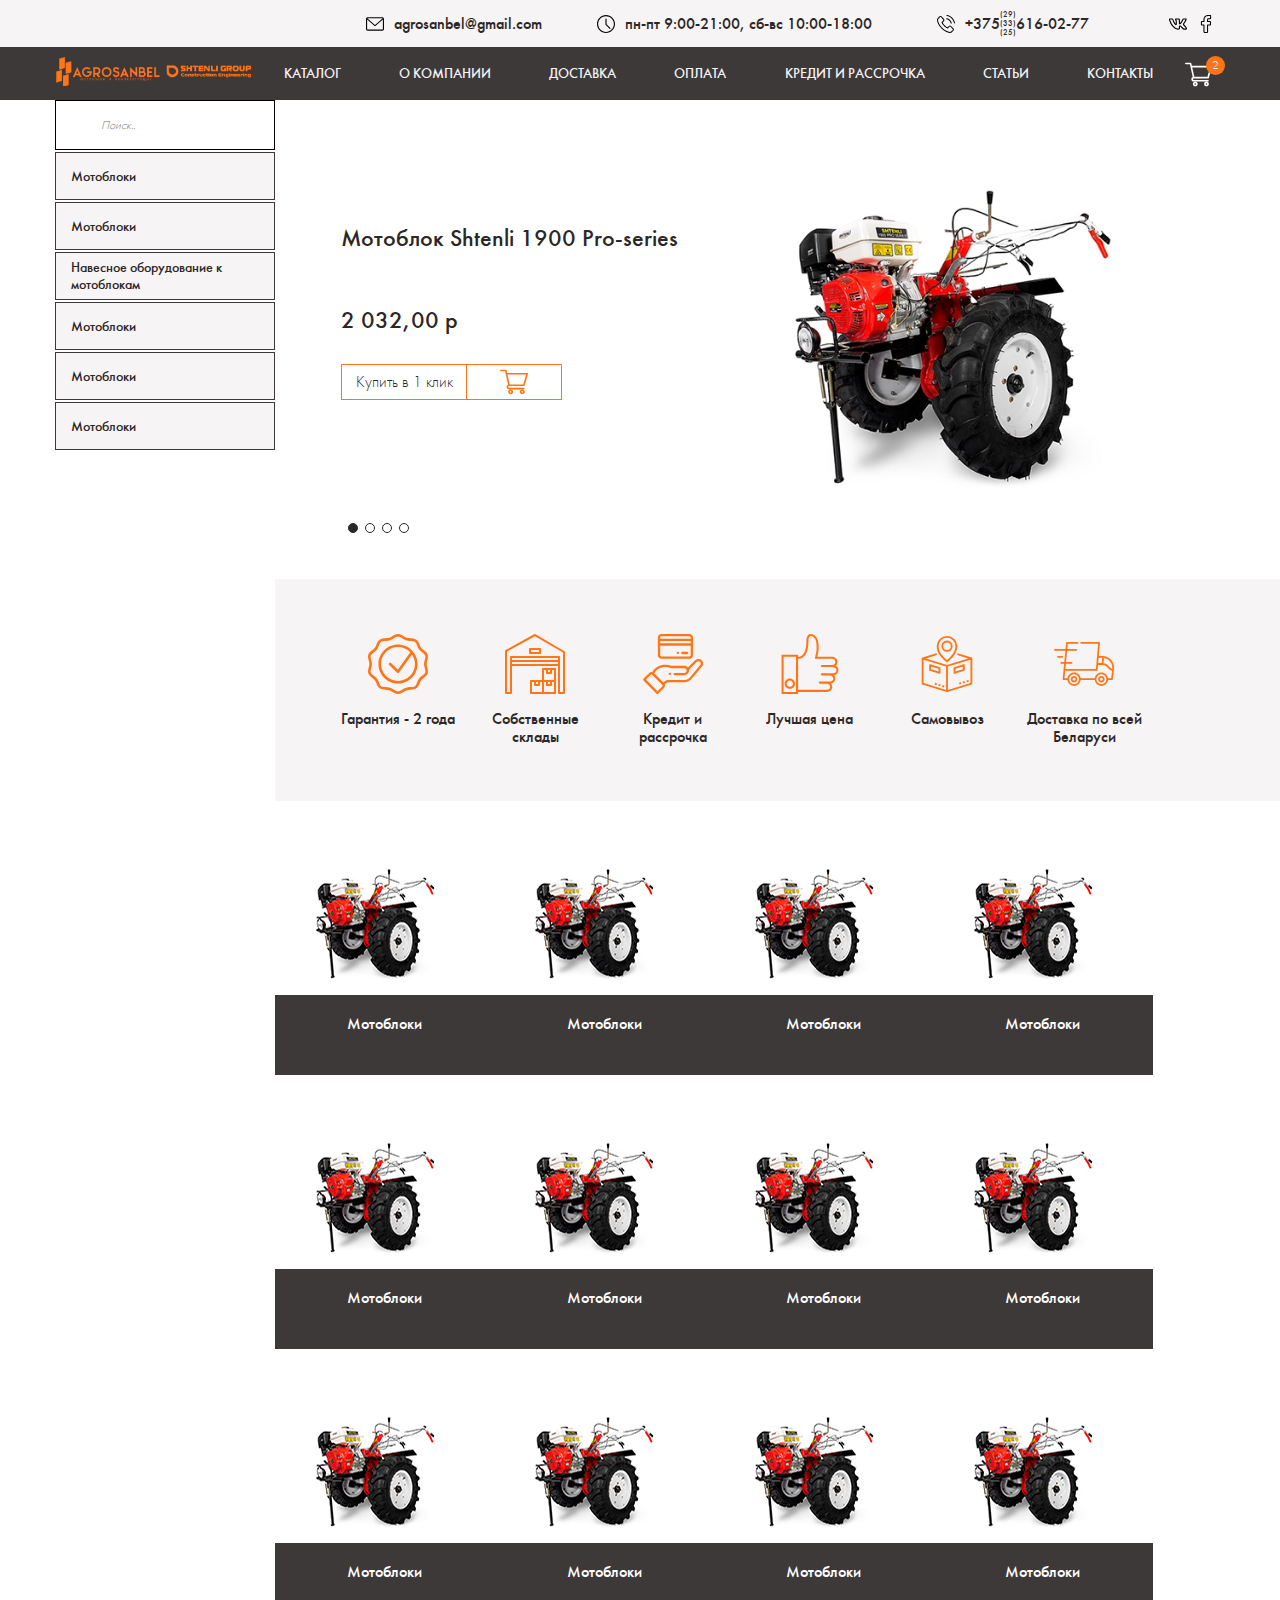
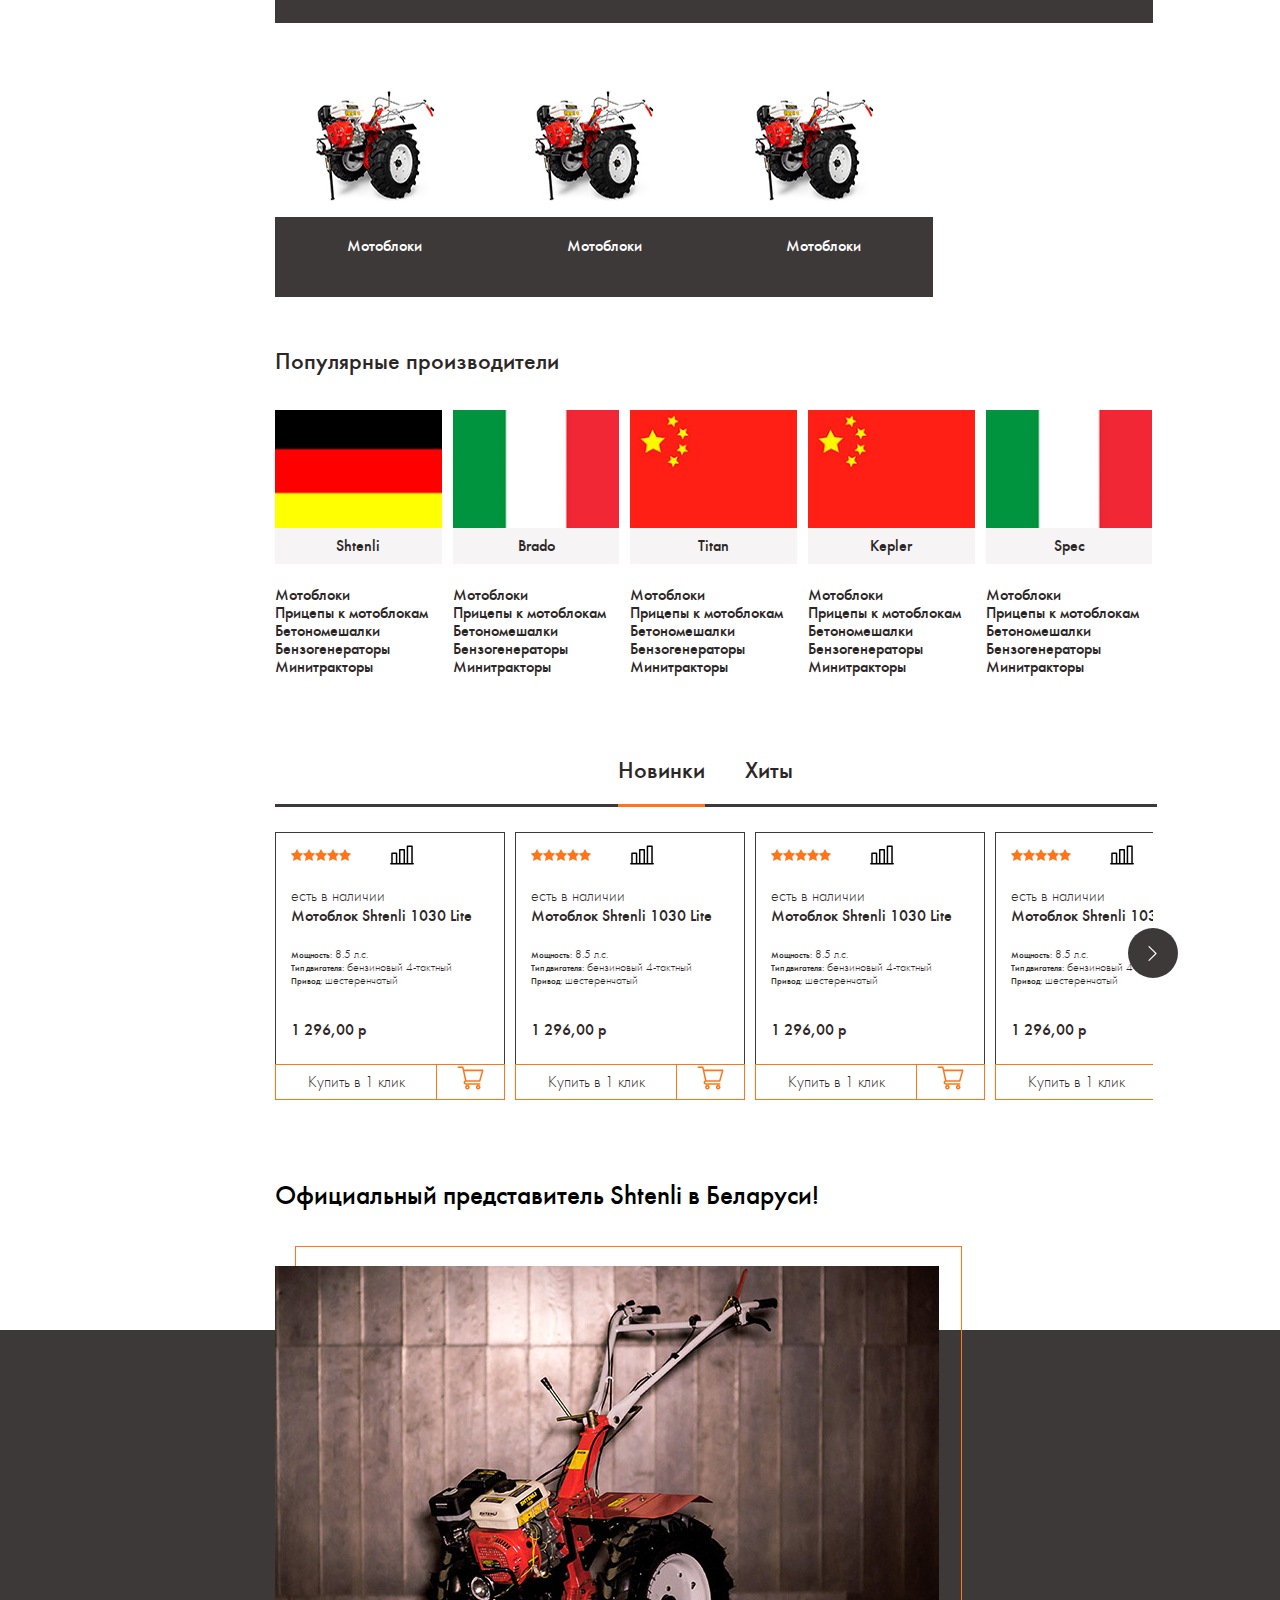
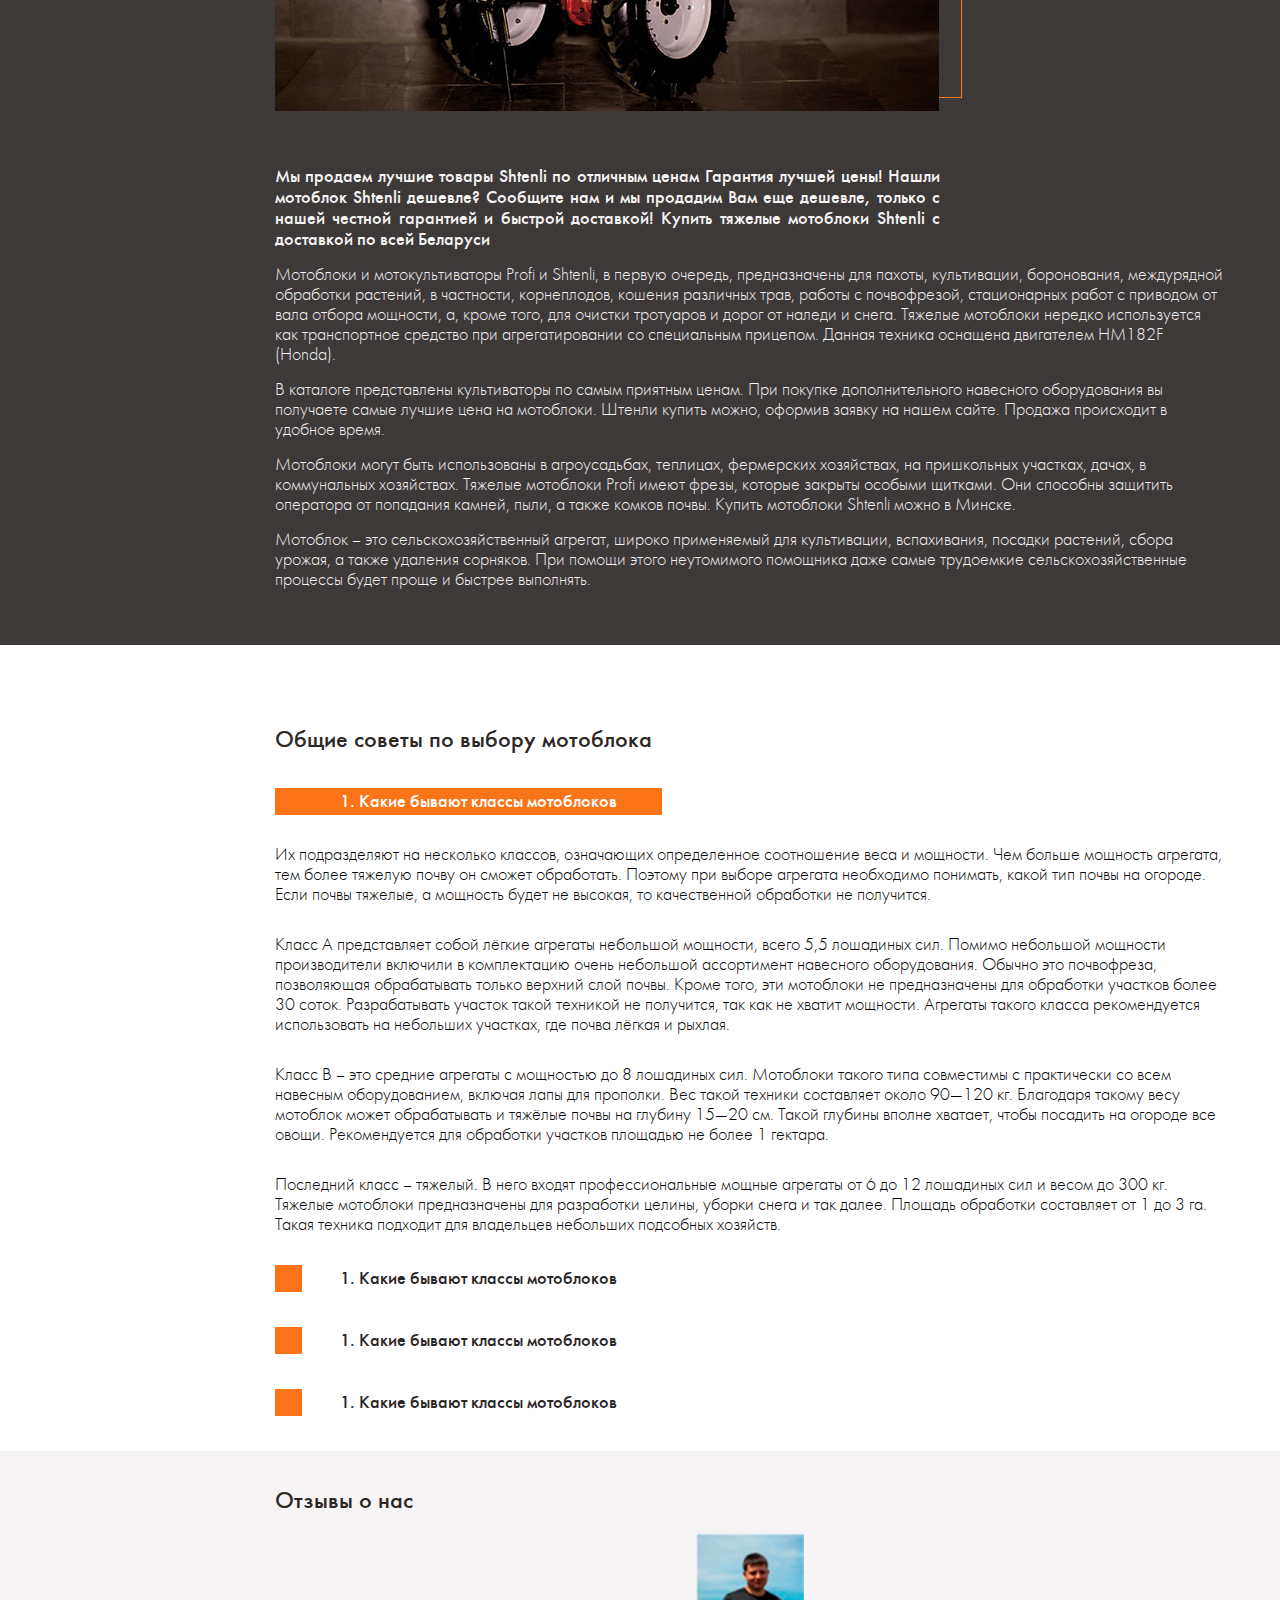
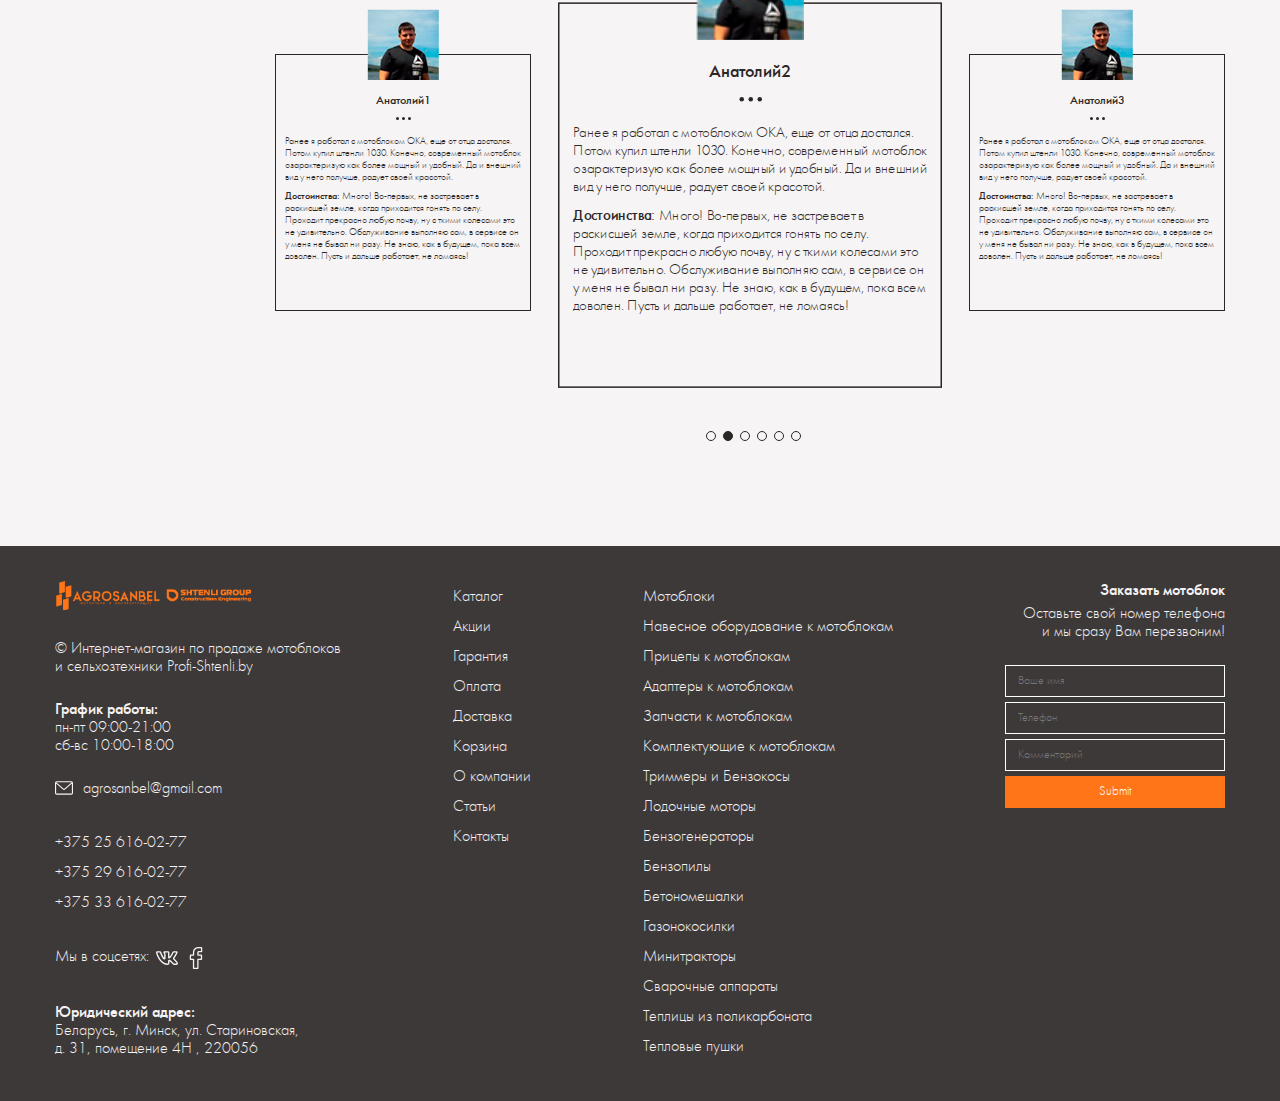
==== commit ba9e4db9: "catalog" ====
--- a/index.html
+++ b/index.html
@@ -71,7 +71,7 @@
 					</a>
 					<nav>
 						<ul>
-							<li><a href="">Каталог</a></li>
+							<li><a href="catalog.html">Каталог</a></li>
 							<li><a href="">О компании</a></li>
 							<li><a href="">Доставка</a></li>
 							<li><a href="">Оплата</a></li>
@@ -416,7 +416,7 @@
 						<span>Доставка по всей  Беларуси</span>
 					</div>
 				</div>
-				<!-- <div class="categories">
+				<div class="categories">
 					<a href="">
 						<img src="img/moto.jpg" alt="">
 						<span>Мотоблоки</span>
@@ -537,1484 +537,1484 @@
 							</ul>
 						</div>
 					</div>
-					<div class="popular__hits">
-						<div class="container">
-							<div class="top">
-								<h2 class="new__button">Новинки</h2>
-								<h2 class="hits__button">Хиты</h2>
-								<span class="line"></span>
+				</div>
+				<div class="popular__hits">
+					<div class="container">
+						<div class="top">
+							<h2 class="new__button">Новинки</h2>
+							<h2 class="hits__button">Хиты</h2>
+							<span class="line"></span>
+						</div>
+						<div class="more__button__container">
+							<div class="populars__containers">
+								<div class="popular__container new">
+									<div class="ramka">
+										<div class="stars">
+											<svg version="1.1" id="Capa_1" xmlns="http://www.w3.org/2000/svg" xmlns:xlink="http://www.w3.org/1999/xlink" x="0px" y="0px"
+												viewBox="0 0 512.002 512.002" style="enable-background:new 0 0 512.002 512.002;" xml:space="preserve">
+												<g>
+													<g>
+														<path d="M511.267,197.258c-1.764-5.431-6.457-9.389-12.107-10.209l-158.723-23.065L269.452,20.157
+															c-2.526-5.12-7.741-8.361-13.45-8.361c-5.71,0-10.924,3.241-13.451,8.361l-70.988,143.827l-158.72,23.065
+															c-5.649,0.82-10.344,4.778-12.108,10.208c-1.765,5.431-0.293,11.392,3.796,15.377l114.848,111.954L92.271,482.671
+															c-0.966,5.628,1.348,11.314,5.967,14.671c2.613,1.898,5.708,2.864,8.818,2.864c2.388,0,4.784-0.569,6.978-1.723l141.967-74.638
+															l141.961,74.637c5.055,2.657,11.178,2.215,15.797-1.141c4.619-3.356,6.934-9.044,5.969-14.672l-27.117-158.081l114.861-111.955
+															C511.56,208.649,513.033,202.688,511.267,197.258z"/>
+													</g>
+												</g>
+											</svg>
+											<svg version="1.1" id="Capa_1" xmlns="http://www.w3.org/2000/svg" xmlns:xlink="http://www.w3.org/1999/xlink" x="0px" y="0px"
+												viewBox="0 0 512.002 512.002" style="enable-background:new 0 0 512.002 512.002;" xml:space="preserve">
+												<g>
+													<g>
+														<path d="M511.267,197.258c-1.764-5.431-6.457-9.389-12.107-10.209l-158.723-23.065L269.452,20.157
+															c-2.526-5.12-7.741-8.361-13.45-8.361c-5.71,0-10.924,3.241-13.451,8.361l-70.988,143.827l-158.72,23.065
+															c-5.649,0.82-10.344,4.778-12.108,10.208c-1.765,5.431-0.293,11.392,3.796,15.377l114.848,111.954L92.271,482.671
+															c-0.966,5.628,1.348,11.314,5.967,14.671c2.613,1.898,5.708,2.864,8.818,2.864c2.388,0,4.784-0.569,6.978-1.723l141.967-74.638
+															l141.961,74.637c5.055,2.657,11.178,2.215,15.797-1.141c4.619-3.356,6.934-9.044,5.969-14.672l-27.117-158.081l114.861-111.955
+															C511.56,208.649,513.033,202.688,511.267,197.258z"/>
+													</g>
+												</g>
+											</svg>
+											<svg version="1.1" id="Capa_1" xmlns="http://www.w3.org/2000/svg" xmlns:xlink="http://www.w3.org/1999/xlink" x="0px" y="0px"
+												viewBox="0 0 512.002 512.002" style="enable-background:new 0 0 512.002 512.002;" xml:space="preserve">
+												<g>
+													<g>
+														<path d="M511.267,197.258c-1.764-5.431-6.457-9.389-12.107-10.209l-158.723-23.065L269.452,20.157
+															c-2.526-5.12-7.741-8.361-13.45-8.361c-5.71,0-10.924,3.241-13.451,8.361l-70.988,143.827l-158.72,23.065
+															c-5.649,0.82-10.344,4.778-12.108,10.208c-1.765,5.431-0.293,11.392,3.796,15.377l114.848,111.954L92.271,482.671
+															c-0.966,5.628,1.348,11.314,5.967,14.671c2.613,1.898,5.708,2.864,8.818,2.864c2.388,0,4.784-0.569,6.978-1.723l141.967-74.638
+															l141.961,74.637c5.055,2.657,11.178,2.215,15.797-1.141c4.619-3.356,6.934-9.044,5.969-14.672l-27.117-158.081l114.861-111.955
+															C511.56,208.649,513.033,202.688,511.267,197.258z"/>
+													</g>
+												</g>
+											</svg>
+											<svg version="1.1" id="Capa_1" xmlns="http://www.w3.org/2000/svg" xmlns:xlink="http://www.w3.org/1999/xlink" x="0px" y="0px"
+												viewBox="0 0 512.002 512.002" style="enable-background:new 0 0 512.002 512.002;" xml:space="preserve">
+												<g>
+													<g>
+														<path d="M511.267,197.258c-1.764-5.431-6.457-9.389-12.107-10.209l-158.723-23.065L269.452,20.157
+															c-2.526-5.12-7.741-8.361-13.45-8.361c-5.71,0-10.924,3.241-13.451,8.361l-70.988,143.827l-158.72,23.065
+															c-5.649,0.82-10.344,4.778-12.108,10.208c-1.765,5.431-0.293,11.392,3.796,15.377l114.848,111.954L92.271,482.671
+															c-0.966,5.628,1.348,11.314,5.967,14.671c2.613,1.898,5.708,2.864,8.818,2.864c2.388,0,4.784-0.569,6.978-1.723l141.967-74.638
+															l141.961,74.637c5.055,2.657,11.178,2.215,15.797-1.141c4.619-3.356,6.934-9.044,5.969-14.672l-27.117-158.081l114.861-111.955
+															C511.56,208.649,513.033,202.688,511.267,197.258z"/>
+													</g>
+												</g>
+											</svg>
+											<svg version="1.1" id="Capa_1" xmlns="http://www.w3.org/2000/svg" xmlns:xlink="http://www.w3.org/1999/xlink" x="0px" y="0px"
+												viewBox="0 0 512.002 512.002" style="enable-background:new 0 0 512.002 512.002;" xml:space="preserve">
+												<g>
+													<g>
+														<path d="M511.267,197.258c-1.764-5.431-6.457-9.389-12.107-10.209l-158.723-23.065L269.452,20.157
+															c-2.526-5.12-7.741-8.361-13.45-8.361c-5.71,0-10.924,3.241-13.451,8.361l-70.988,143.827l-158.72,23.065
+															c-5.649,0.82-10.344,4.778-12.108,10.208c-1.765,5.431-0.293,11.392,3.796,15.377l114.848,111.954L92.271,482.671
+															c-0.966,5.628,1.348,11.314,5.967,14.671c2.613,1.898,5.708,2.864,8.818,2.864c2.388,0,4.784-0.569,6.978-1.723l141.967-74.638
+															l141.961,74.637c5.055,2.657,11.178,2.215,15.797-1.141c4.619-3.356,6.934-9.044,5.969-14.672l-27.117-158.081l114.861-111.955
+															C511.56,208.649,513.033,202.688,511.267,197.258z"/>
+													</g>
+												</g>
+											</svg>
+										</div>
+										<img class="diagram" src="img/graph.svg" alt="График">
+										<div class="image__tovar">
+											<p>есть в наличии</p>
+											<img src="img/newtovar.png" alt="">
+										</div>
+										<div class="about__tovar">
+											<h3>Мотоблок Shtenli 1030 Lite</h3>
+											<div class="haracter">
+												<p><span class="bold">Мощность:</span> 8.5 л.с.</p>
+												<p><span class="bold">Тип двигателя:</span> бензиновый 4-тактный</p>
+												<p><span class="bold">Привод:</span> шестеренчатый</p>
+											</div>
+											<div class="cost">
+												<p>1 296,00 р</p>
+											</div>
+										</div>
+									</div>
+									<div class="buy">
+										<span><p>Купить в 1 клик</p></span>
+										<span><svg height="26px" fill="#ff7517" viewBox="0 -31 512.00026 512" width="512pt" xmlns="http://www.w3.org/2000/svg"><path d="m164.960938 300.003906h.023437c.019531 0 .039063-.003906.058594-.003906h271.957031c6.695312 0 12.582031-4.441406 14.421875-10.878906l60-210c1.292969-4.527344.386719-9.394532-2.445313-13.152344-2.835937-3.757812-7.269531-5.96875-11.976562-5.96875h-366.632812l-10.722657-48.253906c-1.527343-6.863282-7.613281-11.746094-14.644531-11.746094h-90c-8.285156 0-15 6.714844-15 15s6.714844 15 15 15h77.96875c1.898438 8.550781 51.3125 230.917969 54.15625 243.710938-15.941406 6.929687-27.125 22.824218-27.125 41.289062 0 24.8125 20.1875 45 45 45h272c8.285156 0 15-6.714844 15-15s-6.714844-15-15-15h-272c-8.269531 0-15-6.730469-15-15 0-8.257812 6.707031-14.976562 14.960938-14.996094zm312.152343-210.003906-51.429687 180h-248.652344l-40-180zm0 0"/><path d="m150 405c0 24.8125 20.1875 45 45 45s45-20.1875 45-45-20.1875-45-45-45-45 20.1875-45 45zm45-15c8.269531 0 15 6.730469 15 15s-6.730469 15-15 15-15-6.730469-15-15 6.730469-15 15-15zm0 0"/><path d="m362 405c0 24.8125 20.1875 45 45 45s45-20.1875 45-45-20.1875-45-45-45-45 20.1875-45 45zm45-15c8.269531 0 15 6.730469 15 15s-6.730469 15-15 15-15-6.730469-15-15 6.730469-15 15-15zm0 0"/></svg></span>
+									</div>
+								</div>
+								<div class="popular__container new">
+									<div class="ramka">
+										<div class="stars">
+											<svg version="1.1" id="Capa_1" xmlns="http://www.w3.org/2000/svg" xmlns:xlink="http://www.w3.org/1999/xlink" x="0px" y="0px"
+												viewBox="0 0 512.002 512.002" style="enable-background:new 0 0 512.002 512.002;" xml:space="preserve">
+												<g>
+													<g>
+														<path d="M511.267,197.258c-1.764-5.431-6.457-9.389-12.107-10.209l-158.723-23.065L269.452,20.157
+															c-2.526-5.12-7.741-8.361-13.45-8.361c-5.71,0-10.924,3.241-13.451,8.361l-70.988,143.827l-158.72,23.065
+															c-5.649,0.82-10.344,4.778-12.108,10.208c-1.765,5.431-0.293,11.392,3.796,15.377l114.848,111.954L92.271,482.671
+															c-0.966,5.628,1.348,11.314,5.967,14.671c2.613,1.898,5.708,2.864,8.818,2.864c2.388,0,4.784-0.569,6.978-1.723l141.967-74.638
+															l141.961,74.637c5.055,2.657,11.178,2.215,15.797-1.141c4.619-3.356,6.934-9.044,5.969-14.672l-27.117-158.081l114.861-111.955
+															C511.56,208.649,513.033,202.688,511.267,197.258z"/>
+													</g>
+												</g>
+											</svg>
+											<svg version="1.1" id="Capa_1" xmlns="http://www.w3.org/2000/svg" xmlns:xlink="http://www.w3.org/1999/xlink" x="0px" y="0px"
+												viewBox="0 0 512.002 512.002" style="enable-background:new 0 0 512.002 512.002;" xml:space="preserve">
+												<g>
+													<g>
+														<path d="M511.267,197.258c-1.764-5.431-6.457-9.389-12.107-10.209l-158.723-23.065L269.452,20.157
+															c-2.526-5.12-7.741-8.361-13.45-8.361c-5.71,0-10.924,3.241-13.451,8.361l-70.988,143.827l-158.72,23.065
+															c-5.649,0.82-10.344,4.778-12.108,10.208c-1.765,5.431-0.293,11.392,3.796,15.377l114.848,111.954L92.271,482.671
+															c-0.966,5.628,1.348,11.314,5.967,14.671c2.613,1.898,5.708,2.864,8.818,2.864c2.388,0,4.784-0.569,6.978-1.723l141.967-74.638
+															l141.961,74.637c5.055,2.657,11.178,2.215,15.797-1.141c4.619-3.356,6.934-9.044,5.969-14.672l-27.117-158.081l114.861-111.955
+															C511.56,208.649,513.033,202.688,511.267,197.258z"/>
+													</g>
+												</g>
+											</svg>
+											<svg version="1.1" id="Capa_1" xmlns="http://www.w3.org/2000/svg" xmlns:xlink="http://www.w3.org/1999/xlink" x="0px" y="0px"
+												viewBox="0 0 512.002 512.002" style="enable-background:new 0 0 512.002 512.002;" xml:space="preserve">
+												<g>
+													<g>
+														<path d="M511.267,197.258c-1.764-5.431-6.457-9.389-12.107-10.209l-158.723-23.065L269.452,20.157
+															c-2.526-5.12-7.741-8.361-13.45-8.361c-5.71,0-10.924,3.241-13.451,8.361l-70.988,143.827l-158.72,23.065
+															c-5.649,0.82-10.344,4.778-12.108,10.208c-1.765,5.431-0.293,11.392,3.796,15.377l114.848,111.954L92.271,482.671
+															c-0.966,5.628,1.348,11.314,5.967,14.671c2.613,1.898,5.708,2.864,8.818,2.864c2.388,0,4.784-0.569,6.978-1.723l141.967-74.638
+															l141.961,74.637c5.055,2.657,11.178,2.215,15.797-1.141c4.619-3.356,6.934-9.044,5.969-14.672l-27.117-158.081l114.861-111.955
+															C511.56,208.649,513.033,202.688,511.267,197.258z"/>
+													</g>
+												</g>
+											</svg>
+											<svg version="1.1" id="Capa_1" xmlns="http://www.w3.org/2000/svg" xmlns:xlink="http://www.w3.org/1999/xlink" x="0px" y="0px"
+												viewBox="0 0 512.002 512.002" style="enable-background:new 0 0 512.002 512.002;" xml:space="preserve">
+												<g>
+													<g>
+														<path d="M511.267,197.258c-1.764-5.431-6.457-9.389-12.107-10.209l-158.723-23.065L269.452,20.157
+															c-2.526-5.12-7.741-8.361-13.45-8.361c-5.71,0-10.924,3.241-13.451,8.361l-70.988,143.827l-158.72,23.065
+															c-5.649,0.82-10.344,4.778-12.108,10.208c-1.765,5.431-0.293,11.392,3.796,15.377l114.848,111.954L92.271,482.671
+															c-0.966,5.628,1.348,11.314,5.967,14.671c2.613,1.898,5.708,2.864,8.818,2.864c2.388,0,4.784-0.569,6.978-1.723l141.967-74.638
+															l141.961,74.637c5.055,2.657,11.178,2.215,15.797-1.141c4.619-3.356,6.934-9.044,5.969-14.672l-27.117-158.081l114.861-111.955
+															C511.56,208.649,513.033,202.688,511.267,197.258z"/>
+													</g>
+												</g>
+											</svg>
+											<svg version="1.1" id="Capa_1" xmlns="http://www.w3.org/2000/svg" xmlns:xlink="http://www.w3.org/1999/xlink" x="0px" y="0px"
+												viewBox="0 0 512.002 512.002" style="enable-background:new 0 0 512.002 512.002;" xml:space="preserve">
+												<g>
+													<g>
+														<path d="M511.267,197.258c-1.764-5.431-6.457-9.389-12.107-10.209l-158.723-23.065L269.452,20.157
+															c-2.526-5.12-7.741-8.361-13.45-8.361c-5.71,0-10.924,3.241-13.451,8.361l-70.988,143.827l-158.72,23.065
+															c-5.649,0.82-10.344,4.778-12.108,10.208c-1.765,5.431-0.293,11.392,3.796,15.377l114.848,111.954L92.271,482.671
+															c-0.966,5.628,1.348,11.314,5.967,14.671c2.613,1.898,5.708,2.864,8.818,2.864c2.388,0,4.784-0.569,6.978-1.723l141.967-74.638
+															l141.961,74.637c5.055,2.657,11.178,2.215,15.797-1.141c4.619-3.356,6.934-9.044,5.969-14.672l-27.117-158.081l114.861-111.955
+															C511.56,208.649,513.033,202.688,511.267,197.258z"/>
+													</g>
+												</g>
+											</svg>
+										</div>
+										<img class="diagram" src="img/graph.svg" alt="График">
+										<div class="image__tovar">
+											<p>есть в наличии</p>
+											<img src="img/newtovar.png" alt="">
+										</div>
+										<div class="about__tovar">
+											<h3>Мотоблок Shtenli 1030 Lite</h3>
+											<div class="haracter">
+												<p><span class="bold">Мощность:</span> 8.5 л.с.</p>
+												<p><span class="bold">Тип двигателя:</span> бензиновый 4-тактный</p>
+												<p><span class="bold">Привод:</span> шестеренчатый</p>
+											</div>
+											<div class="cost">
+												<p>1 296,00 р</p>
+											</div>
+										</div>
+									</div>
+									<div class="buy">
+										<span><p>Купить в 1 клик</p></span>
+										<span><svg height="26px" fill="#ff7517" viewBox="0 -31 512.00026 512" width="512pt" xmlns="http://www.w3.org/2000/svg"><path d="m164.960938 300.003906h.023437c.019531 0 .039063-.003906.058594-.003906h271.957031c6.695312 0 12.582031-4.441406 14.421875-10.878906l60-210c1.292969-4.527344.386719-9.394532-2.445313-13.152344-2.835937-3.757812-7.269531-5.96875-11.976562-5.96875h-366.632812l-10.722657-48.253906c-1.527343-6.863282-7.613281-11.746094-14.644531-11.746094h-90c-8.285156 0-15 6.714844-15 15s6.714844 15 15 15h77.96875c1.898438 8.550781 51.3125 230.917969 54.15625 243.710938-15.941406 6.929687-27.125 22.824218-27.125 41.289062 0 24.8125 20.1875 45 45 45h272c8.285156 0 15-6.714844 15-15s-6.714844-15-15-15h-272c-8.269531 0-15-6.730469-15-15 0-8.257812 6.707031-14.976562 14.960938-14.996094zm312.152343-210.003906-51.429687 180h-248.652344l-40-180zm0 0"/><path d="m150 405c0 24.8125 20.1875 45 45 45s45-20.1875 45-45-20.1875-45-45-45-45 20.1875-45 45zm45-15c8.269531 0 15 6.730469 15 15s-6.730469 15-15 15-15-6.730469-15-15 6.730469-15 15-15zm0 0"/><path d="m362 405c0 24.8125 20.1875 45 45 45s45-20.1875 45-45-20.1875-45-45-45-45 20.1875-45 45zm45-15c8.269531 0 15 6.730469 15 15s-6.730469 15-15 15-15-6.730469-15-15 6.730469-15 15-15zm0 0"/></svg></span>
+									</div>
+								</div>
+								<div class="popular__container new">
+									<div class="ramka">
+										<div class="stars">
+											<svg version="1.1" id="Capa_1" xmlns="http://www.w3.org/2000/svg" xmlns:xlink="http://www.w3.org/1999/xlink" x="0px" y="0px"
+												viewBox="0 0 512.002 512.002" style="enable-background:new 0 0 512.002 512.002;" xml:space="preserve">
+												<g>
+													<g>
+														<path d="M511.267,197.258c-1.764-5.431-6.457-9.389-12.107-10.209l-158.723-23.065L269.452,20.157
+															c-2.526-5.12-7.741-8.361-13.45-8.361c-5.71,0-10.924,3.241-13.451,8.361l-70.988,143.827l-158.72,23.065
+															c-5.649,0.82-10.344,4.778-12.108,10.208c-1.765,5.431-0.293,11.392,3.796,15.377l114.848,111.954L92.271,482.671
+															c-0.966,5.628,1.348,11.314,5.967,14.671c2.613,1.898,5.708,2.864,8.818,2.864c2.388,0,4.784-0.569,6.978-1.723l141.967-74.638
+															l141.961,74.637c5.055,2.657,11.178,2.215,15.797-1.141c4.619-3.356,6.934-9.044,5.969-14.672l-27.117-158.081l114.861-111.955
+															C511.56,208.649,513.033,202.688,511.267,197.258z"/>
+													</g>
+												</g>
+											</svg>
+											<svg version="1.1" id="Capa_1" xmlns="http://www.w3.org/2000/svg" xmlns:xlink="http://www.w3.org/1999/xlink" x="0px" y="0px"
+												viewBox="0 0 512.002 512.002" style="enable-background:new 0 0 512.002 512.002;" xml:space="preserve">
+												<g>
+													<g>
+														<path d="M511.267,197.258c-1.764-5.431-6.457-9.389-12.107-10.209l-158.723-23.065L269.452,20.157
+															c-2.526-5.12-7.741-8.361-13.45-8.361c-5.71,0-10.924,3.241-13.451,8.361l-70.988,143.827l-158.72,23.065
+															c-5.649,0.82-10.344,4.778-12.108,10.208c-1.765,5.431-0.293,11.392,3.796,15.377l114.848,111.954L92.271,482.671
+															c-0.966,5.628,1.348,11.314,5.967,14.671c2.613,1.898,5.708,2.864,8.818,2.864c2.388,0,4.784-0.569,6.978-1.723l141.967-74.638
+															l141.961,74.637c5.055,2.657,11.178,2.215,15.797-1.141c4.619-3.356,6.934-9.044,5.969-14.672l-27.117-158.081l114.861-111.955
+															C511.56,208.649,513.033,202.688,511.267,197.258z"/>
+													</g>
+												</g>
+											</svg>
+											<svg version="1.1" id="Capa_1" xmlns="http://www.w3.org/2000/svg" xmlns:xlink="http://www.w3.org/1999/xlink" x="0px" y="0px"
+												viewBox="0 0 512.002 512.002" style="enable-background:new 0 0 512.002 512.002;" xml:space="preserve">
+												<g>
+													<g>
+														<path d="M511.267,197.258c-1.764-5.431-6.457-9.389-12.107-10.209l-158.723-23.065L269.452,20.157
+															c-2.526-5.12-7.741-8.361-13.45-8.361c-5.71,0-10.924,3.241-13.451,8.361l-70.988,143.827l-158.72,23.065
+															c-5.649,0.82-10.344,4.778-12.108,10.208c-1.765,5.431-0.293,11.392,3.796,15.377l114.848,111.954L92.271,482.671
+															c-0.966,5.628,1.348,11.314,5.967,14.671c2.613,1.898,5.708,2.864,8.818,2.864c2.388,0,4.784-0.569,6.978-1.723l141.967-74.638
+															l141.961,74.637c5.055,2.657,11.178,2.215,15.797-1.141c4.619-3.356,6.934-9.044,5.969-14.672l-27.117-158.081l114.861-111.955
+															C511.56,208.649,513.033,202.688,511.267,197.258z"/>
+													</g>
+												</g>
+											</svg>
+											<svg version="1.1" id="Capa_1" xmlns="http://www.w3.org/2000/svg" xmlns:xlink="http://www.w3.org/1999/xlink" x="0px" y="0px"
+												viewBox="0 0 512.002 512.002" style="enable-background:new 0 0 512.002 512.002;" xml:space="preserve">
+												<g>
+													<g>
+														<path d="M511.267,197.258c-1.764-5.431-6.457-9.389-12.107-10.209l-158.723-23.065L269.452,20.157
+															c-2.526-5.12-7.741-8.361-13.45-8.361c-5.71,0-10.924,3.241-13.451,8.361l-70.988,143.827l-158.72,23.065
+															c-5.649,0.82-10.344,4.778-12.108,10.208c-1.765,5.431-0.293,11.392,3.796,15.377l114.848,111.954L92.271,482.671
+															c-0.966,5.628,1.348,11.314,5.967,14.671c2.613,1.898,5.708,2.864,8.818,2.864c2.388,0,4.784-0.569,6.978-1.723l141.967-74.638
+															l141.961,74.637c5.055,2.657,11.178,2.215,15.797-1.141c4.619-3.356,6.934-9.044,5.969-14.672l-27.117-158.081l114.861-111.955
+															C511.56,208.649,513.033,202.688,511.267,197.258z"/>
+													</g>
+												</g>
+											</svg>
+											<svg version="1.1" id="Capa_1" xmlns="http://www.w3.org/2000/svg" xmlns:xlink="http://www.w3.org/1999/xlink" x="0px" y="0px"
+												viewBox="0 0 512.002 512.002" style="enable-background:new 0 0 512.002 512.002;" xml:space="preserve">
+												<g>
+													<g>
+														<path d="M511.267,197.258c-1.764-5.431-6.457-9.389-12.107-10.209l-158.723-23.065L269.452,20.157
+															c-2.526-5.12-7.741-8.361-13.45-8.361c-5.71,0-10.924,3.241-13.451,8.361l-70.988,143.827l-158.72,23.065
+															c-5.649,0.82-10.344,4.778-12.108,10.208c-1.765,5.431-0.293,11.392,3.796,15.377l114.848,111.954L92.271,482.671
+															c-0.966,5.628,1.348,11.314,5.967,14.671c2.613,1.898,5.708,2.864,8.818,2.864c2.388,0,4.784-0.569,6.978-1.723l141.967-74.638
+															l141.961,74.637c5.055,2.657,11.178,2.215,15.797-1.141c4.619-3.356,6.934-9.044,5.969-14.672l-27.117-158.081l114.861-111.955
+															C511.56,208.649,513.033,202.688,511.267,197.258z"/>
+													</g>
+												</g>
+											</svg>
+										</div>
+										<img class="diagram" src="img/graph.svg" alt="График">
+										<div class="image__tovar">
+											<p>есть в наличии</p>
+											<img src="img/newtovar.png" alt="">
+										</div>
+										<div class="about__tovar">
+											<h3>Мотоблок Shtenli 1030 Lite</h3>
+											<div class="haracter">
+												<p><span class="bold">Мощность:</span> 8.5 л.с.</p>
+												<p><span class="bold">Тип двигателя:</span> бензиновый 4-тактный</p>
+												<p><span class="bold">Привод:</span> шестеренчатый</p>
+											</div>
+											<div class="cost">
+												<p>1 296,00 р</p>
+											</div>
+										</div>
+									</div>
+									<div class="buy">
+										<span><p>Купить в 1 клик</p></span>
+										<span><svg height="26px" fill="#ff7517" viewBox="0 -31 512.00026 512" width="512pt" xmlns="http://www.w3.org/2000/svg"><path d="m164.960938 300.003906h.023437c.019531 0 .039063-.003906.058594-.003906h271.957031c6.695312 0 12.582031-4.441406 14.421875-10.878906l60-210c1.292969-4.527344.386719-9.394532-2.445313-13.152344-2.835937-3.757812-7.269531-5.96875-11.976562-5.96875h-366.632812l-10.722657-48.253906c-1.527343-6.863282-7.613281-11.746094-14.644531-11.746094h-90c-8.285156 0-15 6.714844-15 15s6.714844 15 15 15h77.96875c1.898438 8.550781 51.3125 230.917969 54.15625 243.710938-15.941406 6.929687-27.125 22.824218-27.125 41.289062 0 24.8125 20.1875 45 45 45h272c8.285156 0 15-6.714844 15-15s-6.714844-15-15-15h-272c-8.269531 0-15-6.730469-15-15 0-8.257812 6.707031-14.976562 14.960938-14.996094zm312.152343-210.003906-51.429687 180h-248.652344l-40-180zm0 0"/><path d="m150 405c0 24.8125 20.1875 45 45 45s45-20.1875 45-45-20.1875-45-45-45-45 20.1875-45 45zm45-15c8.269531 0 15 6.730469 15 15s-6.730469 15-15 15-15-6.730469-15-15 6.730469-15 15-15zm0 0"/><path d="m362 405c0 24.8125 20.1875 45 45 45s45-20.1875 45-45-20.1875-45-45-45-45 20.1875-45 45zm45-15c8.269531 0 15 6.730469 15 15s-6.730469 15-15 15-15-6.730469-15-15 6.730469-15 15-15zm0 0"/></svg></span>
+									</div>
+								</div>
+								<div class="popular__container new">
+									<div class="ramka">
+										<div class="stars">
+											<svg version="1.1" id="Capa_1" xmlns="http://www.w3.org/2000/svg" xmlns:xlink="http://www.w3.org/1999/xlink" x="0px" y="0px"
+												viewBox="0 0 512.002 512.002" style="enable-background:new 0 0 512.002 512.002;" xml:space="preserve">
+												<g>
+													<g>
+														<path d="M511.267,197.258c-1.764-5.431-6.457-9.389-12.107-10.209l-158.723-23.065L269.452,20.157
+															c-2.526-5.12-7.741-8.361-13.45-8.361c-5.71,0-10.924,3.241-13.451,8.361l-70.988,143.827l-158.72,23.065
+															c-5.649,0.82-10.344,4.778-12.108,10.208c-1.765,5.431-0.293,11.392,3.796,15.377l114.848,111.954L92.271,482.671
+															c-0.966,5.628,1.348,11.314,5.967,14.671c2.613,1.898,5.708,2.864,8.818,2.864c2.388,0,4.784-0.569,6.978-1.723l141.967-74.638
+															l141.961,74.637c5.055,2.657,11.178,2.215,15.797-1.141c4.619-3.356,6.934-9.044,5.969-14.672l-27.117-158.081l114.861-111.955
+															C511.56,208.649,513.033,202.688,511.267,197.258z"/>
+													</g>
+												</g>
+											</svg>
+											<svg version="1.1" id="Capa_1" xmlns="http://www.w3.org/2000/svg" xmlns:xlink="http://www.w3.org/1999/xlink" x="0px" y="0px"
+												viewBox="0 0 512.002 512.002" style="enable-background:new 0 0 512.002 512.002;" xml:space="preserve">
+												<g>
+													<g>
+														<path d="M511.267,197.258c-1.764-5.431-6.457-9.389-12.107-10.209l-158.723-23.065L269.452,20.157
+															c-2.526-5.12-7.741-8.361-13.45-8.361c-5.71,0-10.924,3.241-13.451,8.361l-70.988,143.827l-158.72,23.065
+															c-5.649,0.82-10.344,4.778-12.108,10.208c-1.765,5.431-0.293,11.392,3.796,15.377l114.848,111.954L92.271,482.671
+															c-0.966,5.628,1.348,11.314,5.967,14.671c2.613,1.898,5.708,2.864,8.818,2.864c2.388,0,4.784-0.569,6.978-1.723l141.967-74.638
+															l141.961,74.637c5.055,2.657,11.178,2.215,15.797-1.141c4.619-3.356,6.934-9.044,5.969-14.672l-27.117-158.081l114.861-111.955
+															C511.56,208.649,513.033,202.688,511.267,197.258z"/>
+													</g>
+												</g>
+											</svg>
+											<svg version="1.1" id="Capa_1" xmlns="http://www.w3.org/2000/svg" xmlns:xlink="http://www.w3.org/1999/xlink" x="0px" y="0px"
+												viewBox="0 0 512.002 512.002" style="enable-background:new 0 0 512.002 512.002;" xml:space="preserve">
+												<g>
+													<g>
+														<path d="M511.267,197.258c-1.764-5.431-6.457-9.389-12.107-10.209l-158.723-23.065L269.452,20.157
+															c-2.526-5.12-7.741-8.361-13.45-8.361c-5.71,0-10.924,3.241-13.451,8.361l-70.988,143.827l-158.72,23.065
+															c-5.649,0.82-10.344,4.778-12.108,10.208c-1.765,5.431-0.293,11.392,3.796,15.377l114.848,111.954L92.271,482.671
+															c-0.966,5.628,1.348,11.314,5.967,14.671c2.613,1.898,5.708,2.864,8.818,2.864c2.388,0,4.784-0.569,6.978-1.723l141.967-74.638
+															l141.961,74.637c5.055,2.657,11.178,2.215,15.797-1.141c4.619-3.356,6.934-9.044,5.969-14.672l-27.117-158.081l114.861-111.955
+															C511.56,208.649,513.033,202.688,511.267,197.258z"/>
+													</g>
+												</g>
+											</svg>
+											<svg version="1.1" id="Capa_1" xmlns="http://www.w3.org/2000/svg" xmlns:xlink="http://www.w3.org/1999/xlink" x="0px" y="0px"
+												viewBox="0 0 512.002 512.002" style="enable-background:new 0 0 512.002 512.002;" xml:space="preserve">
+												<g>
+													<g>
+														<path d="M511.267,197.258c-1.764-5.431-6.457-9.389-12.107-10.209l-158.723-23.065L269.452,20.157
+															c-2.526-5.12-7.741-8.361-13.45-8.361c-5.71,0-10.924,3.241-13.451,8.361l-70.988,143.827l-158.72,23.065
+															c-5.649,0.82-10.344,4.778-12.108,10.208c-1.765,5.431-0.293,11.392,3.796,15.377l114.848,111.954L92.271,482.671
+															c-0.966,5.628,1.348,11.314,5.967,14.671c2.613,1.898,5.708,2.864,8.818,2.864c2.388,0,4.784-0.569,6.978-1.723l141.967-74.638
+															l141.961,74.637c5.055,2.657,11.178,2.215,15.797-1.141c4.619-3.356,6.934-9.044,5.969-14.672l-27.117-158.081l114.861-111.955
+															C511.56,208.649,513.033,202.688,511.267,197.258z"/>
+													</g>
+												</g>
+											</svg>
+											<svg version="1.1" id="Capa_1" xmlns="http://www.w3.org/2000/svg" xmlns:xlink="http://www.w3.org/1999/xlink" x="0px" y="0px"
+												viewBox="0 0 512.002 512.002" style="enable-background:new 0 0 512.002 512.002;" xml:space="preserve">
+												<g>
+													<g>
+														<path d="M511.267,197.258c-1.764-5.431-6.457-9.389-12.107-10.209l-158.723-23.065L269.452,20.157
+															c-2.526-5.12-7.741-8.361-13.45-8.361c-5.71,0-10.924,3.241-13.451,8.361l-70.988,143.827l-158.72,23.065
+															c-5.649,0.82-10.344,4.778-12.108,10.208c-1.765,5.431-0.293,11.392,3.796,15.377l114.848,111.954L92.271,482.671
+															c-0.966,5.628,1.348,11.314,5.967,14.671c2.613,1.898,5.708,2.864,8.818,2.864c2.388,0,4.784-0.569,6.978-1.723l141.967-74.638
+															l141.961,74.637c5.055,2.657,11.178,2.215,15.797-1.141c4.619-3.356,6.934-9.044,5.969-14.672l-27.117-158.081l114.861-111.955
+															C511.56,208.649,513.033,202.688,511.267,197.258z"/>
+													</g>
+												</g>
+											</svg>
+										</div>
+										<img class="diagram" src="img/graph.svg" alt="График">
+										<div class="image__tovar">
+											<p>есть в наличии</p>
+											<img src="img/newtovar.png" alt="">
+										</div>
+										<div class="about__tovar">
+											<h3>Мотоблок Shtenli 1030 Lite</h3>
+											<div class="haracter">
+												<p><span class="bold">Мощность:</span> 8.5 л.с.</p>
+												<p><span class="bold">Тип двигателя:</span> бензиновый 4-тактный</p>
+												<p><span class="bold">Привод:</span> шестеренчатый</p>
+											</div>
+											<div class="cost">
+												<p>1 296,00 р</p>
+											</div>
+										</div>
+									</div>
+									<div class="buy">
+										<span><p>Купить в 1 клик</p></span>
+										<span><svg height="26px" fill="#ff7517" viewBox="0 -31 512.00026 512" width="512pt" xmlns="http://www.w3.org/2000/svg"><path d="m164.960938 300.003906h.023437c.019531 0 .039063-.003906.058594-.003906h271.957031c6.695312 0 12.582031-4.441406 14.421875-10.878906l60-210c1.292969-4.527344.386719-9.394532-2.445313-13.152344-2.835937-3.757812-7.269531-5.96875-11.976562-5.96875h-366.632812l-10.722657-48.253906c-1.527343-6.863282-7.613281-11.746094-14.644531-11.746094h-90c-8.285156 0-15 6.714844-15 15s6.714844 15 15 15h77.96875c1.898438 8.550781 51.3125 230.917969 54.15625 243.710938-15.941406 6.929687-27.125 22.824218-27.125 41.289062 0 24.8125 20.1875 45 45 45h272c8.285156 0 15-6.714844 15-15s-6.714844-15-15-15h-272c-8.269531 0-15-6.730469-15-15 0-8.257812 6.707031-14.976562 14.960938-14.996094zm312.152343-210.003906-51.429687 180h-248.652344l-40-180zm0 0"/><path d="m150 405c0 24.8125 20.1875 45 45 45s45-20.1875 45-45-20.1875-45-45-45-45 20.1875-45 45zm45-15c8.269531 0 15 6.730469 15 15s-6.730469 15-15 15-15-6.730469-15-15 6.730469-15 15-15zm0 0"/><path d="m362 405c0 24.8125 20.1875 45 45 45s45-20.1875 45-45-20.1875-45-45-45-45 20.1875-45 45zm45-15c8.269531 0 15 6.730469 15 15s-6.730469 15-15 15-15-6.730469-15-15 6.730469-15 15-15zm0 0"/></svg></span>
+									</div>
+								</div>
+								<div class="popular__container new">
+									<div class="ramka">
+										<div class="stars">
+											<svg version="1.1" id="Capa_1" xmlns="http://www.w3.org/2000/svg" xmlns:xlink="http://www.w3.org/1999/xlink" x="0px" y="0px"
+												viewBox="0 0 512.002 512.002" style="enable-background:new 0 0 512.002 512.002;" xml:space="preserve">
+												<g>
+													<g>
+														<path d="M511.267,197.258c-1.764-5.431-6.457-9.389-12.107-10.209l-158.723-23.065L269.452,20.157
+															c-2.526-5.12-7.741-8.361-13.45-8.361c-5.71,0-10.924,3.241-13.451,8.361l-70.988,143.827l-158.72,23.065
+															c-5.649,0.82-10.344,4.778-12.108,10.208c-1.765,5.431-0.293,11.392,3.796,15.377l114.848,111.954L92.271,482.671
+															c-0.966,5.628,1.348,11.314,5.967,14.671c2.613,1.898,5.708,2.864,8.818,2.864c2.388,0,4.784-0.569,6.978-1.723l141.967-74.638
+															l141.961,74.637c5.055,2.657,11.178,2.215,15.797-1.141c4.619-3.356,6.934-9.044,5.969-14.672l-27.117-158.081l114.861-111.955
+															C511.56,208.649,513.033,202.688,511.267,197.258z"/>
+													</g>
+												</g>
+											</svg>
+											<svg version="1.1" id="Capa_1" xmlns="http://www.w3.org/2000/svg" xmlns:xlink="http://www.w3.org/1999/xlink" x="0px" y="0px"
+												viewBox="0 0 512.002 512.002" style="enable-background:new 0 0 512.002 512.002;" xml:space="preserve">
+												<g>
+													<g>
+														<path d="M511.267,197.258c-1.764-5.431-6.457-9.389-12.107-10.209l-158.723-23.065L269.452,20.157
+															c-2.526-5.12-7.741-8.361-13.45-8.361c-5.71,0-10.924,3.241-13.451,8.361l-70.988,143.827l-158.72,23.065
+															c-5.649,0.82-10.344,4.778-12.108,10.208c-1.765,5.431-0.293,11.392,3.796,15.377l114.848,111.954L92.271,482.671
+															c-0.966,5.628,1.348,11.314,5.967,14.671c2.613,1.898,5.708,2.864,8.818,2.864c2.388,0,4.784-0.569,6.978-1.723l141.967-74.638
+															l141.961,74.637c5.055,2.657,11.178,2.215,15.797-1.141c4.619-3.356,6.934-9.044,5.969-14.672l-27.117-158.081l114.861-111.955
+															C511.56,208.649,513.033,202.688,511.267,197.258z"/>
+													</g>
+												</g>
+											</svg>
+											<svg version="1.1" id="Capa_1" xmlns="http://www.w3.org/2000/svg" xmlns:xlink="http://www.w3.org/1999/xlink" x="0px" y="0px"
+												viewBox="0 0 512.002 512.002" style="enable-background:new 0 0 512.002 512.002;" xml:space="preserve">
+												<g>
+													<g>
+														<path d="M511.267,197.258c-1.764-5.431-6.457-9.389-12.107-10.209l-158.723-23.065L269.452,20.157
+															c-2.526-5.12-7.741-8.361-13.45-8.361c-5.71,0-10.924,3.241-13.451,8.361l-70.988,143.827l-158.72,23.065
+															c-5.649,0.82-10.344,4.778-12.108,10.208c-1.765,5.431-0.293,11.392,3.796,15.377l114.848,111.954L92.271,482.671
+															c-0.966,5.628,1.348,11.314,5.967,14.671c2.613,1.898,5.708,2.864,8.818,2.864c2.388,0,4.784-0.569,6.978-1.723l141.967-74.638
+															l141.961,74.637c5.055,2.657,11.178,2.215,15.797-1.141c4.619-3.356,6.934-9.044,5.969-14.672l-27.117-158.081l114.861-111.955
+															C511.56,208.649,513.033,202.688,511.267,197.258z"/>
+													</g>
+												</g>
+											</svg>
+											<svg version="1.1" id="Capa_1" xmlns="http://www.w3.org/2000/svg" xmlns:xlink="http://www.w3.org/1999/xlink" x="0px" y="0px"
+												viewBox="0 0 512.002 512.002" style="enable-background:new 0 0 512.002 512.002;" xml:space="preserve">
+												<g>
+													<g>
+														<path d="M511.267,197.258c-1.764-5.431-6.457-9.389-12.107-10.209l-158.723-23.065L269.452,20.157
+															c-2.526-5.12-7.741-8.361-13.45-8.361c-5.71,0-10.924,3.241-13.451,8.361l-70.988,143.827l-158.72,23.065
+															c-5.649,0.82-10.344,4.778-12.108,10.208c-1.765,5.431-0.293,11.392,3.796,15.377l114.848,111.954L92.271,482.671
+															c-0.966,5.628,1.348,11.314,5.967,14.671c2.613,1.898,5.708,2.864,8.818,2.864c2.388,0,4.784-0.569,6.978-1.723l141.967-74.638
+															l141.961,74.637c5.055,2.657,11.178,2.215,15.797-1.141c4.619-3.356,6.934-9.044,5.969-14.672l-27.117-158.081l114.861-111.955
+															C511.56,208.649,513.033,202.688,511.267,197.258z"/>
+													</g>
+												</g>
+											</svg>
+											<svg version="1.1" id="Capa_1" xmlns="http://www.w3.org/2000/svg" xmlns:xlink="http://www.w3.org/1999/xlink" x="0px" y="0px"
+												viewBox="0 0 512.002 512.002" style="enable-background:new 0 0 512.002 512.002;" xml:space="preserve">
+												<g>
+													<g>
+														<path d="M511.267,197.258c-1.764-5.431-6.457-9.389-12.107-10.209l-158.723-23.065L269.452,20.157
+															c-2.526-5.12-7.741-8.361-13.45-8.361c-5.71,0-10.924,3.241-13.451,8.361l-70.988,143.827l-158.72,23.065
+															c-5.649,0.82-10.344,4.778-12.108,10.208c-1.765,5.431-0.293,11.392,3.796,15.377l114.848,111.954L92.271,482.671
+															c-0.966,5.628,1.348,11.314,5.967,14.671c2.613,1.898,5.708,2.864,8.818,2.864c2.388,0,4.784-0.569,6.978-1.723l141.967-74.638
+															l141.961,74.637c5.055,2.657,11.178,2.215,15.797-1.141c4.619-3.356,6.934-9.044,5.969-14.672l-27.117-158.081l114.861-111.955
+															C511.56,208.649,513.033,202.688,511.267,197.258z"/>
+													</g>
+												</g>
+											</svg>
+										</div>
+										<img class="diagram" src="img/graph.svg" alt="График">
+										<div class="image__tovar">
+											<p>есть в наличии</p>
+											<img src="img/newtovar.png" alt="">
+										</div>
+										<div class="about__tovar">
+											<h3>Мотоблок Shtenli 1030 Lite</h3>
+											<div class="haracter">
+												<p><span class="bold">Мощность:</span> 8.5 л.с.</p>
+												<p><span class="bold">Тип двигателя:</span> бензиновый 4-тактный</p>
+												<p><span class="bold">Привод:</span> шестеренчатый</p>
+											</div>
+											<div class="cost">
+												<p>1 296,00 р</p>
+											</div>
+										</div>
+									</div>
+									<div class="buy">
+										<span><p>Купить в 1 клик</p></span>
+										<span><svg height="26px" fill="#ff7517" viewBox="0 -31 512.00026 512" width="512pt" xmlns="http://www.w3.org/2000/svg"><path d="m164.960938 300.003906h.023437c.019531 0 .039063-.003906.058594-.003906h271.957031c6.695312 0 12.582031-4.441406 14.421875-10.878906l60-210c1.292969-4.527344.386719-9.394532-2.445313-13.152344-2.835937-3.757812-7.269531-5.96875-11.976562-5.96875h-366.632812l-10.722657-48.253906c-1.527343-6.863282-7.613281-11.746094-14.644531-11.746094h-90c-8.285156 0-15 6.714844-15 15s6.714844 15 15 15h77.96875c1.898438 8.550781 51.3125 230.917969 54.15625 243.710938-15.941406 6.929687-27.125 22.824218-27.125 41.289062 0 24.8125 20.1875 45 45 45h272c8.285156 0 15-6.714844 15-15s-6.714844-15-15-15h-272c-8.269531 0-15-6.730469-15-15 0-8.257812 6.707031-14.976562 14.960938-14.996094zm312.152343-210.003906-51.429687 180h-248.652344l-40-180zm0 0"/><path d="m150 405c0 24.8125 20.1875 45 45 45s45-20.1875 45-45-20.1875-45-45-45-45 20.1875-45 45zm45-15c8.269531 0 15 6.730469 15 15s-6.730469 15-15 15-15-6.730469-15-15 6.730469-15 15-15zm0 0"/><path d="m362 405c0 24.8125 20.1875 45 45 45s45-20.1875 45-45-20.1875-45-45-45-45 20.1875-45 45zm45-15c8.269531 0 15 6.730469 15 15s-6.730469 15-15 15-15-6.730469-15-15 6.730469-15 15-15zm0 0"/></svg></span>
+									</div>
+								</div>
+								<div class="popular__container new">
+									<div class="ramka">
+										<div class="stars">
+											<svg version="1.1" id="Capa_1" xmlns="http://www.w3.org/2000/svg" xmlns:xlink="http://www.w3.org/1999/xlink" x="0px" y="0px"
+												viewBox="0 0 512.002 512.002" style="enable-background:new 0 0 512.002 512.002;" xml:space="preserve">
+												<g>
+													<g>
+														<path d="M511.267,197.258c-1.764-5.431-6.457-9.389-12.107-10.209l-158.723-23.065L269.452,20.157
+															c-2.526-5.12-7.741-8.361-13.45-8.361c-5.71,0-10.924,3.241-13.451,8.361l-70.988,143.827l-158.72,23.065
+															c-5.649,0.82-10.344,4.778-12.108,10.208c-1.765,5.431-0.293,11.392,3.796,15.377l114.848,111.954L92.271,482.671
+															c-0.966,5.628,1.348,11.314,5.967,14.671c2.613,1.898,5.708,2.864,8.818,2.864c2.388,0,4.784-0.569,6.978-1.723l141.967-74.638
+															l141.961,74.637c5.055,2.657,11.178,2.215,15.797-1.141c4.619-3.356,6.934-9.044,5.969-14.672l-27.117-158.081l114.861-111.955
+															C511.56,208.649,513.033,202.688,511.267,197.258z"/>
+													</g>
+												</g>
+											</svg>
+											<svg version="1.1" id="Capa_1" xmlns="http://www.w3.org/2000/svg" xmlns:xlink="http://www.w3.org/1999/xlink" x="0px" y="0px"
+												viewBox="0 0 512.002 512.002" style="enable-background:new 0 0 512.002 512.002;" xml:space="preserve">
+												<g>
+													<g>
+														<path d="M511.267,197.258c-1.764-5.431-6.457-9.389-12.107-10.209l-158.723-23.065L269.452,20.157
+															c-2.526-5.12-7.741-8.361-13.45-8.361c-5.71,0-10.924,3.241-13.451,8.361l-70.988,143.827l-158.72,23.065
+															c-5.649,0.82-10.344,4.778-12.108,10.208c-1.765,5.431-0.293,11.392,3.796,15.377l114.848,111.954L92.271,482.671
+															c-0.966,5.628,1.348,11.314,5.967,14.671c2.613,1.898,5.708,2.864,8.818,2.864c2.388,0,4.784-0.569,6.978-1.723l141.967-74.638
+															l141.961,74.637c5.055,2.657,11.178,2.215,15.797-1.141c4.619-3.356,6.934-9.044,5.969-14.672l-27.117-158.081l114.861-111.955
+															C511.56,208.649,513.033,202.688,511.267,197.258z"/>
+													</g>
+												</g>
+											</svg>
+											<svg version="1.1" id="Capa_1" xmlns="http://www.w3.org/2000/svg" xmlns:xlink="http://www.w3.org/1999/xlink" x="0px" y="0px"
+												viewBox="0 0 512.002 512.002" style="enable-background:new 0 0 512.002 512.002;" xml:space="preserve">
+												<g>
+													<g>
+														<path d="M511.267,197.258c-1.764-5.431-6.457-9.389-12.107-10.209l-158.723-23.065L269.452,20.157
+															c-2.526-5.12-7.741-8.361-13.45-8.361c-5.71,0-10.924,3.241-13.451,8.361l-70.988,143.827l-158.72,23.065
+															c-5.649,0.82-10.344,4.778-12.108,10.208c-1.765,5.431-0.293,11.392,3.796,15.377l114.848,111.954L92.271,482.671
+															c-0.966,5.628,1.348,11.314,5.967,14.671c2.613,1.898,5.708,2.864,8.818,2.864c2.388,0,4.784-0.569,6.978-1.723l141.967-74.638
+															l141.961,74.637c5.055,2.657,11.178,2.215,15.797-1.141c4.619-3.356,6.934-9.044,5.969-14.672l-27.117-158.081l114.861-111.955
+															C511.56,208.649,513.033,202.688,511.267,197.258z"/>
+													</g>
+												</g>
+											</svg>
+											<svg version="1.1" id="Capa_1" xmlns="http://www.w3.org/2000/svg" xmlns:xlink="http://www.w3.org/1999/xlink" x="0px" y="0px"
+												viewBox="0 0 512.002 512.002" style="enable-background:new 0 0 512.002 512.002;" xml:space="preserve">
+												<g>
+													<g>
+														<path d="M511.267,197.258c-1.764-5.431-6.457-9.389-12.107-10.209l-158.723-23.065L269.452,20.157
+															c-2.526-5.12-7.741-8.361-13.45-8.361c-5.71,0-10.924,3.241-13.451,8.361l-70.988,143.827l-158.72,23.065
+															c-5.649,0.82-10.344,4.778-12.108,10.208c-1.765,5.431-0.293,11.392,3.796,15.377l114.848,111.954L92.271,482.671
+															c-0.966,5.628,1.348,11.314,5.967,14.671c2.613,1.898,5.708,2.864,8.818,2.864c2.388,0,4.784-0.569,6.978-1.723l141.967-74.638
+															l141.961,74.637c5.055,2.657,11.178,2.215,15.797-1.141c4.619-3.356,6.934-9.044,5.969-14.672l-27.117-158.081l114.861-111.955
+															C511.56,208.649,513.033,202.688,511.267,197.258z"/>
+													</g>
+												</g>
+											</svg>
+											<svg version="1.1" id="Capa_1" xmlns="http://www.w3.org/2000/svg" xmlns:xlink="http://www.w3.org/1999/xlink" x="0px" y="0px"
+												viewBox="0 0 512.002 512.002" style="enable-background:new 0 0 512.002 512.002;" xml:space="preserve">
+												<g>
+													<g>
+														<path d="M511.267,197.258c-1.764-5.431-6.457-9.389-12.107-10.209l-158.723-23.065L269.452,20.157
+															c-2.526-5.12-7.741-8.361-13.45-8.361c-5.71,0-10.924,3.241-13.451,8.361l-70.988,143.827l-158.72,23.065
+															c-5.649,0.82-10.344,4.778-12.108,10.208c-1.765,5.431-0.293,11.392,3.796,15.377l114.848,111.954L92.271,482.671
+															c-0.966,5.628,1.348,11.314,5.967,14.671c2.613,1.898,5.708,2.864,8.818,2.864c2.388,0,4.784-0.569,6.978-1.723l141.967-74.638
+															l141.961,74.637c5.055,2.657,11.178,2.215,15.797-1.141c4.619-3.356,6.934-9.044,5.969-14.672l-27.117-158.081l114.861-111.955
+															C511.56,208.649,513.033,202.688,511.267,197.258z"/>
+													</g>
+												</g>
+											</svg>
+										</div>
+										<img class="diagram" src="img/graph.svg" alt="График">
+										<div class="image__tovar">
+											<p>есть в наличии</p>
+											<img src="img/newtovar.png" alt="">
+										</div>
+										<div class="about__tovar">
+											<h3>Мотоблок Shtenli 1030 Lite</h3>
+											<div class="haracter">
+												<p><span class="bold">Мощность:</span> 8.5 л.с.</p>
+												<p><span class="bold">Тип двигателя:</span> бензиновый 4-тактный</p>
+												<p><span class="bold">Привод:</span> шестеренчатый</p>
+											</div>
+											<div class="cost">
+												<p>1 296,00 р</p>
+											</div>
+										</div>
+									</div>
+									<div class="buy">
+										<span><p>Купить в 1 клик</p></span>
+										<span><svg height="26px" fill="#ff7517" viewBox="0 -31 512.00026 512" width="512pt" xmlns="http://www.w3.org/2000/svg"><path d="m164.960938 300.003906h.023437c.019531 0 .039063-.003906.058594-.003906h271.957031c6.695312 0 12.582031-4.441406 14.421875-10.878906l60-210c1.292969-4.527344.386719-9.394532-2.445313-13.152344-2.835937-3.757812-7.269531-5.96875-11.976562-5.96875h-366.632812l-10.722657-48.253906c-1.527343-6.863282-7.613281-11.746094-14.644531-11.746094h-90c-8.285156 0-15 6.714844-15 15s6.714844 15 15 15h77.96875c1.898438 8.550781 51.3125 230.917969 54.15625 243.710938-15.941406 6.929687-27.125 22.824218-27.125 41.289062 0 24.8125 20.1875 45 45 45h272c8.285156 0 15-6.714844 15-15s-6.714844-15-15-15h-272c-8.269531 0-15-6.730469-15-15 0-8.257812 6.707031-14.976562 14.960938-14.996094zm312.152343-210.003906-51.429687 180h-248.652344l-40-180zm0 0"/><path d="m150 405c0 24.8125 20.1875 45 45 45s45-20.1875 45-45-20.1875-45-45-45-45 20.1875-45 45zm45-15c8.269531 0 15 6.730469 15 15s-6.730469 15-15 15-15-6.730469-15-15 6.730469-15 15-15zm0 0"/><path d="m362 405c0 24.8125 20.1875 45 45 45s45-20.1875 45-45-20.1875-45-45-45-45 20.1875-45 45zm45-15c8.269531 0 15 6.730469 15 15s-6.730469 15-15 15-15-6.730469-15-15 6.730469-15 15-15zm0 0"/></svg></span>
+									</div>
+								</div>
+								<div class="popular__container new">
+									<div class="ramka">
+										<div class="stars">
+											<svg version="1.1" id="Capa_1" xmlns="http://www.w3.org/2000/svg" xmlns:xlink="http://www.w3.org/1999/xlink" x="0px" y="0px"
+												viewBox="0 0 512.002 512.002" style="enable-background:new 0 0 512.002 512.002;" xml:space="preserve">
+												<g>
+													<g>
+														<path d="M511.267,197.258c-1.764-5.431-6.457-9.389-12.107-10.209l-158.723-23.065L269.452,20.157
+															c-2.526-5.12-7.741-8.361-13.45-8.361c-5.71,0-10.924,3.241-13.451,8.361l-70.988,143.827l-158.72,23.065
+															c-5.649,0.82-10.344,4.778-12.108,10.208c-1.765,5.431-0.293,11.392,3.796,15.377l114.848,111.954L92.271,482.671
+															c-0.966,5.628,1.348,11.314,5.967,14.671c2.613,1.898,5.708,2.864,8.818,2.864c2.388,0,4.784-0.569,6.978-1.723l141.967-74.638
+															l141.961,74.637c5.055,2.657,11.178,2.215,15.797-1.141c4.619-3.356,6.934-9.044,5.969-14.672l-27.117-158.081l114.861-111.955
+															C511.56,208.649,513.033,202.688,511.267,197.258z"/>
+													</g>
+												</g>
+											</svg>
+											<svg version="1.1" id="Capa_1" xmlns="http://www.w3.org/2000/svg" xmlns:xlink="http://www.w3.org/1999/xlink" x="0px" y="0px"
+												viewBox="0 0 512.002 512.002" style="enable-background:new 0 0 512.002 512.002;" xml:space="preserve">
+												<g>
+													<g>
+														<path d="M511.267,197.258c-1.764-5.431-6.457-9.389-12.107-10.209l-158.723-23.065L269.452,20.157
+															c-2.526-5.12-7.741-8.361-13.45-8.361c-5.71,0-10.924,3.241-13.451,8.361l-70.988,143.827l-158.72,23.065
+															c-5.649,0.82-10.344,4.778-12.108,10.208c-1.765,5.431-0.293,11.392,3.796,15.377l114.848,111.954L92.271,482.671
+															c-0.966,5.628,1.348,11.314,5.967,14.671c2.613,1.898,5.708,2.864,8.818,2.864c2.388,0,4.784-0.569,6.978-1.723l141.967-74.638
+															l141.961,74.637c5.055,2.657,11.178,2.215,15.797-1.141c4.619-3.356,6.934-9.044,5.969-14.672l-27.117-158.081l114.861-111.955
+															C511.56,208.649,513.033,202.688,511.267,197.258z"/>
+													</g>
+												</g>
+											</svg>
+											<svg version="1.1" id="Capa_1" xmlns="http://www.w3.org/2000/svg" xmlns:xlink="http://www.w3.org/1999/xlink" x="0px" y="0px"
+												viewBox="0 0 512.002 512.002" style="enable-background:new 0 0 512.002 512.002;" xml:space="preserve">
+												<g>
+													<g>
+														<path d="M511.267,197.258c-1.764-5.431-6.457-9.389-12.107-10.209l-158.723-23.065L269.452,20.157
+															c-2.526-5.12-7.741-8.361-13.45-8.361c-5.71,0-10.924,3.241-13.451,8.361l-70.988,143.827l-158.72,23.065
+															c-5.649,0.82-10.344,4.778-12.108,10.208c-1.765,5.431-0.293,11.392,3.796,15.377l114.848,111.954L92.271,482.671
+															c-0.966,5.628,1.348,11.314,5.967,14.671c2.613,1.898,5.708,2.864,8.818,2.864c2.388,0,4.784-0.569,6.978-1.723l141.967-74.638
+															l141.961,74.637c5.055,2.657,11.178,2.215,15.797-1.141c4.619-3.356,6.934-9.044,5.969-14.672l-27.117-158.081l114.861-111.955
+															C511.56,208.649,513.033,202.688,511.267,197.258z"/>
+													</g>
+												</g>
+											</svg>
+											<svg version="1.1" id="Capa_1" xmlns="http://www.w3.org/2000/svg" xmlns:xlink="http://www.w3.org/1999/xlink" x="0px" y="0px"
+												viewBox="0 0 512.002 512.002" style="enable-background:new 0 0 512.002 512.002;" xml:space="preserve">
+												<g>
+													<g>
+														<path d="M511.267,197.258c-1.764-5.431-6.457-9.389-12.107-10.209l-158.723-23.065L269.452,20.157
+															c-2.526-5.12-7.741-8.361-13.45-8.361c-5.71,0-10.924,3.241-13.451,8.361l-70.988,143.827l-158.72,23.065
+															c-5.649,0.82-10.344,4.778-12.108,10.208c-1.765,5.431-0.293,11.392,3.796,15.377l114.848,111.954L92.271,482.671
+															c-0.966,5.628,1.348,11.314,5.967,14.671c2.613,1.898,5.708,2.864,8.818,2.864c2.388,0,4.784-0.569,6.978-1.723l141.967-74.638
+															l141.961,74.637c5.055,2.657,11.178,2.215,15.797-1.141c4.619-3.356,6.934-9.044,5.969-14.672l-27.117-158.081l114.861-111.955
+															C511.56,208.649,513.033,202.688,511.267,197.258z"/>
+													</g>
+												</g>
+											</svg>
+											<svg version="1.1" id="Capa_1" xmlns="http://www.w3.org/2000/svg" xmlns:xlink="http://www.w3.org/1999/xlink" x="0px" y="0px"
+												viewBox="0 0 512.002 512.002" style="enable-background:new 0 0 512.002 512.002;" xml:space="preserve">
+												<g>
+													<g>
+														<path d="M511.267,197.258c-1.764-5.431-6.457-9.389-12.107-10.209l-158.723-23.065L269.452,20.157
+															c-2.526-5.12-7.741-8.361-13.45-8.361c-5.71,0-10.924,3.241-13.451,8.361l-70.988,143.827l-158.72,23.065
+															c-5.649,0.82-10.344,4.778-12.108,10.208c-1.765,5.431-0.293,11.392,3.796,15.377l114.848,111.954L92.271,482.671
+															c-0.966,5.628,1.348,11.314,5.967,14.671c2.613,1.898,5.708,2.864,8.818,2.864c2.388,0,4.784-0.569,6.978-1.723l141.967-74.638
+															l141.961,74.637c5.055,2.657,11.178,2.215,15.797-1.141c4.619-3.356,6.934-9.044,5.969-14.672l-27.117-158.081l114.861-111.955
+															C511.56,208.649,513.033,202.688,511.267,197.258z"/>
+													</g>
+												</g>
+											</svg>
+										</div>
+										<img class="diagram" src="img/graph.svg" alt="График">
+										<div class="image__tovar">
+											<p>есть в наличии</p>
+											<img src="img/newtovar.png" alt="">
+										</div>
+										<div class="about__tovar">
+											<h3>Мотоблок Shtenli 1030 Lite</h3>
+											<div class="haracter">
+												<p><span class="bold">Мощность:</span> 8.5 л.с.</p>
+												<p><span class="bold">Тип двигателя:</span> бензиновый 4-тактный</p>
+												<p><span class="bold">Привод:</span> шестеренчатый</p>
+											</div>
+											<div class="cost">
+												<p>1 296,00 р</p>
+											</div>
+										</div>
+									</div>
+									<div class="buy">
+										<span><p>Купить в 1 клик</p></span>
+										<span><svg height="26px" fill="#ff7517" viewBox="0 -31 512.00026 512" width="512pt" xmlns="http://www.w3.org/2000/svg"><path d="m164.960938 300.003906h.023437c.019531 0 .039063-.003906.058594-.003906h271.957031c6.695312 0 12.582031-4.441406 14.421875-10.878906l60-210c1.292969-4.527344.386719-9.394532-2.445313-13.152344-2.835937-3.757812-7.269531-5.96875-11.976562-5.96875h-366.632812l-10.722657-48.253906c-1.527343-6.863282-7.613281-11.746094-14.644531-11.746094h-90c-8.285156 0-15 6.714844-15 15s6.714844 15 15 15h77.96875c1.898438 8.550781 51.3125 230.917969 54.15625 243.710938-15.941406 6.929687-27.125 22.824218-27.125 41.289062 0 24.8125 20.1875 45 45 45h272c8.285156 0 15-6.714844 15-15s-6.714844-15-15-15h-272c-8.269531 0-15-6.730469-15-15 0-8.257812 6.707031-14.976562 14.960938-14.996094zm312.152343-210.003906-51.429687 180h-248.652344l-40-180zm0 0"/><path d="m150 405c0 24.8125 20.1875 45 45 45s45-20.1875 45-45-20.1875-45-45-45-45 20.1875-45 45zm45-15c8.269531 0 15 6.730469 15 15s-6.730469 15-15 15-15-6.730469-15-15 6.730469-15 15-15zm0 0"/><path d="m362 405c0 24.8125 20.1875 45 45 45s45-20.1875 45-45-20.1875-45-45-45-45 20.1875-45 45zm45-15c8.269531 0 15 6.730469 15 15s-6.730469 15-15 15-15-6.730469-15-15 6.730469-15 15-15zm0 0"/></svg></span>
+									</div>
+								</div>
+								<div class="popular__container new">
+									<div class="ramka">
+										<div class="stars">
+											<svg version="1.1" id="Capa_1" xmlns="http://www.w3.org/2000/svg" xmlns:xlink="http://www.w3.org/1999/xlink" x="0px" y="0px"
+												viewBox="0 0 512.002 512.002" style="enable-background:new 0 0 512.002 512.002;" xml:space="preserve">
+												<g>
+													<g>
+														<path d="M511.267,197.258c-1.764-5.431-6.457-9.389-12.107-10.209l-158.723-23.065L269.452,20.157
+															c-2.526-5.12-7.741-8.361-13.45-8.361c-5.71,0-10.924,3.241-13.451,8.361l-70.988,143.827l-158.72,23.065
+															c-5.649,0.82-10.344,4.778-12.108,10.208c-1.765,5.431-0.293,11.392,3.796,15.377l114.848,111.954L92.271,482.671
+															c-0.966,5.628,1.348,11.314,5.967,14.671c2.613,1.898,5.708,2.864,8.818,2.864c2.388,0,4.784-0.569,6.978-1.723l141.967-74.638
+															l141.961,74.637c5.055,2.657,11.178,2.215,15.797-1.141c4.619-3.356,6.934-9.044,5.969-14.672l-27.117-158.081l114.861-111.955
+															C511.56,208.649,513.033,202.688,511.267,197.258z"/>
+													</g>
+												</g>
+											</svg>
+											<svg version="1.1" id="Capa_1" xmlns="http://www.w3.org/2000/svg" xmlns:xlink="http://www.w3.org/1999/xlink" x="0px" y="0px"
+												viewBox="0 0 512.002 512.002" style="enable-background:new 0 0 512.002 512.002;" xml:space="preserve">
+												<g>
+													<g>
+														<path d="M511.267,197.258c-1.764-5.431-6.457-9.389-12.107-10.209l-158.723-23.065L269.452,20.157
+															c-2.526-5.12-7.741-8.361-13.45-8.361c-5.71,0-10.924,3.241-13.451,8.361l-70.988,143.827l-158.72,23.065
+															c-5.649,0.82-10.344,4.778-12.108,10.208c-1.765,5.431-0.293,11.392,3.796,15.377l114.848,111.954L92.271,482.671
+															c-0.966,5.628,1.348,11.314,5.967,14.671c2.613,1.898,5.708,2.864,8.818,2.864c2.388,0,4.784-0.569,6.978-1.723l141.967-74.638
+															l141.961,74.637c5.055,2.657,11.178,2.215,15.797-1.141c4.619-3.356,6.934-9.044,5.969-14.672l-27.117-158.081l114.861-111.955
+															C511.56,208.649,513.033,202.688,511.267,197.258z"/>
+													</g>
+												</g>
+											</svg>
+											<svg version="1.1" id="Capa_1" xmlns="http://www.w3.org/2000/svg" xmlns:xlink="http://www.w3.org/1999/xlink" x="0px" y="0px"
+												viewBox="0 0 512.002 512.002" style="enable-background:new 0 0 512.002 512.002;" xml:space="preserve">
+												<g>
+													<g>
+														<path d="M511.267,197.258c-1.764-5.431-6.457-9.389-12.107-10.209l-158.723-23.065L269.452,20.157
+															c-2.526-5.12-7.741-8.361-13.45-8.361c-5.71,0-10.924,3.241-13.451,8.361l-70.988,143.827l-158.72,23.065
+															c-5.649,0.82-10.344,4.778-12.108,10.208c-1.765,5.431-0.293,11.392,3.796,15.377l114.848,111.954L92.271,482.671
+															c-0.966,5.628,1.348,11.314,5.967,14.671c2.613,1.898,5.708,2.864,8.818,2.864c2.388,0,4.784-0.569,6.978-1.723l141.967-74.638
+															l141.961,74.637c5.055,2.657,11.178,2.215,15.797-1.141c4.619-3.356,6.934-9.044,5.969-14.672l-27.117-158.081l114.861-111.955
+															C511.56,208.649,513.033,202.688,511.267,197.258z"/>
+													</g>
+												</g>
+											</svg>
+											<svg version="1.1" id="Capa_1" xmlns="http://www.w3.org/2000/svg" xmlns:xlink="http://www.w3.org/1999/xlink" x="0px" y="0px"
+												viewBox="0 0 512.002 512.002" style="enable-background:new 0 0 512.002 512.002;" xml:space="preserve">
+												<g>
+													<g>
+														<path d="M511.267,197.258c-1.764-5.431-6.457-9.389-12.107-10.209l-158.723-23.065L269.452,20.157
+															c-2.526-5.12-7.741-8.361-13.45-8.361c-5.71,0-10.924,3.241-13.451,8.361l-70.988,143.827l-158.72,23.065
+															c-5.649,0.82-10.344,4.778-12.108,10.208c-1.765,5.431-0.293,11.392,3.796,15.377l114.848,111.954L92.271,482.671
+															c-0.966,5.628,1.348,11.314,5.967,14.671c2.613,1.898,5.708,2.864,8.818,2.864c2.388,0,4.784-0.569,6.978-1.723l141.967-74.638
+															l141.961,74.637c5.055,2.657,11.178,2.215,15.797-1.141c4.619-3.356,6.934-9.044,5.969-14.672l-27.117-158.081l114.861-111.955
+															C511.56,208.649,513.033,202.688,511.267,197.258z"/>
+													</g>
+												</g>
+											</svg>
+											<svg version="1.1" id="Capa_1" xmlns="http://www.w3.org/2000/svg" xmlns:xlink="http://www.w3.org/1999/xlink" x="0px" y="0px"
+												viewBox="0 0 512.002 512.002" style="enable-background:new 0 0 512.002 512.002;" xml:space="preserve">
+												<g>
+													<g>
+														<path d="M511.267,197.258c-1.764-5.431-6.457-9.389-12.107-10.209l-158.723-23.065L269.452,20.157
+															c-2.526-5.12-7.741-8.361-13.45-8.361c-5.71,0-10.924,3.241-13.451,8.361l-70.988,143.827l-158.72,23.065
+															c-5.649,0.82-10.344,4.778-12.108,10.208c-1.765,5.431-0.293,11.392,3.796,15.377l114.848,111.954L92.271,482.671
+															c-0.966,5.628,1.348,11.314,5.967,14.671c2.613,1.898,5.708,2.864,8.818,2.864c2.388,0,4.784-0.569,6.978-1.723l141.967-74.638
+															l141.961,74.637c5.055,2.657,11.178,2.215,15.797-1.141c4.619-3.356,6.934-9.044,5.969-14.672l-27.117-158.081l114.861-111.955
+															C511.56,208.649,513.033,202.688,511.267,197.258z"/>
+													</g>
+												</g>
+											</svg>
+										</div>
+										<img class="diagram" src="img/graph.svg" alt="График">
+										<div class="image__tovar">
+											<p>есть в наличии</p>
+											<img src="img/newtovar.png" alt="">
+										</div>
+										<div class="about__tovar">
+											<h3>Мотоблок Shtenli 1030 Lite</h3>
+											<div class="haracter">
+												<p><span class="bold">Мощность:</span> 8.5 л.с.</p>
+												<p><span class="bold">Тип двигателя:</span> бензиновый 4-тактный</p>
+												<p><span class="bold">Привод:</span> шестеренчатый</p>
+											</div>
+											<div class="cost">
+												<p>1 296,00 р</p>
+											</div>
+										</div>
+									</div>
+									<div class="buy">
+										<span><p>Купить в 1 клик</p></span>
+										<span><svg height="26px" fill="#ff7517" viewBox="0 -31 512.00026 512" width="512pt" xmlns="http://www.w3.org/2000/svg"><path d="m164.960938 300.003906h.023437c.019531 0 .039063-.003906.058594-.003906h271.957031c6.695312 0 12.582031-4.441406 14.421875-10.878906l60-210c1.292969-4.527344.386719-9.394532-2.445313-13.152344-2.835937-3.757812-7.269531-5.96875-11.976562-5.96875h-366.632812l-10.722657-48.253906c-1.527343-6.863282-7.613281-11.746094-14.644531-11.746094h-90c-8.285156 0-15 6.714844-15 15s6.714844 15 15 15h77.96875c1.898438 8.550781 51.3125 230.917969 54.15625 243.710938-15.941406 6.929687-27.125 22.824218-27.125 41.289062 0 24.8125 20.1875 45 45 45h272c8.285156 0 15-6.714844 15-15s-6.714844-15-15-15h-272c-8.269531 0-15-6.730469-15-15 0-8.257812 6.707031-14.976562 14.960938-14.996094zm312.152343-210.003906-51.429687 180h-248.652344l-40-180zm0 0"/><path d="m150 405c0 24.8125 20.1875 45 45 45s45-20.1875 45-45-20.1875-45-45-45-45 20.1875-45 45zm45-15c8.269531 0 15 6.730469 15 15s-6.730469 15-15 15-15-6.730469-15-15 6.730469-15 15-15zm0 0"/><path d="m362 405c0 24.8125 20.1875 45 45 45s45-20.1875 45-45-20.1875-45-45-45-45 20.1875-45 45zm45-15c8.269531 0 15 6.730469 15 15s-6.730469 15-15 15-15-6.730469-15-15 6.730469-15 15-15zm0 0"/></svg></span>
+									</div>
+								</div>
+								<div class="popular__container hit">
+									<div class="ramka">
+										<div class="stars">
+											<svg version="1.1" id="Capa_1" xmlns="http://www.w3.org/2000/svg" xmlns:xlink="http://www.w3.org/1999/xlink" x="0px" y="0px"
+												viewBox="0 0 512.002 512.002" style="enable-background:new 0 0 512.002 512.002;" xml:space="preserve">
+												<g>
+													<g>
+														<path d="M511.267,197.258c-1.764-5.431-6.457-9.389-12.107-10.209l-158.723-23.065L269.452,20.157
+															c-2.526-5.12-7.741-8.361-13.45-8.361c-5.71,0-10.924,3.241-13.451,8.361l-70.988,143.827l-158.72,23.065
+															c-5.649,0.82-10.344,4.778-12.108,10.208c-1.765,5.431-0.293,11.392,3.796,15.377l114.848,111.954L92.271,482.671
+															c-0.966,5.628,1.348,11.314,5.967,14.671c2.613,1.898,5.708,2.864,8.818,2.864c2.388,0,4.784-0.569,6.978-1.723l141.967-74.638
+															l141.961,74.637c5.055,2.657,11.178,2.215,15.797-1.141c4.619-3.356,6.934-9.044,5.969-14.672l-27.117-158.081l114.861-111.955
+															C511.56,208.649,513.033,202.688,511.267,197.258z"/>
+													</g>
+												</g>
+											</svg>
+											<svg version="1.1" id="Capa_1" xmlns="http://www.w3.org/2000/svg" xmlns:xlink="http://www.w3.org/1999/xlink" x="0px" y="0px"
+												viewBox="0 0 512.002 512.002" style="enable-background:new 0 0 512.002 512.002;" xml:space="preserve">
+												<g>
+													<g>
+														<path d="M511.267,197.258c-1.764-5.431-6.457-9.389-12.107-10.209l-158.723-23.065L269.452,20.157
+															c-2.526-5.12-7.741-8.361-13.45-8.361c-5.71,0-10.924,3.241-13.451,8.361l-70.988,143.827l-158.72,23.065
+															c-5.649,0.82-10.344,4.778-12.108,10.208c-1.765,5.431-0.293,11.392,3.796,15.377l114.848,111.954L92.271,482.671
+															c-0.966,5.628,1.348,11.314,5.967,14.671c2.613,1.898,5.708,2.864,8.818,2.864c2.388,0,4.784-0.569,6.978-1.723l141.967-74.638
+															l141.961,74.637c5.055,2.657,11.178,2.215,15.797-1.141c4.619-3.356,6.934-9.044,5.969-14.672l-27.117-158.081l114.861-111.955
+															C511.56,208.649,513.033,202.688,511.267,197.258z"/>
+													</g>
+												</g>
+											</svg>
+											<svg version="1.1" id="Capa_1" xmlns="http://www.w3.org/2000/svg" xmlns:xlink="http://www.w3.org/1999/xlink" x="0px" y="0px"
+												viewBox="0 0 512.002 512.002" style="enable-background:new 0 0 512.002 512.002;" xml:space="preserve">
+												<g>
+													<g>
+														<path d="M511.267,197.258c-1.764-5.431-6.457-9.389-12.107-10.209l-158.723-23.065L269.452,20.157
+															c-2.526-5.12-7.741-8.361-13.45-8.361c-5.71,0-10.924,3.241-13.451,8.361l-70.988,143.827l-158.72,23.065
+															c-5.649,0.82-10.344,4.778-12.108,10.208c-1.765,5.431-0.293,11.392,3.796,15.377l114.848,111.954L92.271,482.671
+															c-0.966,5.628,1.348,11.314,5.967,14.671c2.613,1.898,5.708,2.864,8.818,2.864c2.388,0,4.784-0.569,6.978-1.723l141.967-74.638
+															l141.961,74.637c5.055,2.657,11.178,2.215,15.797-1.141c4.619-3.356,6.934-9.044,5.969-14.672l-27.117-158.081l114.861-111.955
+															C511.56,208.649,513.033,202.688,511.267,197.258z"/>
+													</g>
+												</g>
+											</svg>
+											<svg version="1.1" id="Capa_1" xmlns="http://www.w3.org/2000/svg" xmlns:xlink="http://www.w3.org/1999/xlink" x="0px" y="0px"
+												viewBox="0 0 512.002 512.002" style="enable-background:new 0 0 512.002 512.002;" xml:space="preserve">
+												<g>
+													<g>
+														<path d="M511.267,197.258c-1.764-5.431-6.457-9.389-12.107-10.209l-158.723-23.065L269.452,20.157
+															c-2.526-5.12-7.741-8.361-13.45-8.361c-5.71,0-10.924,3.241-13.451,8.361l-70.988,143.827l-158.72,23.065
+															c-5.649,0.82-10.344,4.778-12.108,10.208c-1.765,5.431-0.293,11.392,3.796,15.377l114.848,111.954L92.271,482.671
+															c-0.966,5.628,1.348,11.314,5.967,14.671c2.613,1.898,5.708,2.864,8.818,2.864c2.388,0,4.784-0.569,6.978-1.723l141.967-74.638
+															l141.961,74.637c5.055,2.657,11.178,2.215,15.797-1.141c4.619-3.356,6.934-9.044,5.969-14.672l-27.117-158.081l114.861-111.955
+															C511.56,208.649,513.033,202.688,511.267,197.258z"/>
+													</g>
+												</g>
+											</svg>
+											<svg version="1.1" id="Capa_1" xmlns="http://www.w3.org/2000/svg" xmlns:xlink="http://www.w3.org/1999/xlink" x="0px" y="0px"
+												viewBox="0 0 512.002 512.002" style="enable-background:new 0 0 512.002 512.002;" xml:space="preserve">
+												<g>
+													<g>
+														<path d="M511.267,197.258c-1.764-5.431-6.457-9.389-12.107-10.209l-158.723-23.065L269.452,20.157
+															c-2.526-5.12-7.741-8.361-13.45-8.361c-5.71,0-10.924,3.241-13.451,8.361l-70.988,143.827l-158.72,23.065
+															c-5.649,0.82-10.344,4.778-12.108,10.208c-1.765,5.431-0.293,11.392,3.796,15.377l114.848,111.954L92.271,482.671
+															c-0.966,5.628,1.348,11.314,5.967,14.671c2.613,1.898,5.708,2.864,8.818,2.864c2.388,0,4.784-0.569,6.978-1.723l141.967-74.638
+															l141.961,74.637c5.055,2.657,11.178,2.215,15.797-1.141c4.619-3.356,6.934-9.044,5.969-14.672l-27.117-158.081l114.861-111.955
+															C511.56,208.649,513.033,202.688,511.267,197.258z"/>
+													</g>
+												</g>
+											</svg>
+										</div>
+										<img class="diagram" src="img/graph.svg" alt="График">
+										<div class="image__tovar">
+											<p>есть в наличии</p>
+											<img src="img/newtovar.png" alt="">
+										</div>
+										<div class="about__tovar">
+											<h3>Мотоблок Shtenli 1030 Lite</h3>
+											<div class="haracter">
+												<p><span class="bold">Мощность:</span> 8.5 л.с.</p>
+												<p><span class="bold">Тип двигателя:</span> бензиновый 4-тактный</p>
+												<p><span class="bold">Привод:</span> шестеренчатый</p>
+											</div>
+											<div class="cost">
+												<p>1 296,00 р</p>
+											</div>
+										</div>
+									</div>
+									<div class="buy">
+										<span><p>Купить в 1 клик</p></span>
+										<span><svg height="26px" fill="#ff7517" viewBox="0 -31 512.00026 512" width="512pt" xmlns="http://www.w3.org/2000/svg"><path d="m164.960938 300.003906h.023437c.019531 0 .039063-.003906.058594-.003906h271.957031c6.695312 0 12.582031-4.441406 14.421875-10.878906l60-210c1.292969-4.527344.386719-9.394532-2.445313-13.152344-2.835937-3.757812-7.269531-5.96875-11.976562-5.96875h-366.632812l-10.722657-48.253906c-1.527343-6.863282-7.613281-11.746094-14.644531-11.746094h-90c-8.285156 0-15 6.714844-15 15s6.714844 15 15 15h77.96875c1.898438 8.550781 51.3125 230.917969 54.15625 243.710938-15.941406 6.929687-27.125 22.824218-27.125 41.289062 0 24.8125 20.1875 45 45 45h272c8.285156 0 15-6.714844 15-15s-6.714844-15-15-15h-272c-8.269531 0-15-6.730469-15-15 0-8.257812 6.707031-14.976562 14.960938-14.996094zm312.152343-210.003906-51.429687 180h-248.652344l-40-180zm0 0"/><path d="m150 405c0 24.8125 20.1875 45 45 45s45-20.1875 45-45-20.1875-45-45-45-45 20.1875-45 45zm45-15c8.269531 0 15 6.730469 15 15s-6.730469 15-15 15-15-6.730469-15-15 6.730469-15 15-15zm0 0"/><path d="m362 405c0 24.8125 20.1875 45 45 45s45-20.1875 45-45-20.1875-45-45-45-45 20.1875-45 45zm45-15c8.269531 0 15 6.730469 15 15s-6.730469 15-15 15-15-6.730469-15-15 6.730469-15 15-15zm0 0"/></svg></span>
+									</div>
+								</div>
+								<div class="popular__container hit">
+									<div class="ramka">
+										<div class="stars">
+											<svg version="1.1" id="Capa_1" xmlns="http://www.w3.org/2000/svg" xmlns:xlink="http://www.w3.org/1999/xlink" x="0px" y="0px"
+												viewBox="0 0 512.002 512.002" style="enable-background:new 0 0 512.002 512.002;" xml:space="preserve">
+												<g>
+													<g>
+														<path d="M511.267,197.258c-1.764-5.431-6.457-9.389-12.107-10.209l-158.723-23.065L269.452,20.157
+															c-2.526-5.12-7.741-8.361-13.45-8.361c-5.71,0-10.924,3.241-13.451,8.361l-70.988,143.827l-158.72,23.065
+															c-5.649,0.82-10.344,4.778-12.108,10.208c-1.765,5.431-0.293,11.392,3.796,15.377l114.848,111.954L92.271,482.671
+															c-0.966,5.628,1.348,11.314,5.967,14.671c2.613,1.898,5.708,2.864,8.818,2.864c2.388,0,4.784-0.569,6.978-1.723l141.967-74.638
+															l141.961,74.637c5.055,2.657,11.178,2.215,15.797-1.141c4.619-3.356,6.934-9.044,5.969-14.672l-27.117-158.081l114.861-111.955
+															C511.56,208.649,513.033,202.688,511.267,197.258z"/>
+													</g>
+												</g>
+											</svg>
+											<svg version="1.1" id="Capa_1" xmlns="http://www.w3.org/2000/svg" xmlns:xlink="http://www.w3.org/1999/xlink" x="0px" y="0px"
+												viewBox="0 0 512.002 512.002" style="enable-background:new 0 0 512.002 512.002;" xml:space="preserve">
+												<g>
+													<g>
+														<path d="M511.267,197.258c-1.764-5.431-6.457-9.389-12.107-10.209l-158.723-23.065L269.452,20.157
+															c-2.526-5.12-7.741-8.361-13.45-8.361c-5.71,0-10.924,3.241-13.451,8.361l-70.988,143.827l-158.72,23.065
+															c-5.649,0.82-10.344,4.778-12.108,10.208c-1.765,5.431-0.293,11.392,3.796,15.377l114.848,111.954L92.271,482.671
+															c-0.966,5.628,1.348,11.314,5.967,14.671c2.613,1.898,5.708,2.864,8.818,2.864c2.388,0,4.784-0.569,6.978-1.723l141.967-74.638
+															l141.961,74.637c5.055,2.657,11.178,2.215,15.797-1.141c4.619-3.356,6.934-9.044,5.969-14.672l-27.117-158.081l114.861-111.955
+															C511.56,208.649,513.033,202.688,511.267,197.258z"/>
+													</g>
+												</g>
+											</svg>
+											<svg version="1.1" id="Capa_1" xmlns="http://www.w3.org/2000/svg" xmlns:xlink="http://www.w3.org/1999/xlink" x="0px" y="0px"
+												viewBox="0 0 512.002 512.002" style="enable-background:new 0 0 512.002 512.002;" xml:space="preserve">
+												<g>
+													<g>
+														<path d="M511.267,197.258c-1.764-5.431-6.457-9.389-12.107-10.209l-158.723-23.065L269.452,20.157
+															c-2.526-5.12-7.741-8.361-13.45-8.361c-5.71,0-10.924,3.241-13.451,8.361l-70.988,143.827l-158.72,23.065
+															c-5.649,0.82-10.344,4.778-12.108,10.208c-1.765,5.431-0.293,11.392,3.796,15.377l114.848,111.954L92.271,482.671
+															c-0.966,5.628,1.348,11.314,5.967,14.671c2.613,1.898,5.708,2.864,8.818,2.864c2.388,0,4.784-0.569,6.978-1.723l141.967-74.638
+															l141.961,74.637c5.055,2.657,11.178,2.215,15.797-1.141c4.619-3.356,6.934-9.044,5.969-14.672l-27.117-158.081l114.861-111.955
+															C511.56,208.649,513.033,202.688,511.267,197.258z"/>
+													</g>
+												</g>
+											</svg>
+											<svg version="1.1" id="Capa_1" xmlns="http://www.w3.org/2000/svg" xmlns:xlink="http://www.w3.org/1999/xlink" x="0px" y="0px"
+												viewBox="0 0 512.002 512.002" style="enable-background:new 0 0 512.002 512.002;" xml:space="preserve">
+												<g>
+													<g>
+														<path d="M511.267,197.258c-1.764-5.431-6.457-9.389-12.107-10.209l-158.723-23.065L269.452,20.157
+															c-2.526-5.12-7.741-8.361-13.45-8.361c-5.71,0-10.924,3.241-13.451,8.361l-70.988,143.827l-158.72,23.065
+															c-5.649,0.82-10.344,4.778-12.108,10.208c-1.765,5.431-0.293,11.392,3.796,15.377l114.848,111.954L92.271,482.671
+															c-0.966,5.628,1.348,11.314,5.967,14.671c2.613,1.898,5.708,2.864,8.818,2.864c2.388,0,4.784-0.569,6.978-1.723l141.967-74.638
+															l141.961,74.637c5.055,2.657,11.178,2.215,15.797-1.141c4.619-3.356,6.934-9.044,5.969-14.672l-27.117-158.081l114.861-111.955
+															C511.56,208.649,513.033,202.688,511.267,197.258z"/>
+													</g>
+												</g>
+											</svg>
+											<svg version="1.1" id="Capa_1" xmlns="http://www.w3.org/2000/svg" xmlns:xlink="http://www.w3.org/1999/xlink" x="0px" y="0px"
+												viewBox="0 0 512.002 512.002" style="enable-background:new 0 0 512.002 512.002;" xml:space="preserve">
+												<g>
+													<g>
+														<path d="M511.267,197.258c-1.764-5.431-6.457-9.389-12.107-10.209l-158.723-23.065L269.452,20.157
+															c-2.526-5.12-7.741-8.361-13.45-8.361c-5.71,0-10.924,3.241-13.451,8.361l-70.988,143.827l-158.72,23.065
+															c-5.649,0.82-10.344,4.778-12.108,10.208c-1.765,5.431-0.293,11.392,3.796,15.377l114.848,111.954L92.271,482.671
+															c-0.966,5.628,1.348,11.314,5.967,14.671c2.613,1.898,5.708,2.864,8.818,2.864c2.388,0,4.784-0.569,6.978-1.723l141.967-74.638
+															l141.961,74.637c5.055,2.657,11.178,2.215,15.797-1.141c4.619-3.356,6.934-9.044,5.969-14.672l-27.117-158.081l114.861-111.955
+															C511.56,208.649,513.033,202.688,511.267,197.258z"/>
+													</g>
+												</g>
+											</svg>
+										</div>
+										<img class="diagram" src="img/graph.svg" alt="График">
+										<div class="image__tovar">
+											<p>есть в наличии</p>
+											<img src="img/newtovar.png" alt="">
+										</div>
+										<div class="about__tovar">
+											<h3>Мотоблок Shtenli 1030 Lite</h3>
+											<div class="haracter">
+												<p><span class="bold">Мощность:</span> 8.5 л.с.</p>
+												<p><span class="bold">Тип двигателя:</span> бензиновый 4-тактный</p>
+												<p><span class="bold">Привод:</span> шестеренчатый</p>
+											</div>
+											<div class="cost">
+												<p>1 296,00 р</p>
+											</div>
+										</div>
+									</div>
+									<div class="buy">
+										<span><p>Купить в 1 клик</p></span>
+										<span><svg height="26px" fill="#ff7517" viewBox="0 -31 512.00026 512" width="512pt" xmlns="http://www.w3.org/2000/svg"><path d="m164.960938 300.003906h.023437c.019531 0 .039063-.003906.058594-.003906h271.957031c6.695312 0 12.582031-4.441406 14.421875-10.878906l60-210c1.292969-4.527344.386719-9.394532-2.445313-13.152344-2.835937-3.757812-7.269531-5.96875-11.976562-5.96875h-366.632812l-10.722657-48.253906c-1.527343-6.863282-7.613281-11.746094-14.644531-11.746094h-90c-8.285156 0-15 6.714844-15 15s6.714844 15 15 15h77.96875c1.898438 8.550781 51.3125 230.917969 54.15625 243.710938-15.941406 6.929687-27.125 22.824218-27.125 41.289062 0 24.8125 20.1875 45 45 45h272c8.285156 0 15-6.714844 15-15s-6.714844-15-15-15h-272c-8.269531 0-15-6.730469-15-15 0-8.257812 6.707031-14.976562 14.960938-14.996094zm312.152343-210.003906-51.429687 180h-248.652344l-40-180zm0 0"/><path d="m150 405c0 24.8125 20.1875 45 45 45s45-20.1875 45-45-20.1875-45-45-45-45 20.1875-45 45zm45-15c8.269531 0 15 6.730469 15 15s-6.730469 15-15 15-15-6.730469-15-15 6.730469-15 15-15zm0 0"/><path d="m362 405c0 24.8125 20.1875 45 45 45s45-20.1875 45-45-20.1875-45-45-45-45 20.1875-45 45zm45-15c8.269531 0 15 6.730469 15 15s-6.730469 15-15 15-15-6.730469-15-15 6.730469-15 15-15zm0 0"/></svg></span>
+									</div>
+								</div>
+								<div class="popular__container hit">
+									<div class="ramka">
+										<div class="stars">
+											<svg version="1.1" id="Capa_1" xmlns="http://www.w3.org/2000/svg" xmlns:xlink="http://www.w3.org/1999/xlink" x="0px" y="0px"
+												viewBox="0 0 512.002 512.002" style="enable-background:new 0 0 512.002 512.002;" xml:space="preserve">
+												<g>
+													<g>
+														<path d="M511.267,197.258c-1.764-5.431-6.457-9.389-12.107-10.209l-158.723-23.065L269.452,20.157
+															c-2.526-5.12-7.741-8.361-13.45-8.361c-5.71,0-10.924,3.241-13.451,8.361l-70.988,143.827l-158.72,23.065
+															c-5.649,0.82-10.344,4.778-12.108,10.208c-1.765,5.431-0.293,11.392,3.796,15.377l114.848,111.954L92.271,482.671
+															c-0.966,5.628,1.348,11.314,5.967,14.671c2.613,1.898,5.708,2.864,8.818,2.864c2.388,0,4.784-0.569,6.978-1.723l141.967-74.638
+															l141.961,74.637c5.055,2.657,11.178,2.215,15.797-1.141c4.619-3.356,6.934-9.044,5.969-14.672l-27.117-158.081l114.861-111.955
+															C511.56,208.649,513.033,202.688,511.267,197.258z"/>
+													</g>
+												</g>
+											</svg>
+											<svg version="1.1" id="Capa_1" xmlns="http://www.w3.org/2000/svg" xmlns:xlink="http://www.w3.org/1999/xlink" x="0px" y="0px"
+												viewBox="0 0 512.002 512.002" style="enable-background:new 0 0 512.002 512.002;" xml:space="preserve">
+												<g>
+													<g>
+														<path d="M511.267,197.258c-1.764-5.431-6.457-9.389-12.107-10.209l-158.723-23.065L269.452,20.157
+															c-2.526-5.12-7.741-8.361-13.45-8.361c-5.71,0-10.924,3.241-13.451,8.361l-70.988,143.827l-158.72,23.065
+															c-5.649,0.82-10.344,4.778-12.108,10.208c-1.765,5.431-0.293,11.392,3.796,15.377l114.848,111.954L92.271,482.671
+															c-0.966,5.628,1.348,11.314,5.967,14.671c2.613,1.898,5.708,2.864,8.818,2.864c2.388,0,4.784-0.569,6.978-1.723l141.967-74.638
+															l141.961,74.637c5.055,2.657,11.178,2.215,15.797-1.141c4.619-3.356,6.934-9.044,5.969-14.672l-27.117-158.081l114.861-111.955
+															C511.56,208.649,513.033,202.688,511.267,197.258z"/>
+													</g>
+												</g>
+											</svg>
+											<svg version="1.1" id="Capa_1" xmlns="http://www.w3.org/2000/svg" xmlns:xlink="http://www.w3.org/1999/xlink" x="0px" y="0px"
+												viewBox="0 0 512.002 512.002" style="enable-background:new 0 0 512.002 512.002;" xml:space="preserve">
+												<g>
+													<g>
+														<path d="M511.267,197.258c-1.764-5.431-6.457-9.389-12.107-10.209l-158.723-23.065L269.452,20.157
+															c-2.526-5.12-7.741-8.361-13.45-8.361c-5.71,0-10.924,3.241-13.451,8.361l-70.988,143.827l-158.72,23.065
+															c-5.649,0.82-10.344,4.778-12.108,10.208c-1.765,5.431-0.293,11.392,3.796,15.377l114.848,111.954L92.271,482.671
+															c-0.966,5.628,1.348,11.314,5.967,14.671c2.613,1.898,5.708,2.864,8.818,2.864c2.388,0,4.784-0.569,6.978-1.723l141.967-74.638
+															l141.961,74.637c5.055,2.657,11.178,2.215,15.797-1.141c4.619-3.356,6.934-9.044,5.969-14.672l-27.117-158.081l114.861-111.955
+															C511.56,208.649,513.033,202.688,511.267,197.258z"/>
+													</g>
+												</g>
+											</svg>
+											<svg version="1.1" id="Capa_1" xmlns="http://www.w3.org/2000/svg" xmlns:xlink="http://www.w3.org/1999/xlink" x="0px" y="0px"
+												viewBox="0 0 512.002 512.002" style="enable-background:new 0 0 512.002 512.002;" xml:space="preserve">
+												<g>
+													<g>
+														<path d="M511.267,197.258c-1.764-5.431-6.457-9.389-12.107-10.209l-158.723-23.065L269.452,20.157
+															c-2.526-5.12-7.741-8.361-13.45-8.361c-5.71,0-10.924,3.241-13.451,8.361l-70.988,143.827l-158.72,23.065
+															c-5.649,0.82-10.344,4.778-12.108,10.208c-1.765,5.431-0.293,11.392,3.796,15.377l114.848,111.954L92.271,482.671
+															c-0.966,5.628,1.348,11.314,5.967,14.671c2.613,1.898,5.708,2.864,8.818,2.864c2.388,0,4.784-0.569,6.978-1.723l141.967-74.638
+															l141.961,74.637c5.055,2.657,11.178,2.215,15.797-1.141c4.619-3.356,6.934-9.044,5.969-14.672l-27.117-158.081l114.861-111.955
+															C511.56,208.649,513.033,202.688,511.267,197.258z"/>
+													</g>
+												</g>
+											</svg>
+											<svg version="1.1" id="Capa_1" xmlns="http://www.w3.org/2000/svg" xmlns:xlink="http://www.w3.org/1999/xlink" x="0px" y="0px"
+												viewBox="0 0 512.002 512.002" style="enable-background:new 0 0 512.002 512.002;" xml:space="preserve">
+												<g>
+													<g>
+														<path d="M511.267,197.258c-1.764-5.431-6.457-9.389-12.107-10.209l-158.723-23.065L269.452,20.157
+															c-2.526-5.12-7.741-8.361-13.45-8.361c-5.71,0-10.924,3.241-13.451,8.361l-70.988,143.827l-158.72,23.065
+															c-5.649,0.82-10.344,4.778-12.108,10.208c-1.765,5.431-0.293,11.392,3.796,15.377l114.848,111.954L92.271,482.671
+															c-0.966,5.628,1.348,11.314,5.967,14.671c2.613,1.898,5.708,2.864,8.818,2.864c2.388,0,4.784-0.569,6.978-1.723l141.967-74.638
+															l141.961,74.637c5.055,2.657,11.178,2.215,15.797-1.141c4.619-3.356,6.934-9.044,5.969-14.672l-27.117-158.081l114.861-111.955
+															C511.56,208.649,513.033,202.688,511.267,197.258z"/>
+													</g>
+												</g>
+											</svg>
+										</div>
+										<img class="diagram" src="img/graph.svg" alt="График">
+										<div class="image__tovar">
+											<p>есть в наличии</p>
+											<img src="img/newtovar.png" alt="">
+										</div>
+										<div class="about__tovar">
+											<h3>Мотоблок Shtenli 1030 Lite</h3>
+											<div class="haracter">
+												<p><span class="bold">Мощность:</span> 8.5 л.с.</p>
+												<p><span class="bold">Тип двигателя:</span> бензиновый 4-тактный</p>
+												<p><span class="bold">Привод:</span> шестеренчатый</p>
+											</div>
+											<div class="cost">
+												<p>1 296,00 р</p>
+											</div>
+										</div>
+									</div>
+									<div class="buy">
+										<span><p>Купить в 1 клик</p></span>
+										<span><svg height="26px" fill="#ff7517" viewBox="0 -31 512.00026 512" width="512pt" xmlns="http://www.w3.org/2000/svg"><path d="m164.960938 300.003906h.023437c.019531 0 .039063-.003906.058594-.003906h271.957031c6.695312 0 12.582031-4.441406 14.421875-10.878906l60-210c1.292969-4.527344.386719-9.394532-2.445313-13.152344-2.835937-3.757812-7.269531-5.96875-11.976562-5.96875h-366.632812l-10.722657-48.253906c-1.527343-6.863282-7.613281-11.746094-14.644531-11.746094h-90c-8.285156 0-15 6.714844-15 15s6.714844 15 15 15h77.96875c1.898438 8.550781 51.3125 230.917969 54.15625 243.710938-15.941406 6.929687-27.125 22.824218-27.125 41.289062 0 24.8125 20.1875 45 45 45h272c8.285156 0 15-6.714844 15-15s-6.714844-15-15-15h-272c-8.269531 0-15-6.730469-15-15 0-8.257812 6.707031-14.976562 14.960938-14.996094zm312.152343-210.003906-51.429687 180h-248.652344l-40-180zm0 0"/><path d="m150 405c0 24.8125 20.1875 45 45 45s45-20.1875 45-45-20.1875-45-45-45-45 20.1875-45 45zm45-15c8.269531 0 15 6.730469 15 15s-6.730469 15-15 15-15-6.730469-15-15 6.730469-15 15-15zm0 0"/><path d="m362 405c0 24.8125 20.1875 45 45 45s45-20.1875 45-45-20.1875-45-45-45-45 20.1875-45 45zm45-15c8.269531 0 15 6.730469 15 15s-6.730469 15-15 15-15-6.730469-15-15 6.730469-15 15-15zm0 0"/></svg></span>
+									</div>
+								</div>
+								<div class="popular__container hit">
+									<div class="ramka">
+										<div class="stars">
+											<svg version="1.1" id="Capa_1" xmlns="http://www.w3.org/2000/svg" xmlns:xlink="http://www.w3.org/1999/xlink" x="0px" y="0px"
+												viewBox="0 0 512.002 512.002" style="enable-background:new 0 0 512.002 512.002;" xml:space="preserve">
+												<g>
+													<g>
+														<path d="M511.267,197.258c-1.764-5.431-6.457-9.389-12.107-10.209l-158.723-23.065L269.452,20.157
+															c-2.526-5.12-7.741-8.361-13.45-8.361c-5.71,0-10.924,3.241-13.451,8.361l-70.988,143.827l-158.72,23.065
+															c-5.649,0.82-10.344,4.778-12.108,10.208c-1.765,5.431-0.293,11.392,3.796,15.377l114.848,111.954L92.271,482.671
+															c-0.966,5.628,1.348,11.314,5.967,14.671c2.613,1.898,5.708,2.864,8.818,2.864c2.388,0,4.784-0.569,6.978-1.723l141.967-74.638
+															l141.961,74.637c5.055,2.657,11.178,2.215,15.797-1.141c4.619-3.356,6.934-9.044,5.969-14.672l-27.117-158.081l114.861-111.955
+															C511.56,208.649,513.033,202.688,511.267,197.258z"/>
+													</g>
+												</g>
+											</svg>
+											<svg version="1.1" id="Capa_1" xmlns="http://www.w3.org/2000/svg" xmlns:xlink="http://www.w3.org/1999/xlink" x="0px" y="0px"
+												viewBox="0 0 512.002 512.002" style="enable-background:new 0 0 512.002 512.002;" xml:space="preserve">
+												<g>
+													<g>
+														<path d="M511.267,197.258c-1.764-5.431-6.457-9.389-12.107-10.209l-158.723-23.065L269.452,20.157
+															c-2.526-5.12-7.741-8.361-13.45-8.361c-5.71,0-10.924,3.241-13.451,8.361l-70.988,143.827l-158.72,23.065
+															c-5.649,0.82-10.344,4.778-12.108,10.208c-1.765,5.431-0.293,11.392,3.796,15.377l114.848,111.954L92.271,482.671
+															c-0.966,5.628,1.348,11.314,5.967,14.671c2.613,1.898,5.708,2.864,8.818,2.864c2.388,0,4.784-0.569,6.978-1.723l141.967-74.638
+															l141.961,74.637c5.055,2.657,11.178,2.215,15.797-1.141c4.619-3.356,6.934-9.044,5.969-14.672l-27.117-158.081l114.861-111.955
+															C511.56,208.649,513.033,202.688,511.267,197.258z"/>
+													</g>
+												</g>
+											</svg>
+											<svg version="1.1" id="Capa_1" xmlns="http://www.w3.org/2000/svg" xmlns:xlink="http://www.w3.org/1999/xlink" x="0px" y="0px"
+												viewBox="0 0 512.002 512.002" style="enable-background:new 0 0 512.002 512.002;" xml:space="preserve">
+												<g>
+													<g>
+														<path d="M511.267,197.258c-1.764-5.431-6.457-9.389-12.107-10.209l-158.723-23.065L269.452,20.157
+															c-2.526-5.12-7.741-8.361-13.45-8.361c-5.71,0-10.924,3.241-13.451,8.361l-70.988,143.827l-158.72,23.065
+															c-5.649,0.82-10.344,4.778-12.108,10.208c-1.765,5.431-0.293,11.392,3.796,15.377l114.848,111.954L92.271,482.671
+															c-0.966,5.628,1.348,11.314,5.967,14.671c2.613,1.898,5.708,2.864,8.818,2.864c2.388,0,4.784-0.569,6.978-1.723l141.967-74.638
+															l141.961,74.637c5.055,2.657,11.178,2.215,15.797-1.141c4.619-3.356,6.934-9.044,5.969-14.672l-27.117-158.081l114.861-111.955
+															C511.56,208.649,513.033,202.688,511.267,197.258z"/>
+													</g>
+												</g>
+											</svg>
+											<svg version="1.1" id="Capa_1" xmlns="http://www.w3.org/2000/svg" xmlns:xlink="http://www.w3.org/1999/xlink" x="0px" y="0px"
+												viewBox="0 0 512.002 512.002" style="enable-background:new 0 0 512.002 512.002;" xml:space="preserve">
+												<g>
+													<g>
+														<path d="M511.267,197.258c-1.764-5.431-6.457-9.389-12.107-10.209l-158.723-23.065L269.452,20.157
+															c-2.526-5.12-7.741-8.361-13.45-8.361c-5.71,0-10.924,3.241-13.451,8.361l-70.988,143.827l-158.72,23.065
+															c-5.649,0.82-10.344,4.778-12.108,10.208c-1.765,5.431-0.293,11.392,3.796,15.377l114.848,111.954L92.271,482.671
+															c-0.966,5.628,1.348,11.314,5.967,14.671c2.613,1.898,5.708,2.864,8.818,2.864c2.388,0,4.784-0.569,6.978-1.723l141.967-74.638
+															l141.961,74.637c5.055,2.657,11.178,2.215,15.797-1.141c4.619-3.356,6.934-9.044,5.969-14.672l-27.117-158.081l114.861-111.955
+															C511.56,208.649,513.033,202.688,511.267,197.258z"/>
+													</g>
+												</g>
+											</svg>
+											<svg version="1.1" id="Capa_1" xmlns="http://www.w3.org/2000/svg" xmlns:xlink="http://www.w3.org/1999/xlink" x="0px" y="0px"
+												viewBox="0 0 512.002 512.002" style="enable-background:new 0 0 512.002 512.002;" xml:space="preserve">
+												<g>
+													<g>
+														<path d="M511.267,197.258c-1.764-5.431-6.457-9.389-12.107-10.209l-158.723-23.065L269.452,20.157
+															c-2.526-5.12-7.741-8.361-13.45-8.361c-5.71,0-10.924,3.241-13.451,8.361l-70.988,143.827l-158.72,23.065
+															c-5.649,0.82-10.344,4.778-12.108,10.208c-1.765,5.431-0.293,11.392,3.796,15.377l114.848,111.954L92.271,482.671
+															c-0.966,5.628,1.348,11.314,5.967,14.671c2.613,1.898,5.708,2.864,8.818,2.864c2.388,0,4.784-0.569,6.978-1.723l141.967-74.638
+															l141.961,74.637c5.055,2.657,11.178,2.215,15.797-1.141c4.619-3.356,6.934-9.044,5.969-14.672l-27.117-158.081l114.861-111.955
+															C511.56,208.649,513.033,202.688,511.267,197.258z"/>
+													</g>
+												</g>
+											</svg>
+										</div>
+										<img class="diagram" src="img/graph.svg" alt="График">
+										<div class="image__tovar">
+											<p>есть в наличии</p>
+											<img src="img/newtovar.png" alt="">
+										</div>
+										<div class="about__tovar">
+											<h3>Мотоблок Shtenli 1030 Lite</h3>
+											<div class="haracter">
+												<p><span class="bold">Мощность:</span> 8.5 л.с.</p>
+												<p><span class="bold">Тип двигателя:</span> бензиновый 4-тактный</p>
+												<p><span class="bold">Привод:</span> шестеренчатый</p>
+											</div>
+											<div class="cost">
+												<p>1 296,00 р</p>
+											</div>
+										</div>
+									</div>
+									<div class="buy">
+										<span><p>Купить в 1 клик</p></span>
+										<span><svg height="26px" fill="#ff7517" viewBox="0 -31 512.00026 512" width="512pt" xmlns="http://www.w3.org/2000/svg"><path d="m164.960938 300.003906h.023437c.019531 0 .039063-.003906.058594-.003906h271.957031c6.695312 0 12.582031-4.441406 14.421875-10.878906l60-210c1.292969-4.527344.386719-9.394532-2.445313-13.152344-2.835937-3.757812-7.269531-5.96875-11.976562-5.96875h-366.632812l-10.722657-48.253906c-1.527343-6.863282-7.613281-11.746094-14.644531-11.746094h-90c-8.285156 0-15 6.714844-15 15s6.714844 15 15 15h77.96875c1.898438 8.550781 51.3125 230.917969 54.15625 243.710938-15.941406 6.929687-27.125 22.824218-27.125 41.289062 0 24.8125 20.1875 45 45 45h272c8.285156 0 15-6.714844 15-15s-6.714844-15-15-15h-272c-8.269531 0-15-6.730469-15-15 0-8.257812 6.707031-14.976562 14.960938-14.996094zm312.152343-210.003906-51.429687 180h-248.652344l-40-180zm0 0"/><path d="m150 405c0 24.8125 20.1875 45 45 45s45-20.1875 45-45-20.1875-45-45-45-45 20.1875-45 45zm45-15c8.269531 0 15 6.730469 15 15s-6.730469 15-15 15-15-6.730469-15-15 6.730469-15 15-15zm0 0"/><path d="m362 405c0 24.8125 20.1875 45 45 45s45-20.1875 45-45-20.1875-45-45-45-45 20.1875-45 45zm45-15c8.269531 0 15 6.730469 15 15s-6.730469 15-15 15-15-6.730469-15-15 6.730469-15 15-15zm0 0"/></svg></span>
+									</div>
+								</div>
+								<div class="popular__container hit">
+									<div class="ramka">
+										<div class="stars">
+											<svg version="1.1" id="Capa_1" xmlns="http://www.w3.org/2000/svg" xmlns:xlink="http://www.w3.org/1999/xlink" x="0px" y="0px"
+												viewBox="0 0 512.002 512.002" style="enable-background:new 0 0 512.002 512.002;" xml:space="preserve">
+												<g>
+													<g>
+														<path d="M511.267,197.258c-1.764-5.431-6.457-9.389-12.107-10.209l-158.723-23.065L269.452,20.157
+															c-2.526-5.12-7.741-8.361-13.45-8.361c-5.71,0-10.924,3.241-13.451,8.361l-70.988,143.827l-158.72,23.065
+															c-5.649,0.82-10.344,4.778-12.108,10.208c-1.765,5.431-0.293,11.392,3.796,15.377l114.848,111.954L92.271,482.671
+															c-0.966,5.628,1.348,11.314,5.967,14.671c2.613,1.898,5.708,2.864,8.818,2.864c2.388,0,4.784-0.569,6.978-1.723l141.967-74.638
+															l141.961,74.637c5.055,2.657,11.178,2.215,15.797-1.141c4.619-3.356,6.934-9.044,5.969-14.672l-27.117-158.081l114.861-111.955
+															C511.56,208.649,513.033,202.688,511.267,197.258z"/>
+													</g>
+												</g>
+											</svg>
+											<svg version="1.1" id="Capa_1" xmlns="http://www.w3.org/2000/svg" xmlns:xlink="http://www.w3.org/1999/xlink" x="0px" y="0px"
+												viewBox="0 0 512.002 512.002" style="enable-background:new 0 0 512.002 512.002;" xml:space="preserve">
+												<g>
+													<g>
+														<path d="M511.267,197.258c-1.764-5.431-6.457-9.389-12.107-10.209l-158.723-23.065L269.452,20.157
+															c-2.526-5.12-7.741-8.361-13.45-8.361c-5.71,0-10.924,3.241-13.451,8.361l-70.988,143.827l-158.72,23.065
+															c-5.649,0.82-10.344,4.778-12.108,10.208c-1.765,5.431-0.293,11.392,3.796,15.377l114.848,111.954L92.271,482.671
+															c-0.966,5.628,1.348,11.314,5.967,14.671c2.613,1.898,5.708,2.864,8.818,2.864c2.388,0,4.784-0.569,6.978-1.723l141.967-74.638
+															l141.961,74.637c5.055,2.657,11.178,2.215,15.797-1.141c4.619-3.356,6.934-9.044,5.969-14.672l-27.117-158.081l114.861-111.955
+															C511.56,208.649,513.033,202.688,511.267,197.258z"/>
+													</g>
+												</g>
+											</svg>
+											<svg version="1.1" id="Capa_1" xmlns="http://www.w3.org/2000/svg" xmlns:xlink="http://www.w3.org/1999/xlink" x="0px" y="0px"
+												viewBox="0 0 512.002 512.002" style="enable-background:new 0 0 512.002 512.002;" xml:space="preserve">
+												<g>
+													<g>
+														<path d="M511.267,197.258c-1.764-5.431-6.457-9.389-12.107-10.209l-158.723-23.065L269.452,20.157
+															c-2.526-5.12-7.741-8.361-13.45-8.361c-5.71,0-10.924,3.241-13.451,8.361l-70.988,143.827l-158.72,23.065
+															c-5.649,0.82-10.344,4.778-12.108,10.208c-1.765,5.431-0.293,11.392,3.796,15.377l114.848,111.954L92.271,482.671
+															c-0.966,5.628,1.348,11.314,5.967,14.671c2.613,1.898,5.708,2.864,8.818,2.864c2.388,0,4.784-0.569,6.978-1.723l141.967-74.638
+															l141.961,74.637c5.055,2.657,11.178,2.215,15.797-1.141c4.619-3.356,6.934-9.044,5.969-14.672l-27.117-158.081l114.861-111.955
+															C511.56,208.649,513.033,202.688,511.267,197.258z"/>
+													</g>
+												</g>
+											</svg>
+											<svg version="1.1" id="Capa_1" xmlns="http://www.w3.org/2000/svg" xmlns:xlink="http://www.w3.org/1999/xlink" x="0px" y="0px"
+												viewBox="0 0 512.002 512.002" style="enable-background:new 0 0 512.002 512.002;" xml:space="preserve">
+												<g>
+													<g>
+														<path d="M511.267,197.258c-1.764-5.431-6.457-9.389-12.107-10.209l-158.723-23.065L269.452,20.157
+															c-2.526-5.12-7.741-8.361-13.45-8.361c-5.71,0-10.924,3.241-13.451,8.361l-70.988,143.827l-158.72,23.065
+															c-5.649,0.82-10.344,4.778-12.108,10.208c-1.765,5.431-0.293,11.392,3.796,15.377l114.848,111.954L92.271,482.671
+															c-0.966,5.628,1.348,11.314,5.967,14.671c2.613,1.898,5.708,2.864,8.818,2.864c2.388,0,4.784-0.569,6.978-1.723l141.967-74.638
+															l141.961,74.637c5.055,2.657,11.178,2.215,15.797-1.141c4.619-3.356,6.934-9.044,5.969-14.672l-27.117-158.081l114.861-111.955
+															C511.56,208.649,513.033,202.688,511.267,197.258z"/>
+													</g>
+												</g>
+											</svg>
+											<svg version="1.1" id="Capa_1" xmlns="http://www.w3.org/2000/svg" xmlns:xlink="http://www.w3.org/1999/xlink" x="0px" y="0px"
+												viewBox="0 0 512.002 512.002" style="enable-background:new 0 0 512.002 512.002;" xml:space="preserve">
+												<g>
+													<g>
+														<path d="M511.267,197.258c-1.764-5.431-6.457-9.389-12.107-10.209l-158.723-23.065L269.452,20.157
+															c-2.526-5.12-7.741-8.361-13.45-8.361c-5.71,0-10.924,3.241-13.451,8.361l-70.988,143.827l-158.72,23.065
+															c-5.649,0.82-10.344,4.778-12.108,10.208c-1.765,5.431-0.293,11.392,3.796,15.377l114.848,111.954L92.271,482.671
+															c-0.966,5.628,1.348,11.314,5.967,14.671c2.613,1.898,5.708,2.864,8.818,2.864c2.388,0,4.784-0.569,6.978-1.723l141.967-74.638
+															l141.961,74.637c5.055,2.657,11.178,2.215,15.797-1.141c4.619-3.356,6.934-9.044,5.969-14.672l-27.117-158.081l114.861-111.955
+															C511.56,208.649,513.033,202.688,511.267,197.258z"/>
+													</g>
+												</g>
+											</svg>
+										</div>
+										<img class="diagram" src="img/graph.svg" alt="График">
+										<div class="image__tovar">
+											<p>есть в наличии</p>
+											<img src="img/newtovar.png" alt="">
+										</div>
+										<div class="about__tovar">
+											<h3>Мотоблок Shtenli 1030 Lite</h3>
+											<div class="haracter">
+												<p><span class="bold">Мощность:</span> 8.5 л.с.</p>
+												<p><span class="bold">Тип двигателя:</span> бензиновый 4-тактный</p>
+												<p><span class="bold">Привод:</span> шестеренчатый</p>
+											</div>
+											<div class="cost">
+												<p>1 296,00 р</p>
+											</div>
+										</div>
+									</div>
+									<div class="buy">
+										<span><p>Купить в 1 клик</p></span>
+										<span><svg height="26px" fill="#ff7517" viewBox="0 -31 512.00026 512" width="512pt" xmlns="http://www.w3.org/2000/svg"><path d="m164.960938 300.003906h.023437c.019531 0 .039063-.003906.058594-.003906h271.957031c6.695312 0 12.582031-4.441406 14.421875-10.878906l60-210c1.292969-4.527344.386719-9.394532-2.445313-13.152344-2.835937-3.757812-7.269531-5.96875-11.976562-5.96875h-366.632812l-10.722657-48.253906c-1.527343-6.863282-7.613281-11.746094-14.644531-11.746094h-90c-8.285156 0-15 6.714844-15 15s6.714844 15 15 15h77.96875c1.898438 8.550781 51.3125 230.917969 54.15625 243.710938-15.941406 6.929687-27.125 22.824218-27.125 41.289062 0 24.8125 20.1875 45 45 45h272c8.285156 0 15-6.714844 15-15s-6.714844-15-15-15h-272c-8.269531 0-15-6.730469-15-15 0-8.257812 6.707031-14.976562 14.960938-14.996094zm312.152343-210.003906-51.429687 180h-248.652344l-40-180zm0 0"/><path d="m150 405c0 24.8125 20.1875 45 45 45s45-20.1875 45-45-20.1875-45-45-45-45 20.1875-45 45zm45-15c8.269531 0 15 6.730469 15 15s-6.730469 15-15 15-15-6.730469-15-15 6.730469-15 15-15zm0 0"/><path d="m362 405c0 24.8125 20.1875 45 45 45s45-20.1875 45-45-20.1875-45-45-45-45 20.1875-45 45zm45-15c8.269531 0 15 6.730469 15 15s-6.730469 15-15 15-15-6.730469-15-15 6.730469-15 15-15zm0 0"/></svg></span>
+									</div>
+								</div>
+								<div class="popular__container hit">
+									<div class="ramka">
+										<div class="stars">
+											<svg version="1.1" id="Capa_1" xmlns="http://www.w3.org/2000/svg" xmlns:xlink="http://www.w3.org/1999/xlink" x="0px" y="0px"
+												viewBox="0 0 512.002 512.002" style="enable-background:new 0 0 512.002 512.002;" xml:space="preserve">
+												<g>
+													<g>
+														<path d="M511.267,197.258c-1.764-5.431-6.457-9.389-12.107-10.209l-158.723-23.065L269.452,20.157
+															c-2.526-5.12-7.741-8.361-13.45-8.361c-5.71,0-10.924,3.241-13.451,8.361l-70.988,143.827l-158.72,23.065
+															c-5.649,0.82-10.344,4.778-12.108,10.208c-1.765,5.431-0.293,11.392,3.796,15.377l114.848,111.954L92.271,482.671
+															c-0.966,5.628,1.348,11.314,5.967,14.671c2.613,1.898,5.708,2.864,8.818,2.864c2.388,0,4.784-0.569,6.978-1.723l141.967-74.638
+															l141.961,74.637c5.055,2.657,11.178,2.215,15.797-1.141c4.619-3.356,6.934-9.044,5.969-14.672l-27.117-158.081l114.861-111.955
+															C511.56,208.649,513.033,202.688,511.267,197.258z"/>
+													</g>
+												</g>
+											</svg>
+											<svg version="1.1" id="Capa_1" xmlns="http://www.w3.org/2000/svg" xmlns:xlink="http://www.w3.org/1999/xlink" x="0px" y="0px"
+												viewBox="0 0 512.002 512.002" style="enable-background:new 0 0 512.002 512.002;" xml:space="preserve">
+												<g>
+													<g>
+														<path d="M511.267,197.258c-1.764-5.431-6.457-9.389-12.107-10.209l-158.723-23.065L269.452,20.157
+															c-2.526-5.12-7.741-8.361-13.45-8.361c-5.71,0-10.924,3.241-13.451,8.361l-70.988,143.827l-158.72,23.065
+															c-5.649,0.82-10.344,4.778-12.108,10.208c-1.765,5.431-0.293,11.392,3.796,15.377l114.848,111.954L92.271,482.671
+															c-0.966,5.628,1.348,11.314,5.967,14.671c2.613,1.898,5.708,2.864,8.818,2.864c2.388,0,4.784-0.569,6.978-1.723l141.967-74.638
+															l141.961,74.637c5.055,2.657,11.178,2.215,15.797-1.141c4.619-3.356,6.934-9.044,5.969-14.672l-27.117-158.081l114.861-111.955
+															C511.56,208.649,513.033,202.688,511.267,197.258z"/>
+													</g>
+												</g>
+											</svg>
+											<svg version="1.1" id="Capa_1" xmlns="http://www.w3.org/2000/svg" xmlns:xlink="http://www.w3.org/1999/xlink" x="0px" y="0px"
+												viewBox="0 0 512.002 512.002" style="enable-background:new 0 0 512.002 512.002;" xml:space="preserve">
+												<g>
+													<g>
+														<path d="M511.267,197.258c-1.764-5.431-6.457-9.389-12.107-10.209l-158.723-23.065L269.452,20.157
+															c-2.526-5.12-7.741-8.361-13.45-8.361c-5.71,0-10.924,3.241-13.451,8.361l-70.988,143.827l-158.72,23.065
+															c-5.649,0.82-10.344,4.778-12.108,10.208c-1.765,5.431-0.293,11.392,3.796,15.377l114.848,111.954L92.271,482.671
+															c-0.966,5.628,1.348,11.314,5.967,14.671c2.613,1.898,5.708,2.864,8.818,2.864c2.388,0,4.784-0.569,6.978-1.723l141.967-74.638
+															l141.961,74.637c5.055,2.657,11.178,2.215,15.797-1.141c4.619-3.356,6.934-9.044,5.969-14.672l-27.117-158.081l114.861-111.955
+															C511.56,208.649,513.033,202.688,511.267,197.258z"/>
+													</g>
+												</g>
+											</svg>
+											<svg version="1.1" id="Capa_1" xmlns="http://www.w3.org/2000/svg" xmlns:xlink="http://www.w3.org/1999/xlink" x="0px" y="0px"
+												viewBox="0 0 512.002 512.002" style="enable-background:new 0 0 512.002 512.002;" xml:space="preserve">
+												<g>
+													<g>
+														<path d="M511.267,197.258c-1.764-5.431-6.457-9.389-12.107-10.209l-158.723-23.065L269.452,20.157
+															c-2.526-5.12-7.741-8.361-13.45-8.361c-5.71,0-10.924,3.241-13.451,8.361l-70.988,143.827l-158.72,23.065
+															c-5.649,0.82-10.344,4.778-12.108,10.208c-1.765,5.431-0.293,11.392,3.796,15.377l114.848,111.954L92.271,482.671
+															c-0.966,5.628,1.348,11.314,5.967,14.671c2.613,1.898,5.708,2.864,8.818,2.864c2.388,0,4.784-0.569,6.978-1.723l141.967-74.638
+															l141.961,74.637c5.055,2.657,11.178,2.215,15.797-1.141c4.619-3.356,6.934-9.044,5.969-14.672l-27.117-158.081l114.861-111.955
+															C511.56,208.649,513.033,202.688,511.267,197.258z"/>
+													</g>
+												</g>
+											</svg>
+											<svg version="1.1" id="Capa_1" xmlns="http://www.w3.org/2000/svg" xmlns:xlink="http://www.w3.org/1999/xlink" x="0px" y="0px"
+												viewBox="0 0 512.002 512.002" style="enable-background:new 0 0 512.002 512.002;" xml:space="preserve">
+												<g>
+													<g>
+														<path d="M511.267,197.258c-1.764-5.431-6.457-9.389-12.107-10.209l-158.723-23.065L269.452,20.157
+															c-2.526-5.12-7.741-8.361-13.45-8.361c-5.71,0-10.924,3.241-13.451,8.361l-70.988,143.827l-158.72,23.065
+															c-5.649,0.82-10.344,4.778-12.108,10.208c-1.765,5.431-0.293,11.392,3.796,15.377l114.848,111.954L92.271,482.671
+															c-0.966,5.628,1.348,11.314,5.967,14.671c2.613,1.898,5.708,2.864,8.818,2.864c2.388,0,4.784-0.569,6.978-1.723l141.967-74.638
+															l141.961,74.637c5.055,2.657,11.178,2.215,15.797-1.141c4.619-3.356,6.934-9.044,5.969-14.672l-27.117-158.081l114.861-111.955
+															C511.56,208.649,513.033,202.688,511.267,197.258z"/>
+													</g>
+												</g>
+											</svg>
+										</div>
+										<img class="diagram" src="img/graph.svg" alt="График">
+										<div class="image__tovar">
+											<p>есть в наличии</p>
+											<img src="img/newtovar.png" alt="">
+										</div>
+										<div class="about__tovar">
+											<h3>Мотоблок Shtenli 1030 Lite</h3>
+											<div class="haracter">
+												<p><span class="bold">Мощность:</span> 8.5 л.с.</p>
+												<p><span class="bold">Тип двигателя:</span> бензиновый 4-тактный</p>
+												<p><span class="bold">Привод:</span> шестеренчатый</p>
+											</div>
+											<div class="cost">
+												<p>1 296,00 р</p>
+											</div>
+										</div>
+									</div>
+									<div class="buy">
+										<span><p>Купить в 1 клик</p></span>
+										<span><svg height="26px" fill="#ff7517" viewBox="0 -31 512.00026 512" width="512pt" xmlns="http://www.w3.org/2000/svg"><path d="m164.960938 300.003906h.023437c.019531 0 .039063-.003906.058594-.003906h271.957031c6.695312 0 12.582031-4.441406 14.421875-10.878906l60-210c1.292969-4.527344.386719-9.394532-2.445313-13.152344-2.835937-3.757812-7.269531-5.96875-11.976562-5.96875h-366.632812l-10.722657-48.253906c-1.527343-6.863282-7.613281-11.746094-14.644531-11.746094h-90c-8.285156 0-15 6.714844-15 15s6.714844 15 15 15h77.96875c1.898438 8.550781 51.3125 230.917969 54.15625 243.710938-15.941406 6.929687-27.125 22.824218-27.125 41.289062 0 24.8125 20.1875 45 45 45h272c8.285156 0 15-6.714844 15-15s-6.714844-15-15-15h-272c-8.269531 0-15-6.730469-15-15 0-8.257812 6.707031-14.976562 14.960938-14.996094zm312.152343-210.003906-51.429687 180h-248.652344l-40-180zm0 0"/><path d="m150 405c0 24.8125 20.1875 45 45 45s45-20.1875 45-45-20.1875-45-45-45-45 20.1875-45 45zm45-15c8.269531 0 15 6.730469 15 15s-6.730469 15-15 15-15-6.730469-15-15 6.730469-15 15-15zm0 0"/><path d="m362 405c0 24.8125 20.1875 45 45 45s45-20.1875 45-45-20.1875-45-45-45-45 20.1875-45 45zm45-15c8.269531 0 15 6.730469 15 15s-6.730469 15-15 15-15-6.730469-15-15 6.730469-15 15-15zm0 0"/></svg></span>
+									</div>
+								</div>
+								<div class="popular__container hit">
+									<div class="ramka">
+										<div class="stars">
+											<svg version="1.1" id="Capa_1" xmlns="http://www.w3.org/2000/svg" xmlns:xlink="http://www.w3.org/1999/xlink" x="0px" y="0px"
+												viewBox="0 0 512.002 512.002" style="enable-background:new 0 0 512.002 512.002;" xml:space="preserve">
+												<g>
+													<g>
+														<path d="M511.267,197.258c-1.764-5.431-6.457-9.389-12.107-10.209l-158.723-23.065L269.452,20.157
+															c-2.526-5.12-7.741-8.361-13.45-8.361c-5.71,0-10.924,3.241-13.451,8.361l-70.988,143.827l-158.72,23.065
+															c-5.649,0.82-10.344,4.778-12.108,10.208c-1.765,5.431-0.293,11.392,3.796,15.377l114.848,111.954L92.271,482.671
+															c-0.966,5.628,1.348,11.314,5.967,14.671c2.613,1.898,5.708,2.864,8.818,2.864c2.388,0,4.784-0.569,6.978-1.723l141.967-74.638
+															l141.961,74.637c5.055,2.657,11.178,2.215,15.797-1.141c4.619-3.356,6.934-9.044,5.969-14.672l-27.117-158.081l114.861-111.955
+															C511.56,208.649,513.033,202.688,511.267,197.258z"/>
+													</g>
+												</g>
+											</svg>
+											<svg version="1.1" id="Capa_1" xmlns="http://www.w3.org/2000/svg" xmlns:xlink="http://www.w3.org/1999/xlink" x="0px" y="0px"
+												viewBox="0 0 512.002 512.002" style="enable-background:new 0 0 512.002 512.002;" xml:space="preserve">
+												<g>
+													<g>
+														<path d="M511.267,197.258c-1.764-5.431-6.457-9.389-12.107-10.209l-158.723-23.065L269.452,20.157
+															c-2.526-5.12-7.741-8.361-13.45-8.361c-5.71,0-10.924,3.241-13.451,8.361l-70.988,143.827l-158.72,23.065
+															c-5.649,0.82-10.344,4.778-12.108,10.208c-1.765,5.431-0.293,11.392,3.796,15.377l114.848,111.954L92.271,482.671
+															c-0.966,5.628,1.348,11.314,5.967,14.671c2.613,1.898,5.708,2.864,8.818,2.864c2.388,0,4.784-0.569,6.978-1.723l141.967-74.638
+															l141.961,74.637c5.055,2.657,11.178,2.215,15.797-1.141c4.619-3.356,6.934-9.044,5.969-14.672l-27.117-158.081l114.861-111.955
+															C511.56,208.649,513.033,202.688,511.267,197.258z"/>
+													</g>
+												</g>
+											</svg>
+											<svg version="1.1" id="Capa_1" xmlns="http://www.w3.org/2000/svg" xmlns:xlink="http://www.w3.org/1999/xlink" x="0px" y="0px"
+												viewBox="0 0 512.002 512.002" style="enable-background:new 0 0 512.002 512.002;" xml:space="preserve">
+												<g>
+													<g>
+														<path d="M511.267,197.258c-1.764-5.431-6.457-9.389-12.107-10.209l-158.723-23.065L269.452,20.157
+															c-2.526-5.12-7.741-8.361-13.45-8.361c-5.71,0-10.924,3.241-13.451,8.361l-70.988,143.827l-158.72,23.065
+															c-5.649,0.82-10.344,4.778-12.108,10.208c-1.765,5.431-0.293,11.392,3.796,15.377l114.848,111.954L92.271,482.671
+															c-0.966,5.628,1.348,11.314,5.967,14.671c2.613,1.898,5.708,2.864,8.818,2.864c2.388,0,4.784-0.569,6.978-1.723l141.967-74.638
+															l141.961,74.637c5.055,2.657,11.178,2.215,15.797-1.141c4.619-3.356,6.934-9.044,5.969-14.672l-27.117-158.081l114.861-111.955
+															C511.56,208.649,513.033,202.688,511.267,197.258z"/>
+													</g>
+												</g>
+											</svg>
+											<svg version="1.1" id="Capa_1" xmlns="http://www.w3.org/2000/svg" xmlns:xlink="http://www.w3.org/1999/xlink" x="0px" y="0px"
+												viewBox="0 0 512.002 512.002" style="enable-background:new 0 0 512.002 512.002;" xml:space="preserve">
+												<g>
+													<g>
+														<path d="M511.267,197.258c-1.764-5.431-6.457-9.389-12.107-10.209l-158.723-23.065L269.452,20.157
+															c-2.526-5.12-7.741-8.361-13.45-8.361c-5.71,0-10.924,3.241-13.451,8.361l-70.988,143.827l-158.72,23.065
+															c-5.649,0.82-10.344,4.778-12.108,10.208c-1.765,5.431-0.293,11.392,3.796,15.377l114.848,111.954L92.271,482.671
+															c-0.966,5.628,1.348,11.314,5.967,14.671c2.613,1.898,5.708,2.864,8.818,2.864c2.388,0,4.784-0.569,6.978-1.723l141.967-74.638
+															l141.961,74.637c5.055,2.657,11.178,2.215,15.797-1.141c4.619-3.356,6.934-9.044,5.969-14.672l-27.117-158.081l114.861-111.955
+															C511.56,208.649,513.033,202.688,511.267,197.258z"/>
+													</g>
+												</g>
+											</svg>
+											<svg version="1.1" id="Capa_1" xmlns="http://www.w3.org/2000/svg" xmlns:xlink="http://www.w3.org/1999/xlink" x="0px" y="0px"
+												viewBox="0 0 512.002 512.002" style="enable-background:new 0 0 512.002 512.002;" xml:space="preserve">
+												<g>
+													<g>
+														<path d="M511.267,197.258c-1.764-5.431-6.457-9.389-12.107-10.209l-158.723-23.065L269.452,20.157
+															c-2.526-5.12-7.741-8.361-13.45-8.361c-5.71,0-10.924,3.241-13.451,8.361l-70.988,143.827l-158.72,23.065
+															c-5.649,0.82-10.344,4.778-12.108,10.208c-1.765,5.431-0.293,11.392,3.796,15.377l114.848,111.954L92.271,482.671
+															c-0.966,5.628,1.348,11.314,5.967,14.671c2.613,1.898,5.708,2.864,8.818,2.864c2.388,0,4.784-0.569,6.978-1.723l141.967-74.638
+															l141.961,74.637c5.055,2.657,11.178,2.215,15.797-1.141c4.619-3.356,6.934-9.044,5.969-14.672l-27.117-158.081l114.861-111.955
+															C511.56,208.649,513.033,202.688,511.267,197.258z"/>
+													</g>
+												</g>
+											</svg>
+										</div>
+										<img class="diagram" src="img/graph.svg" alt="График">
+										<div class="image__tovar">
+											<p>есть в наличии</p>
+											<img src="img/newtovar.png" alt="">
+										</div>
+										<div class="about__tovar">
+											<h3>Мотоблок Shtenli 1030 Lite</h3>
+											<div class="haracter">
+												<p><span class="bold">Мощность:</span> 8.5 л.с.</p>
+												<p><span class="bold">Тип двигателя:</span> бензиновый 4-тактный</p>
+												<p><span class="bold">Привод:</span> шестеренчатый</p>
+											</div>
+											<div class="cost">
+												<p>1 296,00 р</p>
+											</div>
+										</div>
+									</div>
+									<div class="buy">
+										<span><p>Купить в 1 клик</p></span>
+										<span><svg height="26px" fill="#ff7517" viewBox="0 -31 512.00026 512" width="512pt" xmlns="http://www.w3.org/2000/svg"><path d="m164.960938 300.003906h.023437c.019531 0 .039063-.003906.058594-.003906h271.957031c6.695312 0 12.582031-4.441406 14.421875-10.878906l60-210c1.292969-4.527344.386719-9.394532-2.445313-13.152344-2.835937-3.757812-7.269531-5.96875-11.976562-5.96875h-366.632812l-10.722657-48.253906c-1.527343-6.863282-7.613281-11.746094-14.644531-11.746094h-90c-8.285156 0-15 6.714844-15 15s6.714844 15 15 15h77.96875c1.898438 8.550781 51.3125 230.917969 54.15625 243.710938-15.941406 6.929687-27.125 22.824218-27.125 41.289062 0 24.8125 20.1875 45 45 45h272c8.285156 0 15-6.714844 15-15s-6.714844-15-15-15h-272c-8.269531 0-15-6.730469-15-15 0-8.257812 6.707031-14.976562 14.960938-14.996094zm312.152343-210.003906-51.429687 180h-248.652344l-40-180zm0 0"/><path d="m150 405c0 24.8125 20.1875 45 45 45s45-20.1875 45-45-20.1875-45-45-45-45 20.1875-45 45zm45-15c8.269531 0 15 6.730469 15 15s-6.730469 15-15 15-15-6.730469-15-15 6.730469-15 15-15zm0 0"/><path d="m362 405c0 24.8125 20.1875 45 45 45s45-20.1875 45-45-20.1875-45-45-45-45 20.1875-45 45zm45-15c8.269531 0 15 6.730469 15 15s-6.730469 15-15 15-15-6.730469-15-15 6.730469-15 15-15zm0 0"/></svg></span>
+									</div>
+								</div>
+								<div class="popular__container hit">
+									<div class="ramka">
+										<div class="stars">
+											<svg version="1.1" id="Capa_1" xmlns="http://www.w3.org/2000/svg" xmlns:xlink="http://www.w3.org/1999/xlink" x="0px" y="0px"
+												viewBox="0 0 512.002 512.002" style="enable-background:new 0 0 512.002 512.002;" xml:space="preserve">
+												<g>
+													<g>
+														<path d="M511.267,197.258c-1.764-5.431-6.457-9.389-12.107-10.209l-158.723-23.065L269.452,20.157
+															c-2.526-5.12-7.741-8.361-13.45-8.361c-5.71,0-10.924,3.241-13.451,8.361l-70.988,143.827l-158.72,23.065
+															c-5.649,0.82-10.344,4.778-12.108,10.208c-1.765,5.431-0.293,11.392,3.796,15.377l114.848,111.954L92.271,482.671
+															c-0.966,5.628,1.348,11.314,5.967,14.671c2.613,1.898,5.708,2.864,8.818,2.864c2.388,0,4.784-0.569,6.978-1.723l141.967-74.638
+															l141.961,74.637c5.055,2.657,11.178,2.215,15.797-1.141c4.619-3.356,6.934-9.044,5.969-14.672l-27.117-158.081l114.861-111.955
+															C511.56,208.649,513.033,202.688,511.267,197.258z"/>
+													</g>
+												</g>
+											</svg>
+											<svg version="1.1" id="Capa_1" xmlns="http://www.w3.org/2000/svg" xmlns:xlink="http://www.w3.org/1999/xlink" x="0px" y="0px"
+												viewBox="0 0 512.002 512.002" style="enable-background:new 0 0 512.002 512.002;" xml:space="preserve">
+												<g>
+													<g>
+														<path d="M511.267,197.258c-1.764-5.431-6.457-9.389-12.107-10.209l-158.723-23.065L269.452,20.157
+															c-2.526-5.12-7.741-8.361-13.45-8.361c-5.71,0-10.924,3.241-13.451,8.361l-70.988,143.827l-158.72,23.065
+															c-5.649,0.82-10.344,4.778-12.108,10.208c-1.765,5.431-0.293,11.392,3.796,15.377l114.848,111.954L92.271,482.671
+															c-0.966,5.628,1.348,11.314,5.967,14.671c2.613,1.898,5.708,2.864,8.818,2.864c2.388,0,4.784-0.569,6.978-1.723l141.967-74.638
+															l141.961,74.637c5.055,2.657,11.178,2.215,15.797-1.141c4.619-3.356,6.934-9.044,5.969-14.672l-27.117-158.081l114.861-111.955
+															C511.56,208.649,513.033,202.688,511.267,197.258z"/>
+													</g>
+												</g>
+											</svg>
+											<svg version="1.1" id="Capa_1" xmlns="http://www.w3.org/2000/svg" xmlns:xlink="http://www.w3.org/1999/xlink" x="0px" y="0px"
+												viewBox="0 0 512.002 512.002" style="enable-background:new 0 0 512.002 512.002;" xml:space="preserve">
+												<g>
+													<g>
+														<path d="M511.267,197.258c-1.764-5.431-6.457-9.389-12.107-10.209l-158.723-23.065L269.452,20.157
+															c-2.526-5.12-7.741-8.361-13.45-8.361c-5.71,0-10.924,3.241-13.451,8.361l-70.988,143.827l-158.72,23.065
+															c-5.649,0.82-10.344,4.778-12.108,10.208c-1.765,5.431-0.293,11.392,3.796,15.377l114.848,111.954L92.271,482.671
+															c-0.966,5.628,1.348,11.314,5.967,14.671c2.613,1.898,5.708,2.864,8.818,2.864c2.388,0,4.784-0.569,6.978-1.723l141.967-74.638
+															l141.961,74.637c5.055,2.657,11.178,2.215,15.797-1.141c4.619-3.356,6.934-9.044,5.969-14.672l-27.117-158.081l114.861-111.955
+															C511.56,208.649,513.033,202.688,511.267,197.258z"/>
+													</g>
+												</g>
+											</svg>
+											<svg version="1.1" id="Capa_1" xmlns="http://www.w3.org/2000/svg" xmlns:xlink="http://www.w3.org/1999/xlink" x="0px" y="0px"
+												viewBox="0 0 512.002 512.002" style="enable-background:new 0 0 512.002 512.002;" xml:space="preserve">
+												<g>
+													<g>
+														<path d="M511.267,197.258c-1.764-5.431-6.457-9.389-12.107-10.209l-158.723-23.065L269.452,20.157
+															c-2.526-5.12-7.741-8.361-13.45-8.361c-5.71,0-10.924,3.241-13.451,8.361l-70.988,143.827l-158.72,23.065
+															c-5.649,0.82-10.344,4.778-12.108,10.208c-1.765,5.431-0.293,11.392,3.796,15.377l114.848,111.954L92.271,482.671
+															c-0.966,5.628,1.348,11.314,5.967,14.671c2.613,1.898,5.708,2.864,8.818,2.864c2.388,0,4.784-0.569,6.978-1.723l141.967-74.638
+															l141.961,74.637c5.055,2.657,11.178,2.215,15.797-1.141c4.619-3.356,6.934-9.044,5.969-14.672l-27.117-158.081l114.861-111.955
+															C511.56,208.649,513.033,202.688,511.267,197.258z"/>
+													</g>
+												</g>
+											</svg>
+											<svg version="1.1" id="Capa_1" xmlns="http://www.w3.org/2000/svg" xmlns:xlink="http://www.w3.org/1999/xlink" x="0px" y="0px"
+												viewBox="0 0 512.002 512.002" style="enable-background:new 0 0 512.002 512.002;" xml:space="preserve">
+												<g>
+													<g>
+														<path d="M511.267,197.258c-1.764-5.431-6.457-9.389-12.107-10.209l-158.723-23.065L269.452,20.157
+															c-2.526-5.12-7.741-8.361-13.45-8.361c-5.71,0-10.924,3.241-13.451,8.361l-70.988,143.827l-158.72,23.065
+															c-5.649,0.82-10.344,4.778-12.108,10.208c-1.765,5.431-0.293,11.392,3.796,15.377l114.848,111.954L92.271,482.671
+															c-0.966,5.628,1.348,11.314,5.967,14.671c2.613,1.898,5.708,2.864,8.818,2.864c2.388,0,4.784-0.569,6.978-1.723l141.967-74.638
+															l141.961,74.637c5.055,2.657,11.178,2.215,15.797-1.141c4.619-3.356,6.934-9.044,5.969-14.672l-27.117-158.081l114.861-111.955
+															C511.56,208.649,513.033,202.688,511.267,197.258z"/>
+													</g>
+												</g>
+											</svg>
+										</div>
+										<img class="diagram" src="img/graph.svg" alt="График">
+										<div class="image__tovar">
+											<p>есть в наличии</p>
+											<img src="img/newtovar.png" alt="">
+										</div>
+										<div class="about__tovar">
+											<h3>Мотоблок Shtenli 1030 Lite</h3>
+											<div class="haracter">
+												<p><span class="bold">Мощность:</span> 8.5 л.с.</p>
+												<p><span class="bold">Тип двигателя:</span> бензиновый 4-тактный</p>
+												<p><span class="bold">Привод:</span> шестеренчатый</p>
+											</div>
+											<div class="cost">
+												<p>1 296,00 р</p>
+											</div>
+										</div>
+									</div>
+									<div class="buy">
+										<span><p>Купить в 1 клик</p></span>
+										<span><svg height="26px" fill="#ff7517" viewBox="0 -31 512.00026 512" width="512pt" xmlns="http://www.w3.org/2000/svg"><path d="m164.960938 300.003906h.023437c.019531 0 .039063-.003906.058594-.003906h271.957031c6.695312 0 12.582031-4.441406 14.421875-10.878906l60-210c1.292969-4.527344.386719-9.394532-2.445313-13.152344-2.835937-3.757812-7.269531-5.96875-11.976562-5.96875h-366.632812l-10.722657-48.253906c-1.527343-6.863282-7.613281-11.746094-14.644531-11.746094h-90c-8.285156 0-15 6.714844-15 15s6.714844 15 15 15h77.96875c1.898438 8.550781 51.3125 230.917969 54.15625 243.710938-15.941406 6.929687-27.125 22.824218-27.125 41.289062 0 24.8125 20.1875 45 45 45h272c8.285156 0 15-6.714844 15-15s-6.714844-15-15-15h-272c-8.269531 0-15-6.730469-15-15 0-8.257812 6.707031-14.976562 14.960938-14.996094zm312.152343-210.003906-51.429687 180h-248.652344l-40-180zm0 0"/><path d="m150 405c0 24.8125 20.1875 45 45 45s45-20.1875 45-45-20.1875-45-45-45-45 20.1875-45 45zm45-15c8.269531 0 15 6.730469 15 15s-6.730469 15-15 15-15-6.730469-15-15 6.730469-15 15-15zm0 0"/><path d="m362 405c0 24.8125 20.1875 45 45 45s45-20.1875 45-45-20.1875-45-45-45-45 20.1875-45 45zm45-15c8.269531 0 15 6.730469 15 15s-6.730469 15-15 15-15-6.730469-15-15 6.730469-15 15-15zm0 0"/></svg></span>
+									</div>
+								</div>
 							</div>
-							<div class="more__button__container">
-								<div class="populars__containers">
-									<div class="popular__container new">
-										<div class="ramka">
-											<div class="stars">
-												<svg version="1.1" id="Capa_1" xmlns="http://www.w3.org/2000/svg" xmlns:xlink="http://www.w3.org/1999/xlink" x="0px" y="0px"
-													viewBox="0 0 512.002 512.002" style="enable-background:new 0 0 512.002 512.002;" xml:space="preserve">
-													<g>
-														<g>
-															<path d="M511.267,197.258c-1.764-5.431-6.457-9.389-12.107-10.209l-158.723-23.065L269.452,20.157
-																c-2.526-5.12-7.741-8.361-13.45-8.361c-5.71,0-10.924,3.241-13.451,8.361l-70.988,143.827l-158.72,23.065
-																c-5.649,0.82-10.344,4.778-12.108,10.208c-1.765,5.431-0.293,11.392,3.796,15.377l114.848,111.954L92.271,482.671
-																c-0.966,5.628,1.348,11.314,5.967,14.671c2.613,1.898,5.708,2.864,8.818,2.864c2.388,0,4.784-0.569,6.978-1.723l141.967-74.638
-																l141.961,74.637c5.055,2.657,11.178,2.215,15.797-1.141c4.619-3.356,6.934-9.044,5.969-14.672l-27.117-158.081l114.861-111.955
-																C511.56,208.649,513.033,202.688,511.267,197.258z"/>
-														</g>
-													</g>
-												</svg>
-												<svg version="1.1" id="Capa_1" xmlns="http://www.w3.org/2000/svg" xmlns:xlink="http://www.w3.org/1999/xlink" x="0px" y="0px"
-													viewBox="0 0 512.002 512.002" style="enable-background:new 0 0 512.002 512.002;" xml:space="preserve">
-													<g>
-														<g>
-															<path d="M511.267,197.258c-1.764-5.431-6.457-9.389-12.107-10.209l-158.723-23.065L269.452,20.157
-																c-2.526-5.12-7.741-8.361-13.45-8.361c-5.71,0-10.924,3.241-13.451,8.361l-70.988,143.827l-158.72,23.065
-																c-5.649,0.82-10.344,4.778-12.108,10.208c-1.765,5.431-0.293,11.392,3.796,15.377l114.848,111.954L92.271,482.671
-																c-0.966,5.628,1.348,11.314,5.967,14.671c2.613,1.898,5.708,2.864,8.818,2.864c2.388,0,4.784-0.569,6.978-1.723l141.967-74.638
-																l141.961,74.637c5.055,2.657,11.178,2.215,15.797-1.141c4.619-3.356,6.934-9.044,5.969-14.672l-27.117-158.081l114.861-111.955
-																C511.56,208.649,513.033,202.688,511.267,197.258z"/>
-														</g>
-													</g>
-												</svg>
-												<svg version="1.1" id="Capa_1" xmlns="http://www.w3.org/2000/svg" xmlns:xlink="http://www.w3.org/1999/xlink" x="0px" y="0px"
-													viewBox="0 0 512.002 512.002" style="enable-background:new 0 0 512.002 512.002;" xml:space="preserve">
-													<g>
-														<g>
-															<path d="M511.267,197.258c-1.764-5.431-6.457-9.389-12.107-10.209l-158.723-23.065L269.452,20.157
-																c-2.526-5.12-7.741-8.361-13.45-8.361c-5.71,0-10.924,3.241-13.451,8.361l-70.988,143.827l-158.72,23.065
-																c-5.649,0.82-10.344,4.778-12.108,10.208c-1.765,5.431-0.293,11.392,3.796,15.377l114.848,111.954L92.271,482.671
-																c-0.966,5.628,1.348,11.314,5.967,14.671c2.613,1.898,5.708,2.864,8.818,2.864c2.388,0,4.784-0.569,6.978-1.723l141.967-74.638
-																l141.961,74.637c5.055,2.657,11.178,2.215,15.797-1.141c4.619-3.356,6.934-9.044,5.969-14.672l-27.117-158.081l114.861-111.955
-																C511.56,208.649,513.033,202.688,511.267,197.258z"/>
-														</g>
-													</g>
-												</svg>
-												<svg version="1.1" id="Capa_1" xmlns="http://www.w3.org/2000/svg" xmlns:xlink="http://www.w3.org/1999/xlink" x="0px" y="0px"
-													viewBox="0 0 512.002 512.002" style="enable-background:new 0 0 512.002 512.002;" xml:space="preserve">
-													<g>
-														<g>
-															<path d="M511.267,197.258c-1.764-5.431-6.457-9.389-12.107-10.209l-158.723-23.065L269.452,20.157
-																c-2.526-5.12-7.741-8.361-13.45-8.361c-5.71,0-10.924,3.241-13.451,8.361l-70.988,143.827l-158.72,23.065
-																c-5.649,0.82-10.344,4.778-12.108,10.208c-1.765,5.431-0.293,11.392,3.796,15.377l114.848,111.954L92.271,482.671
-																c-0.966,5.628,1.348,11.314,5.967,14.671c2.613,1.898,5.708,2.864,8.818,2.864c2.388,0,4.784-0.569,6.978-1.723l141.967-74.638
-																l141.961,74.637c5.055,2.657,11.178,2.215,15.797-1.141c4.619-3.356,6.934-9.044,5.969-14.672l-27.117-158.081l114.861-111.955
-																C511.56,208.649,513.033,202.688,511.267,197.258z"/>
-														</g>
-													</g>
-												</svg>
-												<svg version="1.1" id="Capa_1" xmlns="http://www.w3.org/2000/svg" xmlns:xlink="http://www.w3.org/1999/xlink" x="0px" y="0px"
-													viewBox="0 0 512.002 512.002" style="enable-background:new 0 0 512.002 512.002;" xml:space="preserve">
-													<g>
-														<g>
-															<path d="M511.267,197.258c-1.764-5.431-6.457-9.389-12.107-10.209l-158.723-23.065L269.452,20.157
-																c-2.526-5.12-7.741-8.361-13.45-8.361c-5.71,0-10.924,3.241-13.451,8.361l-70.988,143.827l-158.72,23.065
-																c-5.649,0.82-10.344,4.778-12.108,10.208c-1.765,5.431-0.293,11.392,3.796,15.377l114.848,111.954L92.271,482.671
-																c-0.966,5.628,1.348,11.314,5.967,14.671c2.613,1.898,5.708,2.864,8.818,2.864c2.388,0,4.784-0.569,6.978-1.723l141.967-74.638
-																l141.961,74.637c5.055,2.657,11.178,2.215,15.797-1.141c4.619-3.356,6.934-9.044,5.969-14.672l-27.117-158.081l114.861-111.955
-																C511.56,208.649,513.033,202.688,511.267,197.258z"/>
-														</g>
-													</g>
-												</svg>
-											</div>
-											<img class="diagram" src="img/graph.svg" alt="График">
-											<div class="image__tovar">
-												<p>есть в наличии</p>
-												<img src="img/newtovar.png" alt="">
-											</div>
-											<div class="about__tovar">
-												<h3>Мотоблок Shtenli 1030 Lite</h3>
-												<div class="haracter">
-													<p><span class="bold">Мощность:</span> 8.5 л.с.</p>
-													<p><span class="bold">Тип двигателя:</span> бензиновый 4-тактный</p>
-													<p><span class="bold">Привод:</span> шестеренчатый</p>
-												</div>
-												<div class="cost">
-													<p>1 296,00 р</p>
-												</div>
-											</div>
-										</div>
-										<div class="buy">
-											<span><p>Купить в 1 клик</p></span>
-											<span><svg height="26px" fill="#ff7517" viewBox="0 -31 512.00026 512" width="512pt" xmlns="http://www.w3.org/2000/svg"><path d="m164.960938 300.003906h.023437c.019531 0 .039063-.003906.058594-.003906h271.957031c6.695312 0 12.582031-4.441406 14.421875-10.878906l60-210c1.292969-4.527344.386719-9.394532-2.445313-13.152344-2.835937-3.757812-7.269531-5.96875-11.976562-5.96875h-366.632812l-10.722657-48.253906c-1.527343-6.863282-7.613281-11.746094-14.644531-11.746094h-90c-8.285156 0-15 6.714844-15 15s6.714844 15 15 15h77.96875c1.898438 8.550781 51.3125 230.917969 54.15625 243.710938-15.941406 6.929687-27.125 22.824218-27.125 41.289062 0 24.8125 20.1875 45 45 45h272c8.285156 0 15-6.714844 15-15s-6.714844-15-15-15h-272c-8.269531 0-15-6.730469-15-15 0-8.257812 6.707031-14.976562 14.960938-14.996094zm312.152343-210.003906-51.429687 180h-248.652344l-40-180zm0 0"/><path d="m150 405c0 24.8125 20.1875 45 45 45s45-20.1875 45-45-20.1875-45-45-45-45 20.1875-45 45zm45-15c8.269531 0 15 6.730469 15 15s-6.730469 15-15 15-15-6.730469-15-15 6.730469-15 15-15zm0 0"/><path d="m362 405c0 24.8125 20.1875 45 45 45s45-20.1875 45-45-20.1875-45-45-45-45 20.1875-45 45zm45-15c8.269531 0 15 6.730469 15 15s-6.730469 15-15 15-15-6.730469-15-15 6.730469-15 15-15zm0 0"/></svg></span>
-										</div>
-									</div>
-									<div class="popular__container new">
-										<div class="ramka">
-											<div class="stars">
-												<svg version="1.1" id="Capa_1" xmlns="http://www.w3.org/2000/svg" xmlns:xlink="http://www.w3.org/1999/xlink" x="0px" y="0px"
-													viewBox="0 0 512.002 512.002" style="enable-background:new 0 0 512.002 512.002;" xml:space="preserve">
-													<g>
-														<g>
-															<path d="M511.267,197.258c-1.764-5.431-6.457-9.389-12.107-10.209l-158.723-23.065L269.452,20.157
-																c-2.526-5.12-7.741-8.361-13.45-8.361c-5.71,0-10.924,3.241-13.451,8.361l-70.988,143.827l-158.72,23.065
-																c-5.649,0.82-10.344,4.778-12.108,10.208c-1.765,5.431-0.293,11.392,3.796,15.377l114.848,111.954L92.271,482.671
-																c-0.966,5.628,1.348,11.314,5.967,14.671c2.613,1.898,5.708,2.864,8.818,2.864c2.388,0,4.784-0.569,6.978-1.723l141.967-74.638
-																l141.961,74.637c5.055,2.657,11.178,2.215,15.797-1.141c4.619-3.356,6.934-9.044,5.969-14.672l-27.117-158.081l114.861-111.955
-																C511.56,208.649,513.033,202.688,511.267,197.258z"/>
-														</g>
-													</g>
-												</svg>
-												<svg version="1.1" id="Capa_1" xmlns="http://www.w3.org/2000/svg" xmlns:xlink="http://www.w3.org/1999/xlink" x="0px" y="0px"
-													viewBox="0 0 512.002 512.002" style="enable-background:new 0 0 512.002 512.002;" xml:space="preserve">
-													<g>
-														<g>
-															<path d="M511.267,197.258c-1.764-5.431-6.457-9.389-12.107-10.209l-158.723-23.065L269.452,20.157
-																c-2.526-5.12-7.741-8.361-13.45-8.361c-5.71,0-10.924,3.241-13.451,8.361l-70.988,143.827l-158.72,23.065
-																c-5.649,0.82-10.344,4.778-12.108,10.208c-1.765,5.431-0.293,11.392,3.796,15.377l114.848,111.954L92.271,482.671
-																c-0.966,5.628,1.348,11.314,5.967,14.671c2.613,1.898,5.708,2.864,8.818,2.864c2.388,0,4.784-0.569,6.978-1.723l141.967-74.638
-																l141.961,74.637c5.055,2.657,11.178,2.215,15.797-1.141c4.619-3.356,6.934-9.044,5.969-14.672l-27.117-158.081l114.861-111.955
-																C511.56,208.649,513.033,202.688,511.267,197.258z"/>
-														</g>
-													</g>
-												</svg>
-												<svg version="1.1" id="Capa_1" xmlns="http://www.w3.org/2000/svg" xmlns:xlink="http://www.w3.org/1999/xlink" x="0px" y="0px"
-													viewBox="0 0 512.002 512.002" style="enable-background:new 0 0 512.002 512.002;" xml:space="preserve">
-													<g>
-														<g>
-															<path d="M511.267,197.258c-1.764-5.431-6.457-9.389-12.107-10.209l-158.723-23.065L269.452,20.157
-																c-2.526-5.12-7.741-8.361-13.45-8.361c-5.71,0-10.924,3.241-13.451,8.361l-70.988,143.827l-158.72,23.065
-																c-5.649,0.82-10.344,4.778-12.108,10.208c-1.765,5.431-0.293,11.392,3.796,15.377l114.848,111.954L92.271,482.671
-																c-0.966,5.628,1.348,11.314,5.967,14.671c2.613,1.898,5.708,2.864,8.818,2.864c2.388,0,4.784-0.569,6.978-1.723l141.967-74.638
-																l141.961,74.637c5.055,2.657,11.178,2.215,15.797-1.141c4.619-3.356,6.934-9.044,5.969-14.672l-27.117-158.081l114.861-111.955
-																C511.56,208.649,513.033,202.688,511.267,197.258z"/>
-														</g>
-													</g>
-												</svg>
-												<svg version="1.1" id="Capa_1" xmlns="http://www.w3.org/2000/svg" xmlns:xlink="http://www.w3.org/1999/xlink" x="0px" y="0px"
-													viewBox="0 0 512.002 512.002" style="enable-background:new 0 0 512.002 512.002;" xml:space="preserve">
-													<g>
-														<g>
-															<path d="M511.267,197.258c-1.764-5.431-6.457-9.389-12.107-10.209l-158.723-23.065L269.452,20.157
-																c-2.526-5.12-7.741-8.361-13.45-8.361c-5.71,0-10.924,3.241-13.451,8.361l-70.988,143.827l-158.72,23.065
-																c-5.649,0.82-10.344,4.778-12.108,10.208c-1.765,5.431-0.293,11.392,3.796,15.377l114.848,111.954L92.271,482.671
-																c-0.966,5.628,1.348,11.314,5.967,14.671c2.613,1.898,5.708,2.864,8.818,2.864c2.388,0,4.784-0.569,6.978-1.723l141.967-74.638
-																l141.961,74.637c5.055,2.657,11.178,2.215,15.797-1.141c4.619-3.356,6.934-9.044,5.969-14.672l-27.117-158.081l114.861-111.955
-																C511.56,208.649,513.033,202.688,511.267,197.258z"/>
-														</g>
-													</g>
-												</svg>
-												<svg version="1.1" id="Capa_1" xmlns="http://www.w3.org/2000/svg" xmlns:xlink="http://www.w3.org/1999/xlink" x="0px" y="0px"
-													viewBox="0 0 512.002 512.002" style="enable-background:new 0 0 512.002 512.002;" xml:space="preserve">
-													<g>
-														<g>
-															<path d="M511.267,197.258c-1.764-5.431-6.457-9.389-12.107-10.209l-158.723-23.065L269.452,20.157
-																c-2.526-5.12-7.741-8.361-13.45-8.361c-5.71,0-10.924,3.241-13.451,8.361l-70.988,143.827l-158.72,23.065
-																c-5.649,0.82-10.344,4.778-12.108,10.208c-1.765,5.431-0.293,11.392,3.796,15.377l114.848,111.954L92.271,482.671
-																c-0.966,5.628,1.348,11.314,5.967,14.671c2.613,1.898,5.708,2.864,8.818,2.864c2.388,0,4.784-0.569,6.978-1.723l141.967-74.638
-																l141.961,74.637c5.055,2.657,11.178,2.215,15.797-1.141c4.619-3.356,6.934-9.044,5.969-14.672l-27.117-158.081l114.861-111.955
-																C511.56,208.649,513.033,202.688,511.267,197.258z"/>
-														</g>
-													</g>
-												</svg>
-											</div>
-											<img class="diagram" src="img/graph.svg" alt="График">
-											<div class="image__tovar">
-												<p>есть в наличии</p>
-												<img src="img/newtovar.png" alt="">
-											</div>
-											<div class="about__tovar">
-												<h3>Мотоблок Shtenli 1030 Lite</h3>
-												<div class="haracter">
-													<p><span class="bold">Мощность:</span> 8.5 л.с.</p>
-													<p><span class="bold">Тип двигателя:</span> бензиновый 4-тактный</p>
-													<p><span class="bold">Привод:</span> шестеренчатый</p>
-												</div>
-												<div class="cost">
-													<p>1 296,00 р</p>
-												</div>
-											</div>
-										</div>
-										<div class="buy">
-											<span><p>Купить в 1 клик</p></span>
-											<span><svg height="26px" fill="#ff7517" viewBox="0 -31 512.00026 512" width="512pt" xmlns="http://www.w3.org/2000/svg"><path d="m164.960938 300.003906h.023437c.019531 0 .039063-.003906.058594-.003906h271.957031c6.695312 0 12.582031-4.441406 14.421875-10.878906l60-210c1.292969-4.527344.386719-9.394532-2.445313-13.152344-2.835937-3.757812-7.269531-5.96875-11.976562-5.96875h-366.632812l-10.722657-48.253906c-1.527343-6.863282-7.613281-11.746094-14.644531-11.746094h-90c-8.285156 0-15 6.714844-15 15s6.714844 15 15 15h77.96875c1.898438 8.550781 51.3125 230.917969 54.15625 243.710938-15.941406 6.929687-27.125 22.824218-27.125 41.289062 0 24.8125 20.1875 45 45 45h272c8.285156 0 15-6.714844 15-15s-6.714844-15-15-15h-272c-8.269531 0-15-6.730469-15-15 0-8.257812 6.707031-14.976562 14.960938-14.996094zm312.152343-210.003906-51.429687 180h-248.652344l-40-180zm0 0"/><path d="m150 405c0 24.8125 20.1875 45 45 45s45-20.1875 45-45-20.1875-45-45-45-45 20.1875-45 45zm45-15c8.269531 0 15 6.730469 15 15s-6.730469 15-15 15-15-6.730469-15-15 6.730469-15 15-15zm0 0"/><path d="m362 405c0 24.8125 20.1875 45 45 45s45-20.1875 45-45-20.1875-45-45-45-45 20.1875-45 45zm45-15c8.269531 0 15 6.730469 15 15s-6.730469 15-15 15-15-6.730469-15-15 6.730469-15 15-15zm0 0"/></svg></span>
-										</div>
-									</div>
-									<div class="popular__container new">
-										<div class="ramka">
-											<div class="stars">
-												<svg version="1.1" id="Capa_1" xmlns="http://www.w3.org/2000/svg" xmlns:xlink="http://www.w3.org/1999/xlink" x="0px" y="0px"
-													viewBox="0 0 512.002 512.002" style="enable-background:new 0 0 512.002 512.002;" xml:space="preserve">
-													<g>
-														<g>
-															<path d="M511.267,197.258c-1.764-5.431-6.457-9.389-12.107-10.209l-158.723-23.065L269.452,20.157
-																c-2.526-5.12-7.741-8.361-13.45-8.361c-5.71,0-10.924,3.241-13.451,8.361l-70.988,143.827l-158.72,23.065
-																c-5.649,0.82-10.344,4.778-12.108,10.208c-1.765,5.431-0.293,11.392,3.796,15.377l114.848,111.954L92.271,482.671
-																c-0.966,5.628,1.348,11.314,5.967,14.671c2.613,1.898,5.708,2.864,8.818,2.864c2.388,0,4.784-0.569,6.978-1.723l141.967-74.638
-																l141.961,74.637c5.055,2.657,11.178,2.215,15.797-1.141c4.619-3.356,6.934-9.044,5.969-14.672l-27.117-158.081l114.861-111.955
-																C511.56,208.649,513.033,202.688,511.267,197.258z"/>
-														</g>
-													</g>
-												</svg>
-												<svg version="1.1" id="Capa_1" xmlns="http://www.w3.org/2000/svg" xmlns:xlink="http://www.w3.org/1999/xlink" x="0px" y="0px"
-													viewBox="0 0 512.002 512.002" style="enable-background:new 0 0 512.002 512.002;" xml:space="preserve">
-													<g>
-														<g>
-															<path d="M511.267,197.258c-1.764-5.431-6.457-9.389-12.107-10.209l-158.723-23.065L269.452,20.157
-																c-2.526-5.12-7.741-8.361-13.45-8.361c-5.71,0-10.924,3.241-13.451,8.361l-70.988,143.827l-158.72,23.065
-																c-5.649,0.82-10.344,4.778-12.108,10.208c-1.765,5.431-0.293,11.392,3.796,15.377l114.848,111.954L92.271,482.671
-																c-0.966,5.628,1.348,11.314,5.967,14.671c2.613,1.898,5.708,2.864,8.818,2.864c2.388,0,4.784-0.569,6.978-1.723l141.967-74.638
-																l141.961,74.637c5.055,2.657,11.178,2.215,15.797-1.141c4.619-3.356,6.934-9.044,5.969-14.672l-27.117-158.081l114.861-111.955
-																C511.56,208.649,513.033,202.688,511.267,197.258z"/>
-														</g>
-													</g>
-												</svg>
-												<svg version="1.1" id="Capa_1" xmlns="http://www.w3.org/2000/svg" xmlns:xlink="http://www.w3.org/1999/xlink" x="0px" y="0px"
-													viewBox="0 0 512.002 512.002" style="enable-background:new 0 0 512.002 512.002;" xml:space="preserve">
-													<g>
-														<g>
-															<path d="M511.267,197.258c-1.764-5.431-6.457-9.389-12.107-10.209l-158.723-23.065L269.452,20.157
-																c-2.526-5.12-7.741-8.361-13.45-8.361c-5.71,0-10.924,3.241-13.451,8.361l-70.988,143.827l-158.72,23.065
-																c-5.649,0.82-10.344,4.778-12.108,10.208c-1.765,5.431-0.293,11.392,3.796,15.377l114.848,111.954L92.271,482.671
-																c-0.966,5.628,1.348,11.314,5.967,14.671c2.613,1.898,5.708,2.864,8.818,2.864c2.388,0,4.784-0.569,6.978-1.723l141.967-74.638
-																l141.961,74.637c5.055,2.657,11.178,2.215,15.797-1.141c4.619-3.356,6.934-9.044,5.969-14.672l-27.117-158.081l114.861-111.955
-																C511.56,208.649,513.033,202.688,511.267,197.258z"/>
-														</g>
-													</g>
-												</svg>
-												<svg version="1.1" id="Capa_1" xmlns="http://www.w3.org/2000/svg" xmlns:xlink="http://www.w3.org/1999/xlink" x="0px" y="0px"
-													viewBox="0 0 512.002 512.002" style="enable-background:new 0 0 512.002 512.002;" xml:space="preserve">
-													<g>
-														<g>
-															<path d="M511.267,197.258c-1.764-5.431-6.457-9.389-12.107-10.209l-158.723-23.065L269.452,20.157
-																c-2.526-5.12-7.741-8.361-13.45-8.361c-5.71,0-10.924,3.241-13.451,8.361l-70.988,143.827l-158.72,23.065
-																c-5.649,0.82-10.344,4.778-12.108,10.208c-1.765,5.431-0.293,11.392,3.796,15.377l114.848,111.954L92.271,482.671
-																c-0.966,5.628,1.348,11.314,5.967,14.671c2.613,1.898,5.708,2.864,8.818,2.864c2.388,0,4.784-0.569,6.978-1.723l141.967-74.638
-																l141.961,74.637c5.055,2.657,11.178,2.215,15.797-1.141c4.619-3.356,6.934-9.044,5.969-14.672l-27.117-158.081l114.861-111.955
-																C511.56,208.649,513.033,202.688,511.267,197.258z"/>
-														</g>
-													</g>
-												</svg>
-												<svg version="1.1" id="Capa_1" xmlns="http://www.w3.org/2000/svg" xmlns:xlink="http://www.w3.org/1999/xlink" x="0px" y="0px"
-													viewBox="0 0 512.002 512.002" style="enable-background:new 0 0 512.002 512.002;" xml:space="preserve">
-													<g>
-														<g>
-															<path d="M511.267,197.258c-1.764-5.431-6.457-9.389-12.107-10.209l-158.723-23.065L269.452,20.157
-																c-2.526-5.12-7.741-8.361-13.45-8.361c-5.71,0-10.924,3.241-13.451,8.361l-70.988,143.827l-158.72,23.065
-																c-5.649,0.82-10.344,4.778-12.108,10.208c-1.765,5.431-0.293,11.392,3.796,15.377l114.848,111.954L92.271,482.671
-																c-0.966,5.628,1.348,11.314,5.967,14.671c2.613,1.898,5.708,2.864,8.818,2.864c2.388,0,4.784-0.569,6.978-1.723l141.967-74.638
-																l141.961,74.637c5.055,2.657,11.178,2.215,15.797-1.141c4.619-3.356,6.934-9.044,5.969-14.672l-27.117-158.081l114.861-111.955
-																C511.56,208.649,513.033,202.688,511.267,197.258z"/>
-														</g>
-													</g>
-												</svg>
-											</div>
-											<img class="diagram" src="img/graph.svg" alt="График">
-											<div class="image__tovar">
-												<p>есть в наличии</p>
-												<img src="img/newtovar.png" alt="">
-											</div>
-											<div class="about__tovar">
-												<h3>Мотоблок Shtenli 1030 Lite</h3>
-												<div class="haracter">
-													<p><span class="bold">Мощность:</span> 8.5 л.с.</p>
-													<p><span class="bold">Тип двигателя:</span> бензиновый 4-тактный</p>
-													<p><span class="bold">Привод:</span> шестеренчатый</p>
-												</div>
-												<div class="cost">
-													<p>1 296,00 р</p>
-												</div>
-											</div>
-										</div>
-										<div class="buy">
-											<span><p>Купить в 1 клик</p></span>
-											<span><svg height="26px" fill="#ff7517" viewBox="0 -31 512.00026 512" width="512pt" xmlns="http://www.w3.org/2000/svg"><path d="m164.960938 300.003906h.023437c.019531 0 .039063-.003906.058594-.003906h271.957031c6.695312 0 12.582031-4.441406 14.421875-10.878906l60-210c1.292969-4.527344.386719-9.394532-2.445313-13.152344-2.835937-3.757812-7.269531-5.96875-11.976562-5.96875h-366.632812l-10.722657-48.253906c-1.527343-6.863282-7.613281-11.746094-14.644531-11.746094h-90c-8.285156 0-15 6.714844-15 15s6.714844 15 15 15h77.96875c1.898438 8.550781 51.3125 230.917969 54.15625 243.710938-15.941406 6.929687-27.125 22.824218-27.125 41.289062 0 24.8125 20.1875 45 45 45h272c8.285156 0 15-6.714844 15-15s-6.714844-15-15-15h-272c-8.269531 0-15-6.730469-15-15 0-8.257812 6.707031-14.976562 14.960938-14.996094zm312.152343-210.003906-51.429687 180h-248.652344l-40-180zm0 0"/><path d="m150 405c0 24.8125 20.1875 45 45 45s45-20.1875 45-45-20.1875-45-45-45-45 20.1875-45 45zm45-15c8.269531 0 15 6.730469 15 15s-6.730469 15-15 15-15-6.730469-15-15 6.730469-15 15-15zm0 0"/><path d="m362 405c0 24.8125 20.1875 45 45 45s45-20.1875 45-45-20.1875-45-45-45-45 20.1875-45 45zm45-15c8.269531 0 15 6.730469 15 15s-6.730469 15-15 15-15-6.730469-15-15 6.730469-15 15-15zm0 0"/></svg></span>
-										</div>
-									</div>
-									<div class="popular__container new">
-										<div class="ramka">
-											<div class="stars">
-												<svg version="1.1" id="Capa_1" xmlns="http://www.w3.org/2000/svg" xmlns:xlink="http://www.w3.org/1999/xlink" x="0px" y="0px"
-													viewBox="0 0 512.002 512.002" style="enable-background:new 0 0 512.002 512.002;" xml:space="preserve">
-													<g>
-														<g>
-															<path d="M511.267,197.258c-1.764-5.431-6.457-9.389-12.107-10.209l-158.723-23.065L269.452,20.157
-																c-2.526-5.12-7.741-8.361-13.45-8.361c-5.71,0-10.924,3.241-13.451,8.361l-70.988,143.827l-158.72,23.065
-																c-5.649,0.82-10.344,4.778-12.108,10.208c-1.765,5.431-0.293,11.392,3.796,15.377l114.848,111.954L92.271,482.671
-																c-0.966,5.628,1.348,11.314,5.967,14.671c2.613,1.898,5.708,2.864,8.818,2.864c2.388,0,4.784-0.569,6.978-1.723l141.967-74.638
-																l141.961,74.637c5.055,2.657,11.178,2.215,15.797-1.141c4.619-3.356,6.934-9.044,5.969-14.672l-27.117-158.081l114.861-111.955
-																C511.56,208.649,513.033,202.688,511.267,197.258z"/>
-														</g>
-													</g>
-												</svg>
-												<svg version="1.1" id="Capa_1" xmlns="http://www.w3.org/2000/svg" xmlns:xlink="http://www.w3.org/1999/xlink" x="0px" y="0px"
-													viewBox="0 0 512.002 512.002" style="enable-background:new 0 0 512.002 512.002;" xml:space="preserve">
-													<g>
-														<g>
-															<path d="M511.267,197.258c-1.764-5.431-6.457-9.389-12.107-10.209l-158.723-23.065L269.452,20.157
-																c-2.526-5.12-7.741-8.361-13.45-8.361c-5.71,0-10.924,3.241-13.451,8.361l-70.988,143.827l-158.72,23.065
-																c-5.649,0.82-10.344,4.778-12.108,10.208c-1.765,5.431-0.293,11.392,3.796,15.377l114.848,111.954L92.271,482.671
-																c-0.966,5.628,1.348,11.314,5.967,14.671c2.613,1.898,5.708,2.864,8.818,2.864c2.388,0,4.784-0.569,6.978-1.723l141.967-74.638
-																l141.961,74.637c5.055,2.657,11.178,2.215,15.797-1.141c4.619-3.356,6.934-9.044,5.969-14.672l-27.117-158.081l114.861-111.955
-																C511.56,208.649,513.033,202.688,511.267,197.258z"/>
-														</g>
-													</g>
-												</svg>
-												<svg version="1.1" id="Capa_1" xmlns="http://www.w3.org/2000/svg" xmlns:xlink="http://www.w3.org/1999/xlink" x="0px" y="0px"
-													viewBox="0 0 512.002 512.002" style="enable-background:new 0 0 512.002 512.002;" xml:space="preserve">
-													<g>
-														<g>
-															<path d="M511.267,197.258c-1.764-5.431-6.457-9.389-12.107-10.209l-158.723-23.065L269.452,20.157
-																c-2.526-5.12-7.741-8.361-13.45-8.361c-5.71,0-10.924,3.241-13.451,8.361l-70.988,143.827l-158.72,23.065
-																c-5.649,0.82-10.344,4.778-12.108,10.208c-1.765,5.431-0.293,11.392,3.796,15.377l114.848,111.954L92.271,482.671
-																c-0.966,5.628,1.348,11.314,5.967,14.671c2.613,1.898,5.708,2.864,8.818,2.864c2.388,0,4.784-0.569,6.978-1.723l141.967-74.638
-																l141.961,74.637c5.055,2.657,11.178,2.215,15.797-1.141c4.619-3.356,6.934-9.044,5.969-14.672l-27.117-158.081l114.861-111.955
-																C511.56,208.649,513.033,202.688,511.267,197.258z"/>
-														</g>
-													</g>
-												</svg>
-												<svg version="1.1" id="Capa_1" xmlns="http://www.w3.org/2000/svg" xmlns:xlink="http://www.w3.org/1999/xlink" x="0px" y="0px"
-													viewBox="0 0 512.002 512.002" style="enable-background:new 0 0 512.002 512.002;" xml:space="preserve">
-													<g>
-														<g>
-															<path d="M511.267,197.258c-1.764-5.431-6.457-9.389-12.107-10.209l-158.723-23.065L269.452,20.157
-																c-2.526-5.12-7.741-8.361-13.45-8.361c-5.71,0-10.924,3.241-13.451,8.361l-70.988,143.827l-158.72,23.065
-																c-5.649,0.82-10.344,4.778-12.108,10.208c-1.765,5.431-0.293,11.392,3.796,15.377l114.848,111.954L92.271,482.671
-																c-0.966,5.628,1.348,11.314,5.967,14.671c2.613,1.898,5.708,2.864,8.818,2.864c2.388,0,4.784-0.569,6.978-1.723l141.967-74.638
-																l141.961,74.637c5.055,2.657,11.178,2.215,15.797-1.141c4.619-3.356,6.934-9.044,5.969-14.672l-27.117-158.081l114.861-111.955
-																C511.56,208.649,513.033,202.688,511.267,197.258z"/>
-														</g>
-													</g>
-												</svg>
-												<svg version="1.1" id="Capa_1" xmlns="http://www.w3.org/2000/svg" xmlns:xlink="http://www.w3.org/1999/xlink" x="0px" y="0px"
-													viewBox="0 0 512.002 512.002" style="enable-background:new 0 0 512.002 512.002;" xml:space="preserve">
-													<g>
-														<g>
-															<path d="M511.267,197.258c-1.764-5.431-6.457-9.389-12.107-10.209l-158.723-23.065L269.452,20.157
-																c-2.526-5.12-7.741-8.361-13.45-8.361c-5.71,0-10.924,3.241-13.451,8.361l-70.988,143.827l-158.72,23.065
-																c-5.649,0.82-10.344,4.778-12.108,10.208c-1.765,5.431-0.293,11.392,3.796,15.377l114.848,111.954L92.271,482.671
-																c-0.966,5.628,1.348,11.314,5.967,14.671c2.613,1.898,5.708,2.864,8.818,2.864c2.388,0,4.784-0.569,6.978-1.723l141.967-74.638
-																l141.961,74.637c5.055,2.657,11.178,2.215,15.797-1.141c4.619-3.356,6.934-9.044,5.969-14.672l-27.117-158.081l114.861-111.955
-																C511.56,208.649,513.033,202.688,511.267,197.258z"/>
-														</g>
-													</g>
-												</svg>
-											</div>
-											<img class="diagram" src="img/graph.svg" alt="График">
-											<div class="image__tovar">
-												<p>есть в наличии</p>
-												<img src="img/newtovar.png" alt="">
-											</div>
-											<div class="about__tovar">
-												<h3>Мотоблок Shtenli 1030 Lite</h3>
-												<div class="haracter">
-													<p><span class="bold">Мощность:</span> 8.5 л.с.</p>
-													<p><span class="bold">Тип двигателя:</span> бензиновый 4-тактный</p>
-													<p><span class="bold">Привод:</span> шестеренчатый</p>
-												</div>
-												<div class="cost">
-													<p>1 296,00 р</p>
-												</div>
-											</div>
-										</div>
-										<div class="buy">
-											<span><p>Купить в 1 клик</p></span>
-											<span><svg height="26px" fill="#ff7517" viewBox="0 -31 512.00026 512" width="512pt" xmlns="http://www.w3.org/2000/svg"><path d="m164.960938 300.003906h.023437c.019531 0 .039063-.003906.058594-.003906h271.957031c6.695312 0 12.582031-4.441406 14.421875-10.878906l60-210c1.292969-4.527344.386719-9.394532-2.445313-13.152344-2.835937-3.757812-7.269531-5.96875-11.976562-5.96875h-366.632812l-10.722657-48.253906c-1.527343-6.863282-7.613281-11.746094-14.644531-11.746094h-90c-8.285156 0-15 6.714844-15 15s6.714844 15 15 15h77.96875c1.898438 8.550781 51.3125 230.917969 54.15625 243.710938-15.941406 6.929687-27.125 22.824218-27.125 41.289062 0 24.8125 20.1875 45 45 45h272c8.285156 0 15-6.714844 15-15s-6.714844-15-15-15h-272c-8.269531 0-15-6.730469-15-15 0-8.257812 6.707031-14.976562 14.960938-14.996094zm312.152343-210.003906-51.429687 180h-248.652344l-40-180zm0 0"/><path d="m150 405c0 24.8125 20.1875 45 45 45s45-20.1875 45-45-20.1875-45-45-45-45 20.1875-45 45zm45-15c8.269531 0 15 6.730469 15 15s-6.730469 15-15 15-15-6.730469-15-15 6.730469-15 15-15zm0 0"/><path d="m362 405c0 24.8125 20.1875 45 45 45s45-20.1875 45-45-20.1875-45-45-45-45 20.1875-45 45zm45-15c8.269531 0 15 6.730469 15 15s-6.730469 15-15 15-15-6.730469-15-15 6.730469-15 15-15zm0 0"/></svg></span>
-										</div>
-									</div>
-									<div class="popular__container new">
-										<div class="ramka">
-											<div class="stars">
-												<svg version="1.1" id="Capa_1" xmlns="http://www.w3.org/2000/svg" xmlns:xlink="http://www.w3.org/1999/xlink" x="0px" y="0px"
-													viewBox="0 0 512.002 512.002" style="enable-background:new 0 0 512.002 512.002;" xml:space="preserve">
-													<g>
-														<g>
-															<path d="M511.267,197.258c-1.764-5.431-6.457-9.389-12.107-10.209l-158.723-23.065L269.452,20.157
-																c-2.526-5.12-7.741-8.361-13.45-8.361c-5.71,0-10.924,3.241-13.451,8.361l-70.988,143.827l-158.72,23.065
-																c-5.649,0.82-10.344,4.778-12.108,10.208c-1.765,5.431-0.293,11.392,3.796,15.377l114.848,111.954L92.271,482.671
-																c-0.966,5.628,1.348,11.314,5.967,14.671c2.613,1.898,5.708,2.864,8.818,2.864c2.388,0,4.784-0.569,6.978-1.723l141.967-74.638
-																l141.961,74.637c5.055,2.657,11.178,2.215,15.797-1.141c4.619-3.356,6.934-9.044,5.969-14.672l-27.117-158.081l114.861-111.955
-																C511.56,208.649,513.033,202.688,511.267,197.258z"/>
-														</g>
-													</g>
-												</svg>
-												<svg version="1.1" id="Capa_1" xmlns="http://www.w3.org/2000/svg" xmlns:xlink="http://www.w3.org/1999/xlink" x="0px" y="0px"
-													viewBox="0 0 512.002 512.002" style="enable-background:new 0 0 512.002 512.002;" xml:space="preserve">
-													<g>
-														<g>
-															<path d="M511.267,197.258c-1.764-5.431-6.457-9.389-12.107-10.209l-158.723-23.065L269.452,20.157
-																c-2.526-5.12-7.741-8.361-13.45-8.361c-5.71,0-10.924,3.241-13.451,8.361l-70.988,143.827l-158.72,23.065
-																c-5.649,0.82-10.344,4.778-12.108,10.208c-1.765,5.431-0.293,11.392,3.796,15.377l114.848,111.954L92.271,482.671
-																c-0.966,5.628,1.348,11.314,5.967,14.671c2.613,1.898,5.708,2.864,8.818,2.864c2.388,0,4.784-0.569,6.978-1.723l141.967-74.638
-																l141.961,74.637c5.055,2.657,11.178,2.215,15.797-1.141c4.619-3.356,6.934-9.044,5.969-14.672l-27.117-158.081l114.861-111.955
-																C511.56,208.649,513.033,202.688,511.267,197.258z"/>
-														</g>
-													</g>
-												</svg>
-												<svg version="1.1" id="Capa_1" xmlns="http://www.w3.org/2000/svg" xmlns:xlink="http://www.w3.org/1999/xlink" x="0px" y="0px"
-													viewBox="0 0 512.002 512.002" style="enable-background:new 0 0 512.002 512.002;" xml:space="preserve">
-													<g>
-														<g>
-															<path d="M511.267,197.258c-1.764-5.431-6.457-9.389-12.107-10.209l-158.723-23.065L269.452,20.157
-																c-2.526-5.12-7.741-8.361-13.45-8.361c-5.71,0-10.924,3.241-13.451,8.361l-70.988,143.827l-158.72,23.065
-																c-5.649,0.82-10.344,4.778-12.108,10.208c-1.765,5.431-0.293,11.392,3.796,15.377l114.848,111.954L92.271,482.671
-																c-0.966,5.628,1.348,11.314,5.967,14.671c2.613,1.898,5.708,2.864,8.818,2.864c2.388,0,4.784-0.569,6.978-1.723l141.967-74.638
-																l141.961,74.637c5.055,2.657,11.178,2.215,15.797-1.141c4.619-3.356,6.934-9.044,5.969-14.672l-27.117-158.081l114.861-111.955
-																C511.56,208.649,513.033,202.688,511.267,197.258z"/>
-														</g>
-													</g>
-												</svg>
-												<svg version="1.1" id="Capa_1" xmlns="http://www.w3.org/2000/svg" xmlns:xlink="http://www.w3.org/1999/xlink" x="0px" y="0px"
-													viewBox="0 0 512.002 512.002" style="enable-background:new 0 0 512.002 512.002;" xml:space="preserve">
-													<g>
-														<g>
-															<path d="M511.267,197.258c-1.764-5.431-6.457-9.389-12.107-10.209l-158.723-23.065L269.452,20.157
-																c-2.526-5.12-7.741-8.361-13.45-8.361c-5.71,0-10.924,3.241-13.451,8.361l-70.988,143.827l-158.72,23.065
-																c-5.649,0.82-10.344,4.778-12.108,10.208c-1.765,5.431-0.293,11.392,3.796,15.377l114.848,111.954L92.271,482.671
-																c-0.966,5.628,1.348,11.314,5.967,14.671c2.613,1.898,5.708,2.864,8.818,2.864c2.388,0,4.784-0.569,6.978-1.723l141.967-74.638
-																l141.961,74.637c5.055,2.657,11.178,2.215,15.797-1.141c4.619-3.356,6.934-9.044,5.969-14.672l-27.117-158.081l114.861-111.955
-																C511.56,208.649,513.033,202.688,511.267,197.258z"/>
-														</g>
-													</g>
-												</svg>
-												<svg version="1.1" id="Capa_1" xmlns="http://www.w3.org/2000/svg" xmlns:xlink="http://www.w3.org/1999/xlink" x="0px" y="0px"
-													viewBox="0 0 512.002 512.002" style="enable-background:new 0 0 512.002 512.002;" xml:space="preserve">
-													<g>
-														<g>
-															<path d="M511.267,197.258c-1.764-5.431-6.457-9.389-12.107-10.209l-158.723-23.065L269.452,20.157
-																c-2.526-5.12-7.741-8.361-13.45-8.361c-5.71,0-10.924,3.241-13.451,8.361l-70.988,143.827l-158.72,23.065
-																c-5.649,0.82-10.344,4.778-12.108,10.208c-1.765,5.431-0.293,11.392,3.796,15.377l114.848,111.954L92.271,482.671
-																c-0.966,5.628,1.348,11.314,5.967,14.671c2.613,1.898,5.708,2.864,8.818,2.864c2.388,0,4.784-0.569,6.978-1.723l141.967-74.638
-																l141.961,74.637c5.055,2.657,11.178,2.215,15.797-1.141c4.619-3.356,6.934-9.044,5.969-14.672l-27.117-158.081l114.861-111.955
-																C511.56,208.649,513.033,202.688,511.267,197.258z"/>
-														</g>
-													</g>
-												</svg>
-											</div>
-											<img class="diagram" src="img/graph.svg" alt="График">
-											<div class="image__tovar">
-												<p>есть в наличии</p>
-												<img src="img/newtovar.png" alt="">
-											</div>
-											<div class="about__tovar">
-												<h3>Мотоблок Shtenli 1030 Lite</h3>
-												<div class="haracter">
-													<p><span class="bold">Мощность:</span> 8.5 л.с.</p>
-													<p><span class="bold">Тип двигателя:</span> бензиновый 4-тактный</p>
-													<p><span class="bold">Привод:</span> шестеренчатый</p>
-												</div>
-												<div class="cost">
-													<p>1 296,00 р</p>
-												</div>
-											</div>
-										</div>
-										<div class="buy">
-											<span><p>Купить в 1 клик</p></span>
-											<span><svg height="26px" fill="#ff7517" viewBox="0 -31 512.00026 512" width="512pt" xmlns="http://www.w3.org/2000/svg"><path d="m164.960938 300.003906h.023437c.019531 0 .039063-.003906.058594-.003906h271.957031c6.695312 0 12.582031-4.441406 14.421875-10.878906l60-210c1.292969-4.527344.386719-9.394532-2.445313-13.152344-2.835937-3.757812-7.269531-5.96875-11.976562-5.96875h-366.632812l-10.722657-48.253906c-1.527343-6.863282-7.613281-11.746094-14.644531-11.746094h-90c-8.285156 0-15 6.714844-15 15s6.714844 15 15 15h77.96875c1.898438 8.550781 51.3125 230.917969 54.15625 243.710938-15.941406 6.929687-27.125 22.824218-27.125 41.289062 0 24.8125 20.1875 45 45 45h272c8.285156 0 15-6.714844 15-15s-6.714844-15-15-15h-272c-8.269531 0-15-6.730469-15-15 0-8.257812 6.707031-14.976562 14.960938-14.996094zm312.152343-210.003906-51.429687 180h-248.652344l-40-180zm0 0"/><path d="m150 405c0 24.8125 20.1875 45 45 45s45-20.1875 45-45-20.1875-45-45-45-45 20.1875-45 45zm45-15c8.269531 0 15 6.730469 15 15s-6.730469 15-15 15-15-6.730469-15-15 6.730469-15 15-15zm0 0"/><path d="m362 405c0 24.8125 20.1875 45 45 45s45-20.1875 45-45-20.1875-45-45-45-45 20.1875-45 45zm45-15c8.269531 0 15 6.730469 15 15s-6.730469 15-15 15-15-6.730469-15-15 6.730469-15 15-15zm0 0"/></svg></span>
-										</div>
-									</div>
-									<div class="popular__container new">
-										<div class="ramka">
-											<div class="stars">
-												<svg version="1.1" id="Capa_1" xmlns="http://www.w3.org/2000/svg" xmlns:xlink="http://www.w3.org/1999/xlink" x="0px" y="0px"
-													viewBox="0 0 512.002 512.002" style="enable-background:new 0 0 512.002 512.002;" xml:space="preserve">
-													<g>
-														<g>
-															<path d="M511.267,197.258c-1.764-5.431-6.457-9.389-12.107-10.209l-158.723-23.065L269.452,20.157
-																c-2.526-5.12-7.741-8.361-13.45-8.361c-5.71,0-10.924,3.241-13.451,8.361l-70.988,143.827l-158.72,23.065
-																c-5.649,0.82-10.344,4.778-12.108,10.208c-1.765,5.431-0.293,11.392,3.796,15.377l114.848,111.954L92.271,482.671
-																c-0.966,5.628,1.348,11.314,5.967,14.671c2.613,1.898,5.708,2.864,8.818,2.864c2.388,0,4.784-0.569,6.978-1.723l141.967-74.638
-																l141.961,74.637c5.055,2.657,11.178,2.215,15.797-1.141c4.619-3.356,6.934-9.044,5.969-14.672l-27.117-158.081l114.861-111.955
-																C511.56,208.649,513.033,202.688,511.267,197.258z"/>
-														</g>
-													</g>
-												</svg>
-												<svg version="1.1" id="Capa_1" xmlns="http://www.w3.org/2000/svg" xmlns:xlink="http://www.w3.org/1999/xlink" x="0px" y="0px"
-													viewBox="0 0 512.002 512.002" style="enable-background:new 0 0 512.002 512.002;" xml:space="preserve">
-													<g>
-														<g>
-															<path d="M511.267,197.258c-1.764-5.431-6.457-9.389-12.107-10.209l-158.723-23.065L269.452,20.157
-																c-2.526-5.12-7.741-8.361-13.45-8.361c-5.71,0-10.924,3.241-13.451,8.361l-70.988,143.827l-158.72,23.065
-																c-5.649,0.82-10.344,4.778-12.108,10.208c-1.765,5.431-0.293,11.392,3.796,15.377l114.848,111.954L92.271,482.671
-																c-0.966,5.628,1.348,11.314,5.967,14.671c2.613,1.898,5.708,2.864,8.818,2.864c2.388,0,4.784-0.569,6.978-1.723l141.967-74.638
-																l141.961,74.637c5.055,2.657,11.178,2.215,15.797-1.141c4.619-3.356,6.934-9.044,5.969-14.672l-27.117-158.081l114.861-111.955
-																C511.56,208.649,513.033,202.688,511.267,197.258z"/>
-														</g>
-													</g>
-												</svg>
-												<svg version="1.1" id="Capa_1" xmlns="http://www.w3.org/2000/svg" xmlns:xlink="http://www.w3.org/1999/xlink" x="0px" y="0px"
-													viewBox="0 0 512.002 512.002" style="enable-background:new 0 0 512.002 512.002;" xml:space="preserve">
-													<g>
-														<g>
-															<path d="M511.267,197.258c-1.764-5.431-6.457-9.389-12.107-10.209l-158.723-23.065L269.452,20.157
-																c-2.526-5.12-7.741-8.361-13.45-8.361c-5.71,0-10.924,3.241-13.451,8.361l-70.988,143.827l-158.72,23.065
-																c-5.649,0.82-10.344,4.778-12.108,10.208c-1.765,5.431-0.293,11.392,3.796,15.377l114.848,111.954L92.271,482.671
-																c-0.966,5.628,1.348,11.314,5.967,14.671c2.613,1.898,5.708,2.864,8.818,2.864c2.388,0,4.784-0.569,6.978-1.723l141.967-74.638
-																l141.961,74.637c5.055,2.657,11.178,2.215,15.797-1.141c4.619-3.356,6.934-9.044,5.969-14.672l-27.117-158.081l114.861-111.955
-																C511.56,208.649,513.033,202.688,511.267,197.258z"/>
-														</g>
-													</g>
-												</svg>
-												<svg version="1.1" id="Capa_1" xmlns="http://www.w3.org/2000/svg" xmlns:xlink="http://www.w3.org/1999/xlink" x="0px" y="0px"
-													viewBox="0 0 512.002 512.002" style="enable-background:new 0 0 512.002 512.002;" xml:space="preserve">
-													<g>
-														<g>
-															<path d="M511.267,197.258c-1.764-5.431-6.457-9.389-12.107-10.209l-158.723-23.065L269.452,20.157
-																c-2.526-5.12-7.741-8.361-13.45-8.361c-5.71,0-10.924,3.241-13.451,8.361l-70.988,143.827l-158.72,23.065
-																c-5.649,0.82-10.344,4.778-12.108,10.208c-1.765,5.431-0.293,11.392,3.796,15.377l114.848,111.954L92.271,482.671
-																c-0.966,5.628,1.348,11.314,5.967,14.671c2.613,1.898,5.708,2.864,8.818,2.864c2.388,0,4.784-0.569,6.978-1.723l141.967-74.638
-																l141.961,74.637c5.055,2.657,11.178,2.215,15.797-1.141c4.619-3.356,6.934-9.044,5.969-14.672l-27.117-158.081l114.861-111.955
-																C511.56,208.649,513.033,202.688,511.267,197.258z"/>
-														</g>
-													</g>
-												</svg>
-												<svg version="1.1" id="Capa_1" xmlns="http://www.w3.org/2000/svg" xmlns:xlink="http://www.w3.org/1999/xlink" x="0px" y="0px"
-													viewBox="0 0 512.002 512.002" style="enable-background:new 0 0 512.002 512.002;" xml:space="preserve">
-													<g>
-														<g>
-															<path d="M511.267,197.258c-1.764-5.431-6.457-9.389-12.107-10.209l-158.723-23.065L269.452,20.157
-																c-2.526-5.12-7.741-8.361-13.45-8.361c-5.71,0-10.924,3.241-13.451,8.361l-70.988,143.827l-158.72,23.065
-																c-5.649,0.82-10.344,4.778-12.108,10.208c-1.765,5.431-0.293,11.392,3.796,15.377l114.848,111.954L92.271,482.671
-																c-0.966,5.628,1.348,11.314,5.967,14.671c2.613,1.898,5.708,2.864,8.818,2.864c2.388,0,4.784-0.569,6.978-1.723l141.967-74.638
-																l141.961,74.637c5.055,2.657,11.178,2.215,15.797-1.141c4.619-3.356,6.934-9.044,5.969-14.672l-27.117-158.081l114.861-111.955
-																C511.56,208.649,513.033,202.688,511.267,197.258z"/>
-														</g>
-													</g>
-												</svg>
-											</div>
-											<img class="diagram" src="img/graph.svg" alt="График">
-											<div class="image__tovar">
-												<p>есть в наличии</p>
-												<img src="img/newtovar.png" alt="">
-											</div>
-											<div class="about__tovar">
-												<h3>Мотоблок Shtenli 1030 Lite</h3>
-												<div class="haracter">
-													<p><span class="bold">Мощность:</span> 8.5 л.с.</p>
-													<p><span class="bold">Тип двигателя:</span> бензиновый 4-тактный</p>
-													<p><span class="bold">Привод:</span> шестеренчатый</p>
-												</div>
-												<div class="cost">
-													<p>1 296,00 р</p>
-												</div>
-											</div>
-										</div>
-										<div class="buy">
-											<span><p>Купить в 1 клик</p></span>
-											<span><svg height="26px" fill="#ff7517" viewBox="0 -31 512.00026 512" width="512pt" xmlns="http://www.w3.org/2000/svg"><path d="m164.960938 300.003906h.023437c.019531 0 .039063-.003906.058594-.003906h271.957031c6.695312 0 12.582031-4.441406 14.421875-10.878906l60-210c1.292969-4.527344.386719-9.394532-2.445313-13.152344-2.835937-3.757812-7.269531-5.96875-11.976562-5.96875h-366.632812l-10.722657-48.253906c-1.527343-6.863282-7.613281-11.746094-14.644531-11.746094h-90c-8.285156 0-15 6.714844-15 15s6.714844 15 15 15h77.96875c1.898438 8.550781 51.3125 230.917969 54.15625 243.710938-15.941406 6.929687-27.125 22.824218-27.125 41.289062 0 24.8125 20.1875 45 45 45h272c8.285156 0 15-6.714844 15-15s-6.714844-15-15-15h-272c-8.269531 0-15-6.730469-15-15 0-8.257812 6.707031-14.976562 14.960938-14.996094zm312.152343-210.003906-51.429687 180h-248.652344l-40-180zm0 0"/><path d="m150 405c0 24.8125 20.1875 45 45 45s45-20.1875 45-45-20.1875-45-45-45-45 20.1875-45 45zm45-15c8.269531 0 15 6.730469 15 15s-6.730469 15-15 15-15-6.730469-15-15 6.730469-15 15-15zm0 0"/><path d="m362 405c0 24.8125 20.1875 45 45 45s45-20.1875 45-45-20.1875-45-45-45-45 20.1875-45 45zm45-15c8.269531 0 15 6.730469 15 15s-6.730469 15-15 15-15-6.730469-15-15 6.730469-15 15-15zm0 0"/></svg></span>
-										</div>
-									</div>
-									<div class="popular__container new">
-										<div class="ramka">
-											<div class="stars">
-												<svg version="1.1" id="Capa_1" xmlns="http://www.w3.org/2000/svg" xmlns:xlink="http://www.w3.org/1999/xlink" x="0px" y="0px"
-													viewBox="0 0 512.002 512.002" style="enable-background:new 0 0 512.002 512.002;" xml:space="preserve">
-													<g>
-														<g>
-															<path d="M511.267,197.258c-1.764-5.431-6.457-9.389-12.107-10.209l-158.723-23.065L269.452,20.157
-																c-2.526-5.12-7.741-8.361-13.45-8.361c-5.71,0-10.924,3.241-13.451,8.361l-70.988,143.827l-158.72,23.065
-																c-5.649,0.82-10.344,4.778-12.108,10.208c-1.765,5.431-0.293,11.392,3.796,15.377l114.848,111.954L92.271,482.671
-																c-0.966,5.628,1.348,11.314,5.967,14.671c2.613,1.898,5.708,2.864,8.818,2.864c2.388,0,4.784-0.569,6.978-1.723l141.967-74.638
-																l141.961,74.637c5.055,2.657,11.178,2.215,15.797-1.141c4.619-3.356,6.934-9.044,5.969-14.672l-27.117-158.081l114.861-111.955
-																C511.56,208.649,513.033,202.688,511.267,197.258z"/>
-														</g>
-													</g>
-												</svg>
-												<svg version="1.1" id="Capa_1" xmlns="http://www.w3.org/2000/svg" xmlns:xlink="http://www.w3.org/1999/xlink" x="0px" y="0px"
-													viewBox="0 0 512.002 512.002" style="enable-background:new 0 0 512.002 512.002;" xml:space="preserve">
-													<g>
-														<g>
-															<path d="M511.267,197.258c-1.764-5.431-6.457-9.389-12.107-10.209l-158.723-23.065L269.452,20.157
-																c-2.526-5.12-7.741-8.361-13.45-8.361c-5.71,0-10.924,3.241-13.451,8.361l-70.988,143.827l-158.72,23.065
-																c-5.649,0.82-10.344,4.778-12.108,10.208c-1.765,5.431-0.293,11.392,3.796,15.377l114.848,111.954L92.271,482.671
-																c-0.966,5.628,1.348,11.314,5.967,14.671c2.613,1.898,5.708,2.864,8.818,2.864c2.388,0,4.784-0.569,6.978-1.723l141.967-74.638
-																l141.961,74.637c5.055,2.657,11.178,2.215,15.797-1.141c4.619-3.356,6.934-9.044,5.969-14.672l-27.117-158.081l114.861-111.955
-																C511.56,208.649,513.033,202.688,511.267,197.258z"/>
-														</g>
-													</g>
-												</svg>
-												<svg version="1.1" id="Capa_1" xmlns="http://www.w3.org/2000/svg" xmlns:xlink="http://www.w3.org/1999/xlink" x="0px" y="0px"
-													viewBox="0 0 512.002 512.002" style="enable-background:new 0 0 512.002 512.002;" xml:space="preserve">
-													<g>
-														<g>
-															<path d="M511.267,197.258c-1.764-5.431-6.457-9.389-12.107-10.209l-158.723-23.065L269.452,20.157
-																c-2.526-5.12-7.741-8.361-13.45-8.361c-5.71,0-10.924,3.241-13.451,8.361l-70.988,143.827l-158.72,23.065
-																c-5.649,0.82-10.344,4.778-12.108,10.208c-1.765,5.431-0.293,11.392,3.796,15.377l114.848,111.954L92.271,482.671
-																c-0.966,5.628,1.348,11.314,5.967,14.671c2.613,1.898,5.708,2.864,8.818,2.864c2.388,0,4.784-0.569,6.978-1.723l141.967-74.638
-																l141.961,74.637c5.055,2.657,11.178,2.215,15.797-1.141c4.619-3.356,6.934-9.044,5.969-14.672l-27.117-158.081l114.861-111.955
-																C511.56,208.649,513.033,202.688,511.267,197.258z"/>
-														</g>
-													</g>
-												</svg>
-												<svg version="1.1" id="Capa_1" xmlns="http://www.w3.org/2000/svg" xmlns:xlink="http://www.w3.org/1999/xlink" x="0px" y="0px"
-													viewBox="0 0 512.002 512.002" style="enable-background:new 0 0 512.002 512.002;" xml:space="preserve">
-													<g>
-														<g>
-															<path d="M511.267,197.258c-1.764-5.431-6.457-9.389-12.107-10.209l-158.723-23.065L269.452,20.157
-																c-2.526-5.12-7.741-8.361-13.45-8.361c-5.71,0-10.924,3.241-13.451,8.361l-70.988,143.827l-158.72,23.065
-																c-5.649,0.82-10.344,4.778-12.108,10.208c-1.765,5.431-0.293,11.392,3.796,15.377l114.848,111.954L92.271,482.671
-																c-0.966,5.628,1.348,11.314,5.967,14.671c2.613,1.898,5.708,2.864,8.818,2.864c2.388,0,4.784-0.569,6.978-1.723l141.967-74.638
-																l141.961,74.637c5.055,2.657,11.178,2.215,15.797-1.141c4.619-3.356,6.934-9.044,5.969-14.672l-27.117-158.081l114.861-111.955
-																C511.56,208.649,513.033,202.688,511.267,197.258z"/>
-														</g>
-													</g>
-												</svg>
-												<svg version="1.1" id="Capa_1" xmlns="http://www.w3.org/2000/svg" xmlns:xlink="http://www.w3.org/1999/xlink" x="0px" y="0px"
-													viewBox="0 0 512.002 512.002" style="enable-background:new 0 0 512.002 512.002;" xml:space="preserve">
-													<g>
-														<g>
-															<path d="M511.267,197.258c-1.764-5.431-6.457-9.389-12.107-10.209l-158.723-23.065L269.452,20.157
-																c-2.526-5.12-7.741-8.361-13.45-8.361c-5.71,0-10.924,3.241-13.451,8.361l-70.988,143.827l-158.72,23.065
-																c-5.649,0.82-10.344,4.778-12.108,10.208c-1.765,5.431-0.293,11.392,3.796,15.377l114.848,111.954L92.271,482.671
-																c-0.966,5.628,1.348,11.314,5.967,14.671c2.613,1.898,5.708,2.864,8.818,2.864c2.388,0,4.784-0.569,6.978-1.723l141.967-74.638
-																l141.961,74.637c5.055,2.657,11.178,2.215,15.797-1.141c4.619-3.356,6.934-9.044,5.969-14.672l-27.117-158.081l114.861-111.955
-																C511.56,208.649,513.033,202.688,511.267,197.258z"/>
-														</g>
-													</g>
-												</svg>
-											</div>
-											<img class="diagram" src="img/graph.svg" alt="График">
-											<div class="image__tovar">
-												<p>есть в наличии</p>
-												<img src="img/newtovar.png" alt="">
-											</div>
-											<div class="about__tovar">
-												<h3>Мотоблок Shtenli 1030 Lite</h3>
-												<div class="haracter">
-													<p><span class="bold">Мощность:</span> 8.5 л.с.</p>
-													<p><span class="bold">Тип двигателя:</span> бензиновый 4-тактный</p>
-													<p><span class="bold">Привод:</span> шестеренчатый</p>
-												</div>
-												<div class="cost">
-													<p>1 296,00 р</p>
-												</div>
-											</div>
-										</div>
-										<div class="buy">
-											<span><p>Купить в 1 клик</p></span>
-											<span><svg height="26px" fill="#ff7517" viewBox="0 -31 512.00026 512" width="512pt" xmlns="http://www.w3.org/2000/svg"><path d="m164.960938 300.003906h.023437c.019531 0 .039063-.003906.058594-.003906h271.957031c6.695312 0 12.582031-4.441406 14.421875-10.878906l60-210c1.292969-4.527344.386719-9.394532-2.445313-13.152344-2.835937-3.757812-7.269531-5.96875-11.976562-5.96875h-366.632812l-10.722657-48.253906c-1.527343-6.863282-7.613281-11.746094-14.644531-11.746094h-90c-8.285156 0-15 6.714844-15 15s6.714844 15 15 15h77.96875c1.898438 8.550781 51.3125 230.917969 54.15625 243.710938-15.941406 6.929687-27.125 22.824218-27.125 41.289062 0 24.8125 20.1875 45 45 45h272c8.285156 0 15-6.714844 15-15s-6.714844-15-15-15h-272c-8.269531 0-15-6.730469-15-15 0-8.257812 6.707031-14.976562 14.960938-14.996094zm312.152343-210.003906-51.429687 180h-248.652344l-40-180zm0 0"/><path d="m150 405c0 24.8125 20.1875 45 45 45s45-20.1875 45-45-20.1875-45-45-45-45 20.1875-45 45zm45-15c8.269531 0 15 6.730469 15 15s-6.730469 15-15 15-15-6.730469-15-15 6.730469-15 15-15zm0 0"/><path d="m362 405c0 24.8125 20.1875 45 45 45s45-20.1875 45-45-20.1875-45-45-45-45 20.1875-45 45zm45-15c8.269531 0 15 6.730469 15 15s-6.730469 15-15 15-15-6.730469-15-15 6.730469-15 15-15zm0 0"/></svg></span>
-										</div>
-									</div>
-									<div class="popular__container new">
-										<div class="ramka">
-											<div class="stars">
-												<svg version="1.1" id="Capa_1" xmlns="http://www.w3.org/2000/svg" xmlns:xlink="http://www.w3.org/1999/xlink" x="0px" y="0px"
-													viewBox="0 0 512.002 512.002" style="enable-background:new 0 0 512.002 512.002;" xml:space="preserve">
-													<g>
-														<g>
-															<path d="M511.267,197.258c-1.764-5.431-6.457-9.389-12.107-10.209l-158.723-23.065L269.452,20.157
-																c-2.526-5.12-7.741-8.361-13.45-8.361c-5.71,0-10.924,3.241-13.451,8.361l-70.988,143.827l-158.72,23.065
-																c-5.649,0.82-10.344,4.778-12.108,10.208c-1.765,5.431-0.293,11.392,3.796,15.377l114.848,111.954L92.271,482.671
-																c-0.966,5.628,1.348,11.314,5.967,14.671c2.613,1.898,5.708,2.864,8.818,2.864c2.388,0,4.784-0.569,6.978-1.723l141.967-74.638
-																l141.961,74.637c5.055,2.657,11.178,2.215,15.797-1.141c4.619-3.356,6.934-9.044,5.969-14.672l-27.117-158.081l114.861-111.955
-																C511.56,208.649,513.033,202.688,511.267,197.258z"/>
-														</g>
-													</g>
-												</svg>
-												<svg version="1.1" id="Capa_1" xmlns="http://www.w3.org/2000/svg" xmlns:xlink="http://www.w3.org/1999/xlink" x="0px" y="0px"
-													viewBox="0 0 512.002 512.002" style="enable-background:new 0 0 512.002 512.002;" xml:space="preserve">
-													<g>
-														<g>
-															<path d="M511.267,197.258c-1.764-5.431-6.457-9.389-12.107-10.209l-158.723-23.065L269.452,20.157
-																c-2.526-5.12-7.741-8.361-13.45-8.361c-5.71,0-10.924,3.241-13.451,8.361l-70.988,143.827l-158.72,23.065
-																c-5.649,0.82-10.344,4.778-12.108,10.208c-1.765,5.431-0.293,11.392,3.796,15.377l114.848,111.954L92.271,482.671
-																c-0.966,5.628,1.348,11.314,5.967,14.671c2.613,1.898,5.708,2.864,8.818,2.864c2.388,0,4.784-0.569,6.978-1.723l141.967-74.638
-																l141.961,74.637c5.055,2.657,11.178,2.215,15.797-1.141c4.619-3.356,6.934-9.044,5.969-14.672l-27.117-158.081l114.861-111.955
-																C511.56,208.649,513.033,202.688,511.267,197.258z"/>
-														</g>
-													</g>
-												</svg>
-												<svg version="1.1" id="Capa_1" xmlns="http://www.w3.org/2000/svg" xmlns:xlink="http://www.w3.org/1999/xlink" x="0px" y="0px"
-													viewBox="0 0 512.002 512.002" style="enable-background:new 0 0 512.002 512.002;" xml:space="preserve">
-													<g>
-														<g>
-															<path d="M511.267,197.258c-1.764-5.431-6.457-9.389-12.107-10.209l-158.723-23.065L269.452,20.157
-																c-2.526-5.12-7.741-8.361-13.45-8.361c-5.71,0-10.924,3.241-13.451,8.361l-70.988,143.827l-158.72,23.065
-																c-5.649,0.82-10.344,4.778-12.108,10.208c-1.765,5.431-0.293,11.392,3.796,15.377l114.848,111.954L92.271,482.671
-																c-0.966,5.628,1.348,11.314,5.967,14.671c2.613,1.898,5.708,2.864,8.818,2.864c2.388,0,4.784-0.569,6.978-1.723l141.967-74.638
-																l141.961,74.637c5.055,2.657,11.178,2.215,15.797-1.141c4.619-3.356,6.934-9.044,5.969-14.672l-27.117-158.081l114.861-111.955
-																C511.56,208.649,513.033,202.688,511.267,197.258z"/>
-														</g>
-													</g>
-												</svg>
-												<svg version="1.1" id="Capa_1" xmlns="http://www.w3.org/2000/svg" xmlns:xlink="http://www.w3.org/1999/xlink" x="0px" y="0px"
-													viewBox="0 0 512.002 512.002" style="enable-background:new 0 0 512.002 512.002;" xml:space="preserve">
-													<g>
-														<g>
-															<path d="M511.267,197.258c-1.764-5.431-6.457-9.389-12.107-10.209l-158.723-23.065L269.452,20.157
-																c-2.526-5.12-7.741-8.361-13.45-8.361c-5.71,0-10.924,3.241-13.451,8.361l-70.988,143.827l-158.72,23.065
-																c-5.649,0.82-10.344,4.778-12.108,10.208c-1.765,5.431-0.293,11.392,3.796,15.377l114.848,111.954L92.271,482.671
-																c-0.966,5.628,1.348,11.314,5.967,14.671c2.613,1.898,5.708,2.864,8.818,2.864c2.388,0,4.784-0.569,6.978-1.723l141.967-74.638
-																l141.961,74.637c5.055,2.657,11.178,2.215,15.797-1.141c4.619-3.356,6.934-9.044,5.969-14.672l-27.117-158.081l114.861-111.955
-																C511.56,208.649,513.033,202.688,511.267,197.258z"/>
-														</g>
-													</g>
-												</svg>
-												<svg version="1.1" id="Capa_1" xmlns="http://www.w3.org/2000/svg" xmlns:xlink="http://www.w3.org/1999/xlink" x="0px" y="0px"
-													viewBox="0 0 512.002 512.002" style="enable-background:new 0 0 512.002 512.002;" xml:space="preserve">
-													<g>
-														<g>
-															<path d="M511.267,197.258c-1.764-5.431-6.457-9.389-12.107-10.209l-158.723-23.065L269.452,20.157
-																c-2.526-5.12-7.741-8.361-13.45-8.361c-5.71,0-10.924,3.241-13.451,8.361l-70.988,143.827l-158.72,23.065
-																c-5.649,0.82-10.344,4.778-12.108,10.208c-1.765,5.431-0.293,11.392,3.796,15.377l114.848,111.954L92.271,482.671
-																c-0.966,5.628,1.348,11.314,5.967,14.671c2.613,1.898,5.708,2.864,8.818,2.864c2.388,0,4.784-0.569,6.978-1.723l141.967-74.638
-																l141.961,74.637c5.055,2.657,11.178,2.215,15.797-1.141c4.619-3.356,6.934-9.044,5.969-14.672l-27.117-158.081l114.861-111.955
-																C511.56,208.649,513.033,202.688,511.267,197.258z"/>
-														</g>
-													</g>
-												</svg>
-											</div>
-											<img class="diagram" src="img/graph.svg" alt="График">
-											<div class="image__tovar">
-												<p>есть в наличии</p>
-												<img src="img/newtovar.png" alt="">
-											</div>
-											<div class="about__tovar">
-												<h3>Мотоблок Shtenli 1030 Lite</h3>
-												<div class="haracter">
-													<p><span class="bold">Мощность:</span> 8.5 л.с.</p>
-													<p><span class="bold">Тип двигателя:</span> бензиновый 4-тактный</p>
-													<p><span class="bold">Привод:</span> шестеренчатый</p>
-												</div>
-												<div class="cost">
-													<p>1 296,00 р</p>
-												</div>
-											</div>
-										</div>
-										<div class="buy">
-											<span><p>Купить в 1 клик</p></span>
-											<span><svg height="26px" fill="#ff7517" viewBox="0 -31 512.00026 512" width="512pt" xmlns="http://www.w3.org/2000/svg"><path d="m164.960938 300.003906h.023437c.019531 0 .039063-.003906.058594-.003906h271.957031c6.695312 0 12.582031-4.441406 14.421875-10.878906l60-210c1.292969-4.527344.386719-9.394532-2.445313-13.152344-2.835937-3.757812-7.269531-5.96875-11.976562-5.96875h-366.632812l-10.722657-48.253906c-1.527343-6.863282-7.613281-11.746094-14.644531-11.746094h-90c-8.285156 0-15 6.714844-15 15s6.714844 15 15 15h77.96875c1.898438 8.550781 51.3125 230.917969 54.15625 243.710938-15.941406 6.929687-27.125 22.824218-27.125 41.289062 0 24.8125 20.1875 45 45 45h272c8.285156 0 15-6.714844 15-15s-6.714844-15-15-15h-272c-8.269531 0-15-6.730469-15-15 0-8.257812 6.707031-14.976562 14.960938-14.996094zm312.152343-210.003906-51.429687 180h-248.652344l-40-180zm0 0"/><path d="m150 405c0 24.8125 20.1875 45 45 45s45-20.1875 45-45-20.1875-45-45-45-45 20.1875-45 45zm45-15c8.269531 0 15 6.730469 15 15s-6.730469 15-15 15-15-6.730469-15-15 6.730469-15 15-15zm0 0"/><path d="m362 405c0 24.8125 20.1875 45 45 45s45-20.1875 45-45-20.1875-45-45-45-45 20.1875-45 45zm45-15c8.269531 0 15 6.730469 15 15s-6.730469 15-15 15-15-6.730469-15-15 6.730469-15 15-15zm0 0"/></svg></span>
-										</div>
-									</div>
-									<div class="popular__container hit">
-										<div class="ramka">
-											<div class="stars">
-												<svg version="1.1" id="Capa_1" xmlns="http://www.w3.org/2000/svg" xmlns:xlink="http://www.w3.org/1999/xlink" x="0px" y="0px"
-													viewBox="0 0 512.002 512.002" style="enable-background:new 0 0 512.002 512.002;" xml:space="preserve">
-													<g>
-														<g>
-															<path d="M511.267,197.258c-1.764-5.431-6.457-9.389-12.107-10.209l-158.723-23.065L269.452,20.157
-																c-2.526-5.12-7.741-8.361-13.45-8.361c-5.71,0-10.924,3.241-13.451,8.361l-70.988,143.827l-158.72,23.065
-																c-5.649,0.82-10.344,4.778-12.108,10.208c-1.765,5.431-0.293,11.392,3.796,15.377l114.848,111.954L92.271,482.671
-																c-0.966,5.628,1.348,11.314,5.967,14.671c2.613,1.898,5.708,2.864,8.818,2.864c2.388,0,4.784-0.569,6.978-1.723l141.967-74.638
-																l141.961,74.637c5.055,2.657,11.178,2.215,15.797-1.141c4.619-3.356,6.934-9.044,5.969-14.672l-27.117-158.081l114.861-111.955
-																C511.56,208.649,513.033,202.688,511.267,197.258z"/>
-														</g>
-													</g>
-												</svg>
-												<svg version="1.1" id="Capa_1" xmlns="http://www.w3.org/2000/svg" xmlns:xlink="http://www.w3.org/1999/xlink" x="0px" y="0px"
-													viewBox="0 0 512.002 512.002" style="enable-background:new 0 0 512.002 512.002;" xml:space="preserve">
-													<g>
-														<g>
-															<path d="M511.267,197.258c-1.764-5.431-6.457-9.389-12.107-10.209l-158.723-23.065L269.452,20.157
-																c-2.526-5.12-7.741-8.361-13.45-8.361c-5.71,0-10.924,3.241-13.451,8.361l-70.988,143.827l-158.72,23.065
-																c-5.649,0.82-10.344,4.778-12.108,10.208c-1.765,5.431-0.293,11.392,3.796,15.377l114.848,111.954L92.271,482.671
-																c-0.966,5.628,1.348,11.314,5.967,14.671c2.613,1.898,5.708,2.864,8.818,2.864c2.388,0,4.784-0.569,6.978-1.723l141.967-74.638
-																l141.961,74.637c5.055,2.657,11.178,2.215,15.797-1.141c4.619-3.356,6.934-9.044,5.969-14.672l-27.117-158.081l114.861-111.955
-																C511.56,208.649,513.033,202.688,511.267,197.258z"/>
-														</g>
-													</g>
-												</svg>
-												<svg version="1.1" id="Capa_1" xmlns="http://www.w3.org/2000/svg" xmlns:xlink="http://www.w3.org/1999/xlink" x="0px" y="0px"
-													viewBox="0 0 512.002 512.002" style="enable-background:new 0 0 512.002 512.002;" xml:space="preserve">
-													<g>
-														<g>
-															<path d="M511.267,197.258c-1.764-5.431-6.457-9.389-12.107-10.209l-158.723-23.065L269.452,20.157
-																c-2.526-5.12-7.741-8.361-13.45-8.361c-5.71,0-10.924,3.241-13.451,8.361l-70.988,143.827l-158.72,23.065
-																c-5.649,0.82-10.344,4.778-12.108,10.208c-1.765,5.431-0.293,11.392,3.796,15.377l114.848,111.954L92.271,482.671
-																c-0.966,5.628,1.348,11.314,5.967,14.671c2.613,1.898,5.708,2.864,8.818,2.864c2.388,0,4.784-0.569,6.978-1.723l141.967-74.638
-																l141.961,74.637c5.055,2.657,11.178,2.215,15.797-1.141c4.619-3.356,6.934-9.044,5.969-14.672l-27.117-158.081l114.861-111.955
-																C511.56,208.649,513.033,202.688,511.267,197.258z"/>
-														</g>
-													</g>
-												</svg>
-												<svg version="1.1" id="Capa_1" xmlns="http://www.w3.org/2000/svg" xmlns:xlink="http://www.w3.org/1999/xlink" x="0px" y="0px"
-													viewBox="0 0 512.002 512.002" style="enable-background:new 0 0 512.002 512.002;" xml:space="preserve">
-													<g>
-														<g>
-															<path d="M511.267,197.258c-1.764-5.431-6.457-9.389-12.107-10.209l-158.723-23.065L269.452,20.157
-																c-2.526-5.12-7.741-8.361-13.45-8.361c-5.71,0-10.924,3.241-13.451,8.361l-70.988,143.827l-158.72,23.065
-																c-5.649,0.82-10.344,4.778-12.108,10.208c-1.765,5.431-0.293,11.392,3.796,15.377l114.848,111.954L92.271,482.671
-																c-0.966,5.628,1.348,11.314,5.967,14.671c2.613,1.898,5.708,2.864,8.818,2.864c2.388,0,4.784-0.569,6.978-1.723l141.967-74.638
-																l141.961,74.637c5.055,2.657,11.178,2.215,15.797-1.141c4.619-3.356,6.934-9.044,5.969-14.672l-27.117-158.081l114.861-111.955
-																C511.56,208.649,513.033,202.688,511.267,197.258z"/>
-														</g>
-													</g>
-												</svg>
-												<svg version="1.1" id="Capa_1" xmlns="http://www.w3.org/2000/svg" xmlns:xlink="http://www.w3.org/1999/xlink" x="0px" y="0px"
-													viewBox="0 0 512.002 512.002" style="enable-background:new 0 0 512.002 512.002;" xml:space="preserve">
-													<g>
-														<g>
-															<path d="M511.267,197.258c-1.764-5.431-6.457-9.389-12.107-10.209l-158.723-23.065L269.452,20.157
-																c-2.526-5.12-7.741-8.361-13.45-8.361c-5.71,0-10.924,3.241-13.451,8.361l-70.988,143.827l-158.72,23.065
-																c-5.649,0.82-10.344,4.778-12.108,10.208c-1.765,5.431-0.293,11.392,3.796,15.377l114.848,111.954L92.271,482.671
-																c-0.966,5.628,1.348,11.314,5.967,14.671c2.613,1.898,5.708,2.864,8.818,2.864c2.388,0,4.784-0.569,6.978-1.723l141.967-74.638
-																l141.961,74.637c5.055,2.657,11.178,2.215,15.797-1.141c4.619-3.356,6.934-9.044,5.969-14.672l-27.117-158.081l114.861-111.955
-																C511.56,208.649,513.033,202.688,511.267,197.258z"/>
-														</g>
-													</g>
-												</svg>
-											</div>
-											<img class="diagram" src="img/graph.svg" alt="График">
-											<div class="image__tovar">
-												<p>есть в наличии</p>
-												<img src="img/newtovar.png" alt="">
-											</div>
-											<div class="about__tovar">
-												<h3>Мотоблок Shtenli 1030 Lite</h3>
-												<div class="haracter">
-													<p><span class="bold">Мощность:</span> 8.5 л.с.</p>
-													<p><span class="bold">Тип двигателя:</span> бензиновый 4-тактный</p>
-													<p><span class="bold">Привод:</span> шестеренчатый</p>
-												</div>
-												<div class="cost">
-													<p>1 296,00 р</p>
-												</div>
-											</div>
-										</div>
-										<div class="buy">
-											<span><p>Купить в 1 клик</p></span>
-											<span><svg height="26px" fill="#ff7517" viewBox="0 -31 512.00026 512" width="512pt" xmlns="http://www.w3.org/2000/svg"><path d="m164.960938 300.003906h.023437c.019531 0 .039063-.003906.058594-.003906h271.957031c6.695312 0 12.582031-4.441406 14.421875-10.878906l60-210c1.292969-4.527344.386719-9.394532-2.445313-13.152344-2.835937-3.757812-7.269531-5.96875-11.976562-5.96875h-366.632812l-10.722657-48.253906c-1.527343-6.863282-7.613281-11.746094-14.644531-11.746094h-90c-8.285156 0-15 6.714844-15 15s6.714844 15 15 15h77.96875c1.898438 8.550781 51.3125 230.917969 54.15625 243.710938-15.941406 6.929687-27.125 22.824218-27.125 41.289062 0 24.8125 20.1875 45 45 45h272c8.285156 0 15-6.714844 15-15s-6.714844-15-15-15h-272c-8.269531 0-15-6.730469-15-15 0-8.257812 6.707031-14.976562 14.960938-14.996094zm312.152343-210.003906-51.429687 180h-248.652344l-40-180zm0 0"/><path d="m150 405c0 24.8125 20.1875 45 45 45s45-20.1875 45-45-20.1875-45-45-45-45 20.1875-45 45zm45-15c8.269531 0 15 6.730469 15 15s-6.730469 15-15 15-15-6.730469-15-15 6.730469-15 15-15zm0 0"/><path d="m362 405c0 24.8125 20.1875 45 45 45s45-20.1875 45-45-20.1875-45-45-45-45 20.1875-45 45zm45-15c8.269531 0 15 6.730469 15 15s-6.730469 15-15 15-15-6.730469-15-15 6.730469-15 15-15zm0 0"/></svg></span>
-										</div>
-									</div>
-									<div class="popular__container hit">
-										<div class="ramka">
-											<div class="stars">
-												<svg version="1.1" id="Capa_1" xmlns="http://www.w3.org/2000/svg" xmlns:xlink="http://www.w3.org/1999/xlink" x="0px" y="0px"
-													viewBox="0 0 512.002 512.002" style="enable-background:new 0 0 512.002 512.002;" xml:space="preserve">
-													<g>
-														<g>
-															<path d="M511.267,197.258c-1.764-5.431-6.457-9.389-12.107-10.209l-158.723-23.065L269.452,20.157
-																c-2.526-5.12-7.741-8.361-13.45-8.361c-5.71,0-10.924,3.241-13.451,8.361l-70.988,143.827l-158.72,23.065
-																c-5.649,0.82-10.344,4.778-12.108,10.208c-1.765,5.431-0.293,11.392,3.796,15.377l114.848,111.954L92.271,482.671
-																c-0.966,5.628,1.348,11.314,5.967,14.671c2.613,1.898,5.708,2.864,8.818,2.864c2.388,0,4.784-0.569,6.978-1.723l141.967-74.638
-																l141.961,74.637c5.055,2.657,11.178,2.215,15.797-1.141c4.619-3.356,6.934-9.044,5.969-14.672l-27.117-158.081l114.861-111.955
-																C511.56,208.649,513.033,202.688,511.267,197.258z"/>
-														</g>
-													</g>
-												</svg>
-												<svg version="1.1" id="Capa_1" xmlns="http://www.w3.org/2000/svg" xmlns:xlink="http://www.w3.org/1999/xlink" x="0px" y="0px"
-													viewBox="0 0 512.002 512.002" style="enable-background:new 0 0 512.002 512.002;" xml:space="preserve">
-													<g>
-														<g>
-															<path d="M511.267,197.258c-1.764-5.431-6.457-9.389-12.107-10.209l-158.723-23.065L269.452,20.157
-																c-2.526-5.12-7.741-8.361-13.45-8.361c-5.71,0-10.924,3.241-13.451,8.361l-70.988,143.827l-158.72,23.065
-																c-5.649,0.82-10.344,4.778-12.108,10.208c-1.765,5.431-0.293,11.392,3.796,15.377l114.848,111.954L92.271,482.671
-																c-0.966,5.628,1.348,11.314,5.967,14.671c2.613,1.898,5.708,2.864,8.818,2.864c2.388,0,4.784-0.569,6.978-1.723l141.967-74.638
-																l141.961,74.637c5.055,2.657,11.178,2.215,15.797-1.141c4.619-3.356,6.934-9.044,5.969-14.672l-27.117-158.081l114.861-111.955
-																C511.56,208.649,513.033,202.688,511.267,197.258z"/>
-														</g>
-													</g>
-												</svg>
-												<svg version="1.1" id="Capa_1" xmlns="http://www.w3.org/2000/svg" xmlns:xlink="http://www.w3.org/1999/xlink" x="0px" y="0px"
-													viewBox="0 0 512.002 512.002" style="enable-background:new 0 0 512.002 512.002;" xml:space="preserve">
-													<g>
-														<g>
-															<path d="M511.267,197.258c-1.764-5.431-6.457-9.389-12.107-10.209l-158.723-23.065L269.452,20.157
-																c-2.526-5.12-7.741-8.361-13.45-8.361c-5.71,0-10.924,3.241-13.451,8.361l-70.988,143.827l-158.72,23.065
-																c-5.649,0.82-10.344,4.778-12.108,10.208c-1.765,5.431-0.293,11.392,3.796,15.377l114.848,111.954L92.271,482.671
-																c-0.966,5.628,1.348,11.314,5.967,14.671c2.613,1.898,5.708,2.864,8.818,2.864c2.388,0,4.784-0.569,6.978-1.723l141.967-74.638
-																l141.961,74.637c5.055,2.657,11.178,2.215,15.797-1.141c4.619-3.356,6.934-9.044,5.969-14.672l-27.117-158.081l114.861-111.955
-																C511.56,208.649,513.033,202.688,511.267,197.258z"/>
-														</g>
-													</g>
-												</svg>
-												<svg version="1.1" id="Capa_1" xmlns="http://www.w3.org/2000/svg" xmlns:xlink="http://www.w3.org/1999/xlink" x="0px" y="0px"
-													viewBox="0 0 512.002 512.002" style="enable-background:new 0 0 512.002 512.002;" xml:space="preserve">
-													<g>
-														<g>
-															<path d="M511.267,197.258c-1.764-5.431-6.457-9.389-12.107-10.209l-158.723-23.065L269.452,20.157
-																c-2.526-5.12-7.741-8.361-13.45-8.361c-5.71,0-10.924,3.241-13.451,8.361l-70.988,143.827l-158.72,23.065
-																c-5.649,0.82-10.344,4.778-12.108,10.208c-1.765,5.431-0.293,11.392,3.796,15.377l114.848,111.954L92.271,482.671
-																c-0.966,5.628,1.348,11.314,5.967,14.671c2.613,1.898,5.708,2.864,8.818,2.864c2.388,0,4.784-0.569,6.978-1.723l141.967-74.638
-																l141.961,74.637c5.055,2.657,11.178,2.215,15.797-1.141c4.619-3.356,6.934-9.044,5.969-14.672l-27.117-158.081l114.861-111.955
-																C511.56,208.649,513.033,202.688,511.267,197.258z"/>
-														</g>
-													</g>
-												</svg>
-												<svg version="1.1" id="Capa_1" xmlns="http://www.w3.org/2000/svg" xmlns:xlink="http://www.w3.org/1999/xlink" x="0px" y="0px"
-													viewBox="0 0 512.002 512.002" style="enable-background:new 0 0 512.002 512.002;" xml:space="preserve">
-													<g>
-														<g>
-															<path d="M511.267,197.258c-1.764-5.431-6.457-9.389-12.107-10.209l-158.723-23.065L269.452,20.157
-																c-2.526-5.12-7.741-8.361-13.45-8.361c-5.71,0-10.924,3.241-13.451,8.361l-70.988,143.827l-158.72,23.065
-																c-5.649,0.82-10.344,4.778-12.108,10.208c-1.765,5.431-0.293,11.392,3.796,15.377l114.848,111.954L92.271,482.671
-																c-0.966,5.628,1.348,11.314,5.967,14.671c2.613,1.898,5.708,2.864,8.818,2.864c2.388,0,4.784-0.569,6.978-1.723l141.967-74.638
-																l141.961,74.637c5.055,2.657,11.178,2.215,15.797-1.141c4.619-3.356,6.934-9.044,5.969-14.672l-27.117-158.081l114.861-111.955
-																C511.56,208.649,513.033,202.688,511.267,197.258z"/>
-														</g>
-													</g>
-												</svg>
-											</div>
-											<img class="diagram" src="img/graph.svg" alt="График">
-											<div class="image__tovar">
-												<p>есть в наличии</p>
-												<img src="img/newtovar.png" alt="">
-											</div>
-											<div class="about__tovar">
-												<h3>Мотоблок Shtenli 1030 Lite</h3>
-												<div class="haracter">
-													<p><span class="bold">Мощность:</span> 8.5 л.с.</p>
-													<p><span class="bold">Тип двигателя:</span> бензиновый 4-тактный</p>
-													<p><span class="bold">Привод:</span> шестеренчатый</p>
-												</div>
-												<div class="cost">
-													<p>1 296,00 р</p>
-												</div>
-											</div>
-										</div>
-										<div class="buy">
-											<span><p>Купить в 1 клик</p></span>
-											<span><svg height="26px" fill="#ff7517" viewBox="0 -31 512.00026 512" width="512pt" xmlns="http://www.w3.org/2000/svg"><path d="m164.960938 300.003906h.023437c.019531 0 .039063-.003906.058594-.003906h271.957031c6.695312 0 12.582031-4.441406 14.421875-10.878906l60-210c1.292969-4.527344.386719-9.394532-2.445313-13.152344-2.835937-3.757812-7.269531-5.96875-11.976562-5.96875h-366.632812l-10.722657-48.253906c-1.527343-6.863282-7.613281-11.746094-14.644531-11.746094h-90c-8.285156 0-15 6.714844-15 15s6.714844 15 15 15h77.96875c1.898438 8.550781 51.3125 230.917969 54.15625 243.710938-15.941406 6.929687-27.125 22.824218-27.125 41.289062 0 24.8125 20.1875 45 45 45h272c8.285156 0 15-6.714844 15-15s-6.714844-15-15-15h-272c-8.269531 0-15-6.730469-15-15 0-8.257812 6.707031-14.976562 14.960938-14.996094zm312.152343-210.003906-51.429687 180h-248.652344l-40-180zm0 0"/><path d="m150 405c0 24.8125 20.1875 45 45 45s45-20.1875 45-45-20.1875-45-45-45-45 20.1875-45 45zm45-15c8.269531 0 15 6.730469 15 15s-6.730469 15-15 15-15-6.730469-15-15 6.730469-15 15-15zm0 0"/><path d="m362 405c0 24.8125 20.1875 45 45 45s45-20.1875 45-45-20.1875-45-45-45-45 20.1875-45 45zm45-15c8.269531 0 15 6.730469 15 15s-6.730469 15-15 15-15-6.730469-15-15 6.730469-15 15-15zm0 0"/></svg></span>
-										</div>
-									</div>
-									<div class="popular__container hit">
-										<div class="ramka">
-											<div class="stars">
-												<svg version="1.1" id="Capa_1" xmlns="http://www.w3.org/2000/svg" xmlns:xlink="http://www.w3.org/1999/xlink" x="0px" y="0px"
-													viewBox="0 0 512.002 512.002" style="enable-background:new 0 0 512.002 512.002;" xml:space="preserve">
-													<g>
-														<g>
-															<path d="M511.267,197.258c-1.764-5.431-6.457-9.389-12.107-10.209l-158.723-23.065L269.452,20.157
-																c-2.526-5.12-7.741-8.361-13.45-8.361c-5.71,0-10.924,3.241-13.451,8.361l-70.988,143.827l-158.72,23.065
-																c-5.649,0.82-10.344,4.778-12.108,10.208c-1.765,5.431-0.293,11.392,3.796,15.377l114.848,111.954L92.271,482.671
-																c-0.966,5.628,1.348,11.314,5.967,14.671c2.613,1.898,5.708,2.864,8.818,2.864c2.388,0,4.784-0.569,6.978-1.723l141.967-74.638
-																l141.961,74.637c5.055,2.657,11.178,2.215,15.797-1.141c4.619-3.356,6.934-9.044,5.969-14.672l-27.117-158.081l114.861-111.955
-																C511.56,208.649,513.033,202.688,511.267,197.258z"/>
-														</g>
-													</g>
-												</svg>
-												<svg version="1.1" id="Capa_1" xmlns="http://www.w3.org/2000/svg" xmlns:xlink="http://www.w3.org/1999/xlink" x="0px" y="0px"
-													viewBox="0 0 512.002 512.002" style="enable-background:new 0 0 512.002 512.002;" xml:space="preserve">
-													<g>
-														<g>
-															<path d="M511.267,197.258c-1.764-5.431-6.457-9.389-12.107-10.209l-158.723-23.065L269.452,20.157
-																c-2.526-5.12-7.741-8.361-13.45-8.361c-5.71,0-10.924,3.241-13.451,8.361l-70.988,143.827l-158.72,23.065
-																c-5.649,0.82-10.344,4.778-12.108,10.208c-1.765,5.431-0.293,11.392,3.796,15.377l114.848,111.954L92.271,482.671
-																c-0.966,5.628,1.348,11.314,5.967,14.671c2.613,1.898,5.708,2.864,8.818,2.864c2.388,0,4.784-0.569,6.978-1.723l141.967-74.638
-																l141.961,74.637c5.055,2.657,11.178,2.215,15.797-1.141c4.619-3.356,6.934-9.044,5.969-14.672l-27.117-158.081l114.861-111.955
-																C511.56,208.649,513.033,202.688,511.267,197.258z"/>
-														</g>
-													</g>
-												</svg>
-												<svg version="1.1" id="Capa_1" xmlns="http://www.w3.org/2000/svg" xmlns:xlink="http://www.w3.org/1999/xlink" x="0px" y="0px"
-													viewBox="0 0 512.002 512.002" style="enable-background:new 0 0 512.002 512.002;" xml:space="preserve">
-													<g>
-														<g>
-															<path d="M511.267,197.258c-1.764-5.431-6.457-9.389-12.107-10.209l-158.723-23.065L269.452,20.157
-																c-2.526-5.12-7.741-8.361-13.45-8.361c-5.71,0-10.924,3.241-13.451,8.361l-70.988,143.827l-158.72,23.065
-																c-5.649,0.82-10.344,4.778-12.108,10.208c-1.765,5.431-0.293,11.392,3.796,15.377l114.848,111.954L92.271,482.671
-																c-0.966,5.628,1.348,11.314,5.967,14.671c2.613,1.898,5.708,2.864,8.818,2.864c2.388,0,4.784-0.569,6.978-1.723l141.967-74.638
-																l141.961,74.637c5.055,2.657,11.178,2.215,15.797-1.141c4.619-3.356,6.934-9.044,5.969-14.672l-27.117-158.081l114.861-111.955
-																C511.56,208.649,513.033,202.688,511.267,197.258z"/>
-														</g>
-													</g>
-												</svg>
-												<svg version="1.1" id="Capa_1" xmlns="http://www.w3.org/2000/svg" xmlns:xlink="http://www.w3.org/1999/xlink" x="0px" y="0px"
-													viewBox="0 0 512.002 512.002" style="enable-background:new 0 0 512.002 512.002;" xml:space="preserve">
-													<g>
-														<g>
-															<path d="M511.267,197.258c-1.764-5.431-6.457-9.389-12.107-10.209l-158.723-23.065L269.452,20.157
-																c-2.526-5.12-7.741-8.361-13.45-8.361c-5.71,0-10.924,3.241-13.451,8.361l-70.988,143.827l-158.72,23.065
-																c-5.649,0.82-10.344,4.778-12.108,10.208c-1.765,5.431-0.293,11.392,3.796,15.377l114.848,111.954L92.271,482.671
-																c-0.966,5.628,1.348,11.314,5.967,14.671c2.613,1.898,5.708,2.864,8.818,2.864c2.388,0,4.784-0.569,6.978-1.723l141.967-74.638
-																l141.961,74.637c5.055,2.657,11.178,2.215,15.797-1.141c4.619-3.356,6.934-9.044,5.969-14.672l-27.117-158.081l114.861-111.955
-																C511.56,208.649,513.033,202.688,511.267,197.258z"/>
-														</g>
-													</g>
-												</svg>
-												<svg version="1.1" id="Capa_1" xmlns="http://www.w3.org/2000/svg" xmlns:xlink="http://www.w3.org/1999/xlink" x="0px" y="0px"
-													viewBox="0 0 512.002 512.002" style="enable-background:new 0 0 512.002 512.002;" xml:space="preserve">
-													<g>
-														<g>
-															<path d="M511.267,197.258c-1.764-5.431-6.457-9.389-12.107-10.209l-158.723-23.065L269.452,20.157
-																c-2.526-5.12-7.741-8.361-13.45-8.361c-5.71,0-10.924,3.241-13.451,8.361l-70.988,143.827l-158.72,23.065
-																c-5.649,0.82-10.344,4.778-12.108,10.208c-1.765,5.431-0.293,11.392,3.796,15.377l114.848,111.954L92.271,482.671
-																c-0.966,5.628,1.348,11.314,5.967,14.671c2.613,1.898,5.708,2.864,8.818,2.864c2.388,0,4.784-0.569,6.978-1.723l141.967-74.638
-																l141.961,74.637c5.055,2.657,11.178,2.215,15.797-1.141c4.619-3.356,6.934-9.044,5.969-14.672l-27.117-158.081l114.861-111.955
-																C511.56,208.649,513.033,202.688,511.267,197.258z"/>
-														</g>
-													</g>
-												</svg>
-											</div>
-											<img class="diagram" src="img/graph.svg" alt="График">
-											<div class="image__tovar">
-												<p>есть в наличии</p>
-												<img src="img/newtovar.png" alt="">
-											</div>
-											<div class="about__tovar">
-												<h3>Мотоблок Shtenli 1030 Lite</h3>
-												<div class="haracter">
-													<p><span class="bold">Мощность:</span> 8.5 л.с.</p>
-													<p><span class="bold">Тип двигателя:</span> бензиновый 4-тактный</p>
-													<p><span class="bold">Привод:</span> шестеренчатый</p>
-												</div>
-												<div class="cost">
-													<p>1 296,00 р</p>
-												</div>
-											</div>
-										</div>
-										<div class="buy">
-											<span><p>Купить в 1 клик</p></span>
-											<span><svg height="26px" fill="#ff7517" viewBox="0 -31 512.00026 512" width="512pt" xmlns="http://www.w3.org/2000/svg"><path d="m164.960938 300.003906h.023437c.019531 0 .039063-.003906.058594-.003906h271.957031c6.695312 0 12.582031-4.441406 14.421875-10.878906l60-210c1.292969-4.527344.386719-9.394532-2.445313-13.152344-2.835937-3.757812-7.269531-5.96875-11.976562-5.96875h-366.632812l-10.722657-48.253906c-1.527343-6.863282-7.613281-11.746094-14.644531-11.746094h-90c-8.285156 0-15 6.714844-15 15s6.714844 15 15 15h77.96875c1.898438 8.550781 51.3125 230.917969 54.15625 243.710938-15.941406 6.929687-27.125 22.824218-27.125 41.289062 0 24.8125 20.1875 45 45 45h272c8.285156 0 15-6.714844 15-15s-6.714844-15-15-15h-272c-8.269531 0-15-6.730469-15-15 0-8.257812 6.707031-14.976562 14.960938-14.996094zm312.152343-210.003906-51.429687 180h-248.652344l-40-180zm0 0"/><path d="m150 405c0 24.8125 20.1875 45 45 45s45-20.1875 45-45-20.1875-45-45-45-45 20.1875-45 45zm45-15c8.269531 0 15 6.730469 15 15s-6.730469 15-15 15-15-6.730469-15-15 6.730469-15 15-15zm0 0"/><path d="m362 405c0 24.8125 20.1875 45 45 45s45-20.1875 45-45-20.1875-45-45-45-45 20.1875-45 45zm45-15c8.269531 0 15 6.730469 15 15s-6.730469 15-15 15-15-6.730469-15-15 6.730469-15 15-15zm0 0"/></svg></span>
-										</div>
-									</div>
-									<div class="popular__container hit">
-										<div class="ramka">
-											<div class="stars">
-												<svg version="1.1" id="Capa_1" xmlns="http://www.w3.org/2000/svg" xmlns:xlink="http://www.w3.org/1999/xlink" x="0px" y="0px"
-													viewBox="0 0 512.002 512.002" style="enable-background:new 0 0 512.002 512.002;" xml:space="preserve">
-													<g>
-														<g>
-															<path d="M511.267,197.258c-1.764-5.431-6.457-9.389-12.107-10.209l-158.723-23.065L269.452,20.157
-																c-2.526-5.12-7.741-8.361-13.45-8.361c-5.71,0-10.924,3.241-13.451,8.361l-70.988,143.827l-158.72,23.065
-																c-5.649,0.82-10.344,4.778-12.108,10.208c-1.765,5.431-0.293,11.392,3.796,15.377l114.848,111.954L92.271,482.671
-																c-0.966,5.628,1.348,11.314,5.967,14.671c2.613,1.898,5.708,2.864,8.818,2.864c2.388,0,4.784-0.569,6.978-1.723l141.967-74.638
-																l141.961,74.637c5.055,2.657,11.178,2.215,15.797-1.141c4.619-3.356,6.934-9.044,5.969-14.672l-27.117-158.081l114.861-111.955
-																C511.56,208.649,513.033,202.688,511.267,197.258z"/>
-														</g>
-													</g>
-												</svg>
-												<svg version="1.1" id="Capa_1" xmlns="http://www.w3.org/2000/svg" xmlns:xlink="http://www.w3.org/1999/xlink" x="0px" y="0px"
-													viewBox="0 0 512.002 512.002" style="enable-background:new 0 0 512.002 512.002;" xml:space="preserve">
-													<g>
-														<g>
-															<path d="M511.267,197.258c-1.764-5.431-6.457-9.389-12.107-10.209l-158.723-23.065L269.452,20.157
-																c-2.526-5.12-7.741-8.361-13.45-8.361c-5.71,0-10.924,3.241-13.451,8.361l-70.988,143.827l-158.72,23.065
-																c-5.649,0.82-10.344,4.778-12.108,10.208c-1.765,5.431-0.293,11.392,3.796,15.377l114.848,111.954L92.271,482.671
-																c-0.966,5.628,1.348,11.314,5.967,14.671c2.613,1.898,5.708,2.864,8.818,2.864c2.388,0,4.784-0.569,6.978-1.723l141.967-74.638
-																l141.961,74.637c5.055,2.657,11.178,2.215,15.797-1.141c4.619-3.356,6.934-9.044,5.969-14.672l-27.117-158.081l114.861-111.955
-																C511.56,208.649,513.033,202.688,511.267,197.258z"/>
-														</g>
-													</g>
-												</svg>
-												<svg version="1.1" id="Capa_1" xmlns="http://www.w3.org/2000/svg" xmlns:xlink="http://www.w3.org/1999/xlink" x="0px" y="0px"
-													viewBox="0 0 512.002 512.002" style="enable-background:new 0 0 512.002 512.002;" xml:space="preserve">
-													<g>
-														<g>
-															<path d="M511.267,197.258c-1.764-5.431-6.457-9.389-12.107-10.209l-158.723-23.065L269.452,20.157
-																c-2.526-5.12-7.741-8.361-13.45-8.361c-5.71,0-10.924,3.241-13.451,8.361l-70.988,143.827l-158.72,23.065
-																c-5.649,0.82-10.344,4.778-12.108,10.208c-1.765,5.431-0.293,11.392,3.796,15.377l114.848,111.954L92.271,482.671
-																c-0.966,5.628,1.348,11.314,5.967,14.671c2.613,1.898,5.708,2.864,8.818,2.864c2.388,0,4.784-0.569,6.978-1.723l141.967-74.638
-																l141.961,74.637c5.055,2.657,11.178,2.215,15.797-1.141c4.619-3.356,6.934-9.044,5.969-14.672l-27.117-158.081l114.861-111.955
-																C511.56,208.649,513.033,202.688,511.267,197.258z"/>
-														</g>
-													</g>
-												</svg>
-												<svg version="1.1" id="Capa_1" xmlns="http://www.w3.org/2000/svg" xmlns:xlink="http://www.w3.org/1999/xlink" x="0px" y="0px"
-													viewBox="0 0 512.002 512.002" style="enable-background:new 0 0 512.002 512.002;" xml:space="preserve">
-													<g>
-														<g>
-															<path d="M511.267,197.258c-1.764-5.431-6.457-9.389-12.107-10.209l-158.723-23.065L269.452,20.157
-																c-2.526-5.12-7.741-8.361-13.45-8.361c-5.71,0-10.924,3.241-13.451,8.361l-70.988,143.827l-158.72,23.065
-																c-5.649,0.82-10.344,4.778-12.108,10.208c-1.765,5.431-0.293,11.392,3.796,15.377l114.848,111.954L92.271,482.671
-																c-0.966,5.628,1.348,11.314,5.967,14.671c2.613,1.898,5.708,2.864,8.818,2.864c2.388,0,4.784-0.569,6.978-1.723l141.967-74.638
-																l141.961,74.637c5.055,2.657,11.178,2.215,15.797-1.141c4.619-3.356,6.934-9.044,5.969-14.672l-27.117-158.081l114.861-111.955
-																C511.56,208.649,513.033,202.688,511.267,197.258z"/>
-														</g>
-													</g>
-												</svg>
-												<svg version="1.1" id="Capa_1" xmlns="http://www.w3.org/2000/svg" xmlns:xlink="http://www.w3.org/1999/xlink" x="0px" y="0px"
-													viewBox="0 0 512.002 512.002" style="enable-background:new 0 0 512.002 512.002;" xml:space="preserve">
-													<g>
-														<g>
-															<path d="M511.267,197.258c-1.764-5.431-6.457-9.389-12.107-10.209l-158.723-23.065L269.452,20.157
-																c-2.526-5.12-7.741-8.361-13.45-8.361c-5.71,0-10.924,3.241-13.451,8.361l-70.988,143.827l-158.72,23.065
-																c-5.649,0.82-10.344,4.778-12.108,10.208c-1.765,5.431-0.293,11.392,3.796,15.377l114.848,111.954L92.271,482.671
-																c-0.966,5.628,1.348,11.314,5.967,14.671c2.613,1.898,5.708,2.864,8.818,2.864c2.388,0,4.784-0.569,6.978-1.723l141.967-74.638
-																l141.961,74.637c5.055,2.657,11.178,2.215,15.797-1.141c4.619-3.356,6.934-9.044,5.969-14.672l-27.117-158.081l114.861-111.955
-																C511.56,208.649,513.033,202.688,511.267,197.258z"/>
-														</g>
-													</g>
-												</svg>
-											</div>
-											<img class="diagram" src="img/graph.svg" alt="График">
-											<div class="image__tovar">
-												<p>есть в наличии</p>
-												<img src="img/newtovar.png" alt="">
-											</div>
-											<div class="about__tovar">
-												<h3>Мотоблок Shtenli 1030 Lite</h3>
-												<div class="haracter">
-													<p><span class="bold">Мощность:</span> 8.5 л.с.</p>
-													<p><span class="bold">Тип двигателя:</span> бензиновый 4-тактный</p>
-													<p><span class="bold">Привод:</span> шестеренчатый</p>
-												</div>
-												<div class="cost">
-													<p>1 296,00 р</p>
-												</div>
-											</div>
-										</div>
-										<div class="buy">
-											<span><p>Купить в 1 клик</p></span>
-											<span><svg height="26px" fill="#ff7517" viewBox="0 -31 512.00026 512" width="512pt" xmlns="http://www.w3.org/2000/svg"><path d="m164.960938 300.003906h.023437c.019531 0 .039063-.003906.058594-.003906h271.957031c6.695312 0 12.582031-4.441406 14.421875-10.878906l60-210c1.292969-4.527344.386719-9.394532-2.445313-13.152344-2.835937-3.757812-7.269531-5.96875-11.976562-5.96875h-366.632812l-10.722657-48.253906c-1.527343-6.863282-7.613281-11.746094-14.644531-11.746094h-90c-8.285156 0-15 6.714844-15 15s6.714844 15 15 15h77.96875c1.898438 8.550781 51.3125 230.917969 54.15625 243.710938-15.941406 6.929687-27.125 22.824218-27.125 41.289062 0 24.8125 20.1875 45 45 45h272c8.285156 0 15-6.714844 15-15s-6.714844-15-15-15h-272c-8.269531 0-15-6.730469-15-15 0-8.257812 6.707031-14.976562 14.960938-14.996094zm312.152343-210.003906-51.429687 180h-248.652344l-40-180zm0 0"/><path d="m150 405c0 24.8125 20.1875 45 45 45s45-20.1875 45-45-20.1875-45-45-45-45 20.1875-45 45zm45-15c8.269531 0 15 6.730469 15 15s-6.730469 15-15 15-15-6.730469-15-15 6.730469-15 15-15zm0 0"/><path d="m362 405c0 24.8125 20.1875 45 45 45s45-20.1875 45-45-20.1875-45-45-45-45 20.1875-45 45zm45-15c8.269531 0 15 6.730469 15 15s-6.730469 15-15 15-15-6.730469-15-15 6.730469-15 15-15zm0 0"/></svg></span>
-										</div>
-									</div>
-									<div class="popular__container hit">
-										<div class="ramka">
-											<div class="stars">
-												<svg version="1.1" id="Capa_1" xmlns="http://www.w3.org/2000/svg" xmlns:xlink="http://www.w3.org/1999/xlink" x="0px" y="0px"
-													viewBox="0 0 512.002 512.002" style="enable-background:new 0 0 512.002 512.002;" xml:space="preserve">
-													<g>
-														<g>
-															<path d="M511.267,197.258c-1.764-5.431-6.457-9.389-12.107-10.209l-158.723-23.065L269.452,20.157
-																c-2.526-5.12-7.741-8.361-13.45-8.361c-5.71,0-10.924,3.241-13.451,8.361l-70.988,143.827l-158.72,23.065
-																c-5.649,0.82-10.344,4.778-12.108,10.208c-1.765,5.431-0.293,11.392,3.796,15.377l114.848,111.954L92.271,482.671
-																c-0.966,5.628,1.348,11.314,5.967,14.671c2.613,1.898,5.708,2.864,8.818,2.864c2.388,0,4.784-0.569,6.978-1.723l141.967-74.638
-																l141.961,74.637c5.055,2.657,11.178,2.215,15.797-1.141c4.619-3.356,6.934-9.044,5.969-14.672l-27.117-158.081l114.861-111.955
-																C511.56,208.649,513.033,202.688,511.267,197.258z"/>
-														</g>
-													</g>
-												</svg>
-												<svg version="1.1" id="Capa_1" xmlns="http://www.w3.org/2000/svg" xmlns:xlink="http://www.w3.org/1999/xlink" x="0px" y="0px"
-													viewBox="0 0 512.002 512.002" style="enable-background:new 0 0 512.002 512.002;" xml:space="preserve">
-													<g>
-														<g>
-															<path d="M511.267,197.258c-1.764-5.431-6.457-9.389-12.107-10.209l-158.723-23.065L269.452,20.157
-																c-2.526-5.12-7.741-8.361-13.45-8.361c-5.71,0-10.924,3.241-13.451,8.361l-70.988,143.827l-158.72,23.065
-																c-5.649,0.82-10.344,4.778-12.108,10.208c-1.765,5.431-0.293,11.392,3.796,15.377l114.848,111.954L92.271,482.671
-																c-0.966,5.628,1.348,11.314,5.967,14.671c2.613,1.898,5.708,2.864,8.818,2.864c2.388,0,4.784-0.569,6.978-1.723l141.967-74.638
-																l141.961,74.637c5.055,2.657,11.178,2.215,15.797-1.141c4.619-3.356,6.934-9.044,5.969-14.672l-27.117-158.081l114.861-111.955
-																C511.56,208.649,513.033,202.688,511.267,197.258z"/>
-														</g>
-													</g>
-												</svg>
-												<svg version="1.1" id="Capa_1" xmlns="http://www.w3.org/2000/svg" xmlns:xlink="http://www.w3.org/1999/xlink" x="0px" y="0px"
-													viewBox="0 0 512.002 512.002" style="enable-background:new 0 0 512.002 512.002;" xml:space="preserve">
-													<g>
-														<g>
-															<path d="M511.267,197.258c-1.764-5.431-6.457-9.389-12.107-10.209l-158.723-23.065L269.452,20.157
-																c-2.526-5.12-7.741-8.361-13.45-8.361c-5.71,0-10.924,3.241-13.451,8.361l-70.988,143.827l-158.72,23.065
-																c-5.649,0.82-10.344,4.778-12.108,10.208c-1.765,5.431-0.293,11.392,3.796,15.377l114.848,111.954L92.271,482.671
-																c-0.966,5.628,1.348,11.314,5.967,14.671c2.613,1.898,5.708,2.864,8.818,2.864c2.388,0,4.784-0.569,6.978-1.723l141.967-74.638
-																l141.961,74.637c5.055,2.657,11.178,2.215,15.797-1.141c4.619-3.356,6.934-9.044,5.969-14.672l-27.117-158.081l114.861-111.955
-																C511.56,208.649,513.033,202.688,511.267,197.258z"/>
-														</g>
-													</g>
-												</svg>
-												<svg version="1.1" id="Capa_1" xmlns="http://www.w3.org/2000/svg" xmlns:xlink="http://www.w3.org/1999/xlink" x="0px" y="0px"
-													viewBox="0 0 512.002 512.002" style="enable-background:new 0 0 512.002 512.002;" xml:space="preserve">
-													<g>
-														<g>
-															<path d="M511.267,197.258c-1.764-5.431-6.457-9.389-12.107-10.209l-158.723-23.065L269.452,20.157
-																c-2.526-5.12-7.741-8.361-13.45-8.361c-5.71,0-10.924,3.241-13.451,8.361l-70.988,143.827l-158.72,23.065
-																c-5.649,0.82-10.344,4.778-12.108,10.208c-1.765,5.431-0.293,11.392,3.796,15.377l114.848,111.954L92.271,482.671
-																c-0.966,5.628,1.348,11.314,5.967,14.671c2.613,1.898,5.708,2.864,8.818,2.864c2.388,0,4.784-0.569,6.978-1.723l141.967-74.638
-																l141.961,74.637c5.055,2.657,11.178,2.215,15.797-1.141c4.619-3.356,6.934-9.044,5.969-14.672l-27.117-158.081l114.861-111.955
-																C511.56,208.649,513.033,202.688,511.267,197.258z"/>
-														</g>
-													</g>
-												</svg>
-												<svg version="1.1" id="Capa_1" xmlns="http://www.w3.org/2000/svg" xmlns:xlink="http://www.w3.org/1999/xlink" x="0px" y="0px"
-													viewBox="0 0 512.002 512.002" style="enable-background:new 0 0 512.002 512.002;" xml:space="preserve">
-													<g>
-														<g>
-															<path d="M511.267,197.258c-1.764-5.431-6.457-9.389-12.107-10.209l-158.723-23.065L269.452,20.157
-																c-2.526-5.12-7.741-8.361-13.45-8.361c-5.71,0-10.924,3.241-13.451,8.361l-70.988,143.827l-158.72,23.065
-																c-5.649,0.82-10.344,4.778-12.108,10.208c-1.765,5.431-0.293,11.392,3.796,15.377l114.848,111.954L92.271,482.671
-																c-0.966,5.628,1.348,11.314,5.967,14.671c2.613,1.898,5.708,2.864,8.818,2.864c2.388,0,4.784-0.569,6.978-1.723l141.967-74.638
-																l141.961,74.637c5.055,2.657,11.178,2.215,15.797-1.141c4.619-3.356,6.934-9.044,5.969-14.672l-27.117-158.081l114.861-111.955
-																C511.56,208.649,513.033,202.688,511.267,197.258z"/>
-														</g>
-													</g>
-												</svg>
-											</div>
-											<img class="diagram" src="img/graph.svg" alt="График">
-											<div class="image__tovar">
-												<p>есть в наличии</p>
-												<img src="img/newtovar.png" alt="">
-											</div>
-											<div class="about__tovar">
-												<h3>Мотоблок Shtenli 1030 Lite</h3>
-												<div class="haracter">
-													<p><span class="bold">Мощность:</span> 8.5 л.с.</p>
-													<p><span class="bold">Тип двигателя:</span> бензиновый 4-тактный</p>
-													<p><span class="bold">Привод:</span> шестеренчатый</p>
-												</div>
-												<div class="cost">
-													<p>1 296,00 р</p>
-												</div>
-											</div>
-										</div>
-										<div class="buy">
-											<span><p>Купить в 1 клик</p></span>
-											<span><svg height="26px" fill="#ff7517" viewBox="0 -31 512.00026 512" width="512pt" xmlns="http://www.w3.org/2000/svg"><path d="m164.960938 300.003906h.023437c.019531 0 .039063-.003906.058594-.003906h271.957031c6.695312 0 12.582031-4.441406 14.421875-10.878906l60-210c1.292969-4.527344.386719-9.394532-2.445313-13.152344-2.835937-3.757812-7.269531-5.96875-11.976562-5.96875h-366.632812l-10.722657-48.253906c-1.527343-6.863282-7.613281-11.746094-14.644531-11.746094h-90c-8.285156 0-15 6.714844-15 15s6.714844 15 15 15h77.96875c1.898438 8.550781 51.3125 230.917969 54.15625 243.710938-15.941406 6.929687-27.125 22.824218-27.125 41.289062 0 24.8125 20.1875 45 45 45h272c8.285156 0 15-6.714844 15-15s-6.714844-15-15-15h-272c-8.269531 0-15-6.730469-15-15 0-8.257812 6.707031-14.976562 14.960938-14.996094zm312.152343-210.003906-51.429687 180h-248.652344l-40-180zm0 0"/><path d="m150 405c0 24.8125 20.1875 45 45 45s45-20.1875 45-45-20.1875-45-45-45-45 20.1875-45 45zm45-15c8.269531 0 15 6.730469 15 15s-6.730469 15-15 15-15-6.730469-15-15 6.730469-15 15-15zm0 0"/><path d="m362 405c0 24.8125 20.1875 45 45 45s45-20.1875 45-45-20.1875-45-45-45-45 20.1875-45 45zm45-15c8.269531 0 15 6.730469 15 15s-6.730469 15-15 15-15-6.730469-15-15 6.730469-15 15-15zm0 0"/></svg></span>
-										</div>
-									</div>
-									<div class="popular__container hit">
-										<div class="ramka">
-											<div class="stars">
-												<svg version="1.1" id="Capa_1" xmlns="http://www.w3.org/2000/svg" xmlns:xlink="http://www.w3.org/1999/xlink" x="0px" y="0px"
-													viewBox="0 0 512.002 512.002" style="enable-background:new 0 0 512.002 512.002;" xml:space="preserve">
-													<g>
-														<g>
-															<path d="M511.267,197.258c-1.764-5.431-6.457-9.389-12.107-10.209l-158.723-23.065L269.452,20.157
-																c-2.526-5.12-7.741-8.361-13.45-8.361c-5.71,0-10.924,3.241-13.451,8.361l-70.988,143.827l-158.72,23.065
-																c-5.649,0.82-10.344,4.778-12.108,10.208c-1.765,5.431-0.293,11.392,3.796,15.377l114.848,111.954L92.271,482.671
-																c-0.966,5.628,1.348,11.314,5.967,14.671c2.613,1.898,5.708,2.864,8.818,2.864c2.388,0,4.784-0.569,6.978-1.723l141.967-74.638
-																l141.961,74.637c5.055,2.657,11.178,2.215,15.797-1.141c4.619-3.356,6.934-9.044,5.969-14.672l-27.117-158.081l114.861-111.955
-																C511.56,208.649,513.033,202.688,511.267,197.258z"/>
-														</g>
-													</g>
-												</svg>
-												<svg version="1.1" id="Capa_1" xmlns="http://www.w3.org/2000/svg" xmlns:xlink="http://www.w3.org/1999/xlink" x="0px" y="0px"
-													viewBox="0 0 512.002 512.002" style="enable-background:new 0 0 512.002 512.002;" xml:space="preserve">
-													<g>
-														<g>
-															<path d="M511.267,197.258c-1.764-5.431-6.457-9.389-12.107-10.209l-158.723-23.065L269.452,20.157
-																c-2.526-5.12-7.741-8.361-13.45-8.361c-5.71,0-10.924,3.241-13.451,8.361l-70.988,143.827l-158.72,23.065
-																c-5.649,0.82-10.344,4.778-12.108,10.208c-1.765,5.431-0.293,11.392,3.796,15.377l114.848,111.954L92.271,482.671
-																c-0.966,5.628,1.348,11.314,5.967,14.671c2.613,1.898,5.708,2.864,8.818,2.864c2.388,0,4.784-0.569,6.978-1.723l141.967-74.638
-																l141.961,74.637c5.055,2.657,11.178,2.215,15.797-1.141c4.619-3.356,6.934-9.044,5.969-14.672l-27.117-158.081l114.861-111.955
-																C511.56,208.649,513.033,202.688,511.267,197.258z"/>
-														</g>
-													</g>
-												</svg>
-												<svg version="1.1" id="Capa_1" xmlns="http://www.w3.org/2000/svg" xmlns:xlink="http://www.w3.org/1999/xlink" x="0px" y="0px"
-													viewBox="0 0 512.002 512.002" style="enable-background:new 0 0 512.002 512.002;" xml:space="preserve">
-													<g>
-														<g>
-															<path d="M511.267,197.258c-1.764-5.431-6.457-9.389-12.107-10.209l-158.723-23.065L269.452,20.157
-																c-2.526-5.12-7.741-8.361-13.45-8.361c-5.71,0-10.924,3.241-13.451,8.361l-70.988,143.827l-158.72,23.065
-																c-5.649,0.82-10.344,4.778-12.108,10.208c-1.765,5.431-0.293,11.392,3.796,15.377l114.848,111.954L92.271,482.671
-																c-0.966,5.628,1.348,11.314,5.967,14.671c2.613,1.898,5.708,2.864,8.818,2.864c2.388,0,4.784-0.569,6.978-1.723l141.967-74.638
-																l141.961,74.637c5.055,2.657,11.178,2.215,15.797-1.141c4.619-3.356,6.934-9.044,5.969-14.672l-27.117-158.081l114.861-111.955
-																C511.56,208.649,513.033,202.688,511.267,197.258z"/>
-														</g>
-													</g>
-												</svg>
-												<svg version="1.1" id="Capa_1" xmlns="http://www.w3.org/2000/svg" xmlns:xlink="http://www.w3.org/1999/xlink" x="0px" y="0px"
-													viewBox="0 0 512.002 512.002" style="enable-background:new 0 0 512.002 512.002;" xml:space="preserve">
-													<g>
-														<g>
-															<path d="M511.267,197.258c-1.764-5.431-6.457-9.389-12.107-10.209l-158.723-23.065L269.452,20.157
-																c-2.526-5.12-7.741-8.361-13.45-8.361c-5.71,0-10.924,3.241-13.451,8.361l-70.988,143.827l-158.72,23.065
-																c-5.649,0.82-10.344,4.778-12.108,10.208c-1.765,5.431-0.293,11.392,3.796,15.377l114.848,111.954L92.271,482.671
-																c-0.966,5.628,1.348,11.314,5.967,14.671c2.613,1.898,5.708,2.864,8.818,2.864c2.388,0,4.784-0.569,6.978-1.723l141.967-74.638
-																l141.961,74.637c5.055,2.657,11.178,2.215,15.797-1.141c4.619-3.356,6.934-9.044,5.969-14.672l-27.117-158.081l114.861-111.955
-																C511.56,208.649,513.033,202.688,511.267,197.258z"/>
-														</g>
-													</g>
-												</svg>
-												<svg version="1.1" id="Capa_1" xmlns="http://www.w3.org/2000/svg" xmlns:xlink="http://www.w3.org/1999/xlink" x="0px" y="0px"
-													viewBox="0 0 512.002 512.002" style="enable-background:new 0 0 512.002 512.002;" xml:space="preserve">
-													<g>
-														<g>
-															<path d="M511.267,197.258c-1.764-5.431-6.457-9.389-12.107-10.209l-158.723-23.065L269.452,20.157
-																c-2.526-5.12-7.741-8.361-13.45-8.361c-5.71,0-10.924,3.241-13.451,8.361l-70.988,143.827l-158.72,23.065
-																c-5.649,0.82-10.344,4.778-12.108,10.208c-1.765,5.431-0.293,11.392,3.796,15.377l114.848,111.954L92.271,482.671
-																c-0.966,5.628,1.348,11.314,5.967,14.671c2.613,1.898,5.708,2.864,8.818,2.864c2.388,0,4.784-0.569,6.978-1.723l141.967-74.638
-																l141.961,74.637c5.055,2.657,11.178,2.215,15.797-1.141c4.619-3.356,6.934-9.044,5.969-14.672l-27.117-158.081l114.861-111.955
-																C511.56,208.649,513.033,202.688,511.267,197.258z"/>
-														</g>
-													</g>
-												</svg>
-											</div>
-											<img class="diagram" src="img/graph.svg" alt="График">
-											<div class="image__tovar">
-												<p>есть в наличии</p>
-												<img src="img/newtovar.png" alt="">
-											</div>
-											<div class="about__tovar">
-												<h3>Мотоблок Shtenli 1030 Lite</h3>
-												<div class="haracter">
-													<p><span class="bold">Мощность:</span> 8.5 л.с.</p>
-													<p><span class="bold">Тип двигателя:</span> бензиновый 4-тактный</p>
-													<p><span class="bold">Привод:</span> шестеренчатый</p>
-												</div>
-												<div class="cost">
-													<p>1 296,00 р</p>
-												</div>
-											</div>
-										</div>
-										<div class="buy">
-											<span><p>Купить в 1 клик</p></span>
-											<span><svg height="26px" fill="#ff7517" viewBox="0 -31 512.00026 512" width="512pt" xmlns="http://www.w3.org/2000/svg"><path d="m164.960938 300.003906h.023437c.019531 0 .039063-.003906.058594-.003906h271.957031c6.695312 0 12.582031-4.441406 14.421875-10.878906l60-210c1.292969-4.527344.386719-9.394532-2.445313-13.152344-2.835937-3.757812-7.269531-5.96875-11.976562-5.96875h-366.632812l-10.722657-48.253906c-1.527343-6.863282-7.613281-11.746094-14.644531-11.746094h-90c-8.285156 0-15 6.714844-15 15s6.714844 15 15 15h77.96875c1.898438 8.550781 51.3125 230.917969 54.15625 243.710938-15.941406 6.929687-27.125 22.824218-27.125 41.289062 0 24.8125 20.1875 45 45 45h272c8.285156 0 15-6.714844 15-15s-6.714844-15-15-15h-272c-8.269531 0-15-6.730469-15-15 0-8.257812 6.707031-14.976562 14.960938-14.996094zm312.152343-210.003906-51.429687 180h-248.652344l-40-180zm0 0"/><path d="m150 405c0 24.8125 20.1875 45 45 45s45-20.1875 45-45-20.1875-45-45-45-45 20.1875-45 45zm45-15c8.269531 0 15 6.730469 15 15s-6.730469 15-15 15-15-6.730469-15-15 6.730469-15 15-15zm0 0"/><path d="m362 405c0 24.8125 20.1875 45 45 45s45-20.1875 45-45-20.1875-45-45-45-45 20.1875-45 45zm45-15c8.269531 0 15 6.730469 15 15s-6.730469 15-15 15-15-6.730469-15-15 6.730469-15 15-15zm0 0"/></svg></span>
-										</div>
-									</div>
-									<div class="popular__container hit">
-										<div class="ramka">
-											<div class="stars">
-												<svg version="1.1" id="Capa_1" xmlns="http://www.w3.org/2000/svg" xmlns:xlink="http://www.w3.org/1999/xlink" x="0px" y="0px"
-													viewBox="0 0 512.002 512.002" style="enable-background:new 0 0 512.002 512.002;" xml:space="preserve">
-													<g>
-														<g>
-															<path d="M511.267,197.258c-1.764-5.431-6.457-9.389-12.107-10.209l-158.723-23.065L269.452,20.157
-																c-2.526-5.12-7.741-8.361-13.45-8.361c-5.71,0-10.924,3.241-13.451,8.361l-70.988,143.827l-158.72,23.065
-																c-5.649,0.82-10.344,4.778-12.108,10.208c-1.765,5.431-0.293,11.392,3.796,15.377l114.848,111.954L92.271,482.671
-																c-0.966,5.628,1.348,11.314,5.967,14.671c2.613,1.898,5.708,2.864,8.818,2.864c2.388,0,4.784-0.569,6.978-1.723l141.967-74.638
-																l141.961,74.637c5.055,2.657,11.178,2.215,15.797-1.141c4.619-3.356,6.934-9.044,5.969-14.672l-27.117-158.081l114.861-111.955
-																C511.56,208.649,513.033,202.688,511.267,197.258z"/>
-														</g>
-													</g>
-												</svg>
-												<svg version="1.1" id="Capa_1" xmlns="http://www.w3.org/2000/svg" xmlns:xlink="http://www.w3.org/1999/xlink" x="0px" y="0px"
-													viewBox="0 0 512.002 512.002" style="enable-background:new 0 0 512.002 512.002;" xml:space="preserve">
-													<g>
-														<g>
-															<path d="M511.267,197.258c-1.764-5.431-6.457-9.389-12.107-10.209l-158.723-23.065L269.452,20.157
-																c-2.526-5.12-7.741-8.361-13.45-8.361c-5.71,0-10.924,3.241-13.451,8.361l-70.988,143.827l-158.72,23.065
-																c-5.649,0.82-10.344,4.778-12.108,10.208c-1.765,5.431-0.293,11.392,3.796,15.377l114.848,111.954L92.271,482.671
-																c-0.966,5.628,1.348,11.314,5.967,14.671c2.613,1.898,5.708,2.864,8.818,2.864c2.388,0,4.784-0.569,6.978-1.723l141.967-74.638
-																l141.961,74.637c5.055,2.657,11.178,2.215,15.797-1.141c4.619-3.356,6.934-9.044,5.969-14.672l-27.117-158.081l114.861-111.955
-																C511.56,208.649,513.033,202.688,511.267,197.258z"/>
-														</g>
-													</g>
-												</svg>
-												<svg version="1.1" id="Capa_1" xmlns="http://www.w3.org/2000/svg" xmlns:xlink="http://www.w3.org/1999/xlink" x="0px" y="0px"
-													viewBox="0 0 512.002 512.002" style="enable-background:new 0 0 512.002 512.002;" xml:space="preserve">
-													<g>
-														<g>
-															<path d="M511.267,197.258c-1.764-5.431-6.457-9.389-12.107-10.209l-158.723-23.065L269.452,20.157
-																c-2.526-5.12-7.741-8.361-13.45-8.361c-5.71,0-10.924,3.241-13.451,8.361l-70.988,143.827l-158.72,23.065
-																c-5.649,0.82-10.344,4.778-12.108,10.208c-1.765,5.431-0.293,11.392,3.796,15.377l114.848,111.954L92.271,482.671
-																c-0.966,5.628,1.348,11.314,5.967,14.671c2.613,1.898,5.708,2.864,8.818,2.864c2.388,0,4.784-0.569,6.978-1.723l141.967-74.638
-																l141.961,74.637c5.055,2.657,11.178,2.215,15.797-1.141c4.619-3.356,6.934-9.044,5.969-14.672l-27.117-158.081l114.861-111.955
-																C511.56,208.649,513.033,202.688,511.267,197.258z"/>
-														</g>
-													</g>
-												</svg>
-												<svg version="1.1" id="Capa_1" xmlns="http://www.w3.org/2000/svg" xmlns:xlink="http://www.w3.org/1999/xlink" x="0px" y="0px"
-													viewBox="0 0 512.002 512.002" style="enable-background:new 0 0 512.002 512.002;" xml:space="preserve">
-													<g>
-														<g>
-															<path d="M511.267,197.258c-1.764-5.431-6.457-9.389-12.107-10.209l-158.723-23.065L269.452,20.157
-																c-2.526-5.12-7.741-8.361-13.45-8.361c-5.71,0-10.924,3.241-13.451,8.361l-70.988,143.827l-158.72,23.065
-																c-5.649,0.82-10.344,4.778-12.108,10.208c-1.765,5.431-0.293,11.392,3.796,15.377l114.848,111.954L92.271,482.671
-																c-0.966,5.628,1.348,11.314,5.967,14.671c2.613,1.898,5.708,2.864,8.818,2.864c2.388,0,4.784-0.569,6.978-1.723l141.967-74.638
-																l141.961,74.637c5.055,2.657,11.178,2.215,15.797-1.141c4.619-3.356,6.934-9.044,5.969-14.672l-27.117-158.081l114.861-111.955
-																C511.56,208.649,513.033,202.688,511.267,197.258z"/>
-														</g>
-													</g>
-												</svg>
-												<svg version="1.1" id="Capa_1" xmlns="http://www.w3.org/2000/svg" xmlns:xlink="http://www.w3.org/1999/xlink" x="0px" y="0px"
-													viewBox="0 0 512.002 512.002" style="enable-background:new 0 0 512.002 512.002;" xml:space="preserve">
-													<g>
-														<g>
-															<path d="M511.267,197.258c-1.764-5.431-6.457-9.389-12.107-10.209l-158.723-23.065L269.452,20.157
-																c-2.526-5.12-7.741-8.361-13.45-8.361c-5.71,0-10.924,3.241-13.451,8.361l-70.988,143.827l-158.72,23.065
-																c-5.649,0.82-10.344,4.778-12.108,10.208c-1.765,5.431-0.293,11.392,3.796,15.377l114.848,111.954L92.271,482.671
-																c-0.966,5.628,1.348,11.314,5.967,14.671c2.613,1.898,5.708,2.864,8.818,2.864c2.388,0,4.784-0.569,6.978-1.723l141.967-74.638
-																l141.961,74.637c5.055,2.657,11.178,2.215,15.797-1.141c4.619-3.356,6.934-9.044,5.969-14.672l-27.117-158.081l114.861-111.955
-																C511.56,208.649,513.033,202.688,511.267,197.258z"/>
-														</g>
-													</g>
-												</svg>
-											</div>
-											<img class="diagram" src="img/graph.svg" alt="График">
-											<div class="image__tovar">
-												<p>есть в наличии</p>
-												<img src="img/newtovar.png" alt="">
-											</div>
-											<div class="about__tovar">
-												<h3>Мотоблок Shtenli 1030 Lite</h3>
-												<div class="haracter">
-													<p><span class="bold">Мощность:</span> 8.5 л.с.</p>
-													<p><span class="bold">Тип двигателя:</span> бензиновый 4-тактный</p>
-													<p><span class="bold">Привод:</span> шестеренчатый</p>
-												</div>
-												<div class="cost">
-													<p>1 296,00 р</p>
-												</div>
-											</div>
-										</div>
-										<div class="buy">
-											<span><p>Купить в 1 клик</p></span>
-											<span><svg height="26px" fill="#ff7517" viewBox="0 -31 512.00026 512" width="512pt" xmlns="http://www.w3.org/2000/svg"><path d="m164.960938 300.003906h.023437c.019531 0 .039063-.003906.058594-.003906h271.957031c6.695312 0 12.582031-4.441406 14.421875-10.878906l60-210c1.292969-4.527344.386719-9.394532-2.445313-13.152344-2.835937-3.757812-7.269531-5.96875-11.976562-5.96875h-366.632812l-10.722657-48.253906c-1.527343-6.863282-7.613281-11.746094-14.644531-11.746094h-90c-8.285156 0-15 6.714844-15 15s6.714844 15 15 15h77.96875c1.898438 8.550781 51.3125 230.917969 54.15625 243.710938-15.941406 6.929687-27.125 22.824218-27.125 41.289062 0 24.8125 20.1875 45 45 45h272c8.285156 0 15-6.714844 15-15s-6.714844-15-15-15h-272c-8.269531 0-15-6.730469-15-15 0-8.257812 6.707031-14.976562 14.960938-14.996094zm312.152343-210.003906-51.429687 180h-248.652344l-40-180zm0 0"/><path d="m150 405c0 24.8125 20.1875 45 45 45s45-20.1875 45-45-20.1875-45-45-45-45 20.1875-45 45zm45-15c8.269531 0 15 6.730469 15 15s-6.730469 15-15 15-15-6.730469-15-15 6.730469-15 15-15zm0 0"/><path d="m362 405c0 24.8125 20.1875 45 45 45s45-20.1875 45-45-20.1875-45-45-45-45 20.1875-45 45zm45-15c8.269531 0 15 6.730469 15 15s-6.730469 15-15 15-15-6.730469-15-15 6.730469-15 15-15zm0 0"/></svg></span>
-										</div>
-									</div>
-									<div class="popular__container hit">
-										<div class="ramka">
-											<div class="stars">
-												<svg version="1.1" id="Capa_1" xmlns="http://www.w3.org/2000/svg" xmlns:xlink="http://www.w3.org/1999/xlink" x="0px" y="0px"
-													viewBox="0 0 512.002 512.002" style="enable-background:new 0 0 512.002 512.002;" xml:space="preserve">
-													<g>
-														<g>
-															<path d="M511.267,197.258c-1.764-5.431-6.457-9.389-12.107-10.209l-158.723-23.065L269.452,20.157
-																c-2.526-5.12-7.741-8.361-13.45-8.361c-5.71,0-10.924,3.241-13.451,8.361l-70.988,143.827l-158.72,23.065
-																c-5.649,0.82-10.344,4.778-12.108,10.208c-1.765,5.431-0.293,11.392,3.796,15.377l114.848,111.954L92.271,482.671
-																c-0.966,5.628,1.348,11.314,5.967,14.671c2.613,1.898,5.708,2.864,8.818,2.864c2.388,0,4.784-0.569,6.978-1.723l141.967-74.638
-																l141.961,74.637c5.055,2.657,11.178,2.215,15.797-1.141c4.619-3.356,6.934-9.044,5.969-14.672l-27.117-158.081l114.861-111.955
-																C511.56,208.649,513.033,202.688,511.267,197.258z"/>
-														</g>
-													</g>
-												</svg>
-												<svg version="1.1" id="Capa_1" xmlns="http://www.w3.org/2000/svg" xmlns:xlink="http://www.w3.org/1999/xlink" x="0px" y="0px"
-													viewBox="0 0 512.002 512.002" style="enable-background:new 0 0 512.002 512.002;" xml:space="preserve">
-													<g>
-														<g>
-															<path d="M511.267,197.258c-1.764-5.431-6.457-9.389-12.107-10.209l-158.723-23.065L269.452,20.157
-																c-2.526-5.12-7.741-8.361-13.45-8.361c-5.71,0-10.924,3.241-13.451,8.361l-70.988,143.827l-158.72,23.065
-																c-5.649,0.82-10.344,4.778-12.108,10.208c-1.765,5.431-0.293,11.392,3.796,15.377l114.848,111.954L92.271,482.671
-																c-0.966,5.628,1.348,11.314,5.967,14.671c2.613,1.898,5.708,2.864,8.818,2.864c2.388,0,4.784-0.569,6.978-1.723l141.967-74.638
-																l141.961,74.637c5.055,2.657,11.178,2.215,15.797-1.141c4.619-3.356,6.934-9.044,5.969-14.672l-27.117-158.081l114.861-111.955
-																C511.56,208.649,513.033,202.688,511.267,197.258z"/>
-														</g>
-													</g>
-												</svg>
-												<svg version="1.1" id="Capa_1" xmlns="http://www.w3.org/2000/svg" xmlns:xlink="http://www.w3.org/1999/xlink" x="0px" y="0px"
-													viewBox="0 0 512.002 512.002" style="enable-background:new 0 0 512.002 512.002;" xml:space="preserve">
-													<g>
-														<g>
-															<path d="M511.267,197.258c-1.764-5.431-6.457-9.389-12.107-10.209l-158.723-23.065L269.452,20.157
-																c-2.526-5.12-7.741-8.361-13.45-8.361c-5.71,0-10.924,3.241-13.451,8.361l-70.988,143.827l-158.72,23.065
-																c-5.649,0.82-10.344,4.778-12.108,10.208c-1.765,5.431-0.293,11.392,3.796,15.377l114.848,111.954L92.271,482.671
-																c-0.966,5.628,1.348,11.314,5.967,14.671c2.613,1.898,5.708,2.864,8.818,2.864c2.388,0,4.784-0.569,6.978-1.723l141.967-74.638
-																l141.961,74.637c5.055,2.657,11.178,2.215,15.797-1.141c4.619-3.356,6.934-9.044,5.969-14.672l-27.117-158.081l114.861-111.955
-																C511.56,208.649,513.033,202.688,511.267,197.258z"/>
-														</g>
-													</g>
-												</svg>
-												<svg version="1.1" id="Capa_1" xmlns="http://www.w3.org/2000/svg" xmlns:xlink="http://www.w3.org/1999/xlink" x="0px" y="0px"
-													viewBox="0 0 512.002 512.002" style="enable-background:new 0 0 512.002 512.002;" xml:space="preserve">
-													<g>
-														<g>
-															<path d="M511.267,197.258c-1.764-5.431-6.457-9.389-12.107-10.209l-158.723-23.065L269.452,20.157
-																c-2.526-5.12-7.741-8.361-13.45-8.361c-5.71,0-10.924,3.241-13.451,8.361l-70.988,143.827l-158.72,23.065
-																c-5.649,0.82-10.344,4.778-12.108,10.208c-1.765,5.431-0.293,11.392,3.796,15.377l114.848,111.954L92.271,482.671
-																c-0.966,5.628,1.348,11.314,5.967,14.671c2.613,1.898,5.708,2.864,8.818,2.864c2.388,0,4.784-0.569,6.978-1.723l141.967-74.638
-																l141.961,74.637c5.055,2.657,11.178,2.215,15.797-1.141c4.619-3.356,6.934-9.044,5.969-14.672l-27.117-158.081l114.861-111.955
-																C511.56,208.649,513.033,202.688,511.267,197.258z"/>
-														</g>
-													</g>
-												</svg>
-												<svg version="1.1" id="Capa_1" xmlns="http://www.w3.org/2000/svg" xmlns:xlink="http://www.w3.org/1999/xlink" x="0px" y="0px"
-													viewBox="0 0 512.002 512.002" style="enable-background:new 0 0 512.002 512.002;" xml:space="preserve">
-													<g>
-														<g>
-															<path d="M511.267,197.258c-1.764-5.431-6.457-9.389-12.107-10.209l-158.723-23.065L269.452,20.157
-																c-2.526-5.12-7.741-8.361-13.45-8.361c-5.71,0-10.924,3.241-13.451,8.361l-70.988,143.827l-158.72,23.065
-																c-5.649,0.82-10.344,4.778-12.108,10.208c-1.765,5.431-0.293,11.392,3.796,15.377l114.848,111.954L92.271,482.671
-																c-0.966,5.628,1.348,11.314,5.967,14.671c2.613,1.898,5.708,2.864,8.818,2.864c2.388,0,4.784-0.569,6.978-1.723l141.967-74.638
-																l141.961,74.637c5.055,2.657,11.178,2.215,15.797-1.141c4.619-3.356,6.934-9.044,5.969-14.672l-27.117-158.081l114.861-111.955
-																C511.56,208.649,513.033,202.688,511.267,197.258z"/>
-														</g>
-													</g>
-												</svg>
-											</div>
-											<img class="diagram" src="img/graph.svg" alt="График">
-											<div class="image__tovar">
-												<p>есть в наличии</p>
-												<img src="img/newtovar.png" alt="">
-											</div>
-											<div class="about__tovar">
-												<h3>Мотоблок Shtenli 1030 Lite</h3>
-												<div class="haracter">
-													<p><span class="bold">Мощность:</span> 8.5 л.с.</p>
-													<p><span class="bold">Тип двигателя:</span> бензиновый 4-тактный</p>
-													<p><span class="bold">Привод:</span> шестеренчатый</p>
-												</div>
-												<div class="cost">
-													<p>1 296,00 р</p>
-												</div>
-											</div>
-										</div>
-										<div class="buy">
-											<span><p>Купить в 1 клик</p></span>
-											<span><svg height="26px" fill="#ff7517" viewBox="0 -31 512.00026 512" width="512pt" xmlns="http://www.w3.org/2000/svg"><path d="m164.960938 300.003906h.023437c.019531 0 .039063-.003906.058594-.003906h271.957031c6.695312 0 12.582031-4.441406 14.421875-10.878906l60-210c1.292969-4.527344.386719-9.394532-2.445313-13.152344-2.835937-3.757812-7.269531-5.96875-11.976562-5.96875h-366.632812l-10.722657-48.253906c-1.527343-6.863282-7.613281-11.746094-14.644531-11.746094h-90c-8.285156 0-15 6.714844-15 15s6.714844 15 15 15h77.96875c1.898438 8.550781 51.3125 230.917969 54.15625 243.710938-15.941406 6.929687-27.125 22.824218-27.125 41.289062 0 24.8125 20.1875 45 45 45h272c8.285156 0 15-6.714844 15-15s-6.714844-15-15-15h-272c-8.269531 0-15-6.730469-15-15 0-8.257812 6.707031-14.976562 14.960938-14.996094zm312.152343-210.003906-51.429687 180h-248.652344l-40-180zm0 0"/><path d="m150 405c0 24.8125 20.1875 45 45 45s45-20.1875 45-45-20.1875-45-45-45-45 20.1875-45 45zm45-15c8.269531 0 15 6.730469 15 15s-6.730469 15-15 15-15-6.730469-15-15 6.730469-15 15-15zm0 0"/><path d="m362 405c0 24.8125 20.1875 45 45 45s45-20.1875 45-45-20.1875-45-45-45-45 20.1875-45 45zm45-15c8.269531 0 15 6.730469 15 15s-6.730469 15-15 15-15-6.730469-15-15 6.730469-15 15-15zm0 0"/></svg></span>
-										</div>
-									</div>
-								</div>
-								<div class="circle__more">
-									<svg version="1.1" id="Capa_1" xmlns="http://www.w3.org/2000/svg" xmlns:xlink="http://www.w3.org/1999/xlink" x="0px" y="0px"
-										viewBox="0 0 512.002 512.002" style="enable-background:new 0 0 512.002 512.002;" xml:space="preserve">
+							<div class="circle__more">
+								<svg version="1.1" id="Capa_1" xmlns="http://www.w3.org/2000/svg" xmlns:xlink="http://www.w3.org/1999/xlink" x="0px" y="0px"
+									viewBox="0 0 512.002 512.002" style="enable-background:new 0 0 512.002 512.002;" xml:space="preserve">
+									<g>
 										<g>
-											<g>
-												<path d="M388.425,241.951L151.609,5.79c-7.759-7.733-20.321-7.72-28.067,0.04c-7.74,7.759-7.72,20.328,0.04,28.067l222.72,222.105
-													L123.574,478.106c-7.759,7.74-7.779,20.301-0.04,28.061c3.883,3.89,8.97,5.835,14.057,5.835c5.074,0,10.141-1.932,14.017-5.795
-													l236.817-236.155c3.737-3.718,5.834-8.778,5.834-14.05S392.156,245.676,388.425,241.951z"/>
-											</g>
+											<path d="M388.425,241.951L151.609,5.79c-7.759-7.733-20.321-7.72-28.067,0.04c-7.74,7.759-7.72,20.328,0.04,28.067l222.72,222.105
+												L123.574,478.106c-7.759,7.74-7.779,20.301-0.04,28.061c3.883,3.89,8.97,5.835,14.057,5.835c5.074,0,10.141-1.932,14.017-5.795
+												l236.817-236.155c3.737-3.718,5.834-8.778,5.834-14.05S392.156,245.676,388.425,241.951z"/>
 										</g>
-									</svg>
-								</div>
+									</g>
+								</svg>
 							</div>
 						</div>
 					</div>
@@ -2112,6 +2112,27 @@
 				<h2>Отзывы о нас</h2>
 				<div class="containers__scroll">
 					<div class="otzyv__containers">
+						<div style="display: none; opacity: 0;" class="otzyv"> <!-- не удалять для работы карусели!!! -->
+							<img src="img/otzyvman.png" alt="">
+							<div class="otzyv__text">
+								<h3>Анатолий1</h3>
+								<div class="dots">
+									<span class="dot"></span>
+									<span class="dot"></span>
+									<span class="dot"></span>
+								</div>
+								<div class="main__text">
+									<p>
+										Ранее я работал с мотоблоком ОКА, еще от отца достался. Потом купил штенли 1030. Конечно, современный мотоблок озарактеризую как более мощный и удобный. Да и внешний вид у него получше, радует своей красотой.
+									</p>
+								</div>
+								<div class="dostoinstva">
+									<p>
+										<span class="bold">Достоинства:</span> Много! Во-первых, не застревает в раскисшей земле, когда приходится гонять по селу. Проходит прекрасно любую почву, ну с ткими колесами это не удивительно. Обслуживание выполняю сам, в сервисе он у меня не бывал ни разу. Не знаю, как в будущем, пока всем доволен. Пусть и дальше работает, не ломаясь!
+									</p>
+								</div>
+							</div>
+						</div>
 						<div class="otzyv">
 							<img src="img/otzyvman.png" alt="">
 							<div class="otzyv__text">
@@ -2179,6 +2200,27 @@
 							<img src="img/otzyvman.png" alt="">
 							<div class="otzyv__text">
 								<h3>Анатолий4</h3>
+								<div class="dots">
+									<span class="dot"></span>
+									<span class="dot"></span>
+									<span class="dot"></span>
+								</div>
+								<div class="main__text">
+									<p>
+										Ранее я работал с мотоблоком ОКА, еще от отца достался. Потом купил штенли 1030. Конечно, современный мотоблок озарактеризую как более мощный и удобный. Да и внешний вид у него получше, радует своей красотой.
+									</p>
+								</div>
+								<div class="dostoinstva">
+									<p>
+										<span class="bold">Достоинства:</span> Много! Во-первых, не застревает в раскисшей земле, когда приходится гонять по селу. Проходит прекрасно любую почву, ну с ткими колесами это не удивительно. Обслуживание выполняю сам, в сервисе он у меня не бывал ни разу. Не знаю, как в будущем, пока всем доволен. Пусть и дальше работает, не ломаясь!
+									</p>
+								</div>
+							</div>
+						</div>
+						<div style="display: none; opacity: 0;" class="otzyv"> <!-- не удалять для работы карусели!!! -->
+							<img src="img/otzyvman.png" alt="">
+							<div class="otzyv__text">
+								<h3>Анатолий1</h3>
 								<div class="dots">
 									<span class="dot"></span>
 									<span class="dot"></span>
@@ -2237,7 +2279,7 @@
 				</div>
 				<div class="col">
 					<ul>
-						<li><a href="">Каталог</a></li>
+						<li><a href="catalog.html">Каталог</a></li>
 						<li><a href="">Акции</a></li>
 						<li><a href="">Гарантия</a></li>
 						<li><a href="">Оплата</a></li>
@@ -2280,7 +2322,7 @@
 					</form>
 				</div>
 			</div>
-		</footer> -->
+		</footer>
 		<script src="https://code.jquery.com/jquery-1.11.3.min.js"></script> 
 		<script src="js/owl.carousel.min.js"></script>
 		<script src="js/script.js"></script>
--- a/css/style.css
+++ b/css/style.css
@@ -6,13 +6,15 @@
   box-sizing: border-box; }
 
 html {
-  overflow: hidden; }
+  overflow-x: hidden; }
 
 body {
   font-family: "Futura", Arial, sans-serif;
   font-weight: 400;
   color: #2c2727;
-  overflow-x: hidden; }
+  overflow-x: hidden;
+  display: flex;
+  flex-direction: column; }
 
 h1, h2, h3, h4, h5 {
   font-family: "Futura", Arial, sans-serif;
@@ -209,9 +211,9 @@
     .search input[type="submit"]:hover {
       opacity: 1; }
 
-aside li {
+aside li, .navigation li {
   list-style: none; }
-aside a {
+aside a, .navigation a {
   border: 1px solid #3e3939;
   height: 48px;
   display: flex;
@@ -221,13 +223,14 @@
   font-size: 0.875em;
   text-decoration: none;
   padding-left: 30px; }
-aside > ul > li > a {
+aside > ul > li > a, .navigation > ul > li > a {
   padding-left: 15px;
   background-color: #f6f4f4;
   font-weight: 700; }
 
 .main .right {
-  flex: 1; }
+  flex: 1;
+  max-width: 75%; }
   .main .right #carousel {
     display: flex;
     padding: 43px 0px 46px 66px;
@@ -307,11 +310,11 @@
     content: "";
     display: block;
     height: 100%;
-    width: 3000px;
-    left: 100%;
+    width: 199%;
     top: 0;
     background-color: #f6f4f4;
-    position: absolute; }
+    position: absolute;
+    z-index: -1; }
   .advantages svg {
     fill: #ff7517;
     width: 60px;
@@ -329,8 +332,8 @@
 
 .categories {
   padding-top: 50px;
-  display: flex;
-  flex-wrap: wrap; }
+  display: grid;
+  grid-template-columns: 1fr 1fr 1fr 1fr; }
   .categories a {
     flex: 0 0 20%;
     text-decoration: none;
@@ -384,7 +387,7 @@
     width: 100%; }
   .popular__hits .top {
     display: grid;
-    grid-template-columns: 49% 49%;
+    grid-template-columns: 49% 47%;
     grid-column-gap: 40px;
     position: relative; }
     .popular__hits .top .button__active {
@@ -633,18 +636,17 @@
         transform: scale(1.5) translateX(90%); }
       .reviews .container-right .otzyv__containers .activeRight {
         transform: scale(1.5) translateX(-90%); }
-      .reviews .container-right .otzyv__containers .otzyv {
+      .reviews .container-right .otzyv__containers .otzyv, .reviews .container-right .otzyv__containers .otzyvfake {
         display: grid;
         justify-items: center;
         max-width: 26.9473684211%;
-        width: 256px;
-        transition-duration: 1s; }
-        .reviews .container-right .otzyv__containers .otzyv img {
+        width: 256px; }
+        .reviews .container-right .otzyv__containers .otzyv img, .reviews .container-right .otzyv__containers .otzyvfake img {
           grid-area: 1/1/3/2;
           align-self: start;
           position: relative;
           z-index: 2; }
-        .reviews .container-right .otzyv__containers .otzyv .otzyv__text {
+        .reviews .container-right .otzyv__containers .otzyv .otzyv__text, .reviews .container-right .otzyv__containers .otzyvfake .otzyv__text {
           position: relative;
           border: 1px solid #2c2727;
           z-index: 1;
@@ -653,34 +655,34 @@
           margin-top: 10px;
           padding: 38px 9px 48px 9px;
           background-color: #f6f4f4; }
-          .reviews .container-right .otzyv__containers .otzyv .otzyv__text h3 {
+          .reviews .container-right .otzyv__containers .otzyv .otzyv__text h3, .reviews .container-right .otzyv__containers .otzyvfake .otzyv__text h3 {
             text-align: center;
             grid-area: 1/1/2/2;
             font-size: 0.75em; }
-          .reviews .container-right .otzyv__containers .otzyv .otzyv__text .dots {
+          .reviews .container-right .otzyv__containers .otzyv .otzyv__text .dots, .reviews .container-right .otzyv__containers .otzyvfake .otzyv__text .dots {
             grid-area: 2/1/3/2;
             display: flex;
             justify-content: center; }
-            .reviews .container-right .otzyv__containers .otzyv .otzyv__text .dots .dot {
+            .reviews .container-right .otzyv__containers .otzyv .otzyv__text .dots .dot, .reviews .container-right .otzyv__containers .otzyvfake .otzyv__text .dots .dot {
               width: 3px;
               height: 3px;
               border-radius: 50%;
               margin-left: 3px;
               background-color: #2c2727;
               margin-top: 10px; }
-            .reviews .container-right .otzyv__containers .otzyv .otzyv__text .dots .dot:first-child {
+            .reviews .container-right .otzyv__containers .otzyv .otzyv__text .dots .dot:first-child, .reviews .container-right .otzyv__containers .otzyvfake .otzyv__text .dots .dot:first-child {
               margin-left: 0; }
-          .reviews .container-right .otzyv__containers .otzyv .otzyv__text .main__text {
+          .reviews .container-right .otzyv__containers .otzyv .otzyv__text .main__text, .reviews .container-right .otzyv__containers .otzyvfake .otzyv__text .main__text {
             margin-top: 15px; }
-            .reviews .container-right .otzyv__containers .otzyv .otzyv__text .main__text p {
+            .reviews .container-right .otzyv__containers .otzyv .otzyv__text .main__text p, .reviews .container-right .otzyv__containers .otzyvfake .otzyv__text .main__text p {
               font-size: 10px;
               font-weight: 400; }
-          .reviews .container-right .otzyv__containers .otzyv .otzyv__text .dostoinstva {
+          .reviews .container-right .otzyv__containers .otzyv .otzyv__text .dostoinstva, .reviews .container-right .otzyv__containers .otzyvfake .otzyv__text .dostoinstva {
             margin-top: 7px; }
-            .reviews .container-right .otzyv__containers .otzyv .otzyv__text .dostoinstva p {
+            .reviews .container-right .otzyv__containers .otzyv .otzyv__text .dostoinstva p, .reviews .container-right .otzyv__containers .otzyvfake .otzyv__text .dostoinstva p {
               font-size: 10px;
               font-weight: 400; }
-              .reviews .container-right .otzyv__containers .otzyv .otzyv__text .dostoinstva p .bold {
+              .reviews .container-right .otzyv__containers .otzyv .otzyv__text .dostoinstva p .bold, .reviews .container-right .otzyv__containers .otzyvfake .otzyv__text .dostoinstva p .bold {
                 font-weight: 600; }
     .reviews .container-right .dots__indicators {
       display: flex;
--- a/css/adaptive.css
+++ b/css/adaptive.css
@@ -13,7 +13,38 @@
     padding: 10px 30px 10px 30px !important; }
 
   .main .right #carousel .carousel__indikators {
-    bottom: 80px !important; } }
+    bottom: 80px !important; }
+
+  .categories a span {
+    border-right: 1px solid #fff;
+    border-left: 1px solid #fff; }
+
+  .popular__hits {
+    max-width: 90%; }
+
+  .categories {
+    grid-template-columns: 1fr 1fr 1fr !important; }
+
+  .about:before {
+    margin-top: 60px; }
+
+  .about-content {
+    margin-top: 100px; } }
+@media screen and (max-width: 900px) {
+  .right {
+    max-width: 100% !important; }
+
+  .popular__hits {
+    max-width: 100% !important; }
+
+  .popular__hits .more__button__container .circle__more {
+    right: 0 !important; }
+
+  .reviews {
+    align-self: center; }
+
+  .reviews .container h2 {
+    text-align: center; } }
 @media screen and (max-width: 768px) {
   .burger {
     display: flex !important;
@@ -49,7 +80,6 @@
     display: grid !important;
     grid-template-columns: 50% 50%;
     position: relative;
-    overflow: hidden;
     height: 50px;
     padding: 0 10px;
     transition-duration: 1s;
@@ -73,7 +103,10 @@
     display: flex;
     justify-content: flex-end;
     grid-area: 1/2/2/3;
-    margin-right: 30px; } }
+    margin-right: 30px; }
+
+  .advantages:after {
+    display: none; } }
 @media screen and (max-width: 650px) {
   .main .right #carousel {
     overflow: visible !important;
@@ -81,6 +114,15 @@
     justify-content: center !important;
     height: auto; }
 
+  .about-content {
+    margin-top: 50px !important;
+    display: grid; }
+
+  .about h1 {
+    text-align: center;
+    max-width: 90%;
+    justify-self: center; }
+
   .main .right #carousel .carousel__indikators {
     grid-area: 5/1/6/2 !important;
     bottom: -10px !important; }
@@ -107,9 +149,58 @@
   .main .right #carousel .carusel__container img {
     grid-area: 1/1/2/3 !important;
     width: 70%;
-    justify-self: center; } }
+    justify-self: center; }
+
+  .categories a span {
+    display: grid;
+    align-items: center;
+    padding: 0 !important; }
+
+  .categories a img {
+    max-width: 100%; } }
+@media screen and (max-width: 480px) {
+  .categories {
+    display: grid;
+    grid-template-columns: 1fr 1fr !important; }
+
+  .categories a {
+    flex: auto !important;
+    max-width: 100%; }
+
+  .categories a img {
+    max-width: 100%; }
+
+  .otzyv .otzyv__text p {
+    font-size: 8px !important; }
+
+  .otzyv__text {
+    padding-bottom: 20px !important; }
+
+  .reviews .container-right .otzyv__containers .otzyv img {
+    width: 30%; }
+
+  .main .right #carousel .carusel__container .cost {
+    font-size: 19px !important; }
+
+  .main .right #carousel .carusel__container h2 {
+    font-size: 20px !important; } }
 @media screen and (max-width: 360px) {
   header .logo img {
-    max-width: 150px !important; } }
+    max-width: 150px !important; }
+
+  .about h1 {
+    font-size: 1.2em !important; }
+
+  .advantages {
+    padding: 55px 10px !important; }
+
+  .otzyv {
+    width: 200px !important; }
+
+  .main .right #carousel .carusel__container .cost {
+    font-size: 16px !important; }
+
+  .main .right #carousel .carusel__container h2 {
+    font-size: 16px !important; } }
 
 /*# sourceMappingURL=adaptive.css.map */
